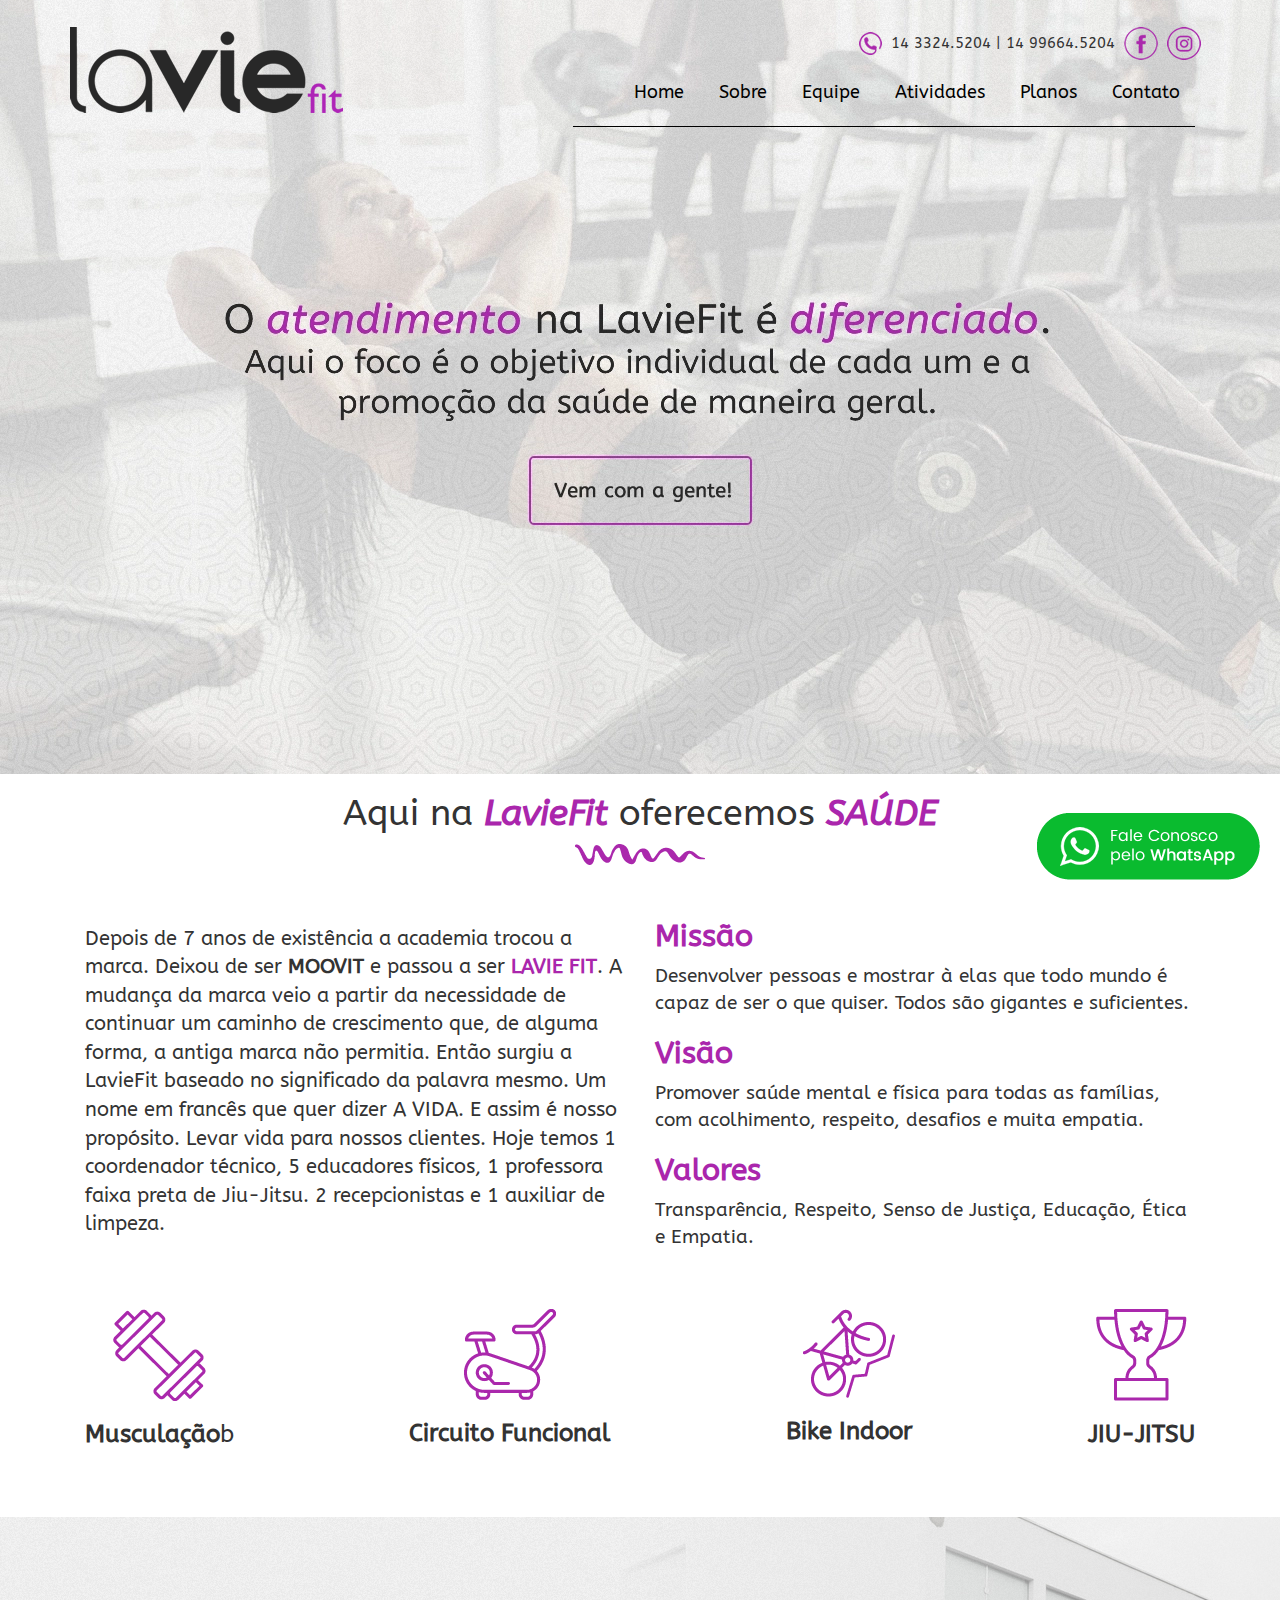
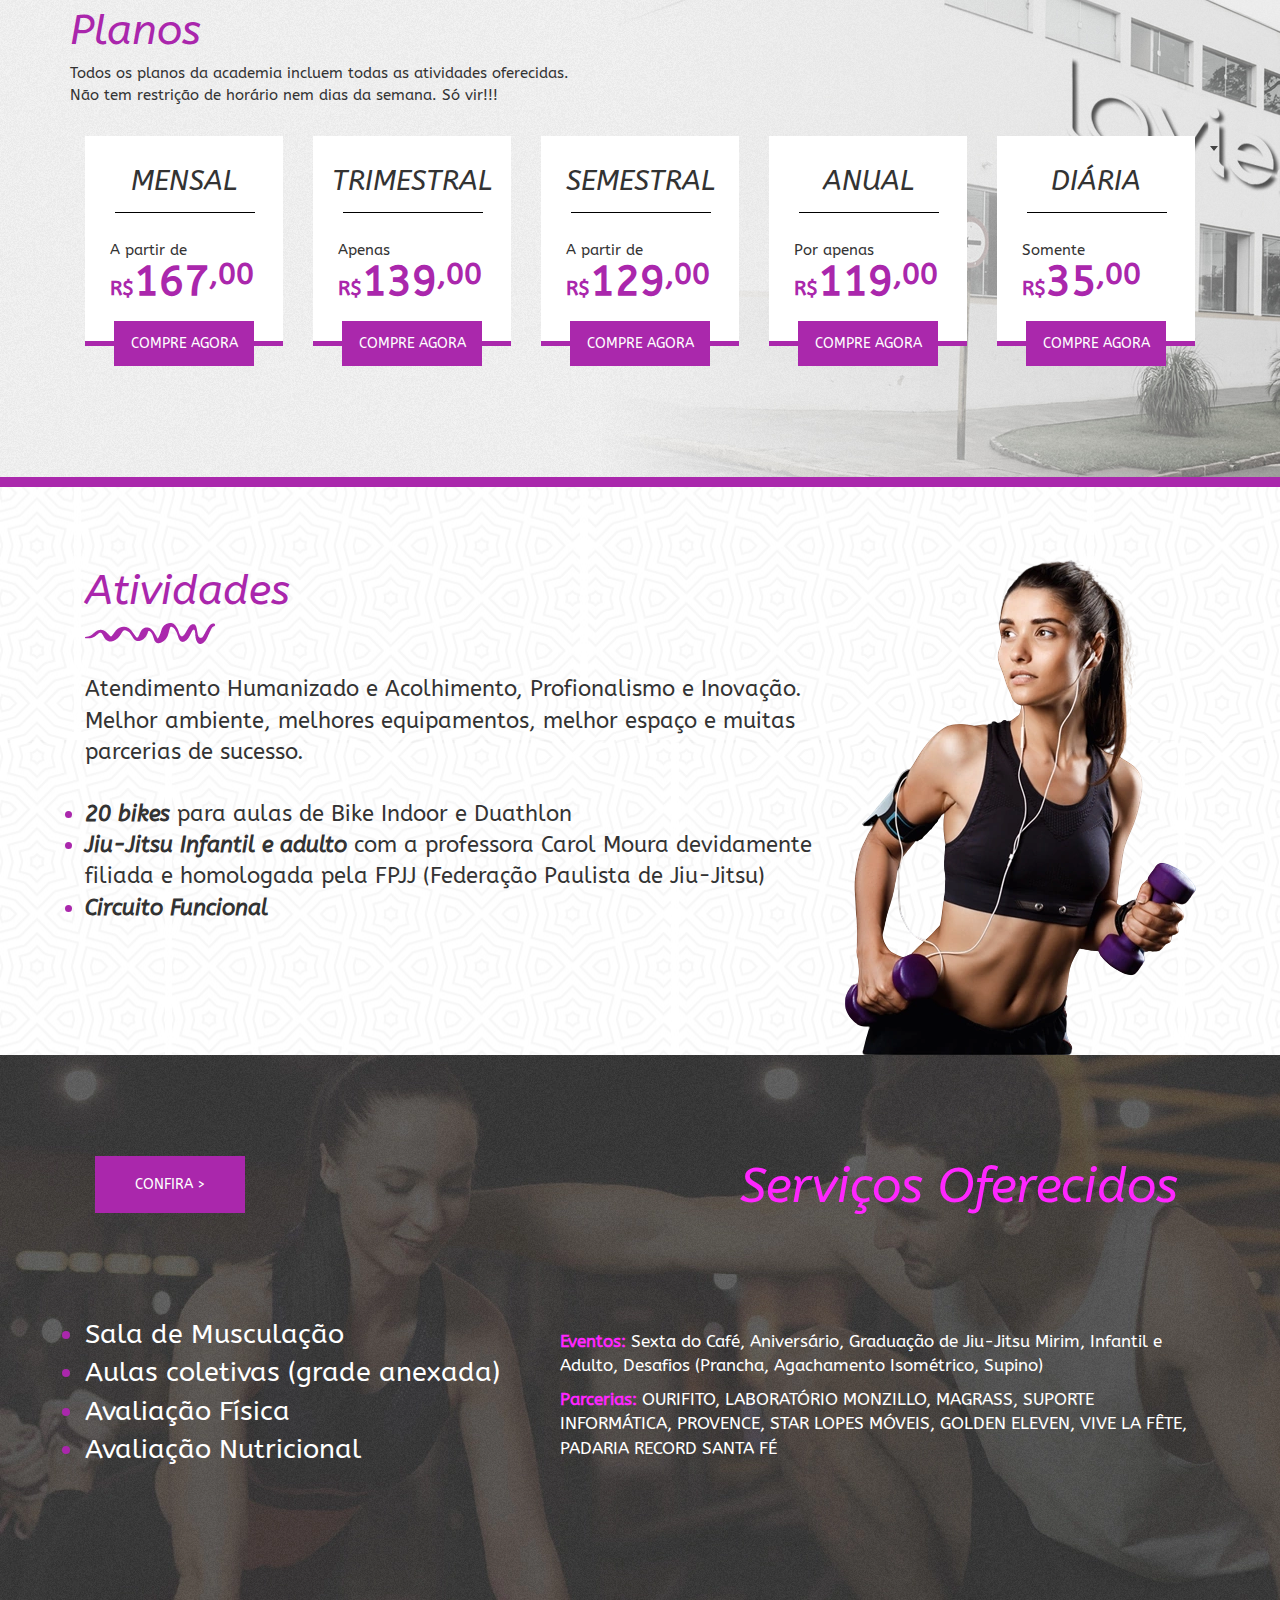
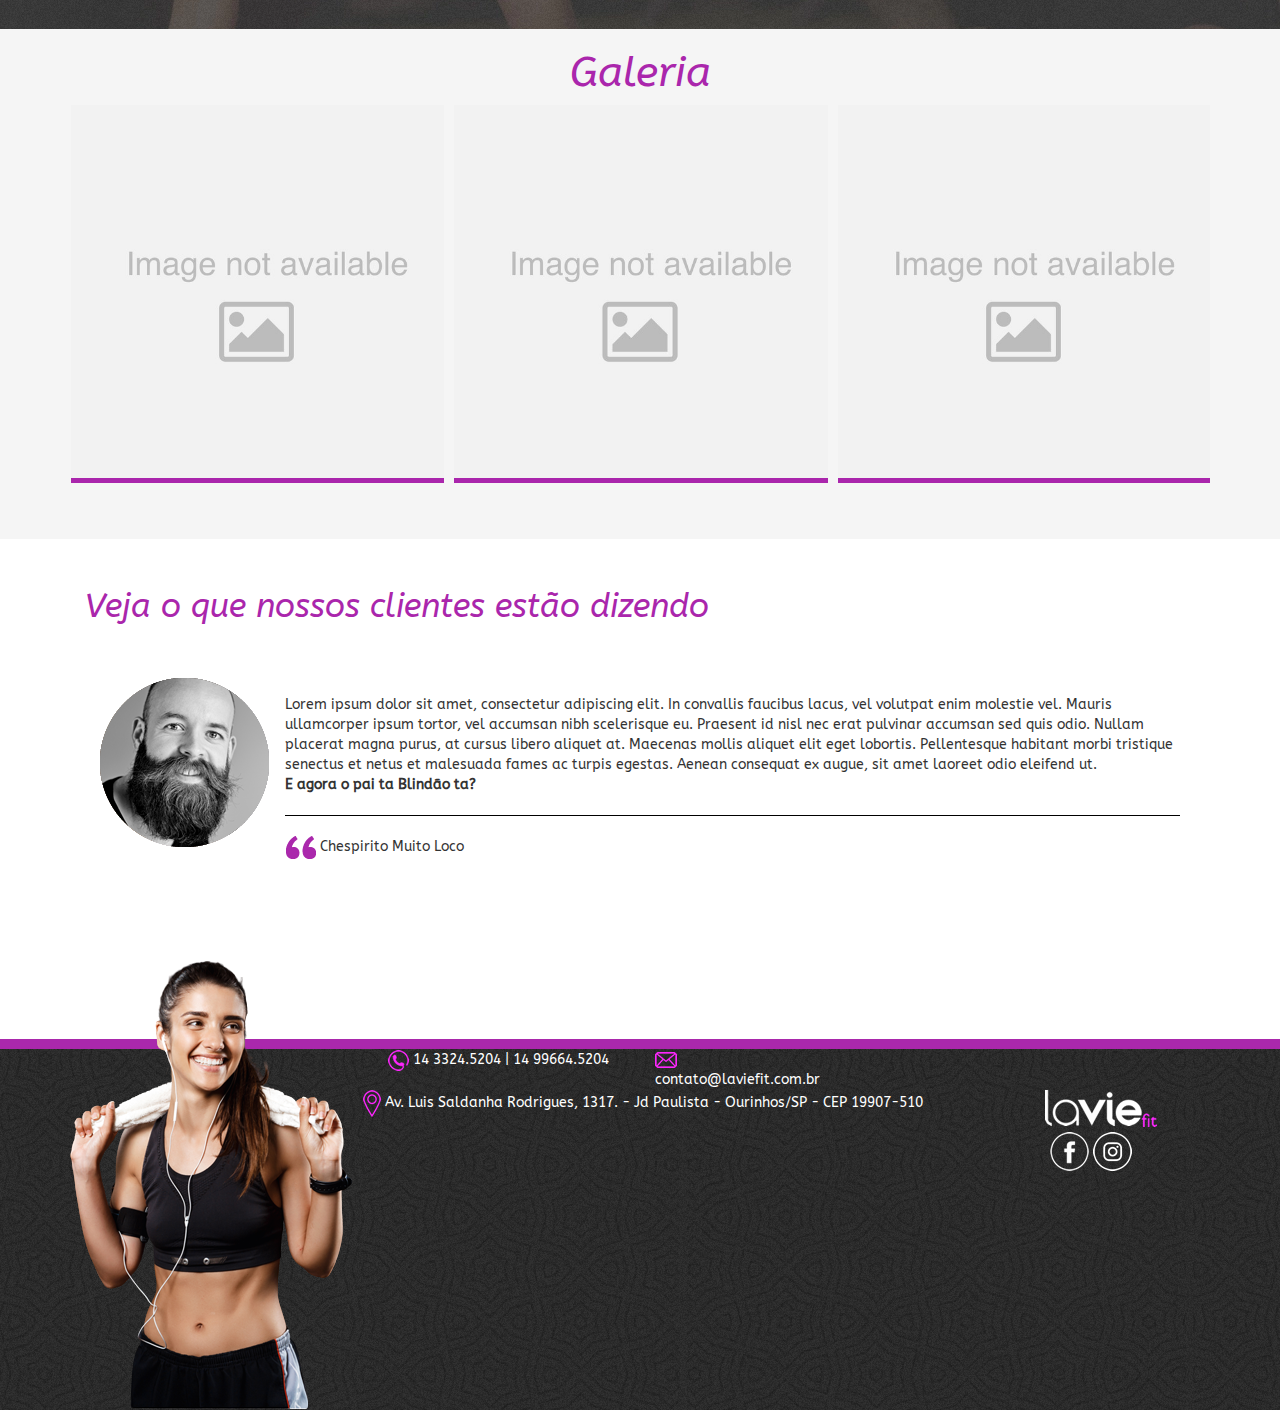
==== laviefit/front/index.html @ 08d27bbf "done?" ====
<!DOCTYPE html>
<html lang="en">
<head>
    <meta charset="UTF-8">
    <meta name="author" content="KЯ13" />
    <meta name="publisher" content="Kryzalis Sites - kryzalis.com.br" />
    <meta name="viewport" content="width=device-width, initial-scale=1, maximum-scale=1, user-scalable=no">
    <link rel="shortcut icon" href="assets/img/KЯ13.png">
    <link rel="stylesheet" href="assets/css/style.css">
    <link rel="stylesheet" href="assets/css/kryztyles.css">
    <link rel="stylesheet" href="assets/owl/css/owl.carousel.min.css">
    <link rel="stylesheet" href="assets/owl/css/owl.theme.default.min.css">
    <link rel="stylesheet" href="https://cdnjs.cloudflare.com/ajax/libs/animate.css/4.1.1/animate.min.css">
    <title>Lavie Fit</title>
</head>
<body class="pg-home">
    <header class="header">
        <div class="container">
            <div class="row">
                <div class="col-md-3">
                    <div class="logo">
                        <img src="assets/imgs/logo-main.png" class="logo" alt="laviefit">
                    </div>
                </div>
                <div class="col-md-4 col-md-offset-5">
                    <div class="cont">
                        <img src="assets/imgs/zap.png" alt="wpp"> 14 3324.5204 | 14 99664.5204
                        <a href="#"><img src="assets/imgs/prp-face.png" alt="facebook"></a>
                        <a href="#"><img src="assets/imgs/prp-insta.png" alt="instagram"></a>
                    </div>
                </div>
                <div class="col-md-7 col-md-offset-2">
                    <nav class="nav" id="nav">
                        <div class="col-md-12">
                            <div id="menu">
                                <ul class="nav__links">
                                    <li><a href="#">Home</a></li>
                                    <li><a href="#">Sobre</a></li>
                                    <li><a href="#">Equipe</a></li>
                                    <li><a href="#">Atividades</a></li>
                                    <li><a href="#">Planos</a></li>
                                    <li><a href="#">Contato</a></li>
                                </ul>
                                <hr class="line1">
                            </div>
                        </div>
                    </nav>
                </div>
            </div>
        </div>
    </header>

    <section class="part1">
        <div class="container">
            <div class="row">
                <div class="col-md-12">
                    <div class="title text-center">
                        <h1 class="ttl">Aqui na <span style="color: #AA26AC; font-weight: bold; font-style: italic;">LavieFit</span> oferecemos <span style="color: #AA26AC; font-weight: bold;"><i>SAÚDE</i></span></h1>
                        <img src="assets/imgs/thing.png" class="img" alt="div">
                    </div>
                    <div class="col-md-6">
                        <div class="txt">
                            <p class="para">Depois de 7 anos de existência a academia trocou a marca. Deixou de ser <span style="font-weight: bold;">MOOVIT</span> e passou a ser <span style="color: #AA26AC; font-weight: bold;">LAVIE FIT</span>. A mudança da marca veio a partir da necessidade de continuar um caminho de crescimento que, de alguma forma, a antiga marca não permitia. Então surgiu a LavieFit baseado no significado da palavra mesmo. Um nome em francês que quer dizer A VIDA. E assim é nosso propósito. Levar vida para nossos clientes. Hoje temos 1 coordenador técnico, 5 educadores físicos, 1 professora faixa preta de Jiu-Jitsu. 2 recepcionistas e 1 auxiliar de limpeza.</p> 
                        </div>
                    </div>
                    <div class="col-lg-6">
                        <ul class="list">
                            <li class="abt">
                                <h2 class="h2p1">Missão</h2>
                                <p>Desenvolver pessoas e mostrar à elas que todo mundo é capaz de ser o que quiser. Todos são gigantes e suficientes.</p>
                            </li>
                            <li class="abt">
                                <h2 class="h2p1">Visão</h2>
                                <p>Promover saúde mental e física para todas as famílias, com acolhimento, respeito, desafios e muita empatia.</p>
                            </li>
                            <li class="abt">
                                <h2 class="h2p1">Valores</h2>
                                <p>Transparência, Respeito, Senso de Justiça, Educação, Ética e Empatia.</p>
                            </li>
                        </ul>
                    </div>
                    <div class="col-md-12 text-center">
                        <ul class="actv">
                            <li class="limg">
                                <img src="assets/imgs/icon-gym.png" alt="Musculação">
                                <h3><b>Musculação</b>b</h3>
                            </li>
                            <li class="limg">
                                <img src="assets/imgs/icon-whale.png" alt="Circuito">
                                <h3><b>Circuito Funcional</b></h3>
                            </li>
                            <li class="limg">
                                <img src="assets/imgs/icon-bike.png" alt="Bike Indoor">
                                <h3><b>Bike Indoor</b></h3>
                            </li>
                            <li class="limg">
                                <img src="assets/imgs/icon-troph.png" alt="JIU-JITSU">
                                <h3><b>JIU-JITSU</b></h3>
                            </li>
                        </ul>
                    </div>
                </div>
            </div>
        </div>
    </section>

    <section class="part2">
        <div class="container">
            <div class="row">
                <div class="col-md-12">
                    <div class="pla">
                        <h2 class="h2p2">Planos</h2>
                        <p style="font-size: 15px;">Todos os planos da academia incluem todas as atividades oferecidas.<br>Não tem restrição de horário nem dias da semana. Só vir!!!</p><br>
                        <div class="col-sm-3 text-center">
                            <div class="box__plan">
                                <h4 class="h4p2">MENSAL</h4>
                                <div class="numbers">
                                    <hr class="line15">
                                    <p>A partir de</p>
                                    <h5 class="prc">R$<strong>167</strong><span class="zero">,00</span></h5>
                                </div>
                            </div>
                                <div class="buy">
                                    <a href="#" class="btn15" target="_blank">COMPRE AGORA</a>
                                </div>
                            </div>
                        </div>
                        <div class="col-sm-3 text-center">
                            <div class="box__plan">
                                <h4 class="h4p2">TRIMESTRAL</h4>
                                <div class="numbers">
                                    <hr class="line15">
                                    <p>Apenas</p>
                                    <h5 class="prc">R$<strong>139</strong><span class="zero">,00</span></h5>
                                </div>
                            </div>
                            <div class="buy">
                                <a href="#" class="btn15" target="_blank">COMPRE AGORA</a>
                            </div>
                        </div>
                        <div class="col-sm-3 text-center">
                            <div class="box__plan">
                                <h4 class="h4p2">SEMESTRAL</h4>
                                <div class="numbers">
                                    <hr class="line15">
                                    <p>A partir de</p>
                                    <h5 class="prc">R$<strong>129</strong><span class="zero">,00</span></h5>
                                </div>
                            </div>
                            <div class="buy">
                                <a href="#" class="btn15" target="_blank">COMPRE AGORA</a>
                            </div>
                        </div>    
                        <div class="col-sm-3 text-center">
                            <div class="box__plan">
                                <h4 class="h4p2">ANUAL</h4>
                                <div class="numbers">
                                    <hr class="line15">
                                    <p>Por apenas</p>
                                    <h5 class="prc">R$<strong>119</strong><span class="zero">,00</span></h5>
                                </div>
                            </div>
                            <div class="buy">
                                <a href="#" class="btn15" target="_blank">COMPRE AGORA</a>
                            </div>
                        </div>
                        <div class="col-sm-3 text-center">
                            <div class="box__plan">
                                <h4 class="h4p2">DIÁRIA</h4>
                                <div class="numbers">
                                    <hr class="line15">
                                    <p>Somente</p>
                                    <h5 class="prc">R$<strong>35</strong><span class="zero">,00</span></h5>
                                </div>
                            </div>
                            <div class="buy">
                                <a href="#" class="btn15" target="_blank">COMPRE AGORA</a></span>
                            </div>
                        </div>
                    </div>
                </div>
            </div>
        </div>
    </section>

    <section class="part3">
        <div class="container">
            <div class="row">
                <div class="col-lg-12">
                    <div class="col-md-8">
                        <h2 class="h2p3">Atividades</h2>
                        <img src="assets/imgs/thing-2.png" class="img" alt="div">
                        <p class="atnd">Atendimento Humanizado e Acolhimento, Profionalismo e Inovação. Melhor ambiente, melhores equipamentos, melhor espaço e muitas parcerias de sucesso.</p>
                    </div>
                    <div class="col-md-8">
                        <ul class="mr">
                            <li><b><i>20 bikes</i></b> para aulas de Bike Indoor e Duathlon</li>
                            <li><b><i>Jiu-Jitsu Infantil e adulto</i></b> com a professora Carol Moura devidamente filiada e homologada pela FPJJ (Federação Paulista de Jiu-Jitsu)</li>
                            <li><b><i>Circuito Funcional</i></b></li>
                        </ul>
                    </div>
                    <div class="col-sm-4">
                        <img src="assets/imgs/wm.png" alt="model" class="wm1">
                    </div>
                </div>
            </div>
        </div>
    </section>

    <section class="part4">
        <div class="container">
            <div class="row">
                <div class="col-lg-12">
                    <div class="col-md-5">
                        <div class="saaa">
                            <a href="#" class="btn1">CONFIRA ></a>
                            <ul class="cnf">
                                <li>Sala de Musculação</li>
                                <li>Aulas coletivas (grade anexada)</li>
                                <li>Avaliação Física</li>
                                <li>Avaliação Nutricional</li>
                            </ul>
                        </div>
                    </div>
                    <div class="col-md-7">
                        <div class="wdwo">
                            <h2 class="h2p4">Serviços Oferecidos</h2>
                            <div class="pd">
                                <p class="evnt"><b style="color: #FE26FE;">Eventos:</b> Sexta do Café, Aniversário, Graduação de Jiu-Jitsu Mirim, Infantil e Adulto, Desafios (Prancha, Agachamento Isométrico, Supino)</p>
                                <p class="evnt"><b style="color: #FE26FE;">Parcerias:</b> OURIFITO, LABORATÓRIO MONZILLO, MAGRASS, SUPORTE INFORMÁTICA, PROVENCE, STAR LOPES MÓVEIS, GOLDEN ELEVEN, VIVE LA FÊTE, PADARIA RECORD SANTA FÉ</p>
                            </div>
                        </div>
                    </div>
                </div>
            </div>
        </div>
    </section>

    <section class="part5">
        <div class="container">
            <div class="row">
                <div class="col-lg-12">
                    <div class="col-6 text-center">
                        <h2 class="h2p5">Galeria</h2>
                        <div class="gale">
                            <div class="owl-carousel">
                                <div class="item"><img src="assets/img/no-img.png" alt="img" style="border-bottom: 5px solid #AA26AC;" class="carjs"></div>
                                <div class="item"><img src="assets/img/no-img.png" alt="img" style="border-bottom: 5px solid #AA26AC;" class="carjs"></div>
                                <div class="item"><img src="assets/img/no-img.png" alt="img" style="border-bottom: 5px solid #AA26AC;" class="carjs"></div>
                                <div class="item"><img src="assets/img/no-img.png" alt="img" style="border-bottom: 5px solid #AA26AC;" class="carjs"></div>
                            </div>
                        </div>
                    </div>
                </div>
            </div>
        </div>
    </section>

    <section class="part6">
        <div class="container">
            <div class="row">
                <div class="col-lg-12">
                    <div class="col-md-8">
                        <h2 class="h2p6">Veja o que nossos clientes estão dizendo</h2>
                    </div>
                    <div class="col-lg-12">
                        <div class="owl-animated-out fadeOut">
                            <div class="item">
                                <div class="col-md-2">
                                    <img src="assets/imgs/chespirito.png" alt="person">
                                </div>
                                <div class="col-lg-10">
                                    <div class="pp6">
                                        <p class="pp6">Lorem ipsum dolor sit amet, consectetur adipiscing elit. In convallis faucibus lacus, vel volutpat enim molestie vel. Mauris ullamcorper ipsum tortor, vel accumsan nibh scelerisque eu. Praesent id nisl nec erat pulvinar accumsan sed quis odio. Nullam placerat magna purus, at cursus libero aliquet at.
                                        Maecenas mollis aliquet elit eget lobortis. Pellentesque habitant morbi tristique senectus et netus et malesuada fames ac turpis egestas. Aenean consequat ex augue, sit amet laoreet odio eleifend ut.<br>
                                        <b>E agora o pai ta Blindão ta?</b></p>
                                        <hr class="line1">
                                        <img src="assets/imgs/asp.jpg" alt="aspas"> Chespirito Muito Loco
                                    </div>
                                </div>
                            </div>
                        </div>
                    </div>
                </div>
            </div>
        </div>
    </section>

    <footer class="footer">
        <div class="container">
            <div class="row">
                <div class="col-md-3">
                    <img src="assets/imgs/wmn-2.png" class="model" alt="model">
                </div>
                <div class="col-md-7 col-sm-offset-3">
                    <div class="contc">
                        <div class="col-md-5">
                            <div class="wpp">
                                <img src="assets/imgs/zap2.png" alt="wpp"> 14 3324.5204  |  14 99664.5204
                            </div>
                        </div>
                        <div class="col-md-4">
                            <div class="email">
                                <img src="assets/imgs/contato.png" alt="cont"> contato@laviefit.com.br
                            </div>
                        </div>
                    </div>
                </div>
                <div class="col-md-7 col-md-offset-3">
                    <div class="loc">
                        <img src="assets/imgs/loc.png" alt="loc"> Av. Luis Saldanha Rodrigues, 1317. - Jd Paulista - Ourinhos/SP - CEP 19907-510
                    </div>
                </div>
                <div class="socials-end">
                    <div class="col-md-2 col-xl-offset-2">
                        <div class="lavie">
                            <a href="#"><img src="assets/imgs/logo-mini.png" alt="logo-end"></a>
                        </div>
                        <div class="socials">
                            <a href="#" target="_blank"><img src="assets/imgs/wt-face.png" alt="facebook"></a>
                            <a href="#" target="_blank"><img src="assets/imgs/wt-insta.png" alt="instagram"></a>
                        </div>
                    </div>
                </div>
            </div>
        </div>
    <!--<div class="footer2">
            <div class="container">
                <div class="row">
                    <div class="col-xs-12 col-lg-3 col-md-6 col-lg-offset-3">
                        <p class="treze">&copy; KЯ13 No Rights Reserveds at all</p>
                    </div>
                </div>
            </div>
        </div>-->
    </footer>
    
    <div class="img">
        <a href="https://api.whatsapp.com/send/?phone=5514996313414&text&type=phone_number&app_absent=0" class="btnwhats" target="_blank"><img src="assets/img/whatsapp.png"/></a>
    </div>

    <script src="assets/js/kryzcripts.js"></script>
    <script src="assets/js/script.js"></script>
    <script src="assets/owl/js/owl.carousel.min.js"></script>
</body>
</html>
---- laviefit/front/assets/css/style.css ----
/* OBS: não me pergunte como tudo esta funcionando, mas se quiser mesmo uma resposta, a melhor de todas é que eu tenho TOC */

@import url('https://fonts.googleapis.com/css2?family=ABeeZee&display=swap');
*{
    padding: 0;
    margin: 0;
    font-family: 'ABeeZee';
}
.pg-home{
    max-width: 1920px;
    margin-right: auto;
    margin-left: auto;
    font-family: 'ABeeZee';
}
::selection{
    background: #AA27AC;
}
::-moz-selection{
    background: #AA27AC;
}
::marker{
    color: #AA27AC;
}
a img{
    transition: all .2s linear;
}
a img:hover{
    transition: all .2s linear;
    transform: scale(1.1);
    filter: brightness(1.1);
}
/* html config */
header{
    padding-top: 27px;
    position: absolute;
    width: 100%;
    z-index: 2;
}
.header{
    background: url(../imgs/banner-1.jpg) center no-repeat;
    position: inherit;
    width: 100%;
    height: 774px;
}
.line1{
    border-top: 1px solid #000;
    margin-top: 20px;
    margin-bottom: 20px;
}
#menu{
    font-size: 18px;
    padding-top: 20px;
    text-decoration: none;
    text-align: end;
}
.nav__links{
    list-style: none;
}
.nav__links li{
    display: inline-block;
    padding: 0px 15px;
}
.nav__links li a{
    color: #000;
    transition: all 0.2s linear;
    text-decoration: underline #FE26FE;
}
.nav__links li a:hover{
    color: #AA27AC;
    filter: brightness(1.2);
}
.cont{
    display: flex;
    justify-content: space-evenly;
    align-items: center;
    font-size: 15px;
    line-height: 1;
    margin-bottom: 0px;
}
.part1{
    background-color: #FFF;
}
.h2p1{
    color: #AA26AC; 
    font-weight: bold;
}
.list{
    padding-top: 35px;
    text-decoration: none;
    list-style: none;
    align-items: center;
    font-size: 19px;
}
.actv{
    display: flex;
    justify-content: space-between;
    text-decoration: none;
    list-style: none;
    padding-bottom: 50px;
}
.para{
    padding-top: 60px;
    padding-bottom: 60px;
    font-size: 20px;
}
.part2{
    background: url(../imgs/banner-2.jpg) center no-repeat;
    border-bottom: 10px solid #AA28AC;
    width: 100%;
    min-height: 570px;
}
.pla{
    padding-top: 70px;
}
.box__plan{
    display: flex;
    flex-direction: column;
    background-color: #FFF;
    border-bottom: 5px solid #AA28AC;
    height: 210px;
}
.line15{
    border-top: 1px solid #000;
    margin-top: 5px;
    margin-bottom: 30px;
    margin-left: 30px;
    width: 140px;
}
.numbers{
    padding-top: 20px;
}
.box__plan p{
    font-size: 15px;
    text-align: left;
    padding-left: 25px;
    margin-bottom: 0px;
    line-height: 1;
}
.h2p2{
    color: #AA26AC; 
    font-size: 42px; 
    font-style: italic;
}
.h4p2{
    font-size: 28px;
    font-style: italic;
    padding-top: 20px;
    margin-bottom: -10px;
}
strong{
    font-size: 42px;
    font-weight: bolder;
}
.prc{
    font-size: 20px;
    text-align: left;
    padding-left: 25px;
    margin-top: 0px;
    font-weight: bolder;
    position: relative;
    color: #AA27AC;
}
.zero{
    position: absolute;
    top: 0px;
    font-size: 30px;
}
.btn15{
    color: #fff;
    background-color: #AA28AC;
    display: block;
    width: 140px;
    line-height: 45px;
    margin-right: auto;
    margin-left: auto;
    margin-top: -25px;
    transition: all .2s linear;
}
.btn15:hover{
    transition: all .2s linear;
    transform: scale(1.1);
    filter: brightness(1.2);
}
.buyn{
    padding-top: 10px;
}
.part3{
    background: url(../imgs/back-1.jpg) center no-repeat;
    width: 100%;
    height: 100%;
}
.h2p3{
    padding-top: 60px;
    color: #AA26AC; 
    font-size: 42px; 
    font-style: italic;
}
.atnd{
    margin: 30px 0px 30px;
    font-size: 22px;
}
.mr{
    font-size: 22px;
}
.wm1{
    margin-top: -240px;
}
.part4{
    background: url(../imgs/banner-3.png) center no-repeat;
    width: 100%;
    min-height: 574px;
}
.btn1{
    color: #fff;
    background: #AA27AC;
    padding: 20px 40px;
    cursor: pointer;
    margin: 10px;
    transition: all .2s linear;
}
.btn1:hover{
    transform: scale(1.1);
    filter: brightness(1.2);
}
.evnt, .cnf{
    color: #fff;
}
.saaa{
    padding-top: 120px;
}
.wdwo{
    padding-top: 70px;
}
.cnf{
    padding-top: 120px;
    font-size: 27px;
}
.evnt{
    font-size: 17px;
}
.pd{
    padding-top: 105px;
}
.h2p4{
    color: #FE26FE; 
    font-size: 49px; 
    font-style: italic; 
    margin-left: 180px;
    padding-top: 15px;
}
.part5{
    background-color: #F5F5F5;
    min-height: 510px;
}
.h2p5{
    color: #AA26AC; 
    font-size: 42px; 
    font-style: italic;
}
.gale{
    display: flex;
    justify-content: space-between;
}
.carjs{
    transition: all .2s linear;
}
.carjs:hover{
    transition: all .2s linear;
    transform: scale(1.1);
}
.part6{
    min-height: 500px;
}
.carousel, .pp6{
    padding-top: 30px;
}
.h2p6{
    padding-top: 30px;
    color: #AA26AC;
    font-size: 33px; 
    font-style: italic;
}
.owl-carousel, .owl-item{
    width: 1200px;
}
footer{
    background: url(../imgs/ftr.jpg) center no-repeat;
    border-top: 10px solid #AA28AC;
    width: 100%;
    color: #fff;
    height: 371px;
}
.contc{
    margin-left: 10px;
}
.loc{
    padding-top: '';
}
.socials{
    padding: 5px 5px;
}
.socials-end{
    margin-top: -40px;
}
.model{
    position: absolute;
    margin-top: -88px;
}
.footer2{
    margin-top: -30px;
}
.treze{
    margin: -20vh 0 0px;
}
.btnwhats{
    position: fixed;
    right: 20px;
    bottom: 20px;
    z-index: 9999;
}

@media screen and (max-width: 1024px) {
    header{
        padding-top: 27px;
        position: absolute;
        width: 100%;
        z-index: 2;
    }
    .header{
        background: url(../imgs/banner-1.jpg) center no-repeat;
        position: inherit;
        width: 100%;
        height: 774px;
    }
    .line1{
        border-top: 1px solid #000;
        margin-top: 20px;
        margin-bottom: 20px;
    }
    #menu{
        font-size: 18px;
        padding-top: 20px;
        text-decoration: none;
        text-align: end;
    }
    .nav__links{
        list-style: none;
    }
    .nav__links li{
        display: inline-block;
        padding: 0px 15px;
    }
    .nav__links li a{
        color: #000;
        transition: all 0.2s linear;
        text-decoration: underline #FE26FE;
    }
    .nav__links li a:hover{
        color: #AA27AC;
        filter: brightness(1.2);
    }
    .cont{
        display: flex;
        justify-content: space-evenly;
        align-items: center;
        font-size: 15px;
        line-height: 1;
        margin-bottom: 0px;
    }
    .part1{
        background-color: #FFF;
    }
    .h2p1{
        color: #AA26AC; 
        font-weight: bold;
    }
    .list{
        padding-top: 35px;
        text-decoration: none;
        list-style: none;
        align-items: center;
        font-size: 19px;
    }
    .actv{
        display: flex;
        justify-content: space-between;
        text-decoration: none;
        list-style: none;
        padding-bottom: 50px;
    }
    .para{
        padding-top: 60px;
        padding-bottom: 60px;
        font-size: 20px;
    }
    .part2{
        background: url(../imgs/banner-2.jpg) center no-repeat;
        border-bottom: 10px solid #AA28AC;
        width: 100%;
        min-height: 570px;
    }
    .pla{
        padding-top: 70px;
    }
    .box__plan{
        display: flex;
        flex-direction: column;
        background-color: #FFF;
        border-bottom: 5px solid #AA28AC;
        height: 210px;
    }
    .line15{
        border-top: 1px solid #000;
        margin-top: 5px;
        margin-bottom: 30px;
        margin-left: 30px;
        width: 140px;
    }
    .numbers{
        padding-top: 20px;
    }
    .box__plan p{
        font-size: 15px;
        text-align: left;
        padding-left: 25px;
        margin-bottom: 0px;
        line-height: 1;
    }
    .h2p2{
        color: #AA26AC; 
        font-size: 42px; 
        font-style: italic;
    }
    .h4p2{
        font-size: 28px;
        font-style: italic;
        padding-top: 20px;
        margin-bottom: -10px;
    }
    strong{
        font-size: 42px;
        font-weight: bolder;
    }
    .prc{
        font-size: 20px;
        text-align: left;
        padding-left: 25px;
        margin-top: 0px;
        font-weight: bolder;
        position: relative;
        color: #AA27AC;
    }
    .zero{
        position: absolute;
        top: 0px;
        font-size: 30px;
    }
    .btn15{
        color: #fff;
        background-color: #AA28AC;
        display: block;
        width: 140px;
        line-height: 45px;
        margin-right: auto;
        margin-left: auto;
        margin-top: -25px;
        transition: all .2s linear;
    }
    .btn15:hover{
        transition: all .2s linear;
        transform: scale(1.1);
        filter: brightness(1.2);
    }
    .buyn{
        padding-top: 10px;
    }
    .part3{
        background: url(../imgs/back-1.jpg) center no-repeat;
        width: 100%;
        height: 100%;
    }
    .h2p3{
        padding-top: 60px;
        color: #AA26AC; 
        font-size: 42px; 
        font-style: italic;
    }
    .atnd{
        margin: 30px 0px 30px;
        font-size: 22px;
    }
    .mr{
        font-size: 22px;
    }
    .wm1{
        margin-top: -240px;
    }
    .part4{
        background: url(../imgs/banner-3.png) center no-repeat;
        width: 100%;
        min-height: 574px;
    }
    .btn1{
        color: #fff;
        background: #AA27AC;
        padding: 20px 40px;
        cursor: pointer;
        margin: 10px;
        transition: all .2s linear;
    }
    .btn1:hover{
        transform: scale(1.1);
        filter: brightness(1.2);
    }
    .evnt, .cnf{
        color: #fff;
    }
    .saaa{
        padding-top: 120px;
    }
    .wdwo{
        padding-top: 70px;
    }
    .cnf{
        padding-top: 120px;
        font-size: 27px;
    }
    .evnt{
        font-size: 17px;
    }
    .pd{
        padding-top: 105px;
    }
    .h2p4{
        color: #FE26FE; 
        font-size: 49px; 
        font-style: italic; 
        margin-left: 180px;
        padding-top: 15px;
    }
    .part5{
        background-color: #F5F5F5;
        min-height: 510px;
    }
    .h2p5{
        color: #AA26AC; 
        font-size: 42px; 
        font-style: italic;
    }
    .gale{
        display: flex;
        justify-content: space-between;
    }
    .carjs{
        transition: all .2s linear;
    }
    .carjs:hover{
        transition: all .2s linear;
        transform: scale(1.1);
    }
    .part6{
        min-height: 500px;
    }
    .carousel, .pp6{
        padding-top: 30px;
    }
    .h2p6{
        padding-top: 30px;
        color: #AA26AC;
        font-size: 33px; 
        font-style: italic;
    }
    .owl-carousel, .owl-item{
        width: 1200px;
    }
    footer{
        background: url(../imgs/ftr.jpg) center no-repeat;
        border-top: 10px solid #AA28AC;
        width: 100%;
        color: #fff;
        height: 371px;
    }
    .contc{
        margin-left: 10px;
    }
    .loc{
        padding-top: '';
    }
    .socials{
        padding: 5px 5px;
    }
    .socials-end{
        margin-top: -40px;
    }
    .model{
        position: absolute;
        margin-top: -88px;
    }
    .footer2{
        margin-top: -30px;
    }
    .treze{
        margin: -20vh 0 0px;
    }
    .btnwhats{
        position: fixed;
        right: 20px;
        bottom: 20px;
        z-index: 9999;
    }
}

@media screen and (max-width: 991px) {
    header{
        padding-top: 27px;
        position: absolute;
        width: 100%;
        z-index: 2;
    }
    .header{
        background: url(../imgs/banner-1.jpg) center no-repeat;
        position: inherit;
        width: 100%;
        height: 774px;
    }
    .line1{
        border-top: 1px solid #000;
        margin-top: 20px;
        margin-bottom: 20px;
    }
    #menu{
        font-size: 18px;
        padding-top: 20px;
        text-decoration: none;
        text-align: end;
    }
    .nav__links{
        list-style: none;
    }
    .nav__links li{
        display: inline-block;
        padding: 0px 15px;
    }
    .nav__links li a{
        color: #000;
        transition: all 0.2s linear;
        text-decoration: underline #FE26FE;
    }
    .nav__links li a:hover{
        color: #AA27AC;
        filter: brightness(1.2);
    }
    .cont{
        display: flex;
        justify-content: space-evenly;
        align-items: center;
        font-size: 15px;
        line-height: 1;
        margin-bottom: 0px;
    }
    .part1{
        background-color: #FFF;
    }
    .h2p1{
        color: #AA26AC; 
        font-weight: bold;
    }
    .list{
        padding-top: 35px;
        text-decoration: none;
        list-style: none;
        align-items: center;
        font-size: 19px;
    }
    .actv{
        display: flex;
        justify-content: space-between;
        text-decoration: none;
        list-style: none;
        padding-bottom: 50px;
    }
    .para{
        padding-top: 60px;
        padding-bottom: 60px;
        font-size: 20px;
    }
    .part2{
        background: url(../imgs/banner-2.jpg) center no-repeat;
        border-bottom: 10px solid #AA28AC;
        width: 100%;
        min-height: 570px;
    }
    .pla{
        padding-top: 70px;
    }
    .box__plan{
        display: flex;
        flex-direction: column;
        background-color: #FFF;
        border-bottom: 5px solid #AA28AC;
        height: 210px;
    }
    .line15{
        border-top: 1px solid #000;
        margin-top: 5px;
        margin-bottom: 30px;
        margin-left: 30px;
        width: 140px;
    }
    .numbers{
        padding-top: 20px;
    }
    .box__plan p{
        font-size: 15px;
        text-align: left;
        padding-left: 25px;
        margin-bottom: 0px;
        line-height: 1;
    }
    .h2p2{
        color: #AA26AC; 
        font-size: 42px; 
        font-style: italic;
    }
    .h4p2{
        font-size: 28px;
        font-style: italic;
        padding-top: 20px;
        margin-bottom: -10px;
    }
    strong{
        font-size: 42px;
        font-weight: bolder;
    }
    .prc{
        font-size: 20px;
        text-align: left;
        padding-left: 25px;
        margin-top: 0px;
        font-weight: bolder;
        position: relative;
        color: #AA27AC;
    }
    .zero{
        position: absolute;
        top: 0px;
        font-size: 30px;
    }
    .btn15{
        color: #fff;
        background-color: #AA28AC;
        display: block;
        width: 140px;
        line-height: 45px;
        margin-right: auto;
        margin-left: auto;
        margin-top: -25px;
        transition: all .2s linear;
    }
    .btn15:hover{
        transition: all .2s linear;
        transform: scale(1.1);
        filter: brightness(1.2);
    }
    .buyn{
        padding-top: 10px;
    }
    .part3{
        background: url(../imgs/back-1.jpg) center no-repeat;
        width: 100%;
        height: 100%;
    }
    .h2p3{
        padding-top: 60px;
        color: #AA26AC; 
        font-size: 42px; 
        font-style: italic;
    }
    .atnd{
        margin: 30px 0px 30px;
        font-size: 22px;
    }
    .mr{
        font-size: 22px;
    }
    .wm1{
        margin-top: -240px;
    }
    .part4{
        background: url(../imgs/banner-3.png) center no-repeat;
        width: 100%;
        min-height: 574px;
    }
    .btn1{
        color: #fff;
        background: #AA27AC;
        padding: 20px 40px;
        cursor: pointer;
        margin: 10px;
        transition: all .2s linear;
    }
    .btn1:hover{
        transform: scale(1.1);
        filter: brightness(1.2);
    }
    .evnt, .cnf{
        color: #fff;
    }
    .saaa{
        padding-top: 120px;
    }
    .wdwo{
        padding-top: 70px;
    }
    .cnf{
        padding-top: 120px;
        font-size: 27px;
    }
    .evnt{
        font-size: 17px;
    }
    .pd{
        padding-top: 105px;
    }
    .h2p4{
        color: #FE26FE; 
        font-size: 49px; 
        font-style: italic; 
        margin-left: 180px;
        padding-top: 15px;
    }
    .part5{
        background-color: #F5F5F5;
        min-height: 510px;
    }
    .h2p5{
        color: #AA26AC; 
        font-size: 42px; 
        font-style: italic;
    }
    .gale{
        display: flex;
        justify-content: space-between;
    }
    .carjs{
        transition: all .2s linear;
    }
    .carjs:hover{
        transition: all .2s linear;
        transform: scale(1.1);
    }
    .part6{
        min-height: 500px;
    }
    .carousel, .pp6{
        padding-top: 30px;
    }
    .h2p6{
        padding-top: 30px;
        color: #AA26AC;
        font-size: 33px; 
        font-style: italic;
    }
    .owl-carousel, .owl-item{
        width: 1200px;
    }
    footer{
        background: url(../imgs/ftr.jpg) center no-repeat;
        border-top: 10px solid #AA28AC;
        width: 100%;
        color: #fff;
        height: 371px;
    }
    .contc{
        margin-left: 10px;
    }
    .loc{
        padding-top: '';
    }
    .socials{
        padding: 5px 5px;
    }
    .socials-end{
        margin-top: -40px;
    }
    .model{
        position: absolute;
        margin-top: -88px;
    }
    .footer2{
        margin-top: -30px;
    }
    .treze{
        margin: -20vh 0 0px;
    }
    .btnwhats{
        position: fixed;
        right: 20px;
        bottom: 20px;
        z-index: 9999;
    }
}
---- laviefit/front/assets/css/kryztyles.css ----
/* Kryzalis Styles */
/* V 1.0 */

/*!
 * Bootstrap v3.3.0 (http://getbootstrap.com)
 * Copyright 2011-2014 Twitter, Inc.
 * Licensed under MIT (https://github.com/twbs/bootstrap/blob/master/LICENSE)
 *//*! normalize.css v3.0.2 | MIT License | git.io/normalize */html{font-family:sans-serif;-webkit-text-size-adjust:100%;-ms-text-size-adjust:100%}body{margin:0}article,aside,details,figcaption,figure,footer,header,hgroup,main,menu,nav,section,summary{display:block}audio,canvas,progress,video{display:inline-block;vertical-align:baseline}audio:not([controls]){display:none;height:0}[hidden],template{display:none}a{background-color:transparent}a:active,a:hover{outline:0}abbr[title]{border-bottom:1px dotted}b,strong{font-weight:700}dfn{font-style:italic}h1{margin:.67em 0;font-size:2em}mark{color:#000;background:#ff0}small{font-size:80%}sub,sup{position:relative;font-size:75%;line-height:0;vertical-align:baseline}sup{top:-.5em}sub{bottom:-.25em}img{border:0}svg:not(:root){overflow:hidden}figure{margin:1em 40px}hr{height:0;-webkit-box-sizing:content-box;-moz-box-sizing:content-box;box-sizing:content-box}pre{overflow:auto}code,kbd,pre,samp{font-family:monospace,monospace;font-size:1em}button,input,optgroup,select,textarea{margin:0;font:inherit;color:inherit}button{overflow:visible}button,select{text-transform:none}button,html input[type=button],input[type=reset],input[type=submit]{-webkit-appearance:button;cursor:pointer}button[disabled],html input[disabled]{cursor:default}button::-moz-focus-inner,input::-moz-focus-inner{padding:0;border:0}input{line-height:normal}input[type=checkbox],input[type=radio]{-webkit-box-sizing:border-box;-moz-box-sizing:border-box;box-sizing:border-box;padding:0}input[type=number]::-webkit-inner-spin-button,input[type=number]::-webkit-outer-spin-button{height:auto}input[type=search]{-webkit-box-sizing:content-box;-moz-box-sizing:content-box;box-sizing:content-box;-webkit-appearance:textfield}input[type=search]::-webkit-search-cancel-button,input[type=search]::-webkit-search-decoration{-webkit-appearance:none}fieldset{padding:.35em .625em .75em;margin:0 2px;border:1px solid silver}legend{padding:0;border:0}textarea{overflow:auto}optgroup{font-weight:700}table{border-spacing:0;border-collapse:collapse}td,th{padding:0}/*! Source: https://github.com/h5bp/html5-boilerplate/blob/master/src/css/main.css */@media print{*,:before,:after{color:#000!important;text-shadow:none!important;background:transparent!important;-webkit-box-shadow:none!important;box-shadow:none!important}a,a:visited{text-decoration:underline}a[href]:after{content:" (" attr(href) ")"}abbr[title]:after{content:" (" attr(title) ")"}a[href^="#"]:after,a[href^="javascript:"]:after{content:""}pre,blockquote{border:1px solid #999;page-break-inside:avoid}thead{display:table-header-group}tr,img{page-break-inside:avoid}img{max-width:100%!important}p,h2,h3{orphans:3;widows:3}h2,h3{page-break-after:avoid}select{background:#fff!important}.navbar{display:none}.btn>.caret,.dropup>.btn>.caret{border-top-color:#000!important}.label{border:1px solid #000}.table{border-collapse:collapse!important}.table td,.table th{background-color:#fff!important}.table-bordered th,.table-bordered td{border:1px solid #ddd!important}}@font-face{font-family:'Glyphicons Halflings';src:url(../fonts/glyphicons-halflings-regular.eot);src:url(../fonts/glyphicons-halflings-regular.eot?#iefix) format('embedded-opentype'),url(../fonts/glyphicons-halflings-regular.woff) format('woff'),url(../fonts/glyphicons-halflings-regular.ttf) format('truetype'),url(../fonts/glyphicons-halflings-regular.svg#glyphicons_halflingsregular) format('svg')}.glyphicon{position:relative;top:1px;display:inline-block;font-family:'Glyphicons Halflings';font-style:normal;font-weight:400;line-height:1;-webkit-font-smoothing:antialiased;-moz-osx-font-smoothing:grayscale}.glyphicon-asterisk:before{content:"\2a"}.glyphicon-plus:before{content:"\2b"}.glyphicon-euro:before,.glyphicon-eur:before{content:"\20ac"}.glyphicon-minus:before{content:"\2212"}.glyphicon-cloud:before{content:"\2601"}.glyphicon-envelope:before{content:"\2709"}.glyphicon-pencil:before{content:"\270f"}.glyphicon-glass:before{content:"\e001"}.glyphicon-music:before{content:"\e002"}.glyphicon-search:before{content:"\e003"}.glyphicon-heart:before{content:"\e005"}.glyphicon-star:before{content:"\e006"}.glyphicon-star-empty:before{content:"\e007"}.glyphicon-user:before{content:"\e008"}.glyphicon-film:before{content:"\e009"}.glyphicon-th-large:before{content:"\e010"}.glyphicon-th:before{content:"\e011"}.glyphicon-th-list:before{content:"\e012"}.glyphicon-ok:before{content:"\e013"}.glyphicon-remove:before{content:"\e014"}.glyphicon-zoom-in:before{content:"\e015"}.glyphicon-zoom-out:before{content:"\e016"}.glyphicon-off:before{content:"\e017"}.glyphicon-signal:before{content:"\e018"}.glyphicon-cog:before{content:"\e019"}.glyphicon-trash:before{content:"\e020"}.glyphicon-home:before{content:"\e021"}.glyphicon-file:before{content:"\e022"}.glyphicon-time:before{content:"\e023"}.glyphicon-road:before{content:"\e024"}.glyphicon-download-alt:before{content:"\e025"}.glyphicon-download:before{content:"\e026"}.glyphicon-upload:before{content:"\e027"}.glyphicon-inbox:before{content:"\e028"}.glyphicon-play-circle:before{content:"\e029"}.glyphicon-repeat:before{content:"\e030"}.glyphicon-refresh:before{content:"\e031"}.glyphicon-list-alt:before{content:"\e032"}.glyphicon-lock:before{content:"\e033"}.glyphicon-flag:before{content:"\e034"}.glyphicon-headphones:before{content:"\e035"}.glyphicon-volume-off:before{content:"\e036"}.glyphicon-volume-down:before{content:"\e037"}.glyphicon-volume-up:before{content:"\e038"}.glyphicon-qrcode:before{content:"\e039"}.glyphicon-barcode:before{content:"\e040"}.glyphicon-tag:before{content:"\e041"}.glyphicon-tags:before{content:"\e042"}.glyphicon-book:before{content:"\e043"}.glyphicon-bookmark:before{content:"\e044"}.glyphicon-print:before{content:"\e045"}.glyphicon-camera:before{content:"\e046"}.glyphicon-font:before{content:"\e047"}.glyphicon-bold:before{content:"\e048"}.glyphicon-italic:before{content:"\e049"}.glyphicon-text-height:before{content:"\e050"}.glyphicon-text-width:before{content:"\e051"}.glyphicon-align-left:before{content:"\e052"}.glyphicon-align-center:before{content:"\e053"}.glyphicon-align-right:before{content:"\e054"}.glyphicon-align-justify:before{content:"\e055"}.glyphicon-list:before{content:"\e056"}.glyphicon-indent-left:before{content:"\e057"}.glyphicon-indent-right:before{content:"\e058"}.glyphicon-facetime-video:before{content:"\e059"}.glyphicon-picture:before{content:"\e060"}.glyphicon-map-marker:before{content:"\e062"}.glyphicon-adjust:before{content:"\e063"}.glyphicon-tint:before{content:"\e064"}.glyphicon-edit:before{content:"\e065"}.glyphicon-share:before{content:"\e066"}.glyphicon-check:before{content:"\e067"}.glyphicon-move:before{content:"\e068"}.glyphicon-step-backward:before{content:"\e069"}.glyphicon-fast-backward:before{content:"\e070"}.glyphicon-backward:before{content:"\e071"}.glyphicon-play:before{content:"\e072"}.glyphicon-pause:before{content:"\e073"}.glyphicon-stop:before{content:"\e074"}.glyphicon-forward:before{content:"\e075"}.glyphicon-fast-forward:before{content:"\e076"}.glyphicon-step-forward:before{content:"\e077"}.glyphicon-eject:before{content:"\e078"}.glyphicon-chevron-left:before{content:"\e079"}.glyphicon-chevron-right:before{content:"\e080"}.glyphicon-plus-sign:before{content:"\e081"}.glyphicon-minus-sign:before{content:"\e082"}.glyphicon-remove-sign:before{content:"\e083"}.glyphicon-ok-sign:before{content:"\e084"}.glyphicon-question-sign:before{content:"\e085"}.glyphicon-info-sign:before{content:"\e086"}.glyphicon-screenshot:before{content:"\e087"}.glyphicon-remove-circle:before{content:"\e088"}.glyphicon-ok-circle:before{content:"\e089"}.glyphicon-ban-circle:before{content:"\e090"}.glyphicon-arrow-left:before{content:"\e091"}.glyphicon-arrow-right:before{content:"\e092"}.glyphicon-arrow-up:before{content:"\e093"}.glyphicon-arrow-down:before{content:"\e094"}.glyphicon-share-alt:before{content:"\e095"}.glyphicon-resize-full:before{content:"\e096"}.glyphicon-resize-small:before{content:"\e097"}.glyphicon-exclamation-sign:before{content:"\e101"}.glyphicon-gift:before{content:"\e102"}.glyphicon-leaf:before{content:"\e103"}.glyphicon-fire:before{content:"\e104"}.glyphicon-eye-open:before{content:"\e105"}.glyphicon-eye-close:before{content:"\e106"}.glyphicon-warning-sign:before{content:"\e107"}.glyphicon-plane:before{content:"\e108"}.glyphicon-calendar:before{content:"\e109"}.glyphicon-random:before{content:"\e110"}.glyphicon-comment:before{content:"\e111"}.glyphicon-magnet:before{content:"\e112"}.glyphicon-chevron-up:before{content:"\e113"}.glyphicon-chevron-down:before{content:"\e114"}.glyphicon-retweet:before{content:"\e115"}.glyphicon-shopping-cart:before{content:"\e116"}.glyphicon-folder-close:before{content:"\e117"}.glyphicon-folder-open:before{content:"\e118"}.glyphicon-resize-vertical:before{content:"\e119"}.glyphicon-resize-horizontal:before{content:"\e120"}.glyphicon-hdd:before{content:"\e121"}.glyphicon-bullhorn:before{content:"\e122"}.glyphicon-bell:before{content:"\e123"}.glyphicon-certificate:before{content:"\e124"}.glyphicon-thumbs-up:before{content:"\e125"}.glyphicon-thumbs-down:before{content:"\e126"}.glyphicon-hand-right:before{content:"\e127"}.glyphicon-hand-left:before{content:"\e128"}.glyphicon-hand-up:before{content:"\e129"}.glyphicon-hand-down:before{content:"\e130"}.glyphicon-circle-arrow-right:before{content:"\e131"}.glyphicon-circle-arrow-left:before{content:"\e132"}.glyphicon-circle-arrow-up:before{content:"\e133"}.glyphicon-circle-arrow-down:before{content:"\e134"}.glyphicon-globe:before{content:"\e135"}.glyphicon-wrench:before{content:"\e136"}.glyphicon-tasks:before{content:"\e137"}.glyphicon-filter:before{content:"\e138"}.glyphicon-briefcase:before{content:"\e139"}.glyphicon-fullscreen:before{content:"\e140"}.glyphicon-dashboard:before{content:"\e141"}.glyphicon-paperclip:before{content:"\e142"}.glyphicon-heart-empty:before{content:"\e143"}.glyphicon-link:before{content:"\e144"}.glyphicon-phone:before{content:"\e145"}.glyphicon-pushpin:before{content:"\e146"}.glyphicon-usd:before{content:"\e148"}.glyphicon-gbp:before{content:"\e149"}.glyphicon-sort:before{content:"\e150"}.glyphicon-sort-by-alphabet:before{content:"\e151"}.glyphicon-sort-by-alphabet-alt:before{content:"\e152"}.glyphicon-sort-by-order:before{content:"\e153"}.glyphicon-sort-by-order-alt:before{content:"\e154"}.glyphicon-sort-by-attributes:before{content:"\e155"}.glyphicon-sort-by-attributes-alt:before{content:"\e156"}.glyphicon-unchecked:before{content:"\e157"}.glyphicon-expand:before{content:"\e158"}.glyphicon-collapse-down:before{content:"\e159"}.glyphicon-collapse-up:before{content:"\e160"}.glyphicon-log-in:before{content:"\e161"}.glyphicon-flash:before{content:"\e162"}.glyphicon-log-out:before{content:"\e163"}.glyphicon-new-window:before{content:"\e164"}.glyphicon-record:before{content:"\e165"}.glyphicon-save:before{content:"\e166"}.glyphicon-open:before{content:"\e167"}.glyphicon-saved:before{content:"\e168"}.glyphicon-import:before{content:"\e169"}.glyphicon-export:before{content:"\e170"}.glyphicon-send:before{content:"\e171"}.glyphicon-floppy-disk:before{content:"\e172"}.glyphicon-floppy-saved:before{content:"\e173"}.glyphicon-floppy-remove:before{content:"\e174"}.glyphicon-floppy-save:before{content:"\e175"}.glyphicon-floppy-open:before{content:"\e176"}.glyphicon-credit-card:before{content:"\e177"}.glyphicon-transfer:before{content:"\e178"}.glyphicon-cutlery:before{content:"\e179"}.glyphicon-header:before{content:"\e180"}.glyphicon-compressed:before{content:"\e181"}.glyphicon-earphone:before{content:"\e182"}.glyphicon-phone-alt:before{content:"\e183"}.glyphicon-tower:before{content:"\e184"}.glyphicon-stats:before{content:"\e185"}.glyphicon-sd-video:before{content:"\e186"}.glyphicon-hd-video:before{content:"\e187"}.glyphicon-subtitles:before{content:"\e188"}.glyphicon-sound-stereo:before{content:"\e189"}.glyphicon-sound-dolby:before{content:"\e190"}.glyphicon-sound-5-1:before{content:"\e191"}.glyphicon-sound-6-1:before{content:"\e192"}.glyphicon-sound-7-1:before{content:"\e193"}.glyphicon-copyright-mark:before{content:"\e194"}.glyphicon-registration-mark:before{content:"\e195"}.glyphicon-cloud-download:before{content:"\e197"}.glyphicon-cloud-upload:before{content:"\e198"}.glyphicon-tree-conifer:before{content:"\e199"}.glyphicon-tree-deciduous:before{content:"\e200"}*{-webkit-box-sizing:border-box;-moz-box-sizing:border-box;box-sizing:border-box}:before,:after{-webkit-box-sizing:border-box;-moz-box-sizing:border-box;box-sizing:border-box}html{font-size:10px;-webkit-tap-highlight-color:rgba(0,0,0,0)}body{font-family:"Helvetica Neue",Helvetica,Arial,sans-serif;font-size:14px;line-height:1.42857143;color:#333;background-color:#fff}input,button,select,textarea{font-family:inherit;font-size:inherit;line-height:inherit}a{color: '';text-decoration:none}a:hover,a:focus{color:'';text-decoration:underline}a:focus{outline:thin dotted;outline:5px auto -webkit-focus-ring-color;outline-offset:-2px}figure{margin:0}img{vertical-align:middle}.img-responsive,.thumbnail>img,.thumbnail a>img,.carousel-inner>.item>img,.carousel-inner>.item>a>img{display:block;max-width:100%;height:auto}.img-rounded{border-radius:6px}.img-thumbnail{display:inline-block;max-width:100%;height:auto;padding:4px;line-height:1.42857143;background-color:#fff;border:1px solid #ddd;border-radius:4px;-webkit-transition:all .2s ease-in-out;-o-transition:all .2s ease-in-out;transition:all .2s ease-in-out}.img-circle{border-radius:50%}hr{margin-top:20px;margin-bottom:20px;border:0;border-top:1px solid #eee}.sr-only{position:absolute;width:1px;height:1px;padding:0;margin:-1px;overflow:hidden;clip:rect(0,0,0,0);border:0}.sr-only-focusable:active,.sr-only-focusable:focus{position:static;width:auto;height:auto;margin:0;overflow:visible;clip:auto}h1,h2,h3,h4,h5,h6,.h1,.h2,.h3,.h4,.h5,.h6{font-family:inherit;font-weight:500;line-height:1.1;color:inherit}h1 small,h2 small,h3 small,h4 small,h5 small,h6 small,.h1 small,.h2 small,.h3 small,.h4 small,.h5 small,.h6 small,h1 .small,h2 .small,h3 .small,h4 .small,h5 .small,h6 .small,.h1 .small,.h2 .small,.h3 .small,.h4 .small,.h5 .small,.h6 .small{font-weight:400;line-height:1;color:#777}h1,.h1,h2,.h2,h3,.h3{margin-top:20px;margin-bottom:10px}h1 small,.h1 small,h2 small,.h2 small,h3 small,.h3 small,h1 .small,.h1 .small,h2 .small,.h2 .small,h3 .small,.h3 .small{font-size:65%}h4,.h4,h5,.h5,h6,.h6{margin-top:10px;margin-bottom:10px}h4 small,.h4 small,h5 small,.h5 small,h6 small,.h6 small,h4 .small,.h4 .small,h5 .small,.h5 .small,h6 .small,.h6 .small{font-size:75%}h1,.h1{font-size:36px}h2,.h2{font-size:30px}h3,.h3{font-size:24px}h4,.h4{font-size:18px}h5,.h5{font-size:14px}h6,.h6{font-size:12px}p{margin:0 0 10px}.lead{margin-bottom:20px;font-size:16px;font-weight:300;line-height:1.4}@media (min-width:768px){.lead{font-size:21px}}small,.small{font-size:85%}mark,.mark{padding:.2em;background-color:#fcf8e3}.text-left{text-align:left}.text-right{text-align:right}.text-center{text-align:center}.text-justify{text-align:justify}.text-nowrap{white-space:nowrap}.text-lowercase{text-transform:lowercase}.text-uppercase{text-transform:uppercase}.text-capitalize{text-transform:capitalize}.text-muted{color:#777}.text-primary{color:#428bca}a.text-primary:hover{color:#3071a9}.text-success{color:#3c763d}a.text-success:hover{color:#2b542c}.text-info{color:#31708f}a.text-info:hover{color:#245269}.text-warning{color:#8a6d3b}a.text-warning:hover{color:#66512c}.text-danger{color:#a94442}a.text-danger:hover{color:#843534}.bg-primary{color:#fff;background-color:#428bca}a.bg-primary:hover{background-color:#3071a9}.bg-success{background-color:#dff0d8}a.bg-success:hover{background-color:#c1e2b3}.bg-info{background-color:#d9edf7}a.bg-info:hover{background-color:#afd9ee}.bg-warning{background-color:#fcf8e3}a.bg-warning:hover{background-color:#f7ecb5}.bg-danger{background-color:#f2dede}a.bg-danger:hover{background-color:#e4b9b9}.page-header{padding-bottom:9px;margin:40px 0 20px;border-bottom:1px solid #eee}ul,ol{margin-top:0;margin-bottom:10px}ul ul,ol ul,ul ol,ol ol{margin-bottom:0}.list-unstyled{padding-left:0;list-style:none}.list-inline{padding-left:0;margin-left:-5px;list-style:none}.list-inline>li{display:inline-block;padding-right:5px;padding-left:5px}dl{margin-top:0;margin-bottom:20px}dt,dd{line-height:1.42857143}dt{font-weight:700}dd{margin-left:0}@media (min-width:768px){.dl-horizontal dt{float:left;width:160px;overflow:hidden;clear:left;text-align:right;text-overflow:ellipsis;white-space:nowrap}.dl-horizontal dd{margin-left:180px}}abbr[title],abbr[data-original-title]{cursor:help;border-bottom:1px dotted #777}.initialism{font-size:90%;text-transform:uppercase}blockquote{padding:10px 20px;margin:0 0 20px;font-size:17.5px;border-left:5px solid #eee}blockquote p:last-child,blockquote ul:last-child,blockquote ol:last-child{margin-bottom:0}blockquote footer,blockquote small,blockquote .small{display:block;font-size:80%;line-height:1.42857143;color:#777}blockquote footer:before,blockquote small:before,blockquote .small:before{content:'\2014 \00A0'}.blockquote-reverse,blockquote.pull-right{padding-right:15px;padding-left:0;text-align:right;border-right:5px solid #eee;border-left:0}.blockquote-reverse footer:before,blockquote.pull-right footer:before,.blockquote-reverse small:before,blockquote.pull-right small:before,.blockquote-reverse .small:before,blockquote.pull-right .small:before{content:''}.blockquote-reverse footer:after,blockquote.pull-right footer:after,.blockquote-reverse small:after,blockquote.pull-right small:after,.blockquote-reverse .small:after,blockquote.pull-right .small:after{content:'\00A0 \2014'}address{margin-bottom:20px;font-style:normal;line-height:1.42857143}code,kbd,pre,samp{font-family:Menlo,Monaco,Consolas,"Courier New",monospace}code{padding:2px 4px;font-size:90%;color:#c7254e;background-color:#f9f2f4;border-radius:4px}kbd{padding:2px 4px;font-size:90%;color:#fff;background-color:#333;border-radius:3px;-webkit-box-shadow:inset 0 -1px 0 rgba(0,0,0,.25);box-shadow:inset 0 -1px 0 rgba(0,0,0,.25)}kbd kbd{padding:0;font-size:100%;font-weight:700;-webkit-box-shadow:none;box-shadow:none}pre{display:block;padding:9.5px;margin:0 0 10px;font-size:13px;line-height:1.42857143;color:#333;word-break:break-all;word-wrap:break-word;background-color:#f5f5f5;border:1px solid #ccc;border-radius:4px}pre code{padding:0;font-size:inherit;color:inherit;white-space:pre-wrap;background-color:transparent;border-radius:0}.pre-scrollable{max-height:340px;overflow-y:scroll}.container{padding-right:15px;padding-left:15px;margin-right:auto;margin-left:auto}@media (min-width:768px){.container{width:750px}}@media (min-width:992px){.container{width:970px}}@media (min-width:1200px){.container{width:1170px}}.container-fluid{padding-right:15px;padding-left:15px;margin-right:auto;margin-left:auto}.row{margin-right:-15px;margin-left:-15px}.col-xs-1,.col-sm-1,.col-md-1,.col-lg-1,.col-xs-2,.col-sm-2,.col-md-2,.col-lg-2,.col-xs-3,.col-sm-3,.col-md-3,.col-lg-3,.col-xs-4,.col-sm-4,.col-md-4,.col-lg-4,.col-xs-5,.col-sm-5,.col-md-5,.col-lg-5,.col-xs-6,.col-sm-6,.col-md-6,.col-lg-6,.col-xs-7,.col-sm-7,.col-md-7,.col-lg-7,.col-xs-8,.col-sm-8,.col-md-8,.col-lg-8,.col-xs-9,.col-sm-9,.col-md-9,.col-lg-9,.col-xs-10,.col-sm-10,.col-md-10,.col-lg-10,.col-xs-11,.col-sm-11,.col-md-11,.col-lg-11,.col-xs-12,.col-sm-12,.col-md-12,.col-lg-12{position:relative;min-height:1px;padding-right:15px;padding-left:15px}.col-xs-1,.col-xs-2,.col-xs-3,.col-xs-4,.col-xs-5,.col-xs-6,.col-xs-7,.col-xs-8,.col-xs-9,.col-xs-10,.col-xs-11,.col-xs-12{float:left}.col-xs-12{width:100%}.col-xs-11{width:91.66666667%}.col-xs-10{width:83.33333333%}.col-xs-9{width:75%}.col-xs-8{width:66.66666667%}.col-xs-7{width:58.33333333%}.col-xs-6{width:50%}.col-xs-5{width:41.66666667%}.col-xs-4{width:33.33333333%}.col-xs-3{width:25%}.col-xs-2{width:16.66666667%}.col-xs-1{width:8.33333333%}.col-xs-pull-12{right:100%}.col-xs-pull-11{right:91.66666667%}.col-xs-pull-10{right:83.33333333%}.col-xs-pull-9{right:75%}.col-xs-pull-8{right:66.66666667%}.col-xs-pull-7{right:58.33333333%}.col-xs-pull-6{right:50%}.col-xs-pull-5{right:41.66666667%}.col-xs-pull-4{right:33.33333333%}.col-xs-pull-3{right:25%}.col-xs-pull-2{right:16.66666667%}.col-xs-pull-1{right:8.33333333%}.col-xs-pull-0{right:auto}.col-xs-push-12{left:100%}.col-xs-push-11{left:91.66666667%}.col-xs-push-10{left:83.33333333%}.col-xs-push-9{left:75%}.col-xs-push-8{left:66.66666667%}.col-xs-push-7{left:58.33333333%}.col-xs-push-6{left:50%}.col-xs-push-5{left:41.66666667%}.col-xs-push-4{left:33.33333333%}.col-xs-push-3{left:25%}.col-xs-push-2{left:16.66666667%}.col-xs-push-1{left:8.33333333%}.col-xs-push-0{left:auto}.col-xs-offset-12{margin-left:100%}.col-xs-offset-11{margin-left:91.66666667%}.col-xs-offset-10{margin-left:83.33333333%}.col-xs-offset-9{margin-left:75%}.col-xs-offset-8{margin-left:66.66666667%}.col-xs-offset-7{margin-left:58.33333333%}.col-xs-offset-6{margin-left:50%}.col-xs-offset-5{margin-left:41.66666667%}.col-xs-offset-4{margin-left:33.33333333%}.col-xs-offset-3{margin-left:25%}.col-xs-offset-2{margin-left:16.66666667%}.col-xs-offset-1{margin-left:8.33333333%}.col-xs-offset-0{margin-left:0}@media (min-width:768px){.col-sm-1,.col-sm-2,.col-sm-3,.col-sm-4,.col-sm-5,.col-sm-6,.col-sm-7,.col-sm-8,.col-sm-9,.col-sm-10,.col-sm-11,.col-sm-12{float:left}.col-sm-12{width:100%}.col-sm-11{width:91.66666667%}.col-sm-10{width:83.33333333%}.col-sm-9{width:75%}.col-sm-8{width:66.66666667%}.col-sm-7{width:58.33333333%}.col-sm-6{width:50%}.col-sm-5{width:41.66666667%}.col-sm-4{width:33.33333333%}.col-sm-3{width:20%}.col-sm-2{width:16.66666667%}.col-sm-1{width:8.33333333%}.col-sm-pull-12{right:100%}.col-sm-pull-11{right:91.66666667%}.col-sm-pull-10{right:83.33333333%}.col-sm-pull-9{right:75%}.col-sm-pull-8{right:66.66666667%}.col-sm-pull-7{right:58.33333333%}.col-sm-pull-6{right:50%}.col-sm-pull-5{right:41.66666667%}.col-sm-pull-4{right:33.33333333%}.col-sm-pull-3{right:25%}.col-sm-pull-2{right:16.66666667%}.col-sm-pull-1{right:8.33333333%}.col-sm-pull-0{right:auto}.col-sm-push-12{left:100%}.col-sm-push-11{left:91.66666667%}.col-sm-push-10{left:83.33333333%}.col-sm-push-9{left:75%}.col-sm-push-8{left:66.66666667%}.col-sm-push-7{left:58.33333333%}.col-sm-push-6{left:50%}.col-sm-push-5{left:41.66666667%}.col-sm-push-4{left:33.33333333%}.col-sm-push-3{left:25%}.col-sm-push-2{left:16.66666667%}.col-sm-push-1{left:8.33333333%}.col-sm-push-0{left:auto}.col-sm-offset-12{margin-left:100%}.col-sm-offset-11{margin-left:91.66666667%}.col-sm-offset-10{margin-left:83.33333333%}.col-sm-offset-9{margin-left:75%}.col-sm-offset-8{margin-left:66.66666667%}.col-sm-offset-7{margin-left:58.33333333%}.col-sm-offset-6{margin-left:50%}.col-sm-offset-5{margin-left:41.66666667%}.col-sm-offset-4{margin-left:33.33333333%}.col-sm-offset-3{margin-left:25%}.col-sm-offset-2{margin-left:16.66666667%}.col-sm-offset-1{margin-left:8.33333333%}.col-sm-offset-0{margin-left:0}}@media (min-width:992px){.col-md-1,.col-md-2,.col-md-3,.col-md-4,.col-md-5,.col-md-6,.col-md-7,.col-md-8,.col-md-9,.col-md-10,.col-md-11,.col-md-12{float:left}.col-md-12{width:100%}.col-md-11{width:91.66666667%}.col-md-10{width:83.33333333%}.col-md-9{width:75%}.col-md-8{width:66.66666667%}.col-md-7{width:58.33333333%}.col-md-6{width:50%}.col-md-5{width:41.66666667%}.col-md-4{width:33.33333333%}.col-md-3{width:25%}.col-md-2{width:16.66666667%}.col-md-1{width:8.33333333%}.col-md-pull-12{right:100%}.col-md-pull-11{right:91.66666667%}.col-md-pull-10{right:83.33333333%}.col-md-pull-9{right:75%}.col-md-pull-8{right:66.66666667%}.col-md-pull-7{right:58.33333333%}.col-md-pull-6{right:50%}.col-md-pull-5{right:41.66666667%}.col-md-pull-4{right:33.33333333%}.col-md-pull-3{right:25%}.col-md-pull-2{right:16.66666667%}.col-md-pull-1{right:8.33333333%}.col-md-pull-0{right:auto}.col-md-push-12{left:100%}.col-md-push-11{left:91.66666667%}.col-md-push-10{left:83.33333333%}.col-md-push-9{left:75%}.col-md-push-8{left:66.66666667%}.col-md-push-7{left:58.33333333%}.col-md-push-6{left:50%}.col-md-push-5{left:41.66666667%}.col-md-push-4{left:33.33333333%}.col-md-push-3{left:25%}.col-md-push-2{left:16.66666667%}.col-md-push-1{left:8.33333333%}.col-md-push-0{left:auto}.col-md-offset-12{margin-left:100%}.col-md-offset-11{margin-left:91.66666667%}.col-md-offset-10{margin-left:83.33333333%}.col-md-offset-9{margin-left:75%}.col-md-offset-8{margin-left:66.66666667%}.col-md-offset-7{margin-left:58.33333333%}.col-md-offset-6{margin-left:50%}.col-md-offset-5{margin-left:41.66666667%}.col-md-offset-4{margin-left:33.33333333%}.col-md-offset-3{margin-left:25%}.col-md-offset-2{margin-left:16.66666667%}.col-md-offset-1{margin-left:8.33333333%}.col-md-offset-0{margin-left:0}}@media (min-width:1200px){.col-lg-1,.col-lg-2,.col-lg-3,.col-lg-4,.col-lg-5,.col-lg-6,.col-lg-7,.col-lg-8,.col-lg-9,.col-lg-10,.col-lg-11,.col-lg-12{float:left}.col-lg-12{width:100%}.col-lg-11{width:91.66666667%}.col-lg-10{width:83.33333333%}.col-lg-9{width:75%}.col-lg-8{width:66.66666667%}.col-lg-7{width:58.33333333%}.col-lg-6{width:50%}.col-lg-5{width:41.66666667%}.col-lg-4{width:33.33333333%}.col-lg-3{width:25%}.col-lg-2{width:16.66666667%}.col-lg-1{width:8.33333333%}.col-lg-pull-12{right:100%}.col-lg-pull-11{right:91.66666667%}.col-lg-pull-10{right:83.33333333%}.col-lg-pull-9{right:75%}.col-lg-pull-8{right:66.66666667%}.col-lg-pull-7{right:58.33333333%}.col-lg-pull-6{right:50%}.col-lg-pull-5{right:41.66666667%}.col-lg-pull-4{right:33.33333333%}.col-lg-pull-3{right:25%}.col-lg-pull-2{right:16.66666667%}.col-lg-pull-1{right:8.33333333%}.col-lg-pull-0{right:auto}.col-lg-push-12{left:100%}.col-lg-push-11{left:91.66666667%}.col-lg-push-10{left:83.33333333%}.col-lg-push-9{left:75%}.col-lg-push-8{left:66.66666667%}.col-lg-push-7{left:58.33333333%}.col-lg-push-6{left:50%}.col-lg-push-5{left:41.66666667%}.col-lg-push-4{left:33.33333333%}.col-lg-push-3{left:25%}.col-lg-push-2{left:16.66666667%}.col-lg-push-1{left:8.33333333%}.col-lg-push-0{left:auto}.col-lg-offset-12{margin-left:100%}.col-lg-offset-11{margin-left:91.66666667%}.col-lg-offset-10{margin-left:83.33333333%}.col-lg-offset-9{margin-left:75%}.col-lg-offset-8{margin-left:66.66666667%}.col-lg-offset-7{margin-left:58.33333333%}.col-lg-offset-6{margin-left:50%}.col-lg-offset-5{margin-left:41.66666667%}.col-lg-offset-4{margin-left:33.33333333%}.col-lg-offset-3{margin-left:25%}.col-lg-offset-2{margin-left:16.66666667%}.col-lg-offset-1{margin-left:8.33333333%}.col-lg-offset-0{margin-left:0}}table{background-color:transparent}caption{padding-top:8px;padding-bottom:8px;color:#777;text-align:left}th{text-align:left}.table{width:100%;max-width:100%;margin-bottom:20px}.table>thead>tr>th,.table>tbody>tr>th,.table>tfoot>tr>th,.table>thead>tr>td,.table>tbody>tr>td,.table>tfoot>tr>td{padding:8px;line-height:1.42857143;vertical-align:top;border-top:1px solid #ddd}.table>thead>tr>th{vertical-align:bottom;border-bottom:2px solid #ddd}.table>caption+thead>tr:first-child>th,.table>colgroup+thead>tr:first-child>th,.table>thead:first-child>tr:first-child>th,.table>caption+thead>tr:first-child>td,.table>colgroup+thead>tr:first-child>td,.table>thead:first-child>tr:first-child>td{border-top:0}.table>tbody+tbody{border-top:2px solid #ddd}.table .table{background-color:#fff}.table-condensed>thead>tr>th,.table-condensed>tbody>tr>th,.table-condensed>tfoot>tr>th,.table-condensed>thead>tr>td,.table-condensed>tbody>tr>td,.table-condensed>tfoot>tr>td{padding:5px}.table-bordered{border:1px solid #ddd}.table-bordered>thead>tr>th,.table-bordered>tbody>tr>th,.table-bordered>tfoot>tr>th,.table-bordered>thead>tr>td,.table-bordered>tbody>tr>td,.table-bordered>tfoot>tr>td{border:1px solid #ddd}.table-bordered>thead>tr>th,.table-bordered>thead>tr>td{border-bottom-width:2px}.table-striped>tbody>tr:nth-child(odd){background-color:#f9f9f9}.table-hover>tbody>tr:hover{background-color:#f5f5f5}table col[class*=col-]{position:static;display:table-column;float:none}table td[class*=col-],table th[class*=col-]{position:static;display:table-cell;float:none}.table>thead>tr>td.active,.table>tbody>tr>td.active,.table>tfoot>tr>td.active,.table>thead>tr>th.active,.table>tbody>tr>th.active,.table>tfoot>tr>th.active,.table>thead>tr.active>td,.table>tbody>tr.active>td,.table>tfoot>tr.active>td,.table>thead>tr.active>th,.table>tbody>tr.active>th,.table>tfoot>tr.active>th{background-color:#f5f5f5}.table-hover>tbody>tr>td.active:hover,.table-hover>tbody>tr>th.active:hover,.table-hover>tbody>tr.active:hover>td,.table-hover>tbody>tr:hover>.active,.table-hover>tbody>tr.active:hover>th{background-color:#e8e8e8}.table>thead>tr>td.success,.table>tbody>tr>td.success,.table>tfoot>tr>td.success,.table>thead>tr>th.success,.table>tbody>tr>th.success,.table>tfoot>tr>th.success,.table>thead>tr.success>td,.table>tbody>tr.success>td,.table>tfoot>tr.success>td,.table>thead>tr.success>th,.table>tbody>tr.success>th,.table>tfoot>tr.success>th{background-color:#dff0d8}.table-hover>tbody>tr>td.success:hover,.table-hover>tbody>tr>th.success:hover,.table-hover>tbody>tr.success:hover>td,.table-hover>tbody>tr:hover>.success,.table-hover>tbody>tr.success:hover>th{background-color:#d0e9c6}.table>thead>tr>td.info,.table>tbody>tr>td.info,.table>tfoot>tr>td.info,.table>thead>tr>th.info,.table>tbody>tr>th.info,.table>tfoot>tr>th.info,.table>thead>tr.info>td,.table>tbody>tr.info>td,.table>tfoot>tr.info>td,.table>thead>tr.info>th,.table>tbody>tr.info>th,.table>tfoot>tr.info>th{background-color:#d9edf7}.table-hover>tbody>tr>td.info:hover,.table-hover>tbody>tr>th.info:hover,.table-hover>tbody>tr.info:hover>td,.table-hover>tbody>tr:hover>.info,.table-hover>tbody>tr.info:hover>th{background-color:#c4e3f3}.table>thead>tr>td.warning,.table>tbody>tr>td.warning,.table>tfoot>tr>td.warning,.table>thead>tr>th.warning,.table>tbody>tr>th.warning,.table>tfoot>tr>th.warning,.table>thead>tr.warning>td,.table>tbody>tr.warning>td,.table>tfoot>tr.warning>td,.table>thead>tr.warning>th,.table>tbody>tr.warning>th,.table>tfoot>tr.warning>th{background-color:#fcf8e3}.table-hover>tbody>tr>td.warning:hover,.table-hover>tbody>tr>th.warning:hover,.table-hover>tbody>tr.warning:hover>td,.table-hover>tbody>tr:hover>.warning,.table-hover>tbody>tr.warning:hover>th{background-color:#faf2cc}.table>thead>tr>td.danger,.table>tbody>tr>td.danger,.table>tfoot>tr>td.danger,.table>thead>tr>th.danger,.table>tbody>tr>th.danger,.table>tfoot>tr>th.danger,.table>thead>tr.danger>td,.table>tbody>tr.danger>td,.table>tfoot>tr.danger>td,.table>thead>tr.danger>th,.table>tbody>tr.danger>th,.table>tfoot>tr.danger>th{background-color:#f2dede}.table-hover>tbody>tr>td.danger:hover,.table-hover>tbody>tr>th.danger:hover,.table-hover>tbody>tr.danger:hover>td,.table-hover>tbody>tr:hover>.danger,.table-hover>tbody>tr.danger:hover>th{background-color:#ebcccc}.table-responsive{min-height:.01%;overflow-x:auto}@media screen and (max-width:767px){.table-responsive{width:100%;margin-bottom:15px;overflow-y:hidden;-ms-overflow-style:-ms-autohiding-scrollbar;border:1px solid #ddd}.table-responsive>.table{margin-bottom:0}.table-responsive>.table>thead>tr>th,.table-responsive>.table>tbody>tr>th,.table-responsive>.table>tfoot>tr>th,.table-responsive>.table>thead>tr>td,.table-responsive>.table>tbody>tr>td,.table-responsive>.table>tfoot>tr>td{white-space:nowrap}.table-responsive>.table-bordered{border:0}.table-responsive>.table-bordered>thead>tr>th:first-child,.table-responsive>.table-bordered>tbody>tr>th:first-child,.table-responsive>.table-bordered>tfoot>tr>th:first-child,.table-responsive>.table-bordered>thead>tr>td:first-child,.table-responsive>.table-bordered>tbody>tr>td:first-child,.table-responsive>.table-bordered>tfoot>tr>td:first-child{border-left:0}.table-responsive>.table-bordered>thead>tr>th:last-child,.table-responsive>.table-bordered>tbody>tr>th:last-child,.table-responsive>.table-bordered>tfoot>tr>th:last-child,.table-responsive>.table-bordered>thead>tr>td:last-child,.table-responsive>.table-bordered>tbody>tr>td:last-child,.table-responsive>.table-bordered>tfoot>tr>td:last-child{border-right:0}.table-responsive>.table-bordered>tbody>tr:last-child>th,.table-responsive>.table-bordered>tfoot>tr:last-child>th,.table-responsive>.table-bordered>tbody>tr:last-child>td,.table-responsive>.table-bordered>tfoot>tr:last-child>td{border-bottom:0}}fieldset{min-width:0;padding:0;margin:0;border:0}legend{display:block;width:100%;padding:0;margin-bottom:20px;font-size:21px;line-height:inherit;color:#333;border:0;border-bottom:1px solid #e5e5e5}label{display:inline-block;max-width:100%;margin-bottom:5px;font-weight:700}input[type=search]{-webkit-box-sizing:border-box;-moz-box-sizing:border-box;box-sizing:border-box}input[type=radio],input[type=checkbox]{margin:4px 0 0;margin-top:1px \9;line-height:normal}input[type=file]{display:block}input[type=range]{display:block;width:100%}select[multiple],select[size]{height:auto}input[type=file]:focus,input[type=radio]:focus,input[type=checkbox]:focus{outline:thin dotted;outline:5px auto -webkit-focus-ring-color;outline-offset:-2px}output{display:block;padding-top:7px;font-size:14px;line-height:1.42857143;color:#555}.form-control{display:block;width:100%;height:34px;padding:6px 12px;font-size:14px;line-height:1.42857143;color:#555;background-color:#fff;background-image:none;border:1px solid #ccc;border-radius:4px;-webkit-box-shadow:inset 0 1px 1px rgba(0,0,0,.075);box-shadow:inset 0 1px 1px rgba(0,0,0,.075);-webkit-transition:border-color ease-in-out .15s,-webkit-box-shadow ease-in-out .15s;-o-transition:border-color ease-in-out .15s,box-shadow ease-in-out .15s;transition:border-color ease-in-out .15s,box-shadow ease-in-out .15s}.form-control:focus{border-color:#66afe9;outline:0;-webkit-box-shadow:inset 0 1px 1px rgba(0,0,0,.075),0 0 8px rgba(102,175,233,.6);box-shadow:inset 0 1px 1px rgba(0,0,0,.075),0 0 8px rgba(102,175,233,.6)}.form-control::-moz-placeholder{color:#999;opacity:1}.form-control:-ms-input-placeholder{color:#999}.form-control::-webkit-input-placeholder{color:#999}.form-control[disabled],.form-control[readonly],fieldset[disabled] .form-control{cursor:not-allowed;background-color:#eee;opacity:1}textarea.form-control{height:auto}input[type=search]{-webkit-appearance:none}input[type=date],input[type=time],input[type=datetime-local],input[type=month]{line-height:34px;line-height:1.42857143 \0}input[type=date].input-sm,input[type=time].input-sm,input[type=datetime-local].input-sm,input[type=month].input-sm{line-height:30px;line-height:1.5 \0}input[type=date].input-lg,input[type=time].input-lg,input[type=datetime-local].input-lg,input[type=month].input-lg{line-height:46px;line-height:1.33 \0}_:-ms-fullscreen,:root input[type=date],_:-ms-fullscreen,:root input[type=time],_:-ms-fullscreen,:root input[type=datetime-local],_:-ms-fullscreen,:root input[type=month]{line-height:1.42857143}_:-ms-fullscreen.input-sm,:root input[type=date].input-sm,_:-ms-fullscreen.input-sm,:root input[type=time].input-sm,_:-ms-fullscreen.input-sm,:root input[type=datetime-local].input-sm,_:-ms-fullscreen.input-sm,:root input[type=month].input-sm{line-height:1.5}_:-ms-fullscreen.input-lg,:root input[type=date].input-lg,_:-ms-fullscreen.input-lg,:root input[type=time].input-lg,_:-ms-fullscreen.input-lg,:root input[type=datetime-local].input-lg,_:-ms-fullscreen.input-lg,:root input[type=month].input-lg{line-height:1.33}.form-group{margin-bottom:15px}.radio,.checkbox{position:relative;display:block;margin-top:10px;margin-bottom:10px}.radio label,.checkbox label{min-height:20px;padding-left:20px;margin-bottom:0;font-weight:400;cursor:pointer}.radio input[type=radio],.radio-inline input[type=radio],.checkbox input[type=checkbox],.checkbox-inline input[type=checkbox]{position:absolute;margin-top:4px \9;margin-left:-20px}.radio+.radio,.checkbox+.checkbox{margin-top:-5px}.radio-inline,.checkbox-inline{display:inline-block;padding-left:20px;margin-bottom:0;font-weight:400;vertical-align:middle;cursor:pointer}.radio-inline+.radio-inline,.checkbox-inline+.checkbox-inline{margin-top:0;margin-left:10px}input[type=radio][disabled],input[type=checkbox][disabled],input[type=radio].disabled,input[type=checkbox].disabled,fieldset[disabled] input[type=radio],fieldset[disabled] input[type=checkbox]{cursor:not-allowed}.radio-inline.disabled,.checkbox-inline.disabled,fieldset[disabled] .radio-inline,fieldset[disabled] .checkbox-inline{cursor:not-allowed}.radio.disabled label,.checkbox.disabled label,fieldset[disabled] .radio label,fieldset[disabled] .checkbox label{cursor:not-allowed}.form-control-static{padding-top:7px;padding-bottom:7px;margin-bottom:0}.form-control-static.input-lg,.form-control-static.input-sm{padding-right:0;padding-left:0}.input-sm,.form-group-sm .form-control{height:30px;padding:5px 10px;font-size:12px;line-height:1.5;border-radius:3px}select.input-sm,select.form-group-sm .form-control{height:30px;line-height:30px}textarea.input-sm,textarea.form-group-sm .form-control,select[multiple].input-sm,select[multiple].form-group-sm .form-control{height:auto}.input-lg,.form-group-lg .form-control{height:46px;padding:10px 16px;font-size:18px;line-height:1.33;border-radius:6px}select.input-lg,select.form-group-lg .form-control{height:46px;line-height:46px}textarea.input-lg,textarea.form-group-lg .form-control,select[multiple].input-lg,select[multiple].form-group-lg .form-control{height:auto}.has-feedback{position:relative}.has-feedback .form-control{padding-right:42.5px}.form-control-feedback{position:absolute;top:0;right:0;z-index:2;display:block;width:34px;height:34px;line-height:34px;text-align:center;pointer-events:none}.input-lg+.form-control-feedback{width:46px;height:46px;line-height:46px}.input-sm+.form-control-feedback{width:30px;height:30px;line-height:30px}.has-success .help-block,.has-success .control-label,.has-success .radio,.has-success .checkbox,.has-success .radio-inline,.has-success .checkbox-inline,.has-success.radio label,.has-success.checkbox label,.has-success.radio-inline label,.has-success.checkbox-inline label{color:#3c763d}.has-success .form-control{border-color:#3c763d;-webkit-box-shadow:inset 0 1px 1px rgba(0,0,0,.075);box-shadow:inset 0 1px 1px rgba(0,0,0,.075)}.has-success .form-control:focus{border-color:#2b542c;-webkit-box-shadow:inset 0 1px 1px rgba(0,0,0,.075),0 0 6px #67b168;box-shadow:inset 0 1px 1px rgba(0,0,0,.075),0 0 6px #67b168}.has-success .input-group-addon{color:#3c763d;background-color:#dff0d8;border-color:#3c763d}.has-success .form-control-feedback{color:#3c763d}.has-warning .help-block,.has-warning .control-label,.has-warning .radio,.has-warning .checkbox,.has-warning .radio-inline,.has-warning .checkbox-inline,.has-warning.radio label,.has-warning.checkbox label,.has-warning.radio-inline label,.has-warning.checkbox-inline label{color:#8a6d3b}.has-warning .form-control{border-color:#8a6d3b;-webkit-box-shadow:inset 0 1px 1px rgba(0,0,0,.075);box-shadow:inset 0 1px 1px rgba(0,0,0,.075)}.has-warning .form-control:focus{border-color:#66512c;-webkit-box-shadow:inset 0 1px 1px rgba(0,0,0,.075),0 0 6px #c0a16b;box-shadow:inset 0 1px 1px rgba(0,0,0,.075),0 0 6px #c0a16b}.has-warning .input-group-addon{color:#8a6d3b;background-color:#fcf8e3;border-color:#8a6d3b}.has-warning .form-control-feedback{color:#8a6d3b}.has-error .help-block,.has-error .control-label,.has-error .radio,.has-error .checkbox,.has-error .radio-inline,.has-error .checkbox-inline,.has-error.radio label,.has-error.checkbox label,.has-error.radio-inline label,.has-error.checkbox-inline label{color:#a94442}.has-error .form-control{border-color:#a94442;-webkit-box-shadow:inset 0 1px 1px rgba(0,0,0,.075);box-shadow:inset 0 1px 1px rgba(0,0,0,.075)}.has-error .form-control:focus{border-color:#843534;-webkit-box-shadow:inset 0 1px 1px rgba(0,0,0,.075),0 0 6px #ce8483;box-shadow:inset 0 1px 1px rgba(0,0,0,.075),0 0 6px #ce8483}.has-error .input-group-addon{color:#a94442;background-color:#f2dede;border-color:#a94442}.has-error .form-control-feedback{color:#a94442}.has-feedback label~.form-control-feedback{top:25px}.has-feedback label.sr-only~.form-control-feedback{top:0}.help-block{display:block;margin-top:5px;margin-bottom:10px;color:#737373}@media (min-width:768px){.form-inline .form-group{display:inline-block;margin-bottom:0;vertical-align:middle}.form-inline .form-control{display:inline-block;width:auto;vertical-align:middle}.form-inline .form-control-static{display:inline-block}.form-inline .input-group{display:inline-table;vertical-align:middle}.form-inline .input-group .input-group-addon,.form-inline .input-group .input-group-btn,.form-inline .input-group .form-control{width:auto}.form-inline .input-group>.form-control{width:100%}.form-inline .control-label{margin-bottom:0;vertical-align:middle}.form-inline .radio,.form-inline .checkbox{display:inline-block;margin-top:0;margin-bottom:0;vertical-align:middle}.form-inline .radio label,.form-inline .checkbox label{padding-left:0}.form-inline .radio input[type=radio],.form-inline .checkbox input[type=checkbox]{position:relative;margin-left:0}.form-inline .has-feedback .form-control-feedback{top:0}}.form-horizontal .radio,.form-horizontal .checkbox,.form-horizontal .radio-inline,.form-horizontal .checkbox-inline{padding-top:7px;margin-top:0;margin-bottom:0}.form-horizontal .radio,.form-horizontal .checkbox{min-height:27px}.form-horizontal .form-group{margin-right:-15px;margin-left:-15px}@media (min-width:768px){.form-horizontal .control-label{padding-top:7px;margin-bottom:0;text-align:right}}.form-horizontal .has-feedback .form-control-feedback{right:15px}@media (min-width:768px){.form-horizontal .form-group-lg .control-label{padding-top:14.3px}}@media (min-width:768px){.form-horizontal .form-group-sm .control-label{padding-top:6px}}.btn{display:inline-block;padding:6px 12px;margin-bottom:0;font-size:14px;font-weight:400;line-height:1.42857143;text-align:center;white-space:nowrap;vertical-align:middle;-ms-touch-action:manipulation;touch-action:manipulation;cursor:pointer;-webkit-user-select:none;-moz-user-select:none;-ms-user-select:none;user-select:none;background-image:none;border:1px solid transparent;border-radius:4px}.btn:focus,.btn:active:focus,.btn.active:focus,.btn.focus,.btn:active.focus,.btn.active.focus{outline:thin dotted;outline:5px auto -webkit-focus-ring-color;outline-offset:-2px}.btn:hover,.btn:focus,.btn.focus{color:#333;text-decoration:none}.btn:active,.btn.active{background-image:none;outline:0;-webkit-box-shadow:inset 0 3px 5px rgba(0,0,0,.125);box-shadow:inset 0 3px 5px rgba(0,0,0,.125)}.btn.disabled,.btn[disabled],fieldset[disabled] .btn{pointer-events:none;cursor:not-allowed;filter:alpha(opacity=65);-webkit-box-shadow:none;box-shadow:none;opacity:.65}.btn-default{color:#333;background-color:#fff;border-color:#ccc}.btn-default:hover,.btn-default:focus,.btn-default.focus,.btn-default:active,.btn-default.active,.open>.dropdown-toggle.btn-default{color:#333;background-color:#e6e6e6;border-color:#adadad}.btn-default:active,.btn-default.active,.open>.dropdown-toggle.btn-default{background-image:none}.btn-default.disabled,.btn-default[disabled],fieldset[disabled] .btn-default,.btn-default.disabled:hover,.btn-default[disabled]:hover,fieldset[disabled] .btn-default:hover,.btn-default.disabled:focus,.btn-default[disabled]:focus,fieldset[disabled] .btn-default:focus,.btn-default.disabled.focus,.btn-default[disabled].focus,fieldset[disabled] .btn-default.focus,.btn-default.disabled:active,.btn-default[disabled]:active,fieldset[disabled] .btn-default:active,.btn-default.disabled.active,.btn-default[disabled].active,fieldset[disabled] .btn-default.active{background-color:#fff;border-color:#ccc}.btn-default .badge{color:#fff;background-color:#333}.btn-primary{color:#fff;background-color:#428bca;border-color:#357ebd}.btn-primary:hover,.btn-primary:focus,.btn-primary.focus,.btn-primary:active,.btn-primary.active,.open>.dropdown-toggle.btn-primary{color:#fff;background-color:#3071a9;border-color:#285e8e}.btn-primary:active,.btn-primary.active,.open>.dropdown-toggle.btn-primary{background-image:none}.btn-primary.disabled,.btn-primary[disabled],fieldset[disabled] .btn-primary,.btn-primary.disabled:hover,.btn-primary[disabled]:hover,fieldset[disabled] .btn-primary:hover,.btn-primary.disabled:focus,.btn-primary[disabled]:focus,fieldset[disabled] .btn-primary:focus,.btn-primary.disabled.focus,.btn-primary[disabled].focus,fieldset[disabled] .btn-primary.focus,.btn-primary.disabled:active,.btn-primary[disabled]:active,fieldset[disabled] .btn-primary:active,.btn-primary.disabled.active,.btn-primary[disabled].active,fieldset[disabled] .btn-primary.active{background-color:#428bca;border-color:#357ebd}.btn-primary .badge{color:#428bca;background-color:#fff}.btn-success{color:#fff;background-color:#5cb85c;border-color:#4cae4c}.btn-success:hover,.btn-success:focus,.btn-success.focus,.btn-success:active,.btn-success.active,.open>.dropdown-toggle.btn-success{color:#fff;background-color:#449d44;border-color:#398439}.btn-success:active,.btn-success.active,.open>.dropdown-toggle.btn-success{background-image:none}.btn-success.disabled,.btn-success[disabled],fieldset[disabled] .btn-success,.btn-success.disabled:hover,.btn-success[disabled]:hover,fieldset[disabled] .btn-success:hover,.btn-success.disabled:focus,.btn-success[disabled]:focus,fieldset[disabled] .btn-success:focus,.btn-success.disabled.focus,.btn-success[disabled].focus,fieldset[disabled] .btn-success.focus,.btn-success.disabled:active,.btn-success[disabled]:active,fieldset[disabled] .btn-success:active,.btn-success.disabled.active,.btn-success[disabled].active,fieldset[disabled] .btn-success.active{background-color:#5cb85c;border-color:#4cae4c}.btn-success .badge{color:#5cb85c;background-color:#fff}.btn-info{color:#fff;background-color:#5bc0de;border-color:#46b8da}.btn-info:hover,.btn-info:focus,.btn-info.focus,.btn-info:active,.btn-info.active,.open>.dropdown-toggle.btn-info{color:#fff;background-color:#31b0d5;border-color:#269abc}.btn-info:active,.btn-info.active,.open>.dropdown-toggle.btn-info{background-image:none}.btn-info.disabled,.btn-info[disabled],fieldset[disabled] .btn-info,.btn-info.disabled:hover,.btn-info[disabled]:hover,fieldset[disabled] .btn-info:hover,.btn-info.disabled:focus,.btn-info[disabled]:focus,fieldset[disabled] .btn-info:focus,.btn-info.disabled.focus,.btn-info[disabled].focus,fieldset[disabled] .btn-info.focus,.btn-info.disabled:active,.btn-info[disabled]:active,fieldset[disabled] .btn-info:active,.btn-info.disabled.active,.btn-info[disabled].active,fieldset[disabled] .btn-info.active{background-color:#5bc0de;border-color:#46b8da}.btn-info .badge{color:#5bc0de;background-color:#fff}.btn-warning{color:#fff;background-color:#f0ad4e;border-color:#eea236}.btn-warning:hover,.btn-warning:focus,.btn-warning.focus,.btn-warning:active,.btn-warning.active,.open>.dropdown-toggle.btn-warning{color:#fff;background-color:#ec971f;border-color:#d58512}.btn-warning:active,.btn-warning.active,.open>.dropdown-toggle.btn-warning{background-image:none}.btn-warning.disabled,.btn-warning[disabled],fieldset[disabled] .btn-warning,.btn-warning.disabled:hover,.btn-warning[disabled]:hover,fieldset[disabled] .btn-warning:hover,.btn-warning.disabled:focus,.btn-warning[disabled]:focus,fieldset[disabled] .btn-warning:focus,.btn-warning.disabled.focus,.btn-warning[disabled].focus,fieldset[disabled] .btn-warning.focus,.btn-warning.disabled:active,.btn-warning[disabled]:active,fieldset[disabled] .btn-warning:active,.btn-warning.disabled.active,.btn-warning[disabled].active,fieldset[disabled] .btn-warning.active{background-color:#f0ad4e;border-color:#eea236}.btn-warning .badge{color:#f0ad4e;background-color:#fff}.btn-danger{color:#fff;background-color:#d9534f;border-color:#d43f3a}.btn-danger:hover,.btn-danger:focus,.btn-danger.focus,.btn-danger:active,.btn-danger.active,.open>.dropdown-toggle.btn-danger{color:#fff;background-color:#c9302c;border-color:#ac2925}.btn-danger:active,.btn-danger.active,.open>.dropdown-toggle.btn-danger{background-image:none}.btn-danger.disabled,.btn-danger[disabled],fieldset[disabled] .btn-danger,.btn-danger.disabled:hover,.btn-danger[disabled]:hover,fieldset[disabled] .btn-danger:hover,.btn-danger.disabled:focus,.btn-danger[disabled]:focus,fieldset[disabled] .btn-danger:focus,.btn-danger.disabled.focus,.btn-danger[disabled].focus,fieldset[disabled] .btn-danger.focus,.btn-danger.disabled:active,.btn-danger[disabled]:active,fieldset[disabled] .btn-danger:active,.btn-danger.disabled.active,.btn-danger[disabled].active,fieldset[disabled] .btn-danger.active{background-color:#d9534f;border-color:#d43f3a}.btn-danger .badge{color:#d9534f;background-color:#fff}.btn-link{font-weight:400;color:#428bca;border-radius:0}.btn-link,.btn-link:active,.btn-link.active,.btn-link[disabled],fieldset[disabled] .btn-link{background-color:transparent;-webkit-box-shadow:none;box-shadow:none}.btn-link,.btn-link:hover,.btn-link:focus,.btn-link:active{border-color:transparent}.btn-link:hover,.btn-link:focus{color:#2a6496;text-decoration:underline;background-color:transparent}.btn-link[disabled]:hover,fieldset[disabled] .btn-link:hover,.btn-link[disabled]:focus,fieldset[disabled] .btn-link:focus{color:#777;text-decoration:none}.btn-lg,.btn-group-lg>.btn{padding:10px 16px;font-size:18px;line-height:1.33;border-radius:6px}.btn-sm,.btn-group-sm>.btn{padding:5px 10px;font-size:12px;line-height:1.5;border-radius:3px}.btn-xs,.btn-group-xs>.btn{padding:1px 5px;font-size:12px;line-height:1.5;border-radius:3px}.btn-block{display:block;width:100%}.btn-block+.btn-block{margin-top:5px}input[type=submit].btn-block,input[type=reset].btn-block,input[type=button].btn-block{width:100%}.fade{opacity:0;-webkit-transition:opacity .15s linear;-o-transition:opacity .15s linear;transition:opacity .15s linear}.fade.in{opacity:1}.collapse{display:none;visibility:hidden}.collapse.in{display:block;visibility:visible}tr.collapse.in{display:table-row}tbody.collapse.in{display:table-row-group}.collapsing{position:relative;height:0;overflow:hidden;-webkit-transition-timing-function:ease;-o-transition-timing-function:ease;transition-timing-function:ease;-webkit-transition-duration:.35s;-o-transition-duration:.35s;transition-duration:.35s;-webkit-transition-property:height,visibility;-o-transition-property:height,visibility;transition-property:height,visibility}.caret{display:inline-block;width:0;height:0;margin-left:2px;vertical-align:middle;border-top:4px solid;border-right:4px solid transparent;border-left:4px solid transparent}.dropdown{position:relative}.dropdown-toggle:focus{outline:0}.dropdown-menu{position:absolute;top:100%;left:0;z-index:1000;display:none;float:left;min-width:160px;padding:5px 0;margin:2px 0 0;font-size:14px;text-align:left;list-style:none;background-color:#fff;-webkit-background-clip:padding-box;background-clip:padding-box;border:1px solid #ccc;border:1px solid rgba(0,0,0,.15);border-radius:4px;-webkit-box-shadow:0 6px 12px rgba(0,0,0,.175);box-shadow:0 6px 12px rgba(0,0,0,.175)}.dropdown-menu.pull-right{right:0;left:auto}.dropdown-menu .divider{height:1px;margin:9px 0;overflow:hidden;background-color:#e5e5e5}.dropdown-menu>li>a{display:block;padding:3px 20px;clear:both;font-weight:400;line-height:1.42857143;color:#333;white-space:nowrap}.dropdown-menu>li>a:hover,.dropdown-menu>li>a:focus{color:#262626;text-decoration:none;background-color:#f5f5f5}.dropdown-menu>.active>a,.dropdown-menu>.active>a:hover,.dropdown-menu>.active>a:focus{color:#fff;text-decoration:none;background-color:#428bca;outline:0}.dropdown-menu>.disabled>a,.dropdown-menu>.disabled>a:hover,.dropdown-menu>.disabled>a:focus{color:#777}.dropdown-menu>.disabled>a:hover,.dropdown-menu>.disabled>a:focus{text-decoration:none;cursor:not-allowed;background-color:transparent;background-image:none;filter:progid:DXImageTransform.Microsoft.gradient(enabled=false)}.open>.dropdown-menu{display:block}.open>a{outline:0}.dropdown-menu-right{right:0;left:auto}.dropdown-menu-left{right:auto;left:0}.dropdown-header{display:block;padding:3px 20px;font-size:12px;line-height:1.42857143;color:#777;white-space:nowrap}.dropdown-backdrop{position:fixed;top:0;right:0;bottom:0;left:0;z-index:990}.pull-right>.dropdown-menu{right:0;left:auto}.dropup .caret,.navbar-fixed-bottom .dropdown .caret{content:"";border-top:0;border-bottom:4px solid}.dropup .dropdown-menu,.navbar-fixed-bottom .dropdown .dropdown-menu{top:auto;bottom:100%;margin-bottom:1px}@media (min-width:768px){.navbar-right .dropdown-menu{right:0;left:auto}.navbar-right .dropdown-menu-left{right:auto;left:0}}.btn-group,.btn-group-vertical{position:relative;display:inline-block;vertical-align:middle}.btn-group>.btn,.btn-group-vertical>.btn{position:relative;float:left}.btn-group>.btn:hover,.btn-group-vertical>.btn:hover,.btn-group>.btn:focus,.btn-group-vertical>.btn:focus,.btn-group>.btn:active,.btn-group-vertical>.btn:active,.btn-group>.btn.active,.btn-group-vertical>.btn.active{z-index:2}.btn-group>.btn:focus,.btn-group-vertical>.btn:focus{outline:0}.btn-group .btn+.btn,.btn-group .btn+.btn-group,.btn-group .btn-group+.btn,.btn-group .btn-group+.btn-group{margin-left:-1px}.btn-toolbar{margin-left:-5px}.btn-toolbar .btn-group,.btn-toolbar .input-group{float:left}.btn-toolbar>.btn,.btn-toolbar>.btn-group,.btn-toolbar>.input-group{margin-left:5px}.btn-group>.btn:not(:first-child):not(:last-child):not(.dropdown-toggle){border-radius:0}.btn-group>.btn:first-child{margin-left:0}.btn-group>.btn:first-child:not(:last-child):not(.dropdown-toggle){border-top-right-radius:0;border-bottom-right-radius:0}.btn-group>.btn:last-child:not(:first-child),.btn-group>.dropdown-toggle:not(:first-child){border-top-left-radius:0;border-bottom-left-radius:0}.btn-group>.btn-group{float:left}.btn-group>.btn-group:not(:first-child):not(:last-child)>.btn{border-radius:0}.btn-group>.btn-group:first-child>.btn:last-child,.btn-group>.btn-group:first-child>.dropdown-toggle{border-top-right-radius:0;border-bottom-right-radius:0}.btn-group>.btn-group:last-child>.btn:first-child{border-top-left-radius:0;border-bottom-left-radius:0}.btn-group .dropdown-toggle:active,.btn-group.open .dropdown-toggle{outline:0}.btn-group>.btn+.dropdown-toggle{padding-right:8px;padding-left:8px}.btn-group>.btn-lg+.dropdown-toggle{padding-right:12px;padding-left:12px}.btn-group.open .dropdown-toggle{-webkit-box-shadow:inset 0 3px 5px rgba(0,0,0,.125);box-shadow:inset 0 3px 5px rgba(0,0,0,.125)}.btn-group.open .dropdown-toggle.btn-link{-webkit-box-shadow:none;box-shadow:none}.btn .caret{margin-left:0}.btn-lg .caret{border-width:5px 5px 0;border-bottom-width:0}.dropup .btn-lg .caret{border-width:0 5px 5px}.btn-group-vertical>.btn,.btn-group-vertical>.btn-group,.btn-group-vertical>.btn-group>.btn{display:block;float:none;width:100%;max-width:100%}.btn-group-vertical>.btn-group>.btn{float:none}.btn-group-vertical>.btn+.btn,.btn-group-vertical>.btn+.btn-group,.btn-group-vertical>.btn-group+.btn,.btn-group-vertical>.btn-group+.btn-group{margin-top:-1px;margin-left:0}.btn-group-vertical>.btn:not(:first-child):not(:last-child){border-radius:0}.btn-group-vertical>.btn:first-child:not(:last-child){border-top-right-radius:4px;border-bottom-right-radius:0;border-bottom-left-radius:0}.btn-group-vertical>.btn:last-child:not(:first-child){border-top-left-radius:0;border-top-right-radius:0;border-bottom-left-radius:4px}.btn-group-vertical>.btn-group:not(:first-child):not(:last-child)>.btn{border-radius:0}.btn-group-vertical>.btn-group:first-child:not(:last-child)>.btn:last-child,.btn-group-vertical>.btn-group:first-child:not(:last-child)>.dropdown-toggle{border-bottom-right-radius:0;border-bottom-left-radius:0}.btn-group-vertical>.btn-group:last-child:not(:first-child)>.btn:first-child{border-top-left-radius:0;border-top-right-radius:0}.btn-group-justified{display:table;width:100%;table-layout:fixed;border-collapse:separate}.btn-group-justified>.btn,.btn-group-justified>.btn-group{display:table-cell;float:none;width:1%}.btn-group-justified>.btn-group .btn{width:100%}.btn-group-justified>.btn-group .dropdown-menu{left:auto}[data-toggle=buttons]>.btn input[type=radio],[data-toggle=buttons]>.btn-group>.btn input[type=radio],[data-toggle=buttons]>.btn input[type=checkbox],[data-toggle=buttons]>.btn-group>.btn input[type=checkbox]{position:absolute;clip:rect(0,0,0,0);pointer-events:none}.input-group{position:relative;display:table;border-collapse:separate}.input-group[class*=col-]{float:none;padding-right:0;padding-left:0}.input-group .form-control{position:relative;z-index:2;float:left;width:100%;margin-bottom:0}.input-group-lg>.form-control,.input-group-lg>.input-group-addon,.input-group-lg>.input-group-btn>.btn{height:46px;padding:10px 16px;font-size:18px;line-height:1.33;border-radius:6px}select.input-group-lg>.form-control,select.input-group-lg>.input-group-addon,select.input-group-lg>.input-group-btn>.btn{height:46px;line-height:46px}textarea.input-group-lg>.form-control,textarea.input-group-lg>.input-group-addon,textarea.input-group-lg>.input-group-btn>.btn,select[multiple].input-group-lg>.form-control,select[multiple].input-group-lg>.input-group-addon,select[multiple].input-group-lg>.input-group-btn>.btn{height:auto}.input-group-sm>.form-control,.input-group-sm>.input-group-addon,.input-group-sm>.input-group-btn>.btn{height:30px;padding:5px 10px;font-size:12px;line-height:1.5;border-radius:3px}select.input-group-sm>.form-control,select.input-group-sm>.input-group-addon,select.input-group-sm>.input-group-btn>.btn{height:30px;line-height:30px}textarea.input-group-sm>.form-control,textarea.input-group-sm>.input-group-addon,textarea.input-group-sm>.input-group-btn>.btn,select[multiple].input-group-sm>.form-control,select[multiple].input-group-sm>.input-group-addon,select[multiple].input-group-sm>.input-group-btn>.btn{height:auto}.input-group-addon,.input-group-btn,.input-group .form-control{display:table-cell}.input-group-addon:not(:first-child):not(:last-child),.input-group-btn:not(:first-child):not(:last-child),.input-group .form-control:not(:first-child):not(:last-child){border-radius:0}.input-group-addon,.input-group-btn{width:1%;white-space:nowrap;vertical-align:middle}.input-group-addon{padding:6px 12px;font-size:14px;font-weight:400;line-height:1;color:#555;text-align:center;background-color:#eee;border:1px solid #ccc;border-radius:4px}.input-group-addon.input-sm{padding:5px 10px;font-size:12px;border-radius:3px}.input-group-addon.input-lg{padding:10px 16px;font-size:18px;border-radius:6px}.input-group-addon input[type=radio],.input-group-addon input[type=checkbox]{margin-top:0}.input-group .form-control:first-child,.input-group-addon:first-child,.input-group-btn:first-child>.btn,.input-group-btn:first-child>.btn-group>.btn,.input-group-btn:first-child>.dropdown-toggle,.input-group-btn:last-child>.btn:not(:last-child):not(.dropdown-toggle),.input-group-btn:last-child>.btn-group:not(:last-child)>.btn{border-top-right-radius:0;border-bottom-right-radius:0}.input-group-addon:first-child{border-right:0}.input-group .form-control:last-child,.input-group-addon:last-child,.input-group-btn:last-child>.btn,.input-group-btn:last-child>.btn-group>.btn,.input-group-btn:last-child>.dropdown-toggle,.input-group-btn:first-child>.btn:not(:first-child),.input-group-btn:first-child>.btn-group:not(:first-child)>.btn{border-top-left-radius:0;border-bottom-left-radius:0}.input-group-addon:last-child{border-left:0}.input-group-btn{position:relative;font-size:0;white-space:nowrap}.input-group-btn>.btn{position:relative}.input-group-btn>.btn+.btn{margin-left:-1px}.input-group-btn>.btn:hover,.input-group-btn>.btn:focus,.input-group-btn>.btn:active{z-index:2}.input-group-btn:first-child>.btn,.input-group-btn:first-child>.btn-group{margin-right:-1px}.input-group-btn:last-child>.btn,.input-group-btn:last-child>.btn-group{margin-left:-1px}.nav{padding-left:0;margin-bottom:0;list-style:none}.nav>li{position:relative;display:block}.nav>li>a{position:relative;display:block;padding:10px 15px}.nav>li>a:hover,.nav>li>a:focus{text-decoration:none;background-color:#eee}.nav>li.disabled>a{color:#777}.nav>li.disabled>a:hover,.nav>li.disabled>a:focus{color:#777;text-decoration:none;cursor:not-allowed;background-color:transparent}.nav .open>a,.nav .open>a:hover,.nav .open>a:focus{background-color:#eee;border-color:#428bca}.nav .nav-divider{height:1px;margin:9px 0;overflow:hidden;background-color:#e5e5e5}.nav>li>a>img{max-width:none}.nav-tabs{border-bottom:1px solid #ddd}.nav-tabs>li{float:left;margin-bottom:-1px}.nav-tabs>li>a{margin-right:2px;line-height:1.42857143;border:1px solid transparent;border-radius:4px 4px 0 0}.nav-tabs>li>a:hover{border-color:#eee #eee #ddd}.nav-tabs>li.active>a,.nav-tabs>li.active>a:hover,.nav-tabs>li.active>a:focus{color:#555;cursor:default;background-color:#fff;border:1px solid #ddd;border-bottom-color:transparent}.nav-tabs.nav-justified{width:100%;border-bottom:0}.nav-tabs.nav-justified>li{float:none}.nav-tabs.nav-justified>li>a{margin-bottom:5px;text-align:center}.nav-tabs.nav-justified>.dropdown .dropdown-menu{top:auto;left:auto}@media (min-width:768px){.nav-tabs.nav-justified>li{display:table-cell;width:1%}.nav-tabs.nav-justified>li>a{margin-bottom:0}}.nav-tabs.nav-justified>li>a{margin-right:0;border-radius:4px}.nav-tabs.nav-justified>.active>a,.nav-tabs.nav-justified>.active>a:hover,.nav-tabs.nav-justified>.active>a:focus{border:1px solid #ddd}@media (min-width:768px){.nav-tabs.nav-justified>li>a{border-bottom:1px solid #ddd;border-radius:4px 4px 0 0}.nav-tabs.nav-justified>.active>a,.nav-tabs.nav-justified>.active>a:hover,.nav-tabs.nav-justified>.active>a:focus{border-bottom-color:#fff}}.nav-pills>li{float:left}.nav-pills>li>a{border-radius:4px}.nav-pills>li+li{margin-left:2px}.nav-pills>li.active>a,.nav-pills>li.active>a:hover,.nav-pills>li.active>a:focus{color:#fff;background-color:#428bca}.nav-stacked>li{float:none}.nav-stacked>li+li{margin-top:2px;margin-left:0}.nav-justified{width:100%}.nav-justified>li{float:none}.nav-justified>li>a{margin-bottom:5px;text-align:center}.nav-justified>.dropdown .dropdown-menu{top:auto;left:auto}@media (min-width:768px){.nav-justified>li{display:table-cell;width:1%}.nav-justified>li>a{margin-bottom:0}}.nav-tabs-justified{border-bottom:0}.nav-tabs-justified>li>a{margin-right:0;border-radius:4px}.nav-tabs-justified>.active>a,.nav-tabs-justified>.active>a:hover,.nav-tabs-justified>.active>a:focus{border:1px solid #ddd}@media (min-width:768px){.nav-tabs-justified>li>a{border-bottom:1px solid #ddd;border-radius:4px 4px 0 0}.nav-tabs-justified>.active>a,.nav-tabs-justified>.active>a:hover,.nav-tabs-justified>.active>a:focus{border-bottom-color:#fff}}.tab-content>.tab-pane{display:none;visibility:hidden}.tab-content>.active{display:block;visibility:visible}.nav-tabs .dropdown-menu{margin-top:-1px;border-top-left-radius:0;border-top-right-radius:0}.navbar{position:relative;min-height:50px;margin-bottom:20px;border:1px solid transparent}@media (min-width:768px){.navbar{border-radius:4px}}@media (min-width:768px){.navbar-header{float:left}}.navbar-collapse{padding-right:15px;padding-left:15px;overflow-x:visible;-webkit-overflow-scrolling:touch;border-top:1px solid transparent;-webkit-box-shadow:inset 0 1px 0 rgba(255,255,255,.1);box-shadow:inset 0 1px 0 rgba(255,255,255,.1)}.navbar-collapse.in{overflow-y:auto}@media (min-width:768px){.navbar-collapse{width:auto;border-top:0;-webkit-box-shadow:none;box-shadow:none}.navbar-collapse.collapse{display:block!important;height:auto!important;padding-bottom:0;overflow:visible!important;visibility:visible!important}.navbar-collapse.in{overflow-y:visible}.navbar-fixed-top .navbar-collapse,.navbar-static-top .navbar-collapse,.navbar-fixed-bottom .navbar-collapse{padding-right:0;padding-left:0}}.navbar-fixed-top .navbar-collapse,.navbar-fixed-bottom .navbar-collapse{max-height:340px}@media (max-device-width:480px) and (orientation:landscape){.navbar-fixed-top .navbar-collapse,.navbar-fixed-bottom .navbar-collapse{max-height:200px}}.container>.navbar-header,.container-fluid>.navbar-header,.container>.navbar-collapse,.container-fluid>.navbar-collapse{margin-right:-15px;margin-left:-15px}@media (min-width:768px){.container>.navbar-header,.container-fluid>.navbar-header,.container>.navbar-collapse,.container-fluid>.navbar-collapse{margin-right:0;margin-left:0}}.navbar-static-top{z-index:1000;border-width:0 0 1px}@media (min-width:768px){.navbar-static-top{border-radius:0}}.navbar-fixed-top,.navbar-fixed-bottom{position:fixed;right:0;left:0;z-index:1030}@media (min-width:768px){.navbar-fixed-top,.navbar-fixed-bottom{border-radius:0}}.navbar-fixed-top{top:0;border-width:0 0 1px}.navbar-fixed-bottom{bottom:0;margin-bottom:0;border-width:1px 0 0}.navbar-brand{float:left;height:50px;padding:15px 15px;font-size:18px;line-height:20px}.navbar-brand:hover,.navbar-brand:focus{text-decoration:none}.navbar-brand>img{display:block}@media (min-width:768px){.navbar>.container .navbar-brand,.navbar>.container-fluid .navbar-brand{margin-left:-15px}}.navbar-toggle{position:relative;float:right;padding:9px 10px;margin-top:8px;margin-right:15px;margin-bottom:8px;background-color:transparent;background-image:none;border:1px solid transparent;border-radius:4px}.navbar-toggle:focus{outline:0}.navbar-toggle .icon-bar{display:block;width:22px;height:2px;border-radius:1px}.navbar-toggle .icon-bar+.icon-bar{margin-top:4px}@media (min-width:768px){.navbar-toggle{display:none}}.navbar-nav{margin:7.5px -15px}.navbar-nav>li>a{padding-top:10px;padding-bottom:10px;line-height:20px}@media (max-width:767px){.navbar-nav .open .dropdown-menu{position:static;float:none;width:auto;margin-top:0;background-color:transparent;border:0;-webkit-box-shadow:none;box-shadow:none}.navbar-nav .open .dropdown-menu>li>a,.navbar-nav .open .dropdown-menu .dropdown-header{padding:5px 15px 5px 25px}.navbar-nav .open .dropdown-menu>li>a{line-height:20px}.navbar-nav .open .dropdown-menu>li>a:hover,.navbar-nav .open .dropdown-menu>li>a:focus{background-image:none}}@media (min-width:768px){.navbar-nav{float:left;margin:0}.navbar-nav>li{float:left}.navbar-nav>li>a{padding-top:15px;padding-bottom:15px}}.navbar-form{padding:10px 15px;margin-top:8px;margin-right:-15px;margin-bottom:8px;margin-left:-15px;border-top:1px solid transparent;border-bottom:1px solid transparent;-webkit-box-shadow:inset 0 1px 0 rgba(255,255,255,.1),0 1px 0 rgba(255,255,255,.1);box-shadow:inset 0 1px 0 rgba(255,255,255,.1),0 1px 0 rgba(255,255,255,.1)}@media (min-width:768px){.navbar-form .form-group{display:inline-block;margin-bottom:0;vertical-align:middle}.navbar-form .form-control{display:inline-block;width:auto;vertical-align:middle}.navbar-form .form-control-static{display:inline-block}.navbar-form .input-group{display:inline-table;vertical-align:middle}.navbar-form .input-group .input-group-addon,.navbar-form .input-group .input-group-btn,.navbar-form .input-group .form-control{width:auto}.navbar-form .input-group>.form-control{width:100%}.navbar-form .control-label{margin-bottom:0;vertical-align:middle}.navbar-form .radio,.navbar-form .checkbox{display:inline-block;margin-top:0;margin-bottom:0;vertical-align:middle}.navbar-form .radio label,.navbar-form .checkbox label{padding-left:0}.navbar-form .radio input[type=radio],.navbar-form .checkbox input[type=checkbox]{position:relative;margin-left:0}.navbar-form .has-feedback .form-control-feedback{top:0}}@media (max-width:767px){.navbar-form .form-group{margin-bottom:5px}.navbar-form .form-group:last-child{margin-bottom:0}}@media (min-width:768px){.navbar-form{width:auto;padding-top:0;padding-bottom:0;margin-right:0;margin-left:0;border:0;-webkit-box-shadow:none;box-shadow:none}}.navbar-nav>li>.dropdown-menu{margin-top:0;border-top-left-radius:0;border-top-right-radius:0}.navbar-fixed-bottom .navbar-nav>li>.dropdown-menu{border-bottom-right-radius:0;border-bottom-left-radius:0}.navbar-btn{margin-top:8px;margin-bottom:8px}.navbar-btn.btn-sm{margin-top:10px;margin-bottom:10px}.navbar-btn.btn-xs{margin-top:14px;margin-bottom:14px}.navbar-text{margin-top:15px;margin-bottom:15px}@media (min-width:768px){.navbar-text{float:left;margin-right:15px;margin-left:15px}}@media (min-width:768px){.navbar-left{float:left!important}.navbar-right{float:right!important;margin-right:-15px}.navbar-right~.navbar-right{margin-right:0}}.navbar-default{background-color:#f8f8f8;border-color:#e7e7e7}.navbar-default .navbar-brand{color:#777}.navbar-default .navbar-brand:hover,.navbar-default .navbar-brand:focus{color:#5e5e5e;background-color:transparent}.navbar-default .navbar-text{color:#777}.navbar-default .navbar-nav>li>a{color:#777}.navbar-default .navbar-nav>li>a:hover,.navbar-default .navbar-nav>li>a:focus{color:#333;background-color:transparent}.navbar-default .navbar-nav>.active>a,.navbar-default .navbar-nav>.active>a:hover,.navbar-default .navbar-nav>.active>a:focus{color:#555;background-color:#e7e7e7}.navbar-default .navbar-nav>.disabled>a,.navbar-default .navbar-nav>.disabled>a:hover,.navbar-default .navbar-nav>.disabled>a:focus{color:#ccc;background-color:transparent}.navbar-default .navbar-toggle{border-color:#ddd}.navbar-default .navbar-toggle:hover,.navbar-default .navbar-toggle:focus{background-color:#ddd}.navbar-default .navbar-toggle .icon-bar{background-color:#888}.navbar-default .navbar-collapse,.navbar-default .navbar-form{border-color:#e7e7e7}.navbar-default .navbar-nav>.open>a,.navbar-default .navbar-nav>.open>a:hover,.navbar-default .navbar-nav>.open>a:focus{color:#555;background-color:#e7e7e7}@media (max-width:767px){.navbar-default .navbar-nav .open .dropdown-menu>li>a{color:#777}.navbar-default .navbar-nav .open .dropdown-menu>li>a:hover,.navbar-default .navbar-nav .open .dropdown-menu>li>a:focus{color:#333;background-color:transparent}.navbar-default .navbar-nav .open .dropdown-menu>.active>a,.navbar-default .navbar-nav .open .dropdown-menu>.active>a:hover,.navbar-default .navbar-nav .open .dropdown-menu>.active>a:focus{color:#555;background-color:#e7e7e7}.navbar-default .navbar-nav .open .dropdown-menu>.disabled>a,.navbar-default .navbar-nav .open .dropdown-menu>.disabled>a:hover,.navbar-default .navbar-nav .open .dropdown-menu>.disabled>a:focus{color:#ccc;background-color:transparent}}.navbar-default .navbar-link{color:#777}.navbar-default .navbar-link:hover{color:#333}.navbar-default .btn-link{color:#777}.navbar-default .btn-link:hover,.navbar-default .btn-link:focus{color:#333}.navbar-default .btn-link[disabled]:hover,fieldset[disabled] .navbar-default .btn-link:hover,.navbar-default .btn-link[disabled]:focus,fieldset[disabled] .navbar-default .btn-link:focus{color:#ccc}.navbar-inverse{background-color:#222;border-color:#080808}.navbar-inverse .navbar-brand{color:#9d9d9d}.navbar-inverse .navbar-brand:hover,.navbar-inverse .navbar-brand:focus{color:#fff;background-color:transparent}.navbar-inverse .navbar-text{color:#9d9d9d}.navbar-inverse .navbar-nav>li>a{color:#9d9d9d}.navbar-inverse .navbar-nav>li>a:hover,.navbar-inverse .navbar-nav>li>a:focus{color:#fff;background-color:transparent}.navbar-inverse .navbar-nav>.active>a,.navbar-inverse .navbar-nav>.active>a:hover,.navbar-inverse .navbar-nav>.active>a:focus{color:#fff;background-color:#080808}.navbar-inverse .navbar-nav>.disabled>a,.navbar-inverse .navbar-nav>.disabled>a:hover,.navbar-inverse .navbar-nav>.disabled>a:focus{color:#444;background-color:transparent}.navbar-inverse .navbar-toggle{border-color:#333}.navbar-inverse .navbar-toggle:hover,.navbar-inverse .navbar-toggle:focus{background-color:#333}.navbar-inverse .navbar-toggle .icon-bar{background-color:#fff}.navbar-inverse .navbar-collapse,.navbar-inverse .navbar-form{border-color:#101010}.navbar-inverse .navbar-nav>.open>a,.navbar-inverse .navbar-nav>.open>a:hover,.navbar-inverse .navbar-nav>.open>a:focus{color:#fff;background-color:#080808}@media (max-width:767px){.navbar-inverse .navbar-nav .open .dropdown-menu>.dropdown-header{border-color:#080808}.navbar-inverse .navbar-nav .open .dropdown-menu .divider{background-color:#080808}.navbar-inverse .navbar-nav .open .dropdown-menu>li>a{color:#9d9d9d}.navbar-inverse .navbar-nav .open .dropdown-menu>li>a:hover,.navbar-inverse .navbar-nav .open .dropdown-menu>li>a:focus{color:#fff;background-color:transparent}.navbar-inverse .navbar-nav .open .dropdown-menu>.active>a,.navbar-inverse .navbar-nav .open .dropdown-menu>.active>a:hover,.navbar-inverse .navbar-nav .open .dropdown-menu>.active>a:focus{color:#fff;background-color:#080808}.navbar-inverse .navbar-nav .open .dropdown-menu>.disabled>a,.navbar-inverse .navbar-nav .open .dropdown-menu>.disabled>a:hover,.navbar-inverse .navbar-nav .open .dropdown-menu>.disabled>a:focus{color:#444;background-color:transparent}}.navbar-inverse .navbar-link{color:#9d9d9d}.navbar-inverse .navbar-link:hover{color:#fff}.navbar-inverse .btn-link{color:#9d9d9d}.navbar-inverse .btn-link:hover,.navbar-inverse .btn-link:focus{color:#fff}.navbar-inverse .btn-link[disabled]:hover,fieldset[disabled] .navbar-inverse .btn-link:hover,.navbar-inverse .btn-link[disabled]:focus,fieldset[disabled] .navbar-inverse .btn-link:focus{color:#444}.breadcrumb{padding:8px 15px;margin-bottom:20px;list-style:none;background-color:#f5f5f5;border-radius:4px}.breadcrumb>li{display:inline-block}.breadcrumb>li+li:before{padding:0 5px;color:#ccc;content:"/\00a0"}.breadcrumb>.active{color:#777}.pagination{display:inline-block;padding-left:0;margin:20px 0;border-radius:4px}.pagination>li{display:inline}.pagination>li>a,.pagination>li>span{position:relative;float:left;padding:6px 12px;margin-left:-1px;line-height:1.42857143;color:#428bca;text-decoration:none;background-color:#fff;border:1px solid #ddd}.pagination>li:first-child>a,.pagination>li:first-child>span{margin-left:0;border-top-left-radius:4px;border-bottom-left-radius:4px}.pagination>li:last-child>a,.pagination>li:last-child>span{border-top-right-radius:4px;border-bottom-right-radius:4px}.pagination>li>a:hover,.pagination>li>span:hover,.pagination>li>a:focus,.pagination>li>span:focus{color:#2a6496;background-color:#eee;border-color:#ddd}.pagination>.active>a,.pagination>.active>span,.pagination>.active>a:hover,.pagination>.active>span:hover,.pagination>.active>a:focus,.pagination>.active>span:focus{z-index:2;color:#fff;cursor:default;background-color:#428bca;border-color:#428bca}.pagination>.disabled>span,.pagination>.disabled>span:hover,.pagination>.disabled>span:focus,.pagination>.disabled>a,.pagination>.disabled>a:hover,.pagination>.disabled>a:focus{color:#777;cursor:not-allowed;background-color:#fff;border-color:#ddd}.pagination-lg>li>a,.pagination-lg>li>span{padding:10px 16px;font-size:18px}.pagination-lg>li:first-child>a,.pagination-lg>li:first-child>span{border-top-left-radius:6px;border-bottom-left-radius:6px}.pagination-lg>li:last-child>a,.pagination-lg>li:last-child>span{border-top-right-radius:6px;border-bottom-right-radius:6px}.pagination-sm>li>a,.pagination-sm>li>span{padding:5px 10px;font-size:12px}.pagination-sm>li:first-child>a,.pagination-sm>li:first-child>span{border-top-left-radius:3px;border-bottom-left-radius:3px}.pagination-sm>li:last-child>a,.pagination-sm>li:last-child>span{border-top-right-radius:3px;border-bottom-right-radius:3px}.pager{padding-left:0;margin:20px 0;text-align:center;list-style:none}.pager li{display:inline}.pager li>a,.pager li>span{display:inline-block;padding:5px 14px;background-color:#fff;border:1px solid #ddd;border-radius:15px}.pager li>a:hover,.pager li>a:focus{text-decoration:none;background-color:#eee}.pager .next>a,.pager .next>span{float:right}.pager .previous>a,.pager .previous>span{float:left}.pager .disabled>a,.pager .disabled>a:hover,.pager .disabled>a:focus,.pager .disabled>span{color:#777;cursor:not-allowed;background-color:#fff}.label{display:inline;padding:.2em .6em .3em;font-size:75%;font-weight:700;line-height:1;color:#fff;text-align:center;white-space:nowrap;vertical-align:baseline;border-radius:.25em}a.label:hover,a.label:focus{color:#fff;text-decoration:none;cursor:pointer}.label:empty{display:none}.btn .label{position:relative;top:-1px}.label-default{background-color:#777}.label-default[href]:hover,.label-default[href]:focus{background-color:#5e5e5e}.label-primary{background-color:#428bca}.label-primary[href]:hover,.label-primary[href]:focus{background-color:#3071a9}.label-success{background-color:#5cb85c}.label-success[href]:hover,.label-success[href]:focus{background-color:#449d44}.label-info{background-color:#5bc0de}.label-info[href]:hover,.label-info[href]:focus{background-color:#31b0d5}.label-warning{background-color:#f0ad4e}.label-warning[href]:hover,.label-warning[href]:focus{background-color:#ec971f}.label-danger{background-color:#d9534f}.label-danger[href]:hover,.label-danger[href]:focus{background-color:#c9302c}.badge{display:inline-block;min-width:10px;padding:3px 7px;font-size:12px;font-weight:700;line-height:1;color:#fff;text-align:center;white-space:nowrap;vertical-align:baseline;background-color:#777;border-radius:10px}.badge:empty{display:none}.btn .badge{position:relative;top:-1px}.btn-xs .badge{top:0;padding:1px 5px}a.badge:hover,a.badge:focus{color:#fff;text-decoration:none;cursor:pointer}a.list-group-item.active>.badge,.nav-pills>.active>a>.badge{color:#428bca;background-color:#fff}.nav-pills>li>a>.badge{margin-left:3px}.jumbotron{padding:30px 15px;margin-bottom:30px;color:inherit;background-color:#FFF}.jumbotron h1,.jumbotron .h1{color:inherit}.jumbotron p{margin-bottom:15px;font-size:21px;font-weight:200}.jumbotron>hr{border-top-color:#d5d5d5}.container .jumbotron,.container-fluid .jumbotron{border-radius:6px}.jumbotron .container{max-width:100%}@media screen and (min-width:768px){.jumbotron{padding:48px 0}.container .jumbotron{padding-right:60px;padding-left:60px}.jumbotron h1,.jumbotron .h1{font-size:63px}}.thumbnail{display:block;padding:4px;margin-bottom:20px;line-height:1.42857143;background-color:#fff;border:1px solid #ddd;border-radius:4px;-webkit-transition:border .2s ease-in-out;-o-transition:border .2s ease-in-out;transition:border .2s ease-in-out}.thumbnail>img,.thumbnail a>img{margin-right:auto;margin-left:auto}a.thumbnail:hover,a.thumbnail:focus,a.thumbnail.active{border-color:#428bca}.thumbnail .caption{padding:9px;color:#333}.alert{padding:15px;margin-bottom:20px;border:1px solid transparent;border-radius:4px}.alert h4{margin-top:0;color:inherit}.alert .alert-link{font-weight:700}.alert>p,.alert>ul{margin-bottom:0}.alert>p+p{margin-top:5px}.alert-dismissable,.alert-dismissible{padding-right:35px}.alert-dismissable .close,.alert-dismissible .close{position:relative;top:-2px;right:-21px;color:inherit}.alert-success{color:#3c763d;background-color:#dff0d8;border-color:#d6e9c6}.alert-success hr{border-top-color:#c9e2b3}.alert-success .alert-link{color:#2b542c}.alert-info{color:#31708f;background-color:#d9edf7;border-color:#bce8f1}.alert-info hr{border-top-color:#a6e1ec}.alert-info .alert-link{color:#245269}.alert-warning{color:#8a6d3b;background-color:#fcf8e3;border-color:#faebcc}.alert-warning hr{border-top-color:#f7e1b5}.alert-warning .alert-link{color:#66512c}.alert-danger{color:#a94442;background-color:#f2dede;border-color:#ebccd1}.alert-danger hr{border-top-color:#e4b9c0}.alert-danger .alert-link{color:#843534}@-webkit-keyframes progress-bar-stripes{from{background-position:40px 0}to{background-position:0 0}}@-o-keyframes progress-bar-stripes{from{background-position:40px 0}to{background-position:0 0}}@keyframes progress-bar-stripes{from{background-position:40px 0}to{background-position:0 0}}.progress{height:20px;margin-bottom:20px;overflow:hidden;background-color:#f5f5f5;border-radius:4px;-webkit-box-shadow:inset 0 1px 2px rgba(0,0,0,.1);box-shadow:inset 0 1px 2px rgba(0,0,0,.1)}.progress-bar{float:left;width:0;height:100%;font-size:12px;line-height:20px;color:#fff;text-align:center;background-color:#428bca;-webkit-box-shadow:inset 0 -1px 0 rgba(0,0,0,.15);box-shadow:inset 0 -1px 0 rgba(0,0,0,.15);-webkit-transition:width .6s ease;-o-transition:width .6s ease;transition:width .6s ease}.progress-striped .progress-bar,.progress-bar-striped{background-image:-webkit-linear-gradient(45deg,rgba(255,255,255,.15) 25%,transparent 25%,transparent 50%,rgba(255,255,255,.15) 50%,rgba(255,255,255,.15) 75%,transparent 75%,transparent);background-image:-o-linear-gradient(45deg,rgba(255,255,255,.15) 25%,transparent 25%,transparent 50%,rgba(255,255,255,.15) 50%,rgba(255,255,255,.15) 75%,transparent 75%,transparent);background-image:linear-gradient(45deg,rgba(255,255,255,.15) 25%,transparent 25%,transparent 50%,rgba(255,255,255,.15) 50%,rgba(255,255,255,.15) 75%,transparent 75%,transparent);-webkit-background-size:40px 40px;background-size:40px 40px}.progress.active .progress-bar,.progress-bar.active{-webkit-animation:progress-bar-stripes 2s linear infinite;-o-animation:progress-bar-stripes 2s linear infinite;animation:progress-bar-stripes 2s linear infinite}.progress-bar-success{background-color:#5cb85c}.progress-striped .progress-bar-success{background-image:-webkit-linear-gradient(45deg,rgba(255,255,255,.15) 25%,transparent 25%,transparent 50%,rgba(255,255,255,.15) 50%,rgba(255,255,255,.15) 75%,transparent 75%,transparent);background-image:-o-linear-gradient(45deg,rgba(255,255,255,.15) 25%,transparent 25%,transparent 50%,rgba(255,255,255,.15) 50%,rgba(255,255,255,.15) 75%,transparent 75%,transparent);background-image:linear-gradient(45deg,rgba(255,255,255,.15) 25%,transparent 25%,transparent 50%,rgba(255,255,255,.15) 50%,rgba(255,255,255,.15) 75%,transparent 75%,transparent)}.progress-bar-info{background-color:#5bc0de}.progress-striped .progress-bar-info{background-image:-webkit-linear-gradient(45deg,rgba(255,255,255,.15) 25%,transparent 25%,transparent 50%,rgba(255,255,255,.15) 50%,rgba(255,255,255,.15) 75%,transparent 75%,transparent);background-image:-o-linear-gradient(45deg,rgba(255,255,255,.15) 25%,transparent 25%,transparent 50%,rgba(255,255,255,.15) 50%,rgba(255,255,255,.15) 75%,transparent 75%,transparent);background-image:linear-gradient(45deg,rgba(255,255,255,.15) 25%,transparent 25%,transparent 50%,rgba(255,255,255,.15) 50%,rgba(255,255,255,.15) 75%,transparent 75%,transparent)}.progress-bar-warning{background-color:#f0ad4e}.progress-striped .progress-bar-warning{background-image:-webkit-linear-gradient(45deg,rgba(255,255,255,.15) 25%,transparent 25%,transparent 50%,rgba(255,255,255,.15) 50%,rgba(255,255,255,.15) 75%,transparent 75%,transparent);background-image:-o-linear-gradient(45deg,rgba(255,255,255,.15) 25%,transparent 25%,transparent 50%,rgba(255,255,255,.15) 50%,rgba(255,255,255,.15) 75%,transparent 75%,transparent);background-image:linear-gradient(45deg,rgba(255,255,255,.15) 25%,transparent 25%,transparent 50%,rgba(255,255,255,.15) 50%,rgba(255,255,255,.15) 75%,transparent 75%,transparent)}.progress-bar-danger{background-color:#d9534f}.progress-striped .progress-bar-danger{background-image:-webkit-linear-gradient(45deg,rgba(255,255,255,.15) 25%,transparent 25%,transparent 50%,rgba(255,255,255,.15) 50%,rgba(255,255,255,.15) 75%,transparent 75%,transparent);background-image:-o-linear-gradient(45deg,rgba(255,255,255,.15) 25%,transparent 25%,transparent 50%,rgba(255,255,255,.15) 50%,rgba(255,255,255,.15) 75%,transparent 75%,transparent);background-image:linear-gradient(45deg,rgba(255,255,255,.15) 25%,transparent 25%,transparent 50%,rgba(255,255,255,.15) 50%,rgba(255,255,255,.15) 75%,transparent 75%,transparent)}.media{margin-top:15px}.media:first-child{margin-top:0}.media-right,.media>.pull-right{padding-left:10px}.media-left,.media>.pull-left{padding-right:10px}.media-left,.media-right,.media-body{display:table-cell;vertical-align:top}.media-middle{vertical-align:middle}.media-bottom{vertical-align:bottom}.media-heading{margin-top:0;margin-bottom:5px}.media-list{padding-left:0;list-style:none}.list-group{padding-left:0;margin-bottom:20px}.list-group-item{position:relative;display:block;padding:10px 15px;margin-bottom:-1px;background-color:#fff;border:1px solid #ddd}.list-group-item:first-child{border-top-left-radius:4px;border-top-right-radius:4px}.list-group-item:last-child{margin-bottom:0;border-bottom-right-radius:4px;border-bottom-left-radius:4px}.list-group-item>.badge{float:right}.list-group-item>.badge+.badge{margin-right:5px}a.list-group-item{color:#555}a.list-group-item .list-group-item-heading{color:#333}a.list-group-item:hover,a.list-group-item:focus{color:#555;text-decoration:none;background-color:#f5f5f5}.list-group-item.disabled,.list-group-item.disabled:hover,.list-group-item.disabled:focus{color:#777;cursor:not-allowed;background-color:#eee}.list-group-item.disabled .list-group-item-heading,.list-group-item.disabled:hover .list-group-item-heading,.list-group-item.disabled:focus .list-group-item-heading{color:inherit}.list-group-item.disabled .list-group-item-text,.list-group-item.disabled:hover .list-group-item-text,.list-group-item.disabled:focus .list-group-item-text{color:#777}.list-group-item.active,.list-group-item.active:hover,.list-group-item.active:focus{z-index:2;color:#fff;background-color:#428bca;border-color:#428bca}.list-group-item.active .list-group-item-heading,.list-group-item.active:hover .list-group-item-heading,.list-group-item.active:focus .list-group-item-heading,.list-group-item.active .list-group-item-heading>small,.list-group-item.active:hover .list-group-item-heading>small,.list-group-item.active:focus .list-group-item-heading>small,.list-group-item.active .list-group-item-heading>.small,.list-group-item.active:hover .list-group-item-heading>.small,.list-group-item.active:focus .list-group-item-heading>.small{color:inherit}.list-group-item.active .list-group-item-text,.list-group-item.active:hover .list-group-item-text,.list-group-item.active:focus .list-group-item-text{color:#e1edf7}.list-group-item-success{color:#3c763d;background-color:#dff0d8}a.list-group-item-success{color:#3c763d}a.list-group-item-success .list-group-item-heading{color:inherit}a.list-group-item-success:hover,a.list-group-item-success:focus{color:#3c763d;background-color:#d0e9c6}a.list-group-item-success.active,a.list-group-item-success.active:hover,a.list-group-item-success.active:focus{color:#fff;background-color:#3c763d;border-color:#3c763d}.list-group-item-info{color:#31708f;background-color:#d9edf7}a.list-group-item-info{color:#31708f}a.list-group-item-info .list-group-item-heading{color:inherit}a.list-group-item-info:hover,a.list-group-item-info:focus{color:#31708f;background-color:#c4e3f3}a.list-group-item-info.active,a.list-group-item-info.active:hover,a.list-group-item-info.active:focus{color:#fff;background-color:#31708f;border-color:#31708f}.list-group-item-warning{color:#8a6d3b;background-color:#fcf8e3}a.list-group-item-warning{color:#8a6d3b}a.list-group-item-warning .list-group-item-heading{color:inherit}a.list-group-item-warning:hover,a.list-group-item-warning:focus{color:#8a6d3b;background-color:#faf2cc}a.list-group-item-warning.active,a.list-group-item-warning.active:hover,a.list-group-item-warning.active:focus{color:#fff;background-color:#8a6d3b;border-color:#8a6d3b}.list-group-item-danger{color:#a94442;background-color:#f2dede}a.list-group-item-danger{color:#a94442}a.list-group-item-danger .list-group-item-heading{color:inherit}a.list-group-item-danger:hover,a.list-group-item-danger:focus{color:#a94442;background-color:#ebcccc}a.list-group-item-danger.active,a.list-group-item-danger.active:hover,a.list-group-item-danger.active:focus{color:#fff;background-color:#a94442;border-color:#a94442}.list-group-item-heading{margin-top:0;margin-bottom:5px}.list-group-item-text{margin-bottom:0;line-height:1.3}.panel{margin-bottom:20px;background-color:#fff;border:1px solid transparent;border-radius:4px;-webkit-box-shadow:0 1px 1px rgba(0,0,0,.05);box-shadow:0 1px 1px rgba(0,0,0,.05)}.panel-body{padding:15px}.panel-heading{padding:10px 15px;border-bottom:1px solid transparent;border-top-left-radius:3px;border-top-right-radius:3px}.panel-heading>.dropdown .dropdown-toggle{color:inherit}.panel-title{margin-top:0;margin-bottom:0;font-size:16px;color:inherit}.panel-title>a{color:inherit}.panel-footer{padding:10px 15px;background-color:#f5f5f5;border-top:1px solid #ddd;border-bottom-right-radius:3px;border-bottom-left-radius:3px}.panel>.list-group,.panel>.panel-collapse>.list-group{margin-bottom:0}.panel>.list-group .list-group-item,.panel>.panel-collapse>.list-group .list-group-item{border-width:1px 0;border-radius:0}.panel>.list-group:first-child .list-group-item:first-child,.panel>.panel-collapse>.list-group:first-child .list-group-item:first-child{border-top:0;border-top-left-radius:3px;border-top-right-radius:3px}.panel>.list-group:last-child .list-group-item:last-child,.panel>.panel-collapse>.list-group:last-child .list-group-item:last-child{border-bottom:0;border-bottom-right-radius:3px;border-bottom-left-radius:3px}.panel-heading+.list-group .list-group-item:first-child{border-top-width:0}.list-group+.panel-footer{border-top-width:0}.panel>.table,.panel>.table-responsive>.table,.panel>.panel-collapse>.table{margin-bottom:0}.panel>.table caption,.panel>.table-responsive>.table caption,.panel>.panel-collapse>.table caption{padding-right:15px;padding-left:15px}.panel>.table:first-child,.panel>.table-responsive:first-child>.table:first-child{border-top-left-radius:3px;border-top-right-radius:3px}.panel>.table:first-child>thead:first-child>tr:first-child,.panel>.table-responsive:first-child>.table:first-child>thead:first-child>tr:first-child,.panel>.table:first-child>tbody:first-child>tr:first-child,.panel>.table-responsive:first-child>.table:first-child>tbody:first-child>tr:first-child{border-top-left-radius:3px;border-top-right-radius:3px}.panel>.table:first-child>thead:first-child>tr:first-child td:first-child,.panel>.table-responsive:first-child>.table:first-child>thead:first-child>tr:first-child td:first-child,.panel>.table:first-child>tbody:first-child>tr:first-child td:first-child,.panel>.table-responsive:first-child>.table:first-child>tbody:first-child>tr:first-child td:first-child,.panel>.table:first-child>thead:first-child>tr:first-child th:first-child,.panel>.table-responsive:first-child>.table:first-child>thead:first-child>tr:first-child th:first-child,.panel>.table:first-child>tbody:first-child>tr:first-child th:first-child,.panel>.table-responsive:first-child>.table:first-child>tbody:first-child>tr:first-child th:first-child{border-top-left-radius:3px}.panel>.table:first-child>thead:first-child>tr:first-child td:last-child,.panel>.table-responsive:first-child>.table:first-child>thead:first-child>tr:first-child td:last-child,.panel>.table:first-child>tbody:first-child>tr:first-child td:last-child,.panel>.table-responsive:first-child>.table:first-child>tbody:first-child>tr:first-child td:last-child,.panel>.table:first-child>thead:first-child>tr:first-child th:last-child,.panel>.table-responsive:first-child>.table:first-child>thead:first-child>tr:first-child th:last-child,.panel>.table:first-child>tbody:first-child>tr:first-child th:last-child,.panel>.table-responsive:first-child>.table:first-child>tbody:first-child>tr:first-child th:last-child{border-top-right-radius:3px}.panel>.table:last-child,.panel>.table-responsive:last-child>.table:last-child{border-bottom-right-radius:3px;border-bottom-left-radius:3px}.panel>.table:last-child>tbody:last-child>tr:last-child,.panel>.table-responsive:last-child>.table:last-child>tbody:last-child>tr:last-child,.panel>.table:last-child>tfoot:last-child>tr:last-child,.panel>.table-responsive:last-child>.table:last-child>tfoot:last-child>tr:last-child{border-bottom-right-radius:3px;border-bottom-left-radius:3px}.panel>.table:last-child>tbody:last-child>tr:last-child td:first-child,.panel>.table-responsive:last-child>.table:last-child>tbody:last-child>tr:last-child td:first-child,.panel>.table:last-child>tfoot:last-child>tr:last-child td:first-child,.panel>.table-responsive:last-child>.table:last-child>tfoot:last-child>tr:last-child td:first-child,.panel>.table:last-child>tbody:last-child>tr:last-child th:first-child,.panel>.table-responsive:last-child>.table:last-child>tbody:last-child>tr:last-child th:first-child,.panel>.table:last-child>tfoot:last-child>tr:last-child th:first-child,.panel>.table-responsive:last-child>.table:last-child>tfoot:last-child>tr:last-child th:first-child{border-bottom-left-radius:3px}.panel>.table:last-child>tbody:last-child>tr:last-child td:last-child,.panel>.table-responsive:last-child>.table:last-child>tbody:last-child>tr:last-child td:last-child,.panel>.table:last-child>tfoot:last-child>tr:last-child td:last-child,.panel>.table-responsive:last-child>.table:last-child>tfoot:last-child>tr:last-child td:last-child,.panel>.table:last-child>tbody:last-child>tr:last-child th:last-child,.panel>.table-responsive:last-child>.table:last-child>tbody:last-child>tr:last-child th:last-child,.panel>.table:last-child>tfoot:last-child>tr:last-child th:last-child,.panel>.table-responsive:last-child>.table:last-child>tfoot:last-child>tr:last-child th:last-child{border-bottom-right-radius:3px}.panel>.panel-body+.table,.panel>.panel-body+.table-responsive,.panel>.table+.panel-body,.panel>.table-responsive+.panel-body{border-top:1px solid #ddd}.panel>.table>tbody:first-child>tr:first-child th,.panel>.table>tbody:first-child>tr:first-child td{border-top:0}.panel>.table-bordered,.panel>.table-responsive>.table-bordered{border:0}.panel>.table-bordered>thead>tr>th:first-child,.panel>.table-responsive>.table-bordered>thead>tr>th:first-child,.panel>.table-bordered>tbody>tr>th:first-child,.panel>.table-responsive>.table-bordered>tbody>tr>th:first-child,.panel>.table-bordered>tfoot>tr>th:first-child,.panel>.table-responsive>.table-bordered>tfoot>tr>th:first-child,.panel>.table-bordered>thead>tr>td:first-child,.panel>.table-responsive>.table-bordered>thead>tr>td:first-child,.panel>.table-bordered>tbody>tr>td:first-child,.panel>.table-responsive>.table-bordered>tbody>tr>td:first-child,.panel>.table-bordered>tfoot>tr>td:first-child,.panel>.table-responsive>.table-bordered>tfoot>tr>td:first-child{border-left:0}.panel>.table-bordered>thead>tr>th:last-child,.panel>.table-responsive>.table-bordered>thead>tr>th:last-child,.panel>.table-bordered>tbody>tr>th:last-child,.panel>.table-responsive>.table-bordered>tbody>tr>th:last-child,.panel>.table-bordered>tfoot>tr>th:last-child,.panel>.table-responsive>.table-bordered>tfoot>tr>th:last-child,.panel>.table-bordered>thead>tr>td:last-child,.panel>.table-responsive>.table-bordered>thead>tr>td:last-child,.panel>.table-bordered>tbody>tr>td:last-child,.panel>.table-responsive>.table-bordered>tbody>tr>td:last-child,.panel>.table-bordered>tfoot>tr>td:last-child,.panel>.table-responsive>.table-bordered>tfoot>tr>td:last-child{border-right:0}.panel>.table-bordered>thead>tr:first-child>td,.panel>.table-responsive>.table-bordered>thead>tr:first-child>td,.panel>.table-bordered>tbody>tr:first-child>td,.panel>.table-responsive>.table-bordered>tbody>tr:first-child>td,.panel>.table-bordered>thead>tr:first-child>th,.panel>.table-responsive>.table-bordered>thead>tr:first-child>th,.panel>.table-bordered>tbody>tr:first-child>th,.panel>.table-responsive>.table-bordered>tbody>tr:first-child>th{border-bottom:0}.panel>.table-bordered>tbody>tr:last-child>td,.panel>.table-responsive>.table-bordered>tbody>tr:last-child>td,.panel>.table-bordered>tfoot>tr:last-child>td,.panel>.table-responsive>.table-bordered>tfoot>tr:last-child>td,.panel>.table-bordered>tbody>tr:last-child>th,.panel>.table-responsive>.table-bordered>tbody>tr:last-child>th,.panel>.table-bordered>tfoot>tr:last-child>th,.panel>.table-responsive>.table-bordered>tfoot>tr:last-child>th{border-bottom:0}.panel>.table-responsive{margin-bottom:0;border:0}.panel-group{margin-bottom:20px}.panel-group .panel{margin-bottom:0;border-radius:4px}.panel-group .panel+.panel{margin-top:5px}.panel-group .panel-heading{border-bottom:0}.panel-group .panel-heading+.panel-collapse>.panel-body,.panel-group .panel-heading+.panel-collapse>.list-group{border-top:1px solid #ddd}.panel-group .panel-footer{border-top:0}.panel-group .panel-footer+.panel-collapse .panel-body{border-bottom:1px solid #ddd}.panel-default{border-color:#ddd}.panel-default>.panel-heading{color:#333;background-color:#f5f5f5;border-color:#ddd}.panel-default>.panel-heading+.panel-collapse>.panel-body{border-top-color:#ddd}.panel-default>.panel-heading .badge{color:#f5f5f5;background-color:#333}.panel-default>.panel-footer+.panel-collapse>.panel-body{border-bottom-color:#ddd}.panel-primary{border-color:#428bca}.panel-primary>.panel-heading{color:#fff;background-color:#428bca;border-color:#428bca}.panel-primary>.panel-heading+.panel-collapse>.panel-body{border-top-color:#428bca}.panel-primary>.panel-heading .badge{color:#428bca;background-color:#fff}.panel-primary>.panel-footer+.panel-collapse>.panel-body{border-bottom-color:#428bca}.panel-success{border-color:#d6e9c6}.panel-success>.panel-heading{color:#3c763d;background-color:#dff0d8;border-color:#d6e9c6}.panel-success>.panel-heading+.panel-collapse>.panel-body{border-top-color:#d6e9c6}.panel-success>.panel-heading .badge{color:#dff0d8;background-color:#3c763d}.panel-success>.panel-footer+.panel-collapse>.panel-body{border-bottom-color:#d6e9c6}.panel-info{border-color:#bce8f1}.panel-info>.panel-heading{color:#31708f;background-color:#d9edf7;border-color:#bce8f1}.panel-info>.panel-heading+.panel-collapse>.panel-body{border-top-color:#bce8f1}.panel-info>.panel-heading .badge{color:#d9edf7;background-color:#31708f}.panel-info>.panel-footer+.panel-collapse>.panel-body{border-bottom-color:#bce8f1}.panel-warning{border-color:#faebcc}.panel-warning>.panel-heading{color:#8a6d3b;background-color:#fcf8e3;border-color:#faebcc}.panel-warning>.panel-heading+.panel-collapse>.panel-body{border-top-color:#faebcc}.panel-warning>.panel-heading .badge{color:#fcf8e3;background-color:#8a6d3b}.panel-warning>.panel-footer+.panel-collapse>.panel-body{border-bottom-color:#faebcc}.panel-danger{border-color:#ebccd1}.panel-danger>.panel-heading{color:#a94442;background-color:#f2dede;border-color:#ebccd1}.panel-danger>.panel-heading+.panel-collapse>.panel-body{border-top-color:#ebccd1}.panel-danger>.panel-heading .badge{color:#f2dede;background-color:#a94442}.panel-danger>.panel-footer+.panel-collapse>.panel-body{border-bottom-color:#ebccd1}.embed-responsive{position:relative;display:block;height:0;padding:0;overflow:hidden}.embed-responsive .embed-responsive-item,.embed-responsive iframe,.embed-responsive embed,.embed-responsive object,.embed-responsive video{position:absolute;top:0;bottom:0;left:0;width:100%;height:100%;border:0}.embed-responsive.embed-responsive-16by9{padding-bottom:56.25%}.embed-responsive.embed-responsive-4by3{padding-bottom:75%}.well{min-height:20px;padding:19px;margin-bottom:20px;background-color:#f5f5f5;border:1px solid #e3e3e3;border-radius:4px;-webkit-box-shadow:inset 0 1px 1px rgba(0,0,0,.05);box-shadow:inset 0 1px 1px rgba(0,0,0,.05)}.well blockquote{border-color:#ddd;border-color:rgba(0,0,0,.15)}.well-lg{padding:24px;border-radius:6px}.well-sm{padding:9px;border-radius:3px}.close{float:right;font-size:21px;font-weight:700;line-height:1;color:#000;text-shadow:0 1px 0 #fff;filter:alpha(opacity=20);opacity:.2}.close:hover,.close:focus{color:#000;text-decoration:none;cursor:pointer;filter:alpha(opacity=50);opacity:.5}button.close{-webkit-appearance:none;padding:0;cursor:pointer;background:0 0;border:0}.modal-open{overflow:hidden}.modal{position:fixed;top:0;right:0;bottom:0;left:0;z-index:1040;display:none;overflow:hidden;-webkit-overflow-scrolling:touch;outline:0}.modal.fade .modal-dialog{-webkit-transition:-webkit-transform .3s ease-out;-o-transition:-o-transform .3s ease-out;transition:transform .3s ease-out;-webkit-transform:translate(0,-25%);-ms-transform:translate(0,-25%);-o-transform:translate(0,-25%);transform:translate(0,-25%)}.modal.in .modal-dialog{-webkit-transform:translate(0,0);-ms-transform:translate(0,0);-o-transform:translate(0,0);transform:translate(0,0)}.modal-open .modal{overflow-x:hidden;overflow-y:auto}.modal-dialog{position:relative;width:auto;margin:10px}.modal-content{position:relative;background-color:#fff;-webkit-background-clip:padding-box;background-clip:padding-box;border:1px solid #999;border:1px solid rgba(0,0,0,.2);border-radius:6px;outline:0;-webkit-box-shadow:0 3px 9px rgba(0,0,0,.5);box-shadow:0 3px 9px rgba(0,0,0,.5)}.modal-backdrop{position:fixed;top:0;right:0;bottom:0;left:0;background-color:#000}.modal-backdrop.fade{filter:alpha(opacity=0);opacity:0}.modal-backdrop.in{filter:alpha(opacity=50);opacity:.5}.modal-header{min-height:16.43px;padding:15px;border-bottom:1px solid #e5e5e5}.modal-header .close{margin-top:-2px}.modal-title{margin:0;line-height:1.42857143}.modal-body{position:relative;padding:15px}.modal-footer{padding:15px;text-align:right;border-top:1px solid #e5e5e5}.modal-footer .btn+.btn{margin-bottom:0;margin-left:5px}.modal-footer .btn-group .btn+.btn{margin-left:-1px}.modal-footer .btn-block+.btn-block{margin-left:0}.modal-scrollbar-measure{position:absolute;top:-9999px;width:50px;height:50px;overflow:scroll}@media (min-width:768px){.modal-dialog{width:600px;margin:30px auto}.modal-content{-webkit-box-shadow:0 5px 15px rgba(0,0,0,.5);box-shadow:0 5px 15px rgba(0,0,0,.5)}.modal-sm{width:300px}}@media (min-width:992px){.modal-lg{width:900px}}.tooltip{position:absolute;z-index:1070;display:block;font-size:12px;line-height:1.4;visibility:visible;filter:alpha(opacity=0);opacity:0}.tooltip.in{filter:alpha(opacity=90);opacity:.9}.tooltip.top{padding:5px 0;margin-top:-3px}.tooltip.right{padding:0 5px;margin-left:3px}.tooltip.bottom{padding:5px 0;margin-top:3px}.tooltip.left{padding:0 5px;margin-left:-3px}.tooltip-inner{max-width:200px;padding:3px 8px;color:#fff;text-align:center;text-decoration:none;background-color:#000;border-radius:4px}.tooltip-arrow{position:absolute;width:0;height:0;border-color:transparent;border-style:solid}.tooltip.top .tooltip-arrow{bottom:0;left:50%;margin-left:-5px;border-width:5px 5px 0;border-top-color:#000}.tooltip.top-left .tooltip-arrow{bottom:0;left:5px;border-width:5px 5px 0;border-top-color:#000}.tooltip.top-right .tooltip-arrow{right:5px;bottom:0;border-width:5px 5px 0;border-top-color:#000}.tooltip.right .tooltip-arrow{top:50%;left:0;margin-top:-5px;border-width:5px 5px 5px 0;border-right-color:#000}.tooltip.left .tooltip-arrow{top:50%;right:0;margin-top:-5px;border-width:5px 0 5px 5px;border-left-color:#000}.tooltip.bottom .tooltip-arrow{top:0;left:50%;margin-left:-5px;border-width:0 5px 5px;border-bottom-color:#000}.tooltip.bottom-left .tooltip-arrow{top:0;left:5px;border-width:0 5px 5px;border-bottom-color:#000}.tooltip.bottom-right .tooltip-arrow{top:0;right:5px;border-width:0 5px 5px;border-bottom-color:#000}.popover{position:absolute;top:0;left:0;z-index:1060;display:none;max-width:276px;padding:1px;font-size:14px;font-weight:400;line-height:1.42857143;text-align:left;white-space:normal;background-color:#fff;-webkit-background-clip:padding-box;background-clip:padding-box;border:1px solid #ccc;border:1px solid rgba(0,0,0,.2);border-radius:6px;-webkit-box-shadow:0 5px 10px rgba(0,0,0,.2);box-shadow:0 5px 10px rgba(0,0,0,.2)}.popover.top{margin-top:-10px}.popover.right{margin-left:10px}.popover.bottom{margin-top:10px}.popover.left{margin-left:-10px}.popover-title{padding:8px 14px;margin:0;font-size:14px;background-color:#f7f7f7;border-bottom:1px solid #ebebeb;border-radius:5px 5px 0 0}.popover-content{padding:9px 14px}.popover>.arrow,.popover>.arrow:after{position:absolute;display:block;width:0;height:0;border-color:transparent;border-style:solid}.popover>.arrow{border-width:11px}.popover>.arrow:after{content:"";border-width:10px}.popover.top>.arrow{bottom:-11px;left:50%;margin-left:-11px;border-top-color:#999;border-top-color:rgba(0,0,0,.25);border-bottom-width:0}.popover.top>.arrow:after{bottom:1px;margin-left:-10px;content:" ";border-top-color:#fff;border-bottom-width:0}.popover.right>.arrow{top:50%;left:-11px;margin-top:-11px;border-right-color:#999;border-right-color:rgba(0,0,0,.25);border-left-width:0}.popover.right>.arrow:after{bottom:-10px;left:1px;content:" ";border-right-color:#fff;border-left-width:0}.popover.bottom>.arrow{top:-11px;left:50%;margin-left:-11px;border-top-width:0;border-bottom-color:#999;border-bottom-color:rgba(0,0,0,.25)}.popover.bottom>.arrow:after{top:1px;margin-left:-10px;content:" ";border-top-width:0;border-bottom-color:#fff}.popover.left>.arrow{top:50%;right:-11px;margin-top:-11px;border-right-width:0;border-left-color:#999;border-left-color:rgba(0,0,0,.25)}.popover.left>.arrow:after{right:1px;bottom:-10px;content:" ";border-right-width:0;border-left-color:#fff}.carousel{position:relative}.carousel-inner{position:relative;width:100%;overflow:hidden}.carousel-inner>.item{position:relative;display:none;-webkit-transition:.6s ease-in-out left;-o-transition:.6s ease-in-out left;transition:.6s ease-in-out left}.carousel-inner>.item>img,.carousel-inner>.item>a>img{line-height:1}@media all and (transform-3d),(-webkit-transform-3d){.carousel-inner>.item{-webkit-transition:-webkit-transform .6s ease-in-out;-o-transition:-o-transform .6s ease-in-out;transition:transform .6s ease-in-out;-webkit-backface-visibility:hidden;backface-visibility:hidden;-webkit-perspective:1000;perspective:1000}.carousel-inner>.item.next,.carousel-inner>.item.active.right{left:0;-webkit-transform:translate3d(100%,0,0);transform:translate3d(100%,0,0)}.carousel-inner>.item.prev,.carousel-inner>.item.active.left{left:0;-webkit-transform:translate3d(-100%,0,0);transform:translate3d(-100%,0,0)}.carousel-inner>.item.next.left,.carousel-inner>.item.prev.right,.carousel-inner>.item.active{left:0;-webkit-transform:translate3d(0,0,0);transform:translate3d(0,0,0)}}.carousel-inner>.active,.carousel-inner>.next,.carousel-inner>.prev{display:block}.carousel-inner>.active{left:0}.carousel-inner>.next,.carousel-inner>.prev{position:absolute;top:0;width:100%}.carousel-inner>.next{left:100%}.carousel-inner>.prev{left:-100%}.carousel-inner>.next.left,.carousel-inner>.prev.right{left:0}.carousel-inner>.active.left{left:-100%}.carousel-inner>.active.right{left:100%}.carousel-control{position:absolute;top:0;bottom:0;left:0;width:15%;font-size:20px;color:#fff;text-align:center;text-shadow:0 1px 2px rgba(0,0,0,.6);filter:alpha(opacity=50);opacity:.5}.carousel-control.left{background-image:-webkit-linear-gradient(left,rgba(0,0,0,.5) 0,rgba(0,0,0,.0001) 100%);background-image:-o-linear-gradient(left,rgba(0,0,0,.5) 0,rgba(0,0,0,.0001) 100%);background-image:-webkit-gradient(linear,left top,right top,from(rgba(0,0,0,.5)),to(rgba(0,0,0,.0001)));background-image:linear-gradient(to right,rgba(0,0,0,.5) 0,rgba(0,0,0,.0001) 100%);filter:progid:DXImageTransform.Microsoft.gradient(startColorstr='#80000000', endColorstr='#00000000', GradientType=1);background-repeat:repeat-x}.carousel-control.right{right:0;left:auto;background-image:-webkit-linear-gradient(left,rgba(0,0,0,.0001) 0,rgba(0,0,0,.5) 100%);background-image:-o-linear-gradient(left,rgba(0,0,0,.0001) 0,rgba(0,0,0,.5) 100%);background-image:-webkit-gradient(linear,left top,right top,from(rgba(0,0,0,.0001)),to(rgba(0,0,0,.5)));background-image:linear-gradient(to right,rgba(0,0,0,.0001) 0,rgba(0,0,0,.5) 100%);filter:progid:DXImageTransform.Microsoft.gradient(startColorstr='#00000000', endColorstr='#80000000', GradientType=1);background-repeat:repeat-x}.carousel-control:hover,.carousel-control:focus{color:#fff;text-decoration:none;filter:alpha(opacity=90);outline:0;opacity:.9}.carousel-control .icon-prev,.carousel-control .icon-next,.carousel-control .glyphicon-chevron-left,.carousel-control .glyphicon-chevron-right{position:absolute;top:50%;z-index:5;display:inline-block}.carousel-control .icon-prev,.carousel-control .glyphicon-chevron-left{left:50%;margin-left:-10px}.carousel-control .icon-next,.carousel-control .glyphicon-chevron-right{right:50%;margin-right:-10px}.carousel-control .icon-prev,.carousel-control .icon-next{width:20px;height:20px;margin-top:-10px;font-family:serif}.carousel-control .icon-prev:before{content:'\2039'}.carousel-control .icon-next:before{content:'\203a'}.carousel-indicators{position:absolute;bottom:10px;left:50%;z-index:15;width:60%;padding-left:0;margin-left:-30%;text-align:center;list-style:none}.carousel-indicators li{display:inline-block;width:10px;height:10px;margin:1px;text-indent:-999px;cursor:pointer;background-color:#000 \9;background-color:rgba(0,0,0,0);border:1px solid #fff;border-radius:10px}.carousel-indicators .active{width:12px;height:12px;margin:0;background-color:#fff}.carousel-caption{position:absolute;right:15%;bottom:20px;left:15%;z-index:10;padding-top:20px;padding-bottom:20px;color:#fff;text-align:center;text-shadow:0 1px 2px rgba(0,0,0,.6)}.carousel-caption .btn{text-shadow:none}@media screen and (min-width:768px){.carousel-control .glyphicon-chevron-left,.carousel-control .glyphicon-chevron-right,.carousel-control .icon-prev,.carousel-control .icon-next{width:30px;height:30px;margin-top:-15px;font-size:30px}.carousel-control .glyphicon-chevron-left,.carousel-control .icon-prev{margin-left:-15px}.carousel-control .glyphicon-chevron-right,.carousel-control .icon-next{margin-right:-15px}.carousel-caption{right:20%;left:20%;padding-bottom:30px}.carousel-indicators{bottom:20px}}.clearfix:before,.clearfix:after,.dl-horizontal dd:before,.dl-horizontal dd:after,.container:before,.container:after,.container-fluid:before,.container-fluid:after,.row:before,.row:after,.form-horizontal .form-group:before,.form-horizontal .form-group:after,.btn-toolbar:before,.btn-toolbar:after,.btn-group-vertical>.btn-group:before,.btn-group-vertical>.btn-group:after,.nav:before,.nav:after,.navbar:before,.navbar:after,.navbar-header:before,.navbar-header:after,.navbar-collapse:before,.navbar-collapse:after,.pager:before,.pager:after,.panel-body:before,.panel-body:after,.modal-footer:before,.modal-footer:after{display:table;content:" "}.clearfix:after,.dl-horizontal dd:after,.container:after,.container-fluid:after,.row:after,.form-horizontal .form-group:after,.btn-toolbar:after,.btn-group-vertical>.btn-group:after,.nav:after,.navbar:after,.navbar-header:after,.navbar-collapse:after,.pager:after,.panel-body:after,.modal-footer:after{clear:both}.center-block{display:block;margin-right:auto;margin-left:auto}.pull-right{float:right!important}.pull-left{float:left!important}.hide{display:none!important}.show{display:block!important}.invisible{visibility:hidden}.text-hide{font:0/0 a;color:transparent;text-shadow:none;background-color:transparent;border:0}.hidden{display:none!important;visibility:hidden!important}.affix{position:fixed}@-ms-viewport{width:device-width}.visible-xs,.visible-sm,.visible-md,.visible-lg{display:none!important}.visible-xs-block,.visible-xs-inline,.visible-xs-inline-block,.visible-sm-block,.visible-sm-inline,.visible-sm-inline-block,.visible-md-block,.visible-md-inline,.visible-md-inline-block,.visible-lg-block,.visible-lg-inline,.visible-lg-inline-block{display:none!important}@media (max-width:767px){.visible-xs{display:block!important}table.visible-xs{display:table}tr.visible-xs{display:table-row!important}th.visible-xs,td.visible-xs{display:table-cell!important}}@media (max-width:767px){.visible-xs-block{display:block!important}}@media (max-width:767px){.visible-xs-inline{display:inline!important}}@media (max-width:767px){.visible-xs-inline-block{display:inline-block!important}}@media (min-width:768px) and (max-width:991px){.visible-sm{display:block!important}table.visible-sm{display:table}tr.visible-sm{display:table-row!important}th.visible-sm,td.visible-sm{display:table-cell!important}}@media (min-width:768px) and (max-width:991px){.visible-sm-block{display:block!important}}@media (min-width:768px) and (max-width:991px){.visible-sm-inline{display:inline!important}}@media (min-width:768px) and (max-width:991px){.visible-sm-inline-block{display:inline-block!important}}@media (min-width:992px) and (max-width:1199px){.visible-md{display:block!important}table.visible-md{display:table}tr.visible-md{display:table-row!important}th.visible-md,td.visible-md{display:table-cell!important}}@media (min-width:992px) and (max-width:1199px){.visible-md-block{display:block!important}}@media (min-width:992px) and (max-width:1199px){.visible-md-inline{display:inline!important}}@media (min-width:992px) and (max-width:1199px){.visible-md-inline-block{display:inline-block!important}}@media (min-width:1200px){.visible-lg{display:block!important}table.visible-lg{display:table}tr.visible-lg{display:table-row!important}th.visible-lg,td.visible-lg{display:table-cell!important}}@media (min-width:1200px){.visible-lg-block{display:block!important}}@media (min-width:1200px){.visible-lg-inline{display:inline!important}}@media (min-width:1200px){.visible-lg-inline-block{display:inline-block!important}}@media (max-width:767px){.hidden-xs{display:none!important}}@media (min-width:768px) and (max-width:991px){.hidden-sm{display:none!important}}@media (min-width:992px) and (max-width:1199px){.hidden-md{display:none!important}}@media (min-width:1200px){.hidden-lg{display:none!important}}.visible-print{display:none!important}@media print{.visible-print{display:block!important}table.visible-print{display:table}tr.visible-print{display:table-row!important}th.visible-print,td.visible-print{display:table-cell!important}}.visible-print-block{display:none!important}@media print{.visible-print-block{display:block!important}}.visible-print-inline{display:none!important}@media print{.visible-print-inline{display:inline!important}}.visible-print-inline-block{display:none!important}@media print{.visible-print-inline-block{display:inline-block!important}}@media print{.hidden-print{display:none!important}}


/* Lightbox 2.7.1 by lokesh dakar*/
/* Preload images */ 
body:after {content: url(lightbox-img/close.png) url(lightbox-img/loading.gif) url(lightbox-img/prev.png) url(lightbox-img/next.png); display: none; } .lightboxOverlay {position: absolute; top: 0; left: 0; z-index: 9999; background-color: black; filter: progid:DXImageTransform.Microsoft.Alpha(Opacity=80); opacity: 0.8; display: none; } .lightbox {position: absolute; left: 0; width: 100%; z-index: 10000; text-align: center; line-height: 0; font-weight: normal; } .lightbox .lb-image {display: block; height: auto; max-width: inherit; -webkit-border-radius: 3px; -moz-border-radius: 3px; -ms-border-radius: 3px; -o-border-radius: 3px; border-radius: 3px; } .lightbox a img {border: none; } .lb-outerContainer {position: relative; background-color: white; *zoom: 1; width: 250px; height: 250px; margin: 0 auto; -webkit-border-radius: 4px; -moz-border-radius: 4px; -ms-border-radius: 4px; -o-border-radius: 4px; border-radius: 4px; } .lb-outerContainer:after {content: ""; display: table; clear: both; } .lb-container {padding: 4px; } .lb-loader {position: absolute; top: 43%; left: 0; height: 25%; width: 100%; text-align: center; line-height: 0; } .lb-cancel {display: block; width: 32px; height: 32px; margin: 0 auto; background: url(lightbox-img/loading.gif) no-repeat; } .lb-nav {position: absolute; top: 0; left: 0; height: 100%; width: 100%; z-index: 10; } .lb-container > .nav {left: 0; } .lb-nav a {outline: none; background-image: url('[data-uri]'); } .lb-prev, .lb-next {height: 100%; cursor: pointer; display: block; } .lb-nav a.lb-prev {width: 34%; left: 0; float: left; background: url(lightbox-img/prev.png) left 48% no-repeat; filter: progid:DXImageTransform.Microsoft.Alpha(Opacity=0); opacity: 0; -webkit-transition: opacity 0.6s; -moz-transition: opacity 0.6s; -o-transition: opacity 0.6s; transition: opacity 0.6s; } .lb-nav a.lb-prev:hover {filter: progid:DXImageTransform.Microsoft.Alpha(Opacity=100); opacity: 1; } .lb-nav a.lb-next {width: 64%; right: 0; float: right; background: url(lightbox-img/next.png) right 48% no-repeat; filter: progid:DXImageTransform.Microsoft.Alpha(Opacity=0); opacity: 0; -webkit-transition: opacity 0.6s; -moz-transition: opacity 0.6s; -o-transition: opacity 0.6s; transition: opacity 0.6s; } .lb-nav a.lb-next:hover {filter: progid:DXImageTransform.Microsoft.Alpha(Opacity=100); opacity: 1; } .lb-dataContainer {margin: 0 auto; padding-top: 5px; *zoom: 1; width: 100%; -moz-border-radius-bottomleft: 4px; -webkit-border-bottom-left-radius: 4px; border-bottom-left-radius: 4px; -moz-border-radius-bottomright: 4px; -webkit-border-bottom-right-radius: 4px; border-bottom-right-radius: 4px; } .lb-dataContainer:after {content: ""; display: table; clear: both; } .lb-data {padding: 0 4px; color: #ccc; } .lb-data .lb-details {width: 85%; float: left; text-align: left; line-height: 1.1em; } .lb-data .lb-caption {font-size: 13px; font-weight: bold; line-height: 1em; } .lb-data .lb-number {display: block; clear: left; padding-bottom: 1em; font-size: 12px; color: #999999; } .lb-data .lb-close {display: block; float: right; width: 30px; height: 30px; background: url(lightbox-img/close.png) top right no-repeat; text-align: right; outline: none; filter: progid:DXImageTransform.Microsoft.Alpha(Opacity=70); opacity: 0.7; -webkit-transition: opacity 0.2s; -moz-transition: opacity 0.2s; -o-transition: opacity 0.2s; transition: opacity 0.2s; } .lb-data .lb-close:hover {cursor: pointer; filter: progid:DXImageTransform.Microsoft.Alpha(Opacity=100); opacity: 1; }


/**
 * Owl Carousel v2.3.4
 * Copyright 2013-2018 David Deutsch
 * Licensed under: SEE LICENSE IN https://github.com/OwlCarousel2/OwlCarousel2/blob/master/LICENSE
 */
.owl-carousel,.owl-carousel .owl-item{-webkit-tap-highlight-color:transparent;position:relative}.owl-carousel{display:none;width:100%;z-index:1}.owl-carousel .owl-stage{position:relative;-ms-touch-action:pan-Y;touch-action:manipulation;-moz-backface-visibility:hidden}.owl-carousel .owl-stage:after{content:".";display:block;clear:both;visibility:hidden;line-height:0;height:0}.owl-carousel .owl-stage-outer{position:relative;overflow:hidden;-webkit-transform:translate3d(0,0,0)}.owl-carousel .owl-item,.owl-carousel .owl-wrapper{-webkit-backface-visibility:hidden;-moz-backface-visibility:hidden;-ms-backface-visibility:hidden;-webkit-transform:translate3d(0,0,0);-moz-transform:translate3d(0,0,0);-ms-transform:translate3d(0,0,0)}.owl-carousel .owl-item{min-height:1px;float:left;-webkit-backface-visibility:hidden;-webkit-touch-callout:none}.owl-carousel .owl-item img{display:block;width:100%}.owl-carousel .owl-dots.disabled,.owl-carousel .owl-nav.disabled{display:none}.no-js .owl-carousel,.owl-carousel.owl-loaded{display:block}.owl-carousel .owl-dot,.owl-carousel .owl-nav .owl-next,.owl-carousel .owl-nav .owl-prev{cursor:pointer;-webkit-user-select:none;-khtml-user-select:none;-moz-user-select:none;-ms-user-select:none;user-select:none}.owl-carousel .owl-nav button.owl-next,.owl-carousel .owl-nav button.owl-prev,.owl-carousel button.owl-dot{background:0 0;color:inherit;border:none;padding:0!important;font:inherit}.owl-carousel.owl-loading{opacity:0;display:block}.owl-carousel.owl-hidden{opacity:0}.owl-carousel.owl-refresh .owl-item{visibility:hidden}.owl-carousel.owl-drag .owl-item{-ms-touch-action:pan-y;touch-action:pan-y;-webkit-user-select:none;-moz-user-select:none;-ms-user-select:none;user-select:none}.owl-carousel.owl-grab{cursor:move;cursor:grab}.owl-carousel.owl-rtl{direction:rtl}.owl-carousel.owl-rtl .owl-item{float:right}.owl-carousel .animated{animation-duration:1s;animation-fill-mode:both}.owl-carousel .owl-animated-in{z-index:0}.owl-carousel .owl-animated-out{z-index:1}.owl-carousel .fadeOut{animation-name:fadeOut}@keyframes fadeOut{0%{opacity:1}100%{opacity:0}}.owl-height{transition:height .5s ease-in-out}.owl-carousel .owl-item .owl-lazy{opacity:0;transition:opacity .4s ease}.owl-carousel .owl-item .owl-lazy:not([src]),.owl-carousel .owl-item .owl-lazy[src^=""]{max-height:0}.owl-carousel .owl-item img.owl-lazy{transform-style:preserve-3d}.owl-carousel .owl-video-wrapper{position:relative;height:100%;background:#000}.owl-carousel .owl-video-play-icon{position:absolute;height:80px;width:80px;left:50%;top:50%;margin-left:-40px;margin-top:-40px;background:url(owl.video.play.png) no-repeat;cursor:pointer;z-index:1;-webkit-backface-visibility:hidden;transition:transform .1s ease}.owl-carousel .owl-video-play-icon:hover{-ms-transform:scale(1.3,1.3);transform:scale(1.3,1.3)}.owl-carousel .owl-video-playing .owl-video-play-icon,.owl-carousel .owl-video-playing .owl-video-tn{display:none}.owl-carousel .owl-video-tn{opacity:0;height:100%;background-position:center center;background-repeat:no-repeat;background-size:contain;transition:opacity .4s ease}.owl-carousel .owl-video-frame{position:relative;z-index:1;height:100%;width:100%}

/**
 * Owl Carousel v2.3.4
 * Copyright 2013-2018 David Deutsch
 * Licensed under: SEE LICENSE IN https://github.com/OwlCarousel2/OwlCarousel2/blob/master/LICENSE
 */
.owl-theme .owl-dots,.owl-theme .owl-nav{text-align:center;-webkit-tap-highlight-color:transparent}.owl-theme .owl-nav{margin-top:10px}.owl-theme .owl-nav [class*=owl-]{color:#FFF;font-size:14px;margin:5px;padding:4px 7px;background:#D6D6D6;display:inline-block;cursor:pointer;border-radius:3px}.owl-theme .owl-nav [class*=owl-]:hover{background:#869791;color:#FFF;text-decoration:none}.owl-theme .owl-nav .disabled{opacity:.5;cursor:default}.owl-theme .owl-nav.disabled+.owl-dots{margin-top:10px}.owl-theme .owl-dots .owl-dot{display:inline-block;zoom:1}.owl-theme .owl-dots .owl-dot span{width:10px;height:10px;margin:5px 7px;background:#D6D6D6;display:block;-webkit-backface-visibility:visible;transition:opacity .2s ease;border-radius:30px}.owl-theme .owl-dots .owl-dot.active span,.owl-theme .owl-dots .owl-dot:hover span{background:#869791}



/** pré configurações da kryzalis **/
.text-center {text-align: center; } .text-right {text-align: right; } a {text-decoration: none!important } .spacer {height: 15px; } .alignright {float: right!important; margin: 0px 0 15px 30px!important; } .alignleft {float: left; margin: 0px 30px 15px 0!important; } .pagination {float: right; margin-top: 0; } .pagination a {color: #535353!important; } .pagination .active a, .pagination .active a:hover {background-color: #078740; border-color: #078740; color: #FFF!important; } ::-moz-selection {color: #fff; text-shadow: none } ::selection {color: #fff; text-shadow: none } .img-responsive{display: inline-block; } .visible-xxs{display: none; } @media (max-width: 480px) {.visible-xxs{display: block; } .hidden-xxs{display: none; } .col-xs-6{width: 100%; } .col-xxs-12{width: 100%; } .col-xxs-6{width: 100%; } } .bread{ color: #333; font-size: 14px; } .bread a{color: #333; }.btnimg img{transition: all .2s linear; } .btnimg:hover img{filter: brightness(1.4); }.c-rodape{margin-top: 30px; } .btn-voltar{border: none; color: #1D120C; font-size: 16px; transition: all .2s linear; display: inline-block; } .btn-voltar:hover{color: #84898F; } @media (min-width: 768px) and (max-width: 991px) {.center-sm{text-align: center; } } @media (max-width: 767px) {.center-xs{text-align: center; } .center-sm{text-align: center; } } @media (max-width: 767px) {.editor img.alignright, .editor img.alignleft{max-width: 50%!important; } } @media (max-width: 480px) {.editor img.alignright, .editor img.alignleft{max-width: 100%!important; } }iframe{max-width:100%;}.flex{display: flex; flex-direction: row; flex-wrap: wrap; align-items: stretch; }.flex-center{justify-content: center; }.editor *{max-width: 100%!important; height: auto!important;}.blockxxs{display: block; margin-top: 10px; opacity: 0; height: 0px; } @media (max-width: 767px) {div.fx-sm{height: auto; padding: 55px 0; min-height: 0; } } @media (max-width: 480px) {div.fx-sm{padding: 30px 0; } } form.wpcf7-form.submitting .lds-ellipsis{display: inline-block!important; } .lds-ellipsis {display: none; position: relative; width: 64px; height: 64px; } .lds-ellipsis div {position: absolute; top: 27px; width: 11px; height: 11px; border-radius: 50%; background: #F00; animation-timing-function: cubic-bezier(0, 1, 1, 0); } .lds-ellipsis div:nth-child(1) {left: 6px; animation: lds-ellipsis1 0.6s infinite; } .lds-ellipsis div:nth-child(2) {left: 6px; animation: lds-ellipsis2 0.6s infinite; } .lds-ellipsis div:nth-child(3) {left: 26px; animation: lds-ellipsis2 0.6s infinite; } .lds-ellipsis div:nth-child(4) {left: 45px; animation: lds-ellipsis3 0.6s infinite; } @keyframes lds-ellipsis1 {0% {transform: scale(0); } 100% {transform: scale(1); } } @keyframes lds-ellipsis3 {0% {transform: scale(1); } 100% {transform: scale(0); } } @keyframes lds-ellipsis2 {0% {transform: translate(0, 0); } 100% {transform: translate(19px, 0); } }.owl-carousel .owl-item img{width: auto; }
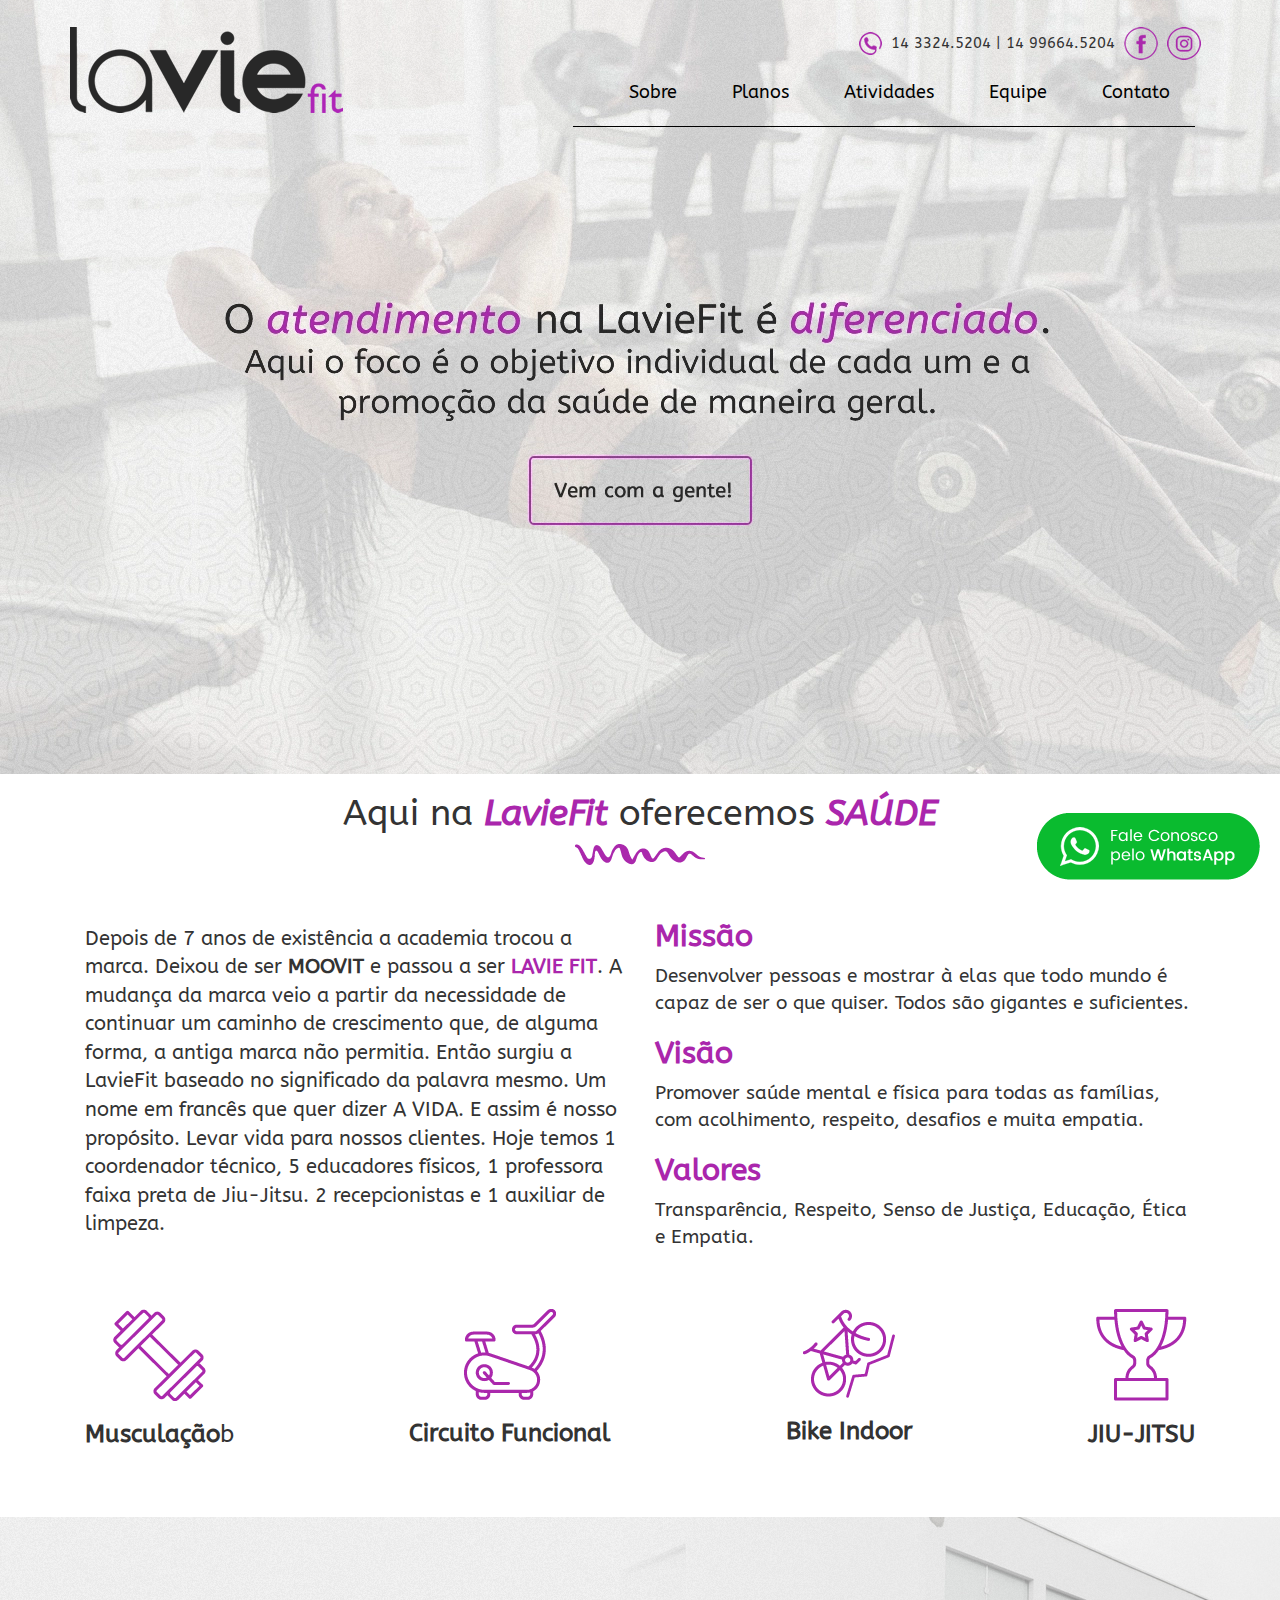
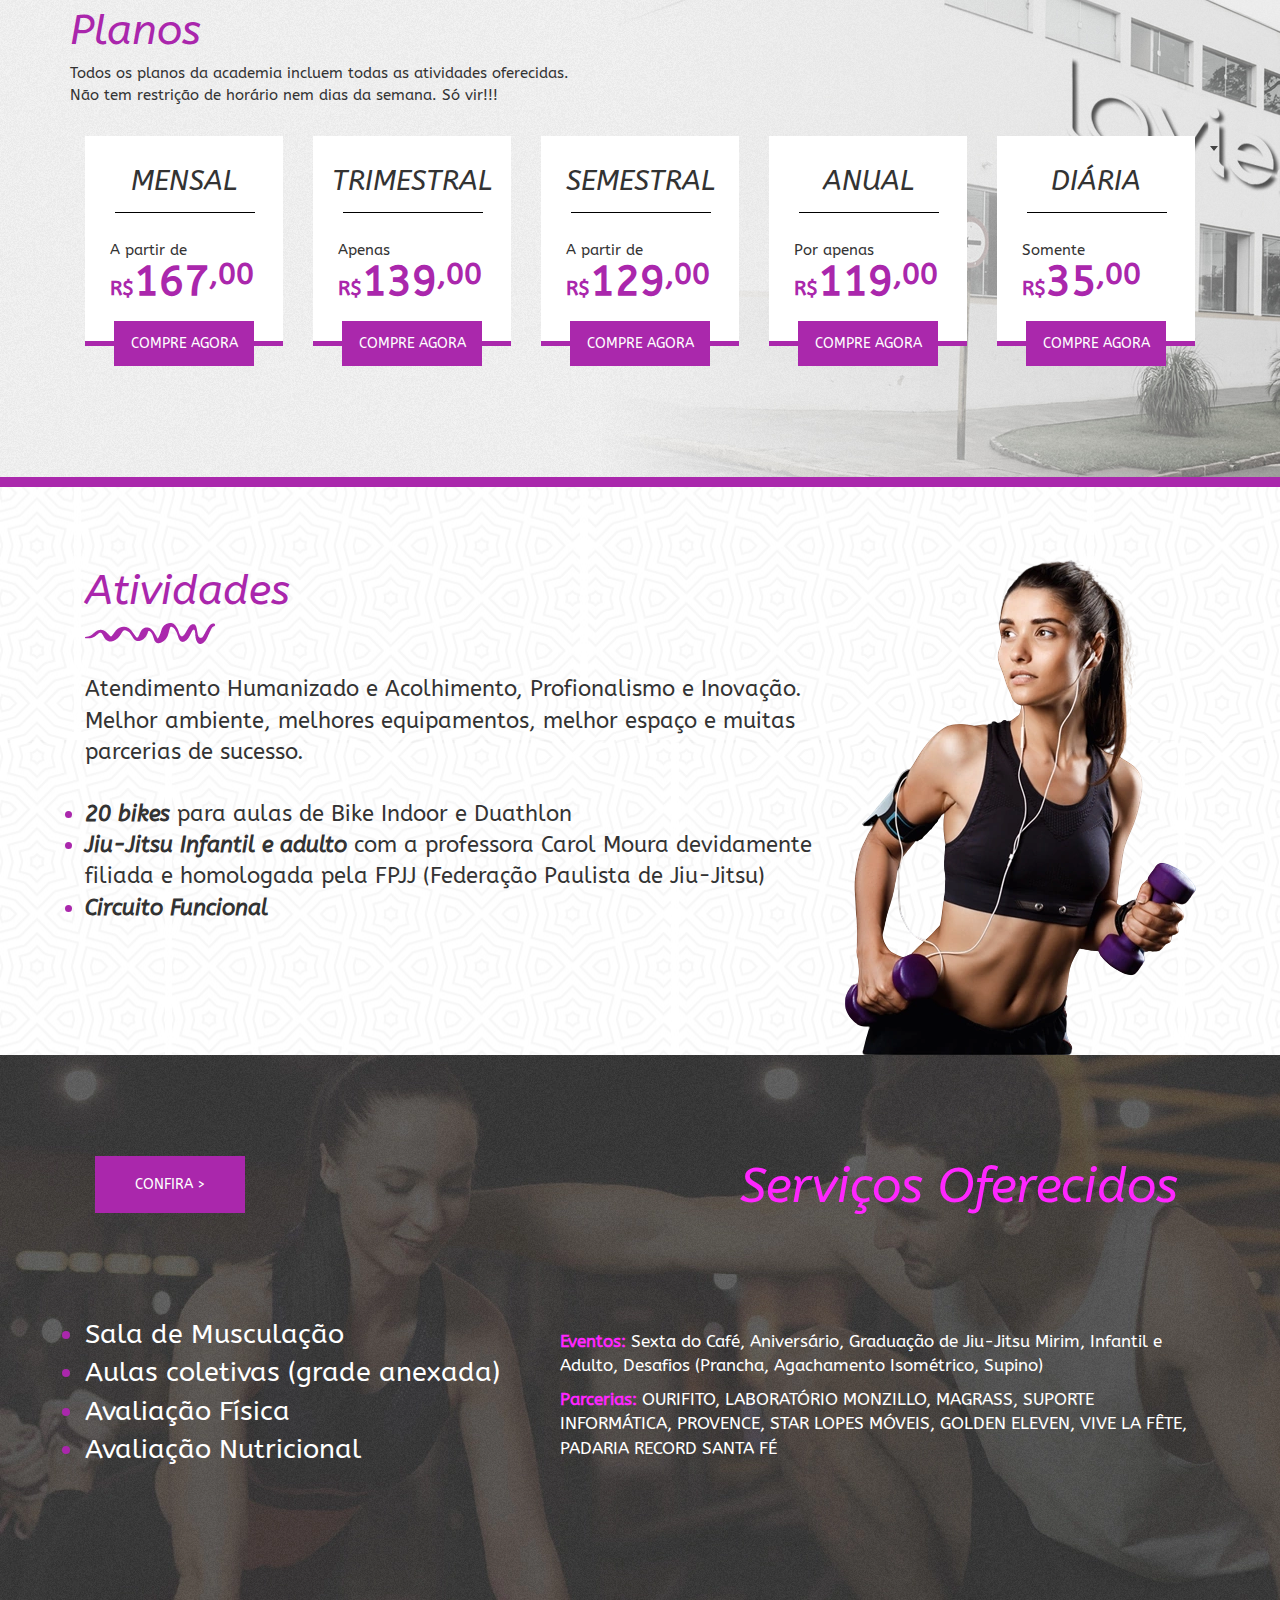
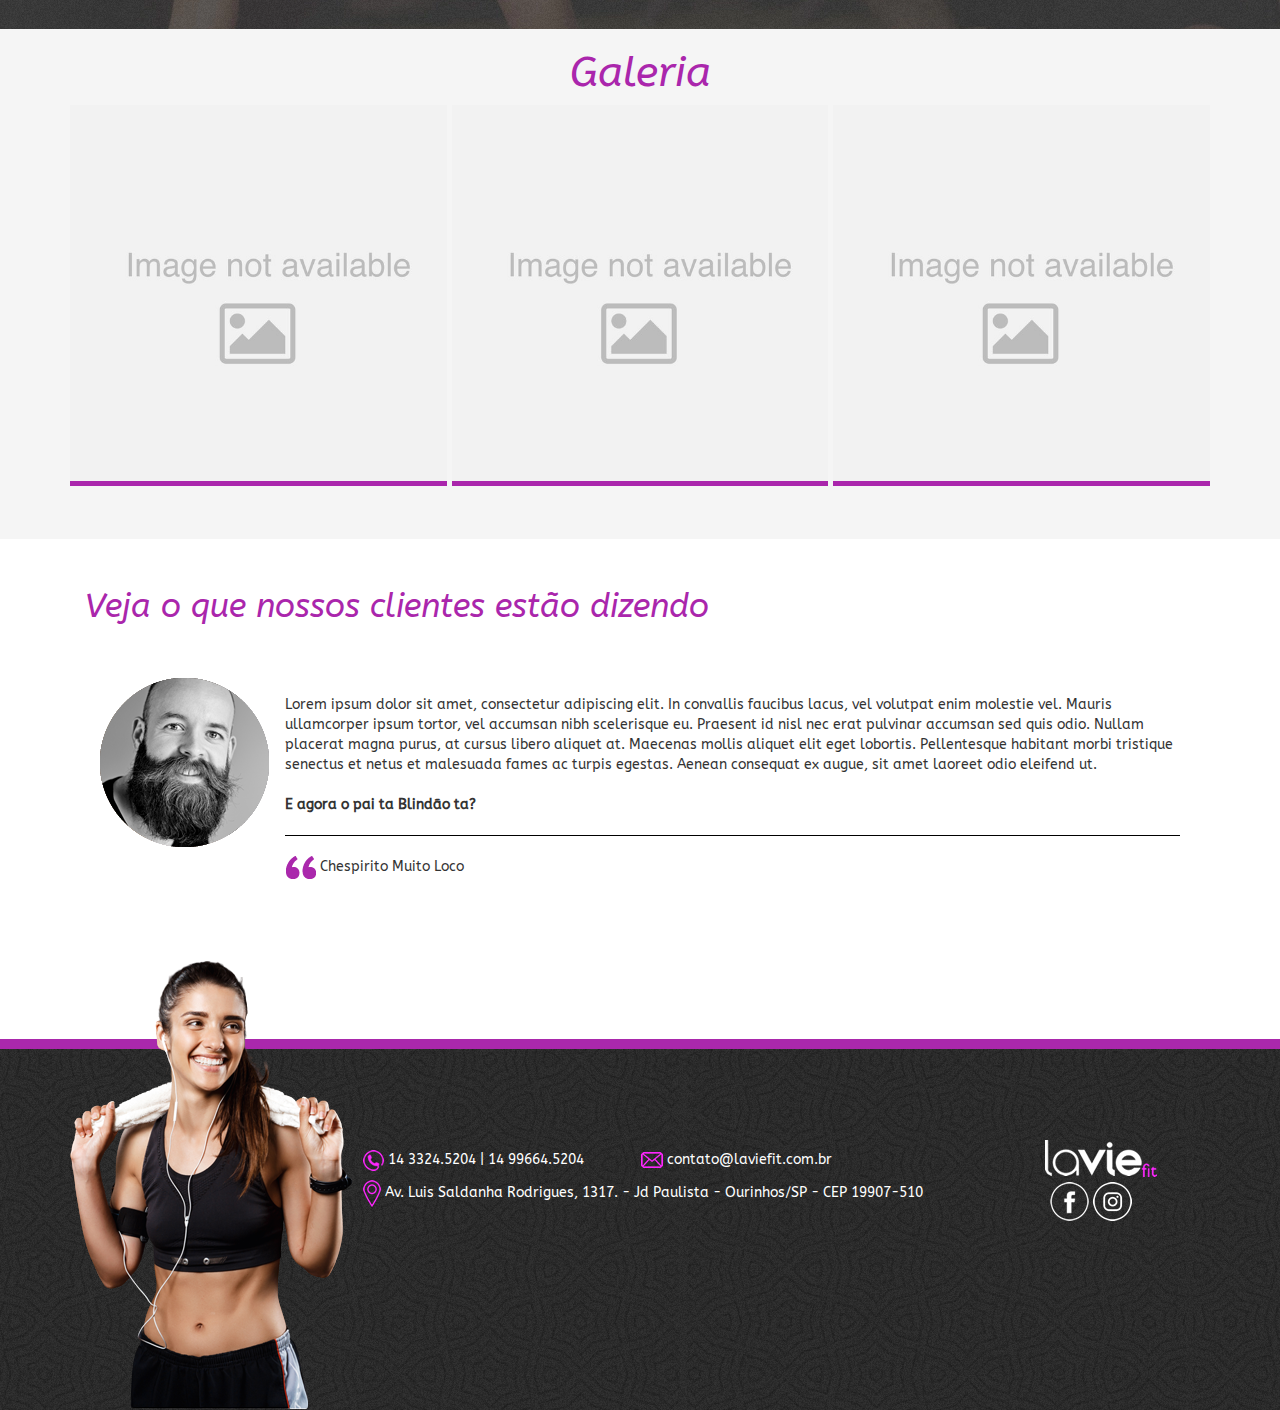
==== commit 6baf75a1: "it is time for a nap i guess" ====
--- a/laviefit/front/index.html
+++ b/laviefit/front/index.html
@@ -8,13 +8,14 @@
     <link rel="shortcut icon" href="assets/img/KЯ13.png">
     <link rel="stylesheet" href="assets/css/style.css">
     <link rel="stylesheet" href="assets/css/kryztyles.css">
-    <link rel="stylesheet" href="assets/owl/css/owl.carousel.min.css">
+    <link rel="stylesheet" href="assets/css/animate.css">
+    <link rel="stylesheet" href="assets/owl/css/owl.carousel.css">
     <link rel="stylesheet" href="assets/owl/css/owl.theme.default.min.css">
     <link rel="stylesheet" href="https://cdnjs.cloudflare.com/ajax/libs/animate.css/4.1.1/animate.min.css">
     <title>Lavie Fit</title>
 </head>
 <body class="pg-home">
-    <header class="header">
+    <header class="header" id="Home">
         <div class="container">
             <div class="row">
                 <div class="col-md-3">
@@ -34,12 +35,11 @@
                         <div class="col-md-12">
                             <div id="menu">
                                 <ul class="nav__links">
-                                    <li><a href="#">Home</a></li>
-                                    <li><a href="#">Sobre</a></li>
-                                    <li><a href="#">Equipe</a></li>
-                                    <li><a href="#">Atividades</a></li>
-                                    <li><a href="#">Planos</a></li>
-                                    <li><a href="#">Contato</a></li>
+                                    <li><a href="#Sobre">Sobre</a></li>
+                                    <li><a href="#Planos">Planos</a></li>
+                                    <li><a href="#Atividades">Atividades</a></li>
+                                    <li><a href="#Equipe">Equipe</a></li>
+                                    <li><a href="#Contato">Contato</a></li>
                                 </ul>
                                 <hr class="line1">
                             </div>
@@ -50,7 +50,7 @@
         </div>
     </header>
 
-    <section class="part1">
+    <section class="part1" id="Sobre">
         <div class="container">
             <div class="row">
                 <div class="col-md-12">
@@ -104,7 +104,7 @@
         </div>
     </section>
 
-    <section class="part2">
+    <section class="part2" id="Planos">
         <div class="container">
             <div class="row">
                 <div class="col-md-12">
@@ -183,7 +183,7 @@
         </div>
     </section>
 
-    <section class="part3">
+    <section class="part3" id="Atividades">
         <div class="container">
             <div class="row">
                 <div class="col-lg-12">
@@ -207,7 +207,7 @@
         </div>
     </section>
 
-    <section class="part4">
+    <section class="part4" id="Equipe">
         <div class="container">
             <div class="row">
                 <div class="col-lg-12">
@@ -264,7 +264,7 @@
                         <h2 class="h2p6">Veja o que nossos clientes estão dizendo</h2>
                     </div>
                     <div class="col-lg-12">
-                        <div class="owl-animated-out fadeOut">
+                        <div class="has-feedback">
                             <div class="item">
                                 <div class="col-md-2">
                                     <img src="assets/imgs/chespirito.png" alt="person">
@@ -273,6 +273,7 @@
                                     <div class="pp6">
                                         <p class="pp6">Lorem ipsum dolor sit amet, consectetur adipiscing elit. In convallis faucibus lacus, vel volutpat enim molestie vel. Mauris ullamcorper ipsum tortor, vel accumsan nibh scelerisque eu. Praesent id nisl nec erat pulvinar accumsan sed quis odio. Nullam placerat magna purus, at cursus libero aliquet at.
                                         Maecenas mollis aliquet elit eget lobortis. Pellentesque habitant morbi tristique senectus et netus et malesuada fames ac turpis egestas. Aenean consequat ex augue, sit amet laoreet odio eleifend ut.<br>
+                                        <br>
                                         <b>E agora o pai ta Blindão ta?</b></p>
                                         <hr class="line1">
                                         <img src="assets/imgs/asp.jpg" alt="aspas"> Chespirito Muito Loco
@@ -286,7 +287,7 @@
         </div>
     </section>
 
-    <footer class="footer">
+    <footer class="footer" id="Contato">
         <div class="container">
             <div class="row">
                 <div class="col-md-3">
@@ -299,7 +300,7 @@
                                 <img src="assets/imgs/zap2.png" alt="wpp"> 14 3324.5204  |  14 99664.5204
                             </div>
                         </div>
-                        <div class="col-md-4">
+                        <div class="col-md-5">
                             <div class="email">
                                 <img src="assets/imgs/contato.png" alt="cont"> contato@laviefit.com.br
                             </div>
@@ -311,10 +312,10 @@
                         <img src="assets/imgs/loc.png" alt="loc"> Av. Luis Saldanha Rodrigues, 1317. - Jd Paulista - Ourinhos/SP - CEP 19907-510
                     </div>
                 </div>
-                <div class="socials-end">
-                    <div class="col-md-2 col-xl-offset-2">
+                <div class="col-md-2 col-xl-offset-2">
+                    <div class="socials-end">
                         <div class="lavie">
-                            <a href="#"><img src="assets/imgs/logo-mini.png" alt="logo-end"></a>
+                            <a href="#Home"><img src="assets/imgs/logo-mini.png" alt="logo-end"></a>
                         </div>
                         <div class="socials">
                             <a href="#" target="_blank"><img src="assets/imgs/wt-face.png" alt="facebook"></a>
@@ -324,23 +325,46 @@
                 </div>
             </div>
         </div>
-    <!--<div class="footer2">
-            <div class="container">
-                <div class="row">
-                    <div class="col-xs-12 col-lg-3 col-md-6 col-lg-offset-3">
-                        <p class="treze">&copy; KЯ13 No Rights Reserveds at all</p>
-                    </div>
-                </div>
-            </div>
-        </div>-->
     </footer>
     
     <div class="img">
         <a href="https://api.whatsapp.com/send/?phone=5514996313414&text&type=phone_number&app_absent=0" class="btnwhats" target="_blank"><img src="assets/img/whatsapp.png"/></a>
     </div>
 
+    <script src="assets/js/script.js"></script>
     <script src="assets/js/kryzcripts.js"></script>
-    <script src="assets/js/script.js"></script>
     <script src="assets/owl/js/owl.carousel.min.js"></script>
+    <script>
+        $('.owl-carousel').owlCarousel({
+            merge: false,
+            autoplay: true,
+            rewind: true,
+            loop: true,
+            margin: 5,
+            dots: false,
+            nav: false,
+            navText: ["<",">"],
+            responsive: {
+                0: {
+                    items: 1
+                },
+                600: {
+                    items: 2
+                },
+                1000: {
+                    items: 3
+                }
+            }
+        })
+
+        $('.owl-feedback').owlCarousel({
+            animateOut: 'slideOutDown',
+            animateIn: 'flipInX',
+            items:1,
+            margin:30,
+            stagePadding:30,
+            smartSpeed:450
+        })
+    </script>
 </body>
 </html>
--- a/laviefit/front/assets/css/style.css
+++ b/laviefit/front/assets/css/style.css
@@ -1,5 +1,4 @@
 /* OBS: não me pergunte como tudo esta funcionando, mas se quiser mesmo uma resposta, a melhor de todas é que eu tenho TOC */
-
 @import url('https://fonts.googleapis.com/css2?family=ABeeZee&display=swap');
 *{
     padding: 0;
@@ -58,7 +57,7 @@
 }
 .nav__links li{
     display: inline-block;
-    padding: 0px 15px;
+    padding: 0px 25px;
 }
 .nav__links li a{
     color: #000;
@@ -66,7 +65,9 @@
     text-decoration: underline #FE26FE;
 }
 .nav__links li a:hover{
-    color: #AA27AC;
+    color: #FE26FE;
+    transition: all 0.2s linear;
+    text-decoration: underline #FE26FE;
     filter: brightness(1.2);
 }
 .cont{
@@ -271,6 +272,9 @@
 .part6{
     min-height: 500px;
 }
+.owl-carousel, .owl-item{
+    width: 1200px;
+}
 .carousel, .pp6{
     padding-top: 30px;
 }
@@ -279,9 +283,6 @@
     color: #AA26AC;
     font-size: 33px; 
     font-style: italic;
-}
-.owl-carousel, .owl-item{
-    width: 1200px;
 }
 footer{
     background: url(../imgs/ftr.jpg) center no-repeat;
@@ -291,7 +292,9 @@
     height: 371px;
 }
 .contc{
-    margin-left: 10px;
+    padding-top: 100px;
+    margin-left: -15px;
+    margin-bottom: 30px;
 }
 .loc{
     padding-top: '';
@@ -320,6 +323,35 @@
 }
 
 @media screen and (max-width: 1024px) {
+    *{
+        padding: 0;
+        margin: 0;
+        font-family: 'ABeeZee';
+    }
+    .pg-home{
+        max-width: 1920px;
+        margin-right: auto;
+        margin-left: auto;
+        font-family: 'ABeeZee';
+    }
+    ::selection{
+        background: #AA27AC;
+    }
+    ::-moz-selection{
+        background: #AA27AC;
+    }
+    ::marker{
+        color: #AA27AC;
+    }
+    a img{
+        transition: all .2s linear;
+    }
+    a img:hover{
+        transition: all .2s linear;
+        transform: scale(1.1);
+        filter: brightness(1.1);
+    }
+    /* html config */
     header{
         padding-top: 27px;
         position: absolute;
@@ -348,7 +380,7 @@
     }
     .nav__links li{
         display: inline-block;
-        padding: 0px 15px;
+        padding: 0px 25px;
     }
     .nav__links li a{
         color: #000;
@@ -356,7 +388,9 @@
         text-decoration: underline #FE26FE;
     }
     .nav__links li a:hover{
-        color: #AA27AC;
+        color: #FE26FE;
+        transition: all 0.2s linear;
+        text-decoration: underline #FE26FE;
         filter: brightness(1.2);
     }
     .cont{
@@ -561,6 +595,9 @@
     .part6{
         min-height: 500px;
     }
+    .owl-carousel, .owl-item{
+        width: 1200px;
+    }
     .carousel, .pp6{
         padding-top: 30px;
     }
@@ -570,9 +607,6 @@
         font-size: 33px; 
         font-style: italic;
     }
-    .owl-carousel, .owl-item{
-        width: 1200px;
-    }
     footer{
         background: url(../imgs/ftr.jpg) center no-repeat;
         border-top: 10px solid #AA28AC;
@@ -581,7 +615,9 @@
         height: 371px;
     }
     .contc{
-        margin-left: 10px;
+        padding-top: 100px;
+        margin-left: -15px;
+        margin-bottom: 30px;
     }
     .loc{
         padding-top: '';
@@ -611,6 +647,35 @@
 }
 
 @media screen and (max-width: 991px) {
+    *{
+        padding: 0;
+        margin: 0;
+        font-family: 'ABeeZee';
+    }
+    .pg-home{
+        max-width: 1920px;
+        margin-right: auto;
+        margin-left: auto;
+        font-family: 'ABeeZee';
+    }
+    ::selection{
+        background: #AA27AC;
+    }
+    ::-moz-selection{
+        background: #AA27AC;
+    }
+    ::marker{
+        color: #AA27AC;
+    }
+    a img{
+        transition: all .2s linear;
+    }
+    a img:hover{
+        transition: all .2s linear;
+        transform: scale(1.1);
+        filter: brightness(1.1);
+    }
+    /* html config */
     header{
         padding-top: 27px;
         position: absolute;
@@ -639,7 +704,7 @@
     }
     .nav__links li{
         display: inline-block;
-        padding: 0px 15px;
+        padding: 0px 25px;
     }
     .nav__links li a{
         color: #000;
@@ -647,7 +712,9 @@
         text-decoration: underline #FE26FE;
     }
     .nav__links li a:hover{
-        color: #AA27AC;
+        color: #FE26FE;
+        transition: all 0.2s linear;
+        text-decoration: underline #FE26FE;
         filter: brightness(1.2);
     }
     .cont{
@@ -852,6 +919,9 @@
     .part6{
         min-height: 500px;
     }
+    .owl-carousel, .owl-item{
+        width: 1200px;
+    }
     .carousel, .pp6{
         padding-top: 30px;
     }
@@ -861,9 +931,6 @@
         font-size: 33px; 
         font-style: italic;
     }
-    .owl-carousel, .owl-item{
-        width: 1200px;
-    }
     footer{
         background: url(../imgs/ftr.jpg) center no-repeat;
         border-top: 10px solid #AA28AC;
@@ -872,7 +939,9 @@
         height: 371px;
     }
     .contc{
-        margin-left: 10px;
+        padding-top: 100px;
+        margin-left: -15px;
+        margin-bottom: 30px;
     }
     .loc{
         padding-top: '';
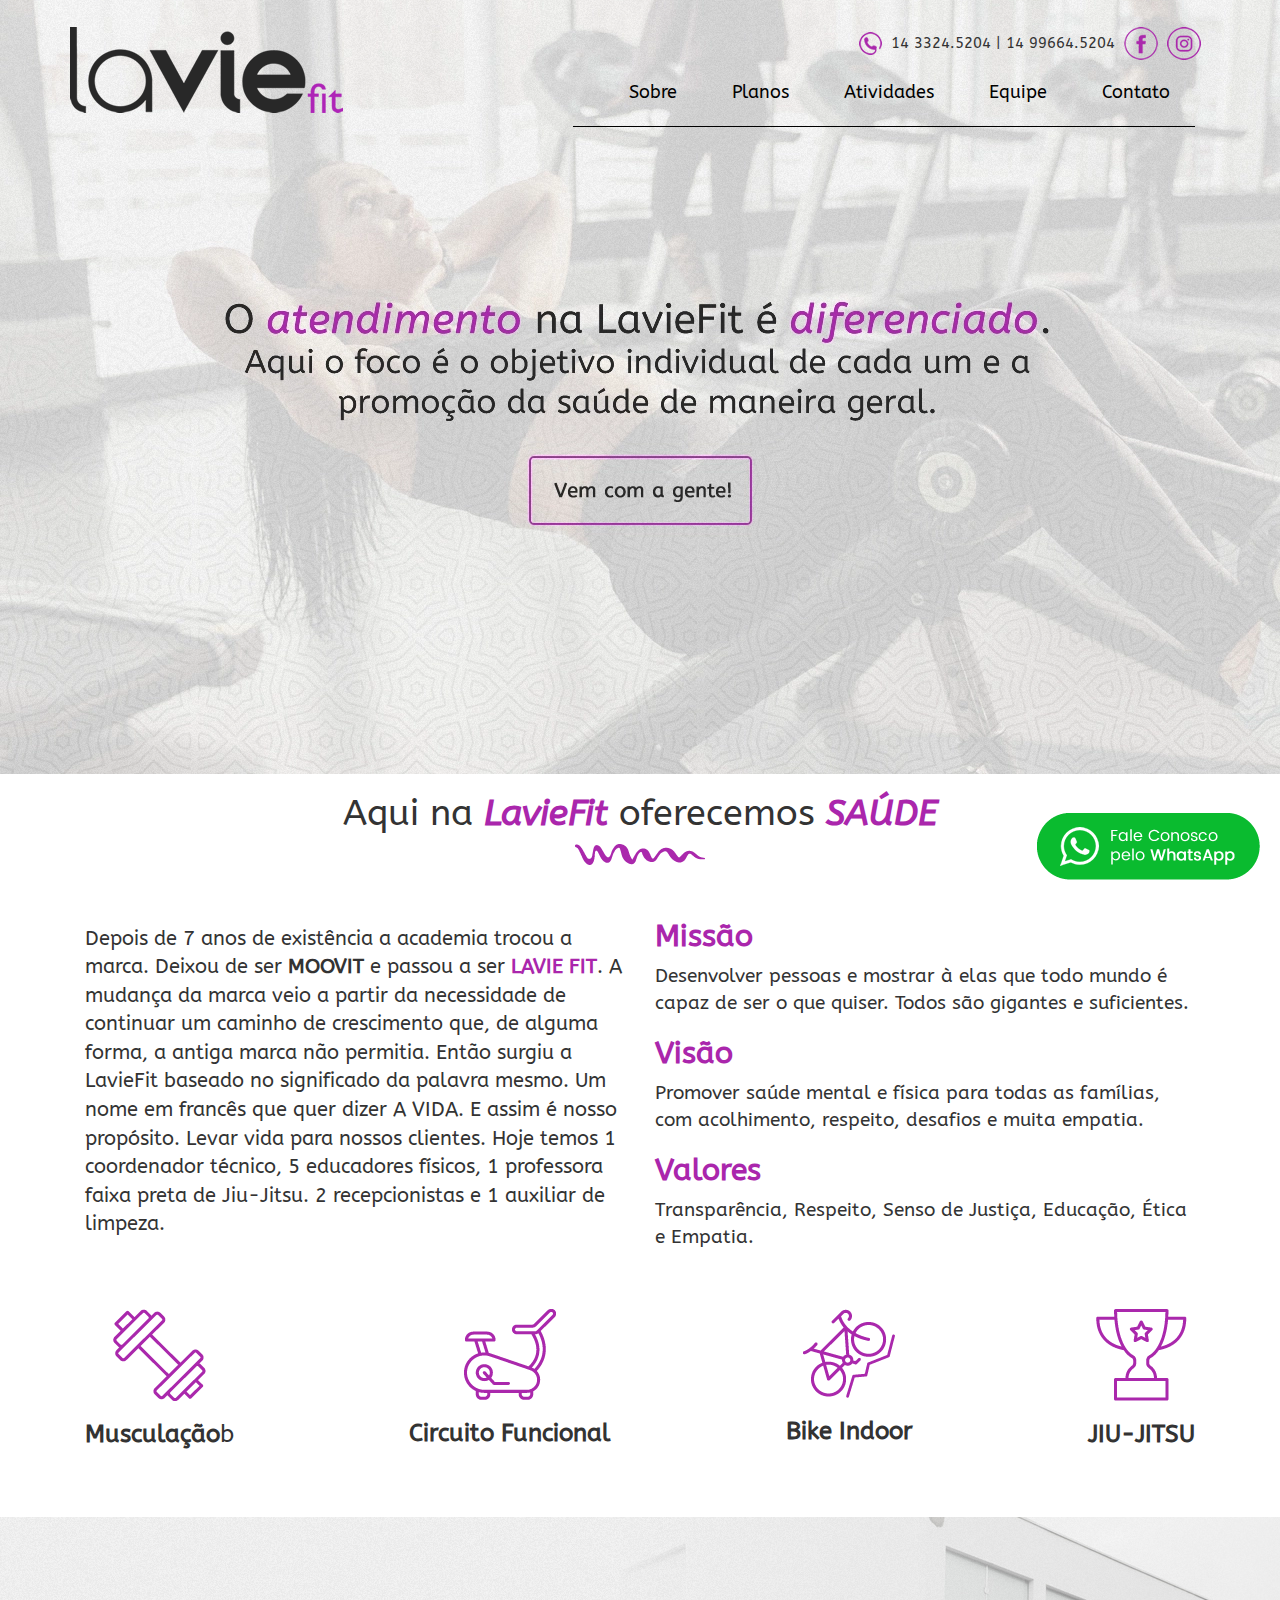
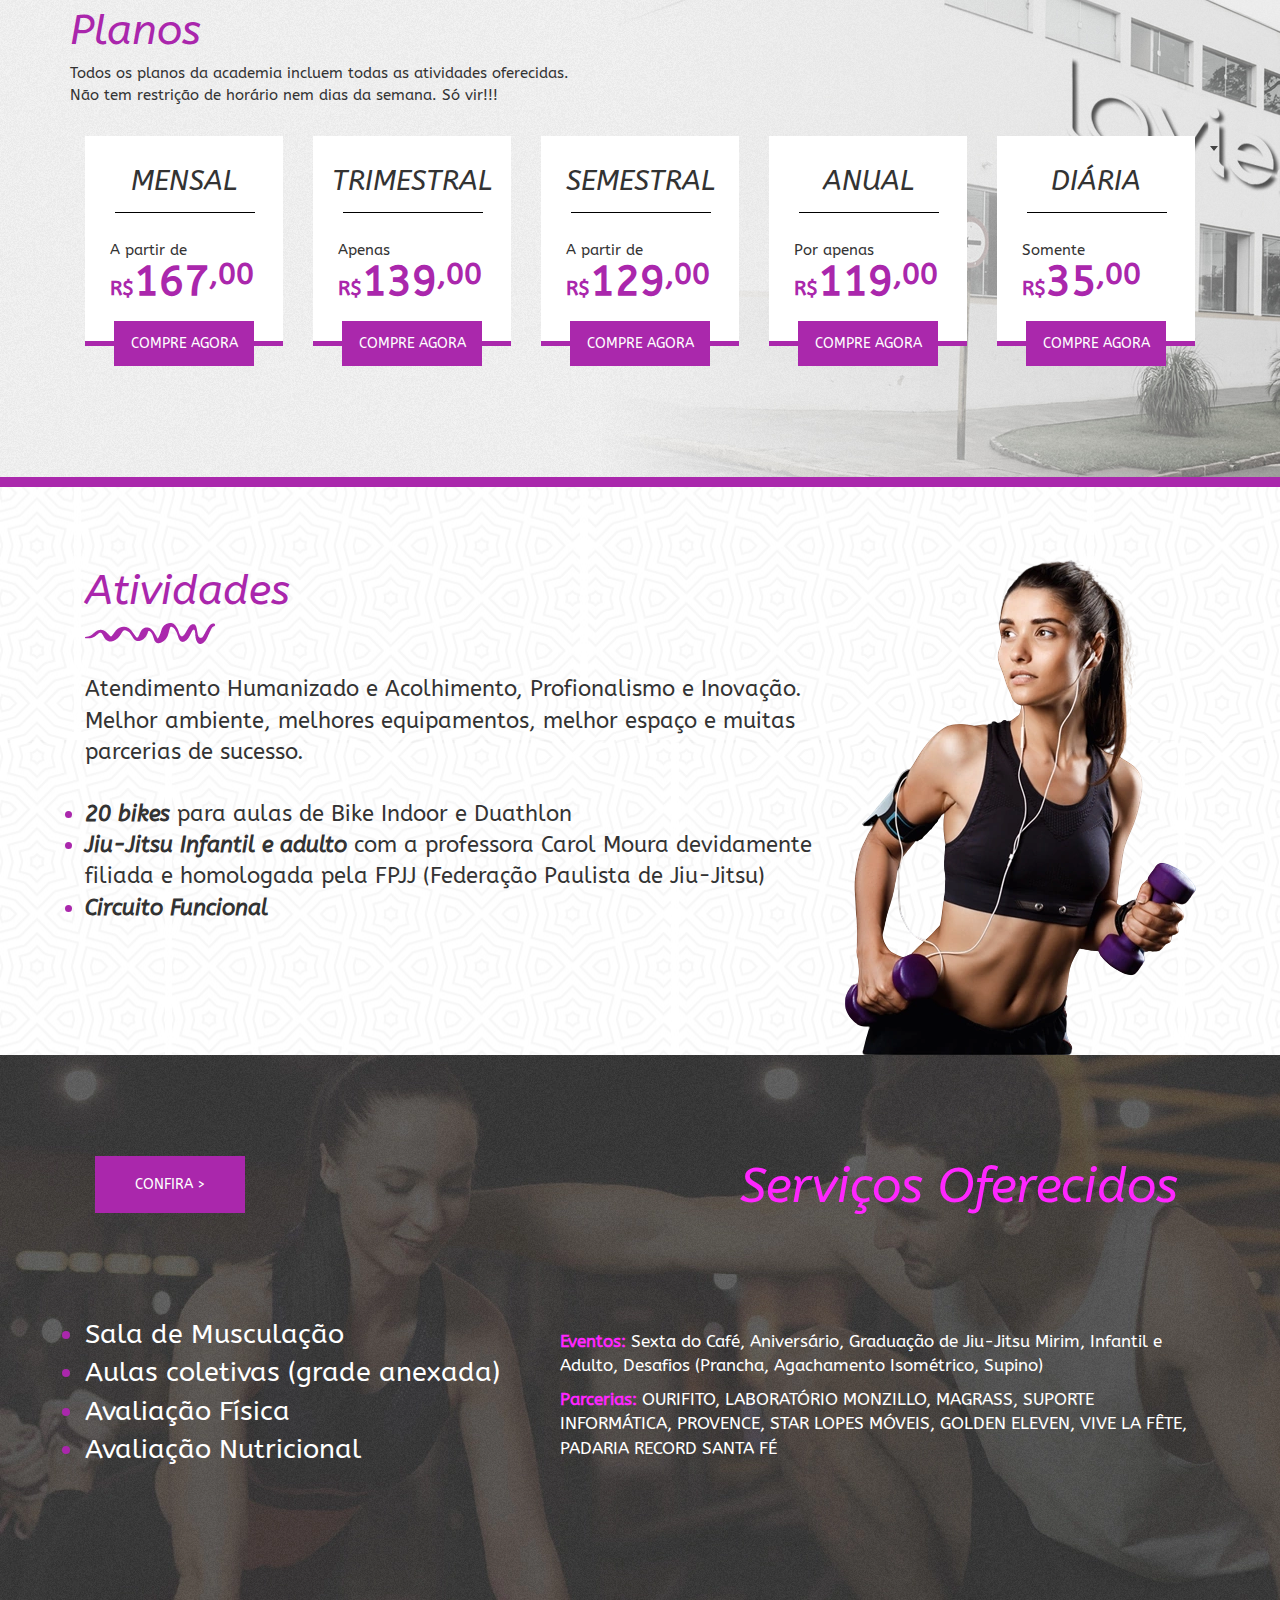
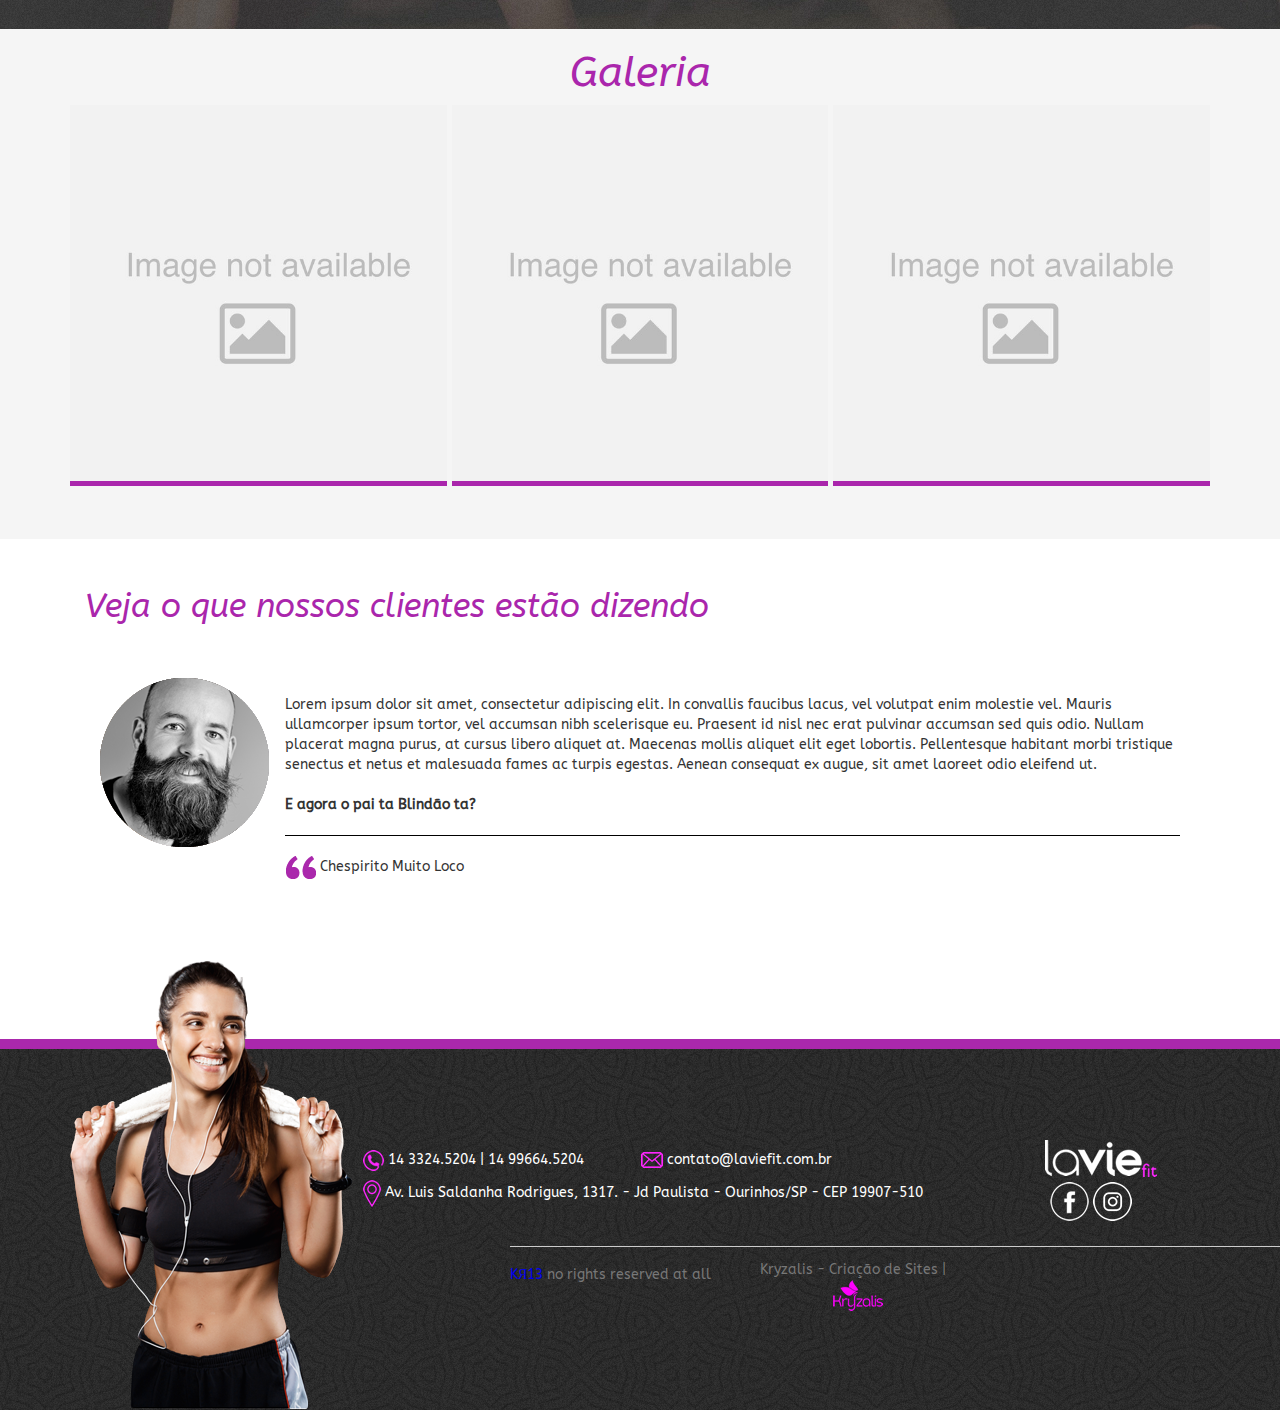
==== commit 31f98570: "99.1%" ====
--- a/laviefit/front/index.html
+++ b/laviefit/front/index.html
@@ -325,7 +325,22 @@
                 </div>
             </div>
         </div>
+        <hr class="line-end">
     </footer>
+    <div class="footer2">
+        <div class="col-lg-7 col-lg-offset-4">
+            <div class="krgit">
+                <div class="col-md-4">
+                    <p class="KRgit"><a href="https://github.com/kriphpher" class="gitkr" target="_blank">KЯ13</a> no rights reserved at all</p>
+                </div>
+            </div>
+            <div class="kryzalis">
+                <div class="col-md-4 text-center">
+                    Kryzalis - Criação de Sites | <a href="https://www.kryzalis.com.br"><img src="assets/img/logo-kryzalis-2.png" alt="kryzalis" class="kryzaimg"></a>
+                </div>
+            </div>
+        </div>
+    </div>
     
     <div class="img">
         <a href="https://api.whatsapp.com/send/?phone=5514996313414&text&type=phone_number&app_absent=0" class="btnwhats" target="_blank"><img src="assets/img/whatsapp.png"/></a>
--- a/laviefit/front/assets/css/style.css
+++ b/laviefit/front/assets/css/style.css
@@ -309,11 +309,33 @@
     position: absolute;
     margin-top: -88px;
 }
+.line-end{
+    width: 1074px;
+    margin-left: 510px;
+}
 .footer2{
-    margin-top: -30px;
-}
-.treze{
-    margin: -20vh 0 0px;
+    width: 100%;
+    color: #777777;
+    margin-top: -55px;
+    display: flex;
+    margin-top: -150px;
+    justify-content: space-evenly;
+    align-items: center;
+}
+.gitkr::before{
+    transform-origin: right;
+    transform: scaleX(0);
+    transition: transform .3s ease-in-out;
+}
+.gitkr:hover::before {
+    transform-origin: left;
+    transform: scaleX(1);
+  }
+.KRgit{
+    margin-top: 5px;
+}
+.kryzaimg{
+    padding-left: 10px;
 }
 .btnwhats{
     position: fixed;
@@ -632,6 +654,9 @@
         position: absolute;
         margin-top: -88px;
     }
+    .line{
+        width: 10px;
+    }
     .footer2{
         margin-top: -30px;
     }
@@ -956,6 +981,9 @@
         position: absolute;
         margin-top: -88px;
     }
+    .line{
+        width: 10px;
+    }
     .footer2{
         margin-top: -30px;
     }
--- a/laviefit/front/assets/css/kryztyles.css
+++ b/laviefit/front/assets/css/kryztyles.css
@@ -5,7 +5,7 @@
  * Bootstrap v3.3.0 (http://getbootstrap.com)
  * Copyright 2011-2014 Twitter, Inc.
  * Licensed under MIT (https://github.com/twbs/bootstrap/blob/master/LICENSE)
- *//*! normalize.css v3.0.2 | MIT License | git.io/normalize */html{font-family:sans-serif;-webkit-text-size-adjust:100%;-ms-text-size-adjust:100%}body{margin:0}article,aside,details,figcaption,figure,footer,header,hgroup,main,menu,nav,section,summary{display:block}audio,canvas,progress,video{display:inline-block;vertical-align:baseline}audio:not([controls]){display:none;height:0}[hidden],template{display:none}a{background-color:transparent}a:active,a:hover{outline:0}abbr[title]{border-bottom:1px dotted}b,strong{font-weight:700}dfn{font-style:italic}h1{margin:.67em 0;font-size:2em}mark{color:#000;background:#ff0}small{font-size:80%}sub,sup{position:relative;font-size:75%;line-height:0;vertical-align:baseline}sup{top:-.5em}sub{bottom:-.25em}img{border:0}svg:not(:root){overflow:hidden}figure{margin:1em 40px}hr{height:0;-webkit-box-sizing:content-box;-moz-box-sizing:content-box;box-sizing:content-box}pre{overflow:auto}code,kbd,pre,samp{font-family:monospace,monospace;font-size:1em}button,input,optgroup,select,textarea{margin:0;font:inherit;color:inherit}button{overflow:visible}button,select{text-transform:none}button,html input[type=button],input[type=reset],input[type=submit]{-webkit-appearance:button;cursor:pointer}button[disabled],html input[disabled]{cursor:default}button::-moz-focus-inner,input::-moz-focus-inner{padding:0;border:0}input{line-height:normal}input[type=checkbox],input[type=radio]{-webkit-box-sizing:border-box;-moz-box-sizing:border-box;box-sizing:border-box;padding:0}input[type=number]::-webkit-inner-spin-button,input[type=number]::-webkit-outer-spin-button{height:auto}input[type=search]{-webkit-box-sizing:content-box;-moz-box-sizing:content-box;box-sizing:content-box;-webkit-appearance:textfield}input[type=search]::-webkit-search-cancel-button,input[type=search]::-webkit-search-decoration{-webkit-appearance:none}fieldset{padding:.35em .625em .75em;margin:0 2px;border:1px solid silver}legend{padding:0;border:0}textarea{overflow:auto}optgroup{font-weight:700}table{border-spacing:0;border-collapse:collapse}td,th{padding:0}/*! Source: https://github.com/h5bp/html5-boilerplate/blob/master/src/css/main.css */@media print{*,:before,:after{color:#000!important;text-shadow:none!important;background:transparent!important;-webkit-box-shadow:none!important;box-shadow:none!important}a,a:visited{text-decoration:underline}a[href]:after{content:" (" attr(href) ")"}abbr[title]:after{content:" (" attr(title) ")"}a[href^="#"]:after,a[href^="javascript:"]:after{content:""}pre,blockquote{border:1px solid #999;page-break-inside:avoid}thead{display:table-header-group}tr,img{page-break-inside:avoid}img{max-width:100%!important}p,h2,h3{orphans:3;widows:3}h2,h3{page-break-after:avoid}select{background:#fff!important}.navbar{display:none}.btn>.caret,.dropup>.btn>.caret{border-top-color:#000!important}.label{border:1px solid #000}.table{border-collapse:collapse!important}.table td,.table th{background-color:#fff!important}.table-bordered th,.table-bordered td{border:1px solid #ddd!important}}@font-face{font-family:'Glyphicons Halflings';src:url(../fonts/glyphicons-halflings-regular.eot);src:url(../fonts/glyphicons-halflings-regular.eot?#iefix) format('embedded-opentype'),url(../fonts/glyphicons-halflings-regular.woff) format('woff'),url(../fonts/glyphicons-halflings-regular.ttf) format('truetype'),url(../fonts/glyphicons-halflings-regular.svg#glyphicons_halflingsregular) format('svg')}.glyphicon{position:relative;top:1px;display:inline-block;font-family:'Glyphicons Halflings';font-style:normal;font-weight:400;line-height:1;-webkit-font-smoothing:antialiased;-moz-osx-font-smoothing:grayscale}.glyphicon-asterisk:before{content:"\2a"}.glyphicon-plus:before{content:"\2b"}.glyphicon-euro:before,.glyphicon-eur:before{content:"\20ac"}.glyphicon-minus:before{content:"\2212"}.glyphicon-cloud:before{content:"\2601"}.glyphicon-envelope:before{content:"\2709"}.glyphicon-pencil:before{content:"\270f"}.glyphicon-glass:before{content:"\e001"}.glyphicon-music:before{content:"\e002"}.glyphicon-search:before{content:"\e003"}.glyphicon-heart:before{content:"\e005"}.glyphicon-star:before{content:"\e006"}.glyphicon-star-empty:before{content:"\e007"}.glyphicon-user:before{content:"\e008"}.glyphicon-film:before{content:"\e009"}.glyphicon-th-large:before{content:"\e010"}.glyphicon-th:before{content:"\e011"}.glyphicon-th-list:before{content:"\e012"}.glyphicon-ok:before{content:"\e013"}.glyphicon-remove:before{content:"\e014"}.glyphicon-zoom-in:before{content:"\e015"}.glyphicon-zoom-out:before{content:"\e016"}.glyphicon-off:before{content:"\e017"}.glyphicon-signal:before{content:"\e018"}.glyphicon-cog:before{content:"\e019"}.glyphicon-trash:before{content:"\e020"}.glyphicon-home:before{content:"\e021"}.glyphicon-file:before{content:"\e022"}.glyphicon-time:before{content:"\e023"}.glyphicon-road:before{content:"\e024"}.glyphicon-download-alt:before{content:"\e025"}.glyphicon-download:before{content:"\e026"}.glyphicon-upload:before{content:"\e027"}.glyphicon-inbox:before{content:"\e028"}.glyphicon-play-circle:before{content:"\e029"}.glyphicon-repeat:before{content:"\e030"}.glyphicon-refresh:before{content:"\e031"}.glyphicon-list-alt:before{content:"\e032"}.glyphicon-lock:before{content:"\e033"}.glyphicon-flag:before{content:"\e034"}.glyphicon-headphones:before{content:"\e035"}.glyphicon-volume-off:before{content:"\e036"}.glyphicon-volume-down:before{content:"\e037"}.glyphicon-volume-up:before{content:"\e038"}.glyphicon-qrcode:before{content:"\e039"}.glyphicon-barcode:before{content:"\e040"}.glyphicon-tag:before{content:"\e041"}.glyphicon-tags:before{content:"\e042"}.glyphicon-book:before{content:"\e043"}.glyphicon-bookmark:before{content:"\e044"}.glyphicon-print:before{content:"\e045"}.glyphicon-camera:before{content:"\e046"}.glyphicon-font:before{content:"\e047"}.glyphicon-bold:before{content:"\e048"}.glyphicon-italic:before{content:"\e049"}.glyphicon-text-height:before{content:"\e050"}.glyphicon-text-width:before{content:"\e051"}.glyphicon-align-left:before{content:"\e052"}.glyphicon-align-center:before{content:"\e053"}.glyphicon-align-right:before{content:"\e054"}.glyphicon-align-justify:before{content:"\e055"}.glyphicon-list:before{content:"\e056"}.glyphicon-indent-left:before{content:"\e057"}.glyphicon-indent-right:before{content:"\e058"}.glyphicon-facetime-video:before{content:"\e059"}.glyphicon-picture:before{content:"\e060"}.glyphicon-map-marker:before{content:"\e062"}.glyphicon-adjust:before{content:"\e063"}.glyphicon-tint:before{content:"\e064"}.glyphicon-edit:before{content:"\e065"}.glyphicon-share:before{content:"\e066"}.glyphicon-check:before{content:"\e067"}.glyphicon-move:before{content:"\e068"}.glyphicon-step-backward:before{content:"\e069"}.glyphicon-fast-backward:before{content:"\e070"}.glyphicon-backward:before{content:"\e071"}.glyphicon-play:before{content:"\e072"}.glyphicon-pause:before{content:"\e073"}.glyphicon-stop:before{content:"\e074"}.glyphicon-forward:before{content:"\e075"}.glyphicon-fast-forward:before{content:"\e076"}.glyphicon-step-forward:before{content:"\e077"}.glyphicon-eject:before{content:"\e078"}.glyphicon-chevron-left:before{content:"\e079"}.glyphicon-chevron-right:before{content:"\e080"}.glyphicon-plus-sign:before{content:"\e081"}.glyphicon-minus-sign:before{content:"\e082"}.glyphicon-remove-sign:before{content:"\e083"}.glyphicon-ok-sign:before{content:"\e084"}.glyphicon-question-sign:before{content:"\e085"}.glyphicon-info-sign:before{content:"\e086"}.glyphicon-screenshot:before{content:"\e087"}.glyphicon-remove-circle:before{content:"\e088"}.glyphicon-ok-circle:before{content:"\e089"}.glyphicon-ban-circle:before{content:"\e090"}.glyphicon-arrow-left:before{content:"\e091"}.glyphicon-arrow-right:before{content:"\e092"}.glyphicon-arrow-up:before{content:"\e093"}.glyphicon-arrow-down:before{content:"\e094"}.glyphicon-share-alt:before{content:"\e095"}.glyphicon-resize-full:before{content:"\e096"}.glyphicon-resize-small:before{content:"\e097"}.glyphicon-exclamation-sign:before{content:"\e101"}.glyphicon-gift:before{content:"\e102"}.glyphicon-leaf:before{content:"\e103"}.glyphicon-fire:before{content:"\e104"}.glyphicon-eye-open:before{content:"\e105"}.glyphicon-eye-close:before{content:"\e106"}.glyphicon-warning-sign:before{content:"\e107"}.glyphicon-plane:before{content:"\e108"}.glyphicon-calendar:before{content:"\e109"}.glyphicon-random:before{content:"\e110"}.glyphicon-comment:before{content:"\e111"}.glyphicon-magnet:before{content:"\e112"}.glyphicon-chevron-up:before{content:"\e113"}.glyphicon-chevron-down:before{content:"\e114"}.glyphicon-retweet:before{content:"\e115"}.glyphicon-shopping-cart:before{content:"\e116"}.glyphicon-folder-close:before{content:"\e117"}.glyphicon-folder-open:before{content:"\e118"}.glyphicon-resize-vertical:before{content:"\e119"}.glyphicon-resize-horizontal:before{content:"\e120"}.glyphicon-hdd:before{content:"\e121"}.glyphicon-bullhorn:before{content:"\e122"}.glyphicon-bell:before{content:"\e123"}.glyphicon-certificate:before{content:"\e124"}.glyphicon-thumbs-up:before{content:"\e125"}.glyphicon-thumbs-down:before{content:"\e126"}.glyphicon-hand-right:before{content:"\e127"}.glyphicon-hand-left:before{content:"\e128"}.glyphicon-hand-up:before{content:"\e129"}.glyphicon-hand-down:before{content:"\e130"}.glyphicon-circle-arrow-right:before{content:"\e131"}.glyphicon-circle-arrow-left:before{content:"\e132"}.glyphicon-circle-arrow-up:before{content:"\e133"}.glyphicon-circle-arrow-down:before{content:"\e134"}.glyphicon-globe:before{content:"\e135"}.glyphicon-wrench:before{content:"\e136"}.glyphicon-tasks:before{content:"\e137"}.glyphicon-filter:before{content:"\e138"}.glyphicon-briefcase:before{content:"\e139"}.glyphicon-fullscreen:before{content:"\e140"}.glyphicon-dashboard:before{content:"\e141"}.glyphicon-paperclip:before{content:"\e142"}.glyphicon-heart-empty:before{content:"\e143"}.glyphicon-link:before{content:"\e144"}.glyphicon-phone:before{content:"\e145"}.glyphicon-pushpin:before{content:"\e146"}.glyphicon-usd:before{content:"\e148"}.glyphicon-gbp:before{content:"\e149"}.glyphicon-sort:before{content:"\e150"}.glyphicon-sort-by-alphabet:before{content:"\e151"}.glyphicon-sort-by-alphabet-alt:before{content:"\e152"}.glyphicon-sort-by-order:before{content:"\e153"}.glyphicon-sort-by-order-alt:before{content:"\e154"}.glyphicon-sort-by-attributes:before{content:"\e155"}.glyphicon-sort-by-attributes-alt:before{content:"\e156"}.glyphicon-unchecked:before{content:"\e157"}.glyphicon-expand:before{content:"\e158"}.glyphicon-collapse-down:before{content:"\e159"}.glyphicon-collapse-up:before{content:"\e160"}.glyphicon-log-in:before{content:"\e161"}.glyphicon-flash:before{content:"\e162"}.glyphicon-log-out:before{content:"\e163"}.glyphicon-new-window:before{content:"\e164"}.glyphicon-record:before{content:"\e165"}.glyphicon-save:before{content:"\e166"}.glyphicon-open:before{content:"\e167"}.glyphicon-saved:before{content:"\e168"}.glyphicon-import:before{content:"\e169"}.glyphicon-export:before{content:"\e170"}.glyphicon-send:before{content:"\e171"}.glyphicon-floppy-disk:before{content:"\e172"}.glyphicon-floppy-saved:before{content:"\e173"}.glyphicon-floppy-remove:before{content:"\e174"}.glyphicon-floppy-save:before{content:"\e175"}.glyphicon-floppy-open:before{content:"\e176"}.glyphicon-credit-card:before{content:"\e177"}.glyphicon-transfer:before{content:"\e178"}.glyphicon-cutlery:before{content:"\e179"}.glyphicon-header:before{content:"\e180"}.glyphicon-compressed:before{content:"\e181"}.glyphicon-earphone:before{content:"\e182"}.glyphicon-phone-alt:before{content:"\e183"}.glyphicon-tower:before{content:"\e184"}.glyphicon-stats:before{content:"\e185"}.glyphicon-sd-video:before{content:"\e186"}.glyphicon-hd-video:before{content:"\e187"}.glyphicon-subtitles:before{content:"\e188"}.glyphicon-sound-stereo:before{content:"\e189"}.glyphicon-sound-dolby:before{content:"\e190"}.glyphicon-sound-5-1:before{content:"\e191"}.glyphicon-sound-6-1:before{content:"\e192"}.glyphicon-sound-7-1:before{content:"\e193"}.glyphicon-copyright-mark:before{content:"\e194"}.glyphicon-registration-mark:before{content:"\e195"}.glyphicon-cloud-download:before{content:"\e197"}.glyphicon-cloud-upload:before{content:"\e198"}.glyphicon-tree-conifer:before{content:"\e199"}.glyphicon-tree-deciduous:before{content:"\e200"}*{-webkit-box-sizing:border-box;-moz-box-sizing:border-box;box-sizing:border-box}:before,:after{-webkit-box-sizing:border-box;-moz-box-sizing:border-box;box-sizing:border-box}html{font-size:10px;-webkit-tap-highlight-color:rgba(0,0,0,0)}body{font-family:"Helvetica Neue",Helvetica,Arial,sans-serif;font-size:14px;line-height:1.42857143;color:#333;background-color:#fff}input,button,select,textarea{font-family:inherit;font-size:inherit;line-height:inherit}a{color: '';text-decoration:none}a:hover,a:focus{color:'';text-decoration:underline}a:focus{outline:thin dotted;outline:5px auto -webkit-focus-ring-color;outline-offset:-2px}figure{margin:0}img{vertical-align:middle}.img-responsive,.thumbnail>img,.thumbnail a>img,.carousel-inner>.item>img,.carousel-inner>.item>a>img{display:block;max-width:100%;height:auto}.img-rounded{border-radius:6px}.img-thumbnail{display:inline-block;max-width:100%;height:auto;padding:4px;line-height:1.42857143;background-color:#fff;border:1px solid #ddd;border-radius:4px;-webkit-transition:all .2s ease-in-out;-o-transition:all .2s ease-in-out;transition:all .2s ease-in-out}.img-circle{border-radius:50%}hr{margin-top:20px;margin-bottom:20px;border:0;border-top:1px solid #eee}.sr-only{position:absolute;width:1px;height:1px;padding:0;margin:-1px;overflow:hidden;clip:rect(0,0,0,0);border:0}.sr-only-focusable:active,.sr-only-focusable:focus{position:static;width:auto;height:auto;margin:0;overflow:visible;clip:auto}h1,h2,h3,h4,h5,h6,.h1,.h2,.h3,.h4,.h5,.h6{font-family:inherit;font-weight:500;line-height:1.1;color:inherit}h1 small,h2 small,h3 small,h4 small,h5 small,h6 small,.h1 small,.h2 small,.h3 small,.h4 small,.h5 small,.h6 small,h1 .small,h2 .small,h3 .small,h4 .small,h5 .small,h6 .small,.h1 .small,.h2 .small,.h3 .small,.h4 .small,.h5 .small,.h6 .small{font-weight:400;line-height:1;color:#777}h1,.h1,h2,.h2,h3,.h3{margin-top:20px;margin-bottom:10px}h1 small,.h1 small,h2 small,.h2 small,h3 small,.h3 small,h1 .small,.h1 .small,h2 .small,.h2 .small,h3 .small,.h3 .small{font-size:65%}h4,.h4,h5,.h5,h6,.h6{margin-top:10px;margin-bottom:10px}h4 small,.h4 small,h5 small,.h5 small,h6 small,.h6 small,h4 .small,.h4 .small,h5 .small,.h5 .small,h6 .small,.h6 .small{font-size:75%}h1,.h1{font-size:36px}h2,.h2{font-size:30px}h3,.h3{font-size:24px}h4,.h4{font-size:18px}h5,.h5{font-size:14px}h6,.h6{font-size:12px}p{margin:0 0 10px}.lead{margin-bottom:20px;font-size:16px;font-weight:300;line-height:1.4}@media (min-width:768px){.lead{font-size:21px}}small,.small{font-size:85%}mark,.mark{padding:.2em;background-color:#fcf8e3}.text-left{text-align:left}.text-right{text-align:right}.text-center{text-align:center}.text-justify{text-align:justify}.text-nowrap{white-space:nowrap}.text-lowercase{text-transform:lowercase}.text-uppercase{text-transform:uppercase}.text-capitalize{text-transform:capitalize}.text-muted{color:#777}.text-primary{color:#428bca}a.text-primary:hover{color:#3071a9}.text-success{color:#3c763d}a.text-success:hover{color:#2b542c}.text-info{color:#31708f}a.text-info:hover{color:#245269}.text-warning{color:#8a6d3b}a.text-warning:hover{color:#66512c}.text-danger{color:#a94442}a.text-danger:hover{color:#843534}.bg-primary{color:#fff;background-color:#428bca}a.bg-primary:hover{background-color:#3071a9}.bg-success{background-color:#dff0d8}a.bg-success:hover{background-color:#c1e2b3}.bg-info{background-color:#d9edf7}a.bg-info:hover{background-color:#afd9ee}.bg-warning{background-color:#fcf8e3}a.bg-warning:hover{background-color:#f7ecb5}.bg-danger{background-color:#f2dede}a.bg-danger:hover{background-color:#e4b9b9}.page-header{padding-bottom:9px;margin:40px 0 20px;border-bottom:1px solid #eee}ul,ol{margin-top:0;margin-bottom:10px}ul ul,ol ul,ul ol,ol ol{margin-bottom:0}.list-unstyled{padding-left:0;list-style:none}.list-inline{padding-left:0;margin-left:-5px;list-style:none}.list-inline>li{display:inline-block;padding-right:5px;padding-left:5px}dl{margin-top:0;margin-bottom:20px}dt,dd{line-height:1.42857143}dt{font-weight:700}dd{margin-left:0}@media (min-width:768px){.dl-horizontal dt{float:left;width:160px;overflow:hidden;clear:left;text-align:right;text-overflow:ellipsis;white-space:nowrap}.dl-horizontal dd{margin-left:180px}}abbr[title],abbr[data-original-title]{cursor:help;border-bottom:1px dotted #777}.initialism{font-size:90%;text-transform:uppercase}blockquote{padding:10px 20px;margin:0 0 20px;font-size:17.5px;border-left:5px solid #eee}blockquote p:last-child,blockquote ul:last-child,blockquote ol:last-child{margin-bottom:0}blockquote footer,blockquote small,blockquote .small{display:block;font-size:80%;line-height:1.42857143;color:#777}blockquote footer:before,blockquote small:before,blockquote .small:before{content:'\2014 \00A0'}.blockquote-reverse,blockquote.pull-right{padding-right:15px;padding-left:0;text-align:right;border-right:5px solid #eee;border-left:0}.blockquote-reverse footer:before,blockquote.pull-right footer:before,.blockquote-reverse small:before,blockquote.pull-right small:before,.blockquote-reverse .small:before,blockquote.pull-right .small:before{content:''}.blockquote-reverse footer:after,blockquote.pull-right footer:after,.blockquote-reverse small:after,blockquote.pull-right small:after,.blockquote-reverse .small:after,blockquote.pull-right .small:after{content:'\00A0 \2014'}address{margin-bottom:20px;font-style:normal;line-height:1.42857143}code,kbd,pre,samp{font-family:Menlo,Monaco,Consolas,"Courier New",monospace}code{padding:2px 4px;font-size:90%;color:#c7254e;background-color:#f9f2f4;border-radius:4px}kbd{padding:2px 4px;font-size:90%;color:#fff;background-color:#333;border-radius:3px;-webkit-box-shadow:inset 0 -1px 0 rgba(0,0,0,.25);box-shadow:inset 0 -1px 0 rgba(0,0,0,.25)}kbd kbd{padding:0;font-size:100%;font-weight:700;-webkit-box-shadow:none;box-shadow:none}pre{display:block;padding:9.5px;margin:0 0 10px;font-size:13px;line-height:1.42857143;color:#333;word-break:break-all;word-wrap:break-word;background-color:#f5f5f5;border:1px solid #ccc;border-radius:4px}pre code{padding:0;font-size:inherit;color:inherit;white-space:pre-wrap;background-color:transparent;border-radius:0}.pre-scrollable{max-height:340px;overflow-y:scroll}.container{padding-right:15px;padding-left:15px;margin-right:auto;margin-left:auto}@media (min-width:768px){.container{width:750px}}@media (min-width:992px){.container{width:970px}}@media (min-width:1200px){.container{width:1170px}}.container-fluid{padding-right:15px;padding-left:15px;margin-right:auto;margin-left:auto}.row{margin-right:-15px;margin-left:-15px}.col-xs-1,.col-sm-1,.col-md-1,.col-lg-1,.col-xs-2,.col-sm-2,.col-md-2,.col-lg-2,.col-xs-3,.col-sm-3,.col-md-3,.col-lg-3,.col-xs-4,.col-sm-4,.col-md-4,.col-lg-4,.col-xs-5,.col-sm-5,.col-md-5,.col-lg-5,.col-xs-6,.col-sm-6,.col-md-6,.col-lg-6,.col-xs-7,.col-sm-7,.col-md-7,.col-lg-7,.col-xs-8,.col-sm-8,.col-md-8,.col-lg-8,.col-xs-9,.col-sm-9,.col-md-9,.col-lg-9,.col-xs-10,.col-sm-10,.col-md-10,.col-lg-10,.col-xs-11,.col-sm-11,.col-md-11,.col-lg-11,.col-xs-12,.col-sm-12,.col-md-12,.col-lg-12{position:relative;min-height:1px;padding-right:15px;padding-left:15px}.col-xs-1,.col-xs-2,.col-xs-3,.col-xs-4,.col-xs-5,.col-xs-6,.col-xs-7,.col-xs-8,.col-xs-9,.col-xs-10,.col-xs-11,.col-xs-12{float:left}.col-xs-12{width:100%}.col-xs-11{width:91.66666667%}.col-xs-10{width:83.33333333%}.col-xs-9{width:75%}.col-xs-8{width:66.66666667%}.col-xs-7{width:58.33333333%}.col-xs-6{width:50%}.col-xs-5{width:41.66666667%}.col-xs-4{width:33.33333333%}.col-xs-3{width:25%}.col-xs-2{width:16.66666667%}.col-xs-1{width:8.33333333%}.col-xs-pull-12{right:100%}.col-xs-pull-11{right:91.66666667%}.col-xs-pull-10{right:83.33333333%}.col-xs-pull-9{right:75%}.col-xs-pull-8{right:66.66666667%}.col-xs-pull-7{right:58.33333333%}.col-xs-pull-6{right:50%}.col-xs-pull-5{right:41.66666667%}.col-xs-pull-4{right:33.33333333%}.col-xs-pull-3{right:25%}.col-xs-pull-2{right:16.66666667%}.col-xs-pull-1{right:8.33333333%}.col-xs-pull-0{right:auto}.col-xs-push-12{left:100%}.col-xs-push-11{left:91.66666667%}.col-xs-push-10{left:83.33333333%}.col-xs-push-9{left:75%}.col-xs-push-8{left:66.66666667%}.col-xs-push-7{left:58.33333333%}.col-xs-push-6{left:50%}.col-xs-push-5{left:41.66666667%}.col-xs-push-4{left:33.33333333%}.col-xs-push-3{left:25%}.col-xs-push-2{left:16.66666667%}.col-xs-push-1{left:8.33333333%}.col-xs-push-0{left:auto}.col-xs-offset-12{margin-left:100%}.col-xs-offset-11{margin-left:91.66666667%}.col-xs-offset-10{margin-left:83.33333333%}.col-xs-offset-9{margin-left:75%}.col-xs-offset-8{margin-left:66.66666667%}.col-xs-offset-7{margin-left:58.33333333%}.col-xs-offset-6{margin-left:50%}.col-xs-offset-5{margin-left:41.66666667%}.col-xs-offset-4{margin-left:33.33333333%}.col-xs-offset-3{margin-left:25%}.col-xs-offset-2{margin-left:16.66666667%}.col-xs-offset-1{margin-left:8.33333333%}.col-xs-offset-0{margin-left:0}@media (min-width:768px){.col-sm-1,.col-sm-2,.col-sm-3,.col-sm-4,.col-sm-5,.col-sm-6,.col-sm-7,.col-sm-8,.col-sm-9,.col-sm-10,.col-sm-11,.col-sm-12{float:left}.col-sm-12{width:100%}.col-sm-11{width:91.66666667%}.col-sm-10{width:83.33333333%}.col-sm-9{width:75%}.col-sm-8{width:66.66666667%}.col-sm-7{width:58.33333333%}.col-sm-6{width:50%}.col-sm-5{width:41.66666667%}.col-sm-4{width:33.33333333%}.col-sm-3{width:20%}.col-sm-2{width:16.66666667%}.col-sm-1{width:8.33333333%}.col-sm-pull-12{right:100%}.col-sm-pull-11{right:91.66666667%}.col-sm-pull-10{right:83.33333333%}.col-sm-pull-9{right:75%}.col-sm-pull-8{right:66.66666667%}.col-sm-pull-7{right:58.33333333%}.col-sm-pull-6{right:50%}.col-sm-pull-5{right:41.66666667%}.col-sm-pull-4{right:33.33333333%}.col-sm-pull-3{right:25%}.col-sm-pull-2{right:16.66666667%}.col-sm-pull-1{right:8.33333333%}.col-sm-pull-0{right:auto}.col-sm-push-12{left:100%}.col-sm-push-11{left:91.66666667%}.col-sm-push-10{left:83.33333333%}.col-sm-push-9{left:75%}.col-sm-push-8{left:66.66666667%}.col-sm-push-7{left:58.33333333%}.col-sm-push-6{left:50%}.col-sm-push-5{left:41.66666667%}.col-sm-push-4{left:33.33333333%}.col-sm-push-3{left:25%}.col-sm-push-2{left:16.66666667%}.col-sm-push-1{left:8.33333333%}.col-sm-push-0{left:auto}.col-sm-offset-12{margin-left:100%}.col-sm-offset-11{margin-left:91.66666667%}.col-sm-offset-10{margin-left:83.33333333%}.col-sm-offset-9{margin-left:75%}.col-sm-offset-8{margin-left:66.66666667%}.col-sm-offset-7{margin-left:58.33333333%}.col-sm-offset-6{margin-left:50%}.col-sm-offset-5{margin-left:41.66666667%}.col-sm-offset-4{margin-left:33.33333333%}.col-sm-offset-3{margin-left:25%}.col-sm-offset-2{margin-left:16.66666667%}.col-sm-offset-1{margin-left:8.33333333%}.col-sm-offset-0{margin-left:0}}@media (min-width:992px){.col-md-1,.col-md-2,.col-md-3,.col-md-4,.col-md-5,.col-md-6,.col-md-7,.col-md-8,.col-md-9,.col-md-10,.col-md-11,.col-md-12{float:left}.col-md-12{width:100%}.col-md-11{width:91.66666667%}.col-md-10{width:83.33333333%}.col-md-9{width:75%}.col-md-8{width:66.66666667%}.col-md-7{width:58.33333333%}.col-md-6{width:50%}.col-md-5{width:41.66666667%}.col-md-4{width:33.33333333%}.col-md-3{width:25%}.col-md-2{width:16.66666667%}.col-md-1{width:8.33333333%}.col-md-pull-12{right:100%}.col-md-pull-11{right:91.66666667%}.col-md-pull-10{right:83.33333333%}.col-md-pull-9{right:75%}.col-md-pull-8{right:66.66666667%}.col-md-pull-7{right:58.33333333%}.col-md-pull-6{right:50%}.col-md-pull-5{right:41.66666667%}.col-md-pull-4{right:33.33333333%}.col-md-pull-3{right:25%}.col-md-pull-2{right:16.66666667%}.col-md-pull-1{right:8.33333333%}.col-md-pull-0{right:auto}.col-md-push-12{left:100%}.col-md-push-11{left:91.66666667%}.col-md-push-10{left:83.33333333%}.col-md-push-9{left:75%}.col-md-push-8{left:66.66666667%}.col-md-push-7{left:58.33333333%}.col-md-push-6{left:50%}.col-md-push-5{left:41.66666667%}.col-md-push-4{left:33.33333333%}.col-md-push-3{left:25%}.col-md-push-2{left:16.66666667%}.col-md-push-1{left:8.33333333%}.col-md-push-0{left:auto}.col-md-offset-12{margin-left:100%}.col-md-offset-11{margin-left:91.66666667%}.col-md-offset-10{margin-left:83.33333333%}.col-md-offset-9{margin-left:75%}.col-md-offset-8{margin-left:66.66666667%}.col-md-offset-7{margin-left:58.33333333%}.col-md-offset-6{margin-left:50%}.col-md-offset-5{margin-left:41.66666667%}.col-md-offset-4{margin-left:33.33333333%}.col-md-offset-3{margin-left:25%}.col-md-offset-2{margin-left:16.66666667%}.col-md-offset-1{margin-left:8.33333333%}.col-md-offset-0{margin-left:0}}@media (min-width:1200px){.col-lg-1,.col-lg-2,.col-lg-3,.col-lg-4,.col-lg-5,.col-lg-6,.col-lg-7,.col-lg-8,.col-lg-9,.col-lg-10,.col-lg-11,.col-lg-12{float:left}.col-lg-12{width:100%}.col-lg-11{width:91.66666667%}.col-lg-10{width:83.33333333%}.col-lg-9{width:75%}.col-lg-8{width:66.66666667%}.col-lg-7{width:58.33333333%}.col-lg-6{width:50%}.col-lg-5{width:41.66666667%}.col-lg-4{width:33.33333333%}.col-lg-3{width:25%}.col-lg-2{width:16.66666667%}.col-lg-1{width:8.33333333%}.col-lg-pull-12{right:100%}.col-lg-pull-11{right:91.66666667%}.col-lg-pull-10{right:83.33333333%}.col-lg-pull-9{right:75%}.col-lg-pull-8{right:66.66666667%}.col-lg-pull-7{right:58.33333333%}.col-lg-pull-6{right:50%}.col-lg-pull-5{right:41.66666667%}.col-lg-pull-4{right:33.33333333%}.col-lg-pull-3{right:25%}.col-lg-pull-2{right:16.66666667%}.col-lg-pull-1{right:8.33333333%}.col-lg-pull-0{right:auto}.col-lg-push-12{left:100%}.col-lg-push-11{left:91.66666667%}.col-lg-push-10{left:83.33333333%}.col-lg-push-9{left:75%}.col-lg-push-8{left:66.66666667%}.col-lg-push-7{left:58.33333333%}.col-lg-push-6{left:50%}.col-lg-push-5{left:41.66666667%}.col-lg-push-4{left:33.33333333%}.col-lg-push-3{left:25%}.col-lg-push-2{left:16.66666667%}.col-lg-push-1{left:8.33333333%}.col-lg-push-0{left:auto}.col-lg-offset-12{margin-left:100%}.col-lg-offset-11{margin-left:91.66666667%}.col-lg-offset-10{margin-left:83.33333333%}.col-lg-offset-9{margin-left:75%}.col-lg-offset-8{margin-left:66.66666667%}.col-lg-offset-7{margin-left:58.33333333%}.col-lg-offset-6{margin-left:50%}.col-lg-offset-5{margin-left:41.66666667%}.col-lg-offset-4{margin-left:33.33333333%}.col-lg-offset-3{margin-left:25%}.col-lg-offset-2{margin-left:16.66666667%}.col-lg-offset-1{margin-left:8.33333333%}.col-lg-offset-0{margin-left:0}}table{background-color:transparent}caption{padding-top:8px;padding-bottom:8px;color:#777;text-align:left}th{text-align:left}.table{width:100%;max-width:100%;margin-bottom:20px}.table>thead>tr>th,.table>tbody>tr>th,.table>tfoot>tr>th,.table>thead>tr>td,.table>tbody>tr>td,.table>tfoot>tr>td{padding:8px;line-height:1.42857143;vertical-align:top;border-top:1px solid #ddd}.table>thead>tr>th{vertical-align:bottom;border-bottom:2px solid #ddd}.table>caption+thead>tr:first-child>th,.table>colgroup+thead>tr:first-child>th,.table>thead:first-child>tr:first-child>th,.table>caption+thead>tr:first-child>td,.table>colgroup+thead>tr:first-child>td,.table>thead:first-child>tr:first-child>td{border-top:0}.table>tbody+tbody{border-top:2px solid #ddd}.table .table{background-color:#fff}.table-condensed>thead>tr>th,.table-condensed>tbody>tr>th,.table-condensed>tfoot>tr>th,.table-condensed>thead>tr>td,.table-condensed>tbody>tr>td,.table-condensed>tfoot>tr>td{padding:5px}.table-bordered{border:1px solid #ddd}.table-bordered>thead>tr>th,.table-bordered>tbody>tr>th,.table-bordered>tfoot>tr>th,.table-bordered>thead>tr>td,.table-bordered>tbody>tr>td,.table-bordered>tfoot>tr>td{border:1px solid #ddd}.table-bordered>thead>tr>th,.table-bordered>thead>tr>td{border-bottom-width:2px}.table-striped>tbody>tr:nth-child(odd){background-color:#f9f9f9}.table-hover>tbody>tr:hover{background-color:#f5f5f5}table col[class*=col-]{position:static;display:table-column;float:none}table td[class*=col-],table th[class*=col-]{position:static;display:table-cell;float:none}.table>thead>tr>td.active,.table>tbody>tr>td.active,.table>tfoot>tr>td.active,.table>thead>tr>th.active,.table>tbody>tr>th.active,.table>tfoot>tr>th.active,.table>thead>tr.active>td,.table>tbody>tr.active>td,.table>tfoot>tr.active>td,.table>thead>tr.active>th,.table>tbody>tr.active>th,.table>tfoot>tr.active>th{background-color:#f5f5f5}.table-hover>tbody>tr>td.active:hover,.table-hover>tbody>tr>th.active:hover,.table-hover>tbody>tr.active:hover>td,.table-hover>tbody>tr:hover>.active,.table-hover>tbody>tr.active:hover>th{background-color:#e8e8e8}.table>thead>tr>td.success,.table>tbody>tr>td.success,.table>tfoot>tr>td.success,.table>thead>tr>th.success,.table>tbody>tr>th.success,.table>tfoot>tr>th.success,.table>thead>tr.success>td,.table>tbody>tr.success>td,.table>tfoot>tr.success>td,.table>thead>tr.success>th,.table>tbody>tr.success>th,.table>tfoot>tr.success>th{background-color:#dff0d8}.table-hover>tbody>tr>td.success:hover,.table-hover>tbody>tr>th.success:hover,.table-hover>tbody>tr.success:hover>td,.table-hover>tbody>tr:hover>.success,.table-hover>tbody>tr.success:hover>th{background-color:#d0e9c6}.table>thead>tr>td.info,.table>tbody>tr>td.info,.table>tfoot>tr>td.info,.table>thead>tr>th.info,.table>tbody>tr>th.info,.table>tfoot>tr>th.info,.table>thead>tr.info>td,.table>tbody>tr.info>td,.table>tfoot>tr.info>td,.table>thead>tr.info>th,.table>tbody>tr.info>th,.table>tfoot>tr.info>th{background-color:#d9edf7}.table-hover>tbody>tr>td.info:hover,.table-hover>tbody>tr>th.info:hover,.table-hover>tbody>tr.info:hover>td,.table-hover>tbody>tr:hover>.info,.table-hover>tbody>tr.info:hover>th{background-color:#c4e3f3}.table>thead>tr>td.warning,.table>tbody>tr>td.warning,.table>tfoot>tr>td.warning,.table>thead>tr>th.warning,.table>tbody>tr>th.warning,.table>tfoot>tr>th.warning,.table>thead>tr.warning>td,.table>tbody>tr.warning>td,.table>tfoot>tr.warning>td,.table>thead>tr.warning>th,.table>tbody>tr.warning>th,.table>tfoot>tr.warning>th{background-color:#fcf8e3}.table-hover>tbody>tr>td.warning:hover,.table-hover>tbody>tr>th.warning:hover,.table-hover>tbody>tr.warning:hover>td,.table-hover>tbody>tr:hover>.warning,.table-hover>tbody>tr.warning:hover>th{background-color:#faf2cc}.table>thead>tr>td.danger,.table>tbody>tr>td.danger,.table>tfoot>tr>td.danger,.table>thead>tr>th.danger,.table>tbody>tr>th.danger,.table>tfoot>tr>th.danger,.table>thead>tr.danger>td,.table>tbody>tr.danger>td,.table>tfoot>tr.danger>td,.table>thead>tr.danger>th,.table>tbody>tr.danger>th,.table>tfoot>tr.danger>th{background-color:#f2dede}.table-hover>tbody>tr>td.danger:hover,.table-hover>tbody>tr>th.danger:hover,.table-hover>tbody>tr.danger:hover>td,.table-hover>tbody>tr:hover>.danger,.table-hover>tbody>tr.danger:hover>th{background-color:#ebcccc}.table-responsive{min-height:.01%;overflow-x:auto}@media screen and (max-width:767px){.table-responsive{width:100%;margin-bottom:15px;overflow-y:hidden;-ms-overflow-style:-ms-autohiding-scrollbar;border:1px solid #ddd}.table-responsive>.table{margin-bottom:0}.table-responsive>.table>thead>tr>th,.table-responsive>.table>tbody>tr>th,.table-responsive>.table>tfoot>tr>th,.table-responsive>.table>thead>tr>td,.table-responsive>.table>tbody>tr>td,.table-responsive>.table>tfoot>tr>td{white-space:nowrap}.table-responsive>.table-bordered{border:0}.table-responsive>.table-bordered>thead>tr>th:first-child,.table-responsive>.table-bordered>tbody>tr>th:first-child,.table-responsive>.table-bordered>tfoot>tr>th:first-child,.table-responsive>.table-bordered>thead>tr>td:first-child,.table-responsive>.table-bordered>tbody>tr>td:first-child,.table-responsive>.table-bordered>tfoot>tr>td:first-child{border-left:0}.table-responsive>.table-bordered>thead>tr>th:last-child,.table-responsive>.table-bordered>tbody>tr>th:last-child,.table-responsive>.table-bordered>tfoot>tr>th:last-child,.table-responsive>.table-bordered>thead>tr>td:last-child,.table-responsive>.table-bordered>tbody>tr>td:last-child,.table-responsive>.table-bordered>tfoot>tr>td:last-child{border-right:0}.table-responsive>.table-bordered>tbody>tr:last-child>th,.table-responsive>.table-bordered>tfoot>tr:last-child>th,.table-responsive>.table-bordered>tbody>tr:last-child>td,.table-responsive>.table-bordered>tfoot>tr:last-child>td{border-bottom:0}}fieldset{min-width:0;padding:0;margin:0;border:0}legend{display:block;width:100%;padding:0;margin-bottom:20px;font-size:21px;line-height:inherit;color:#333;border:0;border-bottom:1px solid #e5e5e5}label{display:inline-block;max-width:100%;margin-bottom:5px;font-weight:700}input[type=search]{-webkit-box-sizing:border-box;-moz-box-sizing:border-box;box-sizing:border-box}input[type=radio],input[type=checkbox]{margin:4px 0 0;margin-top:1px \9;line-height:normal}input[type=file]{display:block}input[type=range]{display:block;width:100%}select[multiple],select[size]{height:auto}input[type=file]:focus,input[type=radio]:focus,input[type=checkbox]:focus{outline:thin dotted;outline:5px auto -webkit-focus-ring-color;outline-offset:-2px}output{display:block;padding-top:7px;font-size:14px;line-height:1.42857143;color:#555}.form-control{display:block;width:100%;height:34px;padding:6px 12px;font-size:14px;line-height:1.42857143;color:#555;background-color:#fff;background-image:none;border:1px solid #ccc;border-radius:4px;-webkit-box-shadow:inset 0 1px 1px rgba(0,0,0,.075);box-shadow:inset 0 1px 1px rgba(0,0,0,.075);-webkit-transition:border-color ease-in-out .15s,-webkit-box-shadow ease-in-out .15s;-o-transition:border-color ease-in-out .15s,box-shadow ease-in-out .15s;transition:border-color ease-in-out .15s,box-shadow ease-in-out .15s}.form-control:focus{border-color:#66afe9;outline:0;-webkit-box-shadow:inset 0 1px 1px rgba(0,0,0,.075),0 0 8px rgba(102,175,233,.6);box-shadow:inset 0 1px 1px rgba(0,0,0,.075),0 0 8px rgba(102,175,233,.6)}.form-control::-moz-placeholder{color:#999;opacity:1}.form-control:-ms-input-placeholder{color:#999}.form-control::-webkit-input-placeholder{color:#999}.form-control[disabled],.form-control[readonly],fieldset[disabled] .form-control{cursor:not-allowed;background-color:#eee;opacity:1}textarea.form-control{height:auto}input[type=search]{-webkit-appearance:none}input[type=date],input[type=time],input[type=datetime-local],input[type=month]{line-height:34px;line-height:1.42857143 \0}input[type=date].input-sm,input[type=time].input-sm,input[type=datetime-local].input-sm,input[type=month].input-sm{line-height:30px;line-height:1.5 \0}input[type=date].input-lg,input[type=time].input-lg,input[type=datetime-local].input-lg,input[type=month].input-lg{line-height:46px;line-height:1.33 \0}_:-ms-fullscreen,:root input[type=date],_:-ms-fullscreen,:root input[type=time],_:-ms-fullscreen,:root input[type=datetime-local],_:-ms-fullscreen,:root input[type=month]{line-height:1.42857143}_:-ms-fullscreen.input-sm,:root input[type=date].input-sm,_:-ms-fullscreen.input-sm,:root input[type=time].input-sm,_:-ms-fullscreen.input-sm,:root input[type=datetime-local].input-sm,_:-ms-fullscreen.input-sm,:root input[type=month].input-sm{line-height:1.5}_:-ms-fullscreen.input-lg,:root input[type=date].input-lg,_:-ms-fullscreen.input-lg,:root input[type=time].input-lg,_:-ms-fullscreen.input-lg,:root input[type=datetime-local].input-lg,_:-ms-fullscreen.input-lg,:root input[type=month].input-lg{line-height:1.33}.form-group{margin-bottom:15px}.radio,.checkbox{position:relative;display:block;margin-top:10px;margin-bottom:10px}.radio label,.checkbox label{min-height:20px;padding-left:20px;margin-bottom:0;font-weight:400;cursor:pointer}.radio input[type=radio],.radio-inline input[type=radio],.checkbox input[type=checkbox],.checkbox-inline input[type=checkbox]{position:absolute;margin-top:4px \9;margin-left:-20px}.radio+.radio,.checkbox+.checkbox{margin-top:-5px}.radio-inline,.checkbox-inline{display:inline-block;padding-left:20px;margin-bottom:0;font-weight:400;vertical-align:middle;cursor:pointer}.radio-inline+.radio-inline,.checkbox-inline+.checkbox-inline{margin-top:0;margin-left:10px}input[type=radio][disabled],input[type=checkbox][disabled],input[type=radio].disabled,input[type=checkbox].disabled,fieldset[disabled] input[type=radio],fieldset[disabled] input[type=checkbox]{cursor:not-allowed}.radio-inline.disabled,.checkbox-inline.disabled,fieldset[disabled] .radio-inline,fieldset[disabled] .checkbox-inline{cursor:not-allowed}.radio.disabled label,.checkbox.disabled label,fieldset[disabled] .radio label,fieldset[disabled] .checkbox label{cursor:not-allowed}.form-control-static{padding-top:7px;padding-bottom:7px;margin-bottom:0}.form-control-static.input-lg,.form-control-static.input-sm{padding-right:0;padding-left:0}.input-sm,.form-group-sm .form-control{height:30px;padding:5px 10px;font-size:12px;line-height:1.5;border-radius:3px}select.input-sm,select.form-group-sm .form-control{height:30px;line-height:30px}textarea.input-sm,textarea.form-group-sm .form-control,select[multiple].input-sm,select[multiple].form-group-sm .form-control{height:auto}.input-lg,.form-group-lg .form-control{height:46px;padding:10px 16px;font-size:18px;line-height:1.33;border-radius:6px}select.input-lg,select.form-group-lg .form-control{height:46px;line-height:46px}textarea.input-lg,textarea.form-group-lg .form-control,select[multiple].input-lg,select[multiple].form-group-lg .form-control{height:auto}.has-feedback{position:relative}.has-feedback .form-control{padding-right:42.5px}.form-control-feedback{position:absolute;top:0;right:0;z-index:2;display:block;width:34px;height:34px;line-height:34px;text-align:center;pointer-events:none}.input-lg+.form-control-feedback{width:46px;height:46px;line-height:46px}.input-sm+.form-control-feedback{width:30px;height:30px;line-height:30px}.has-success .help-block,.has-success .control-label,.has-success .radio,.has-success .checkbox,.has-success .radio-inline,.has-success .checkbox-inline,.has-success.radio label,.has-success.checkbox label,.has-success.radio-inline label,.has-success.checkbox-inline label{color:#3c763d}.has-success .form-control{border-color:#3c763d;-webkit-box-shadow:inset 0 1px 1px rgba(0,0,0,.075);box-shadow:inset 0 1px 1px rgba(0,0,0,.075)}.has-success .form-control:focus{border-color:#2b542c;-webkit-box-shadow:inset 0 1px 1px rgba(0,0,0,.075),0 0 6px #67b168;box-shadow:inset 0 1px 1px rgba(0,0,0,.075),0 0 6px #67b168}.has-success .input-group-addon{color:#3c763d;background-color:#dff0d8;border-color:#3c763d}.has-success .form-control-feedback{color:#3c763d}.has-warning .help-block,.has-warning .control-label,.has-warning .radio,.has-warning .checkbox,.has-warning .radio-inline,.has-warning .checkbox-inline,.has-warning.radio label,.has-warning.checkbox label,.has-warning.radio-inline label,.has-warning.checkbox-inline label{color:#8a6d3b}.has-warning .form-control{border-color:#8a6d3b;-webkit-box-shadow:inset 0 1px 1px rgba(0,0,0,.075);box-shadow:inset 0 1px 1px rgba(0,0,0,.075)}.has-warning .form-control:focus{border-color:#66512c;-webkit-box-shadow:inset 0 1px 1px rgba(0,0,0,.075),0 0 6px #c0a16b;box-shadow:inset 0 1px 1px rgba(0,0,0,.075),0 0 6px #c0a16b}.has-warning .input-group-addon{color:#8a6d3b;background-color:#fcf8e3;border-color:#8a6d3b}.has-warning .form-control-feedback{color:#8a6d3b}.has-error .help-block,.has-error .control-label,.has-error .radio,.has-error .checkbox,.has-error .radio-inline,.has-error .checkbox-inline,.has-error.radio label,.has-error.checkbox label,.has-error.radio-inline label,.has-error.checkbox-inline label{color:#a94442}.has-error .form-control{border-color:#a94442;-webkit-box-shadow:inset 0 1px 1px rgba(0,0,0,.075);box-shadow:inset 0 1px 1px rgba(0,0,0,.075)}.has-error .form-control:focus{border-color:#843534;-webkit-box-shadow:inset 0 1px 1px rgba(0,0,0,.075),0 0 6px #ce8483;box-shadow:inset 0 1px 1px rgba(0,0,0,.075),0 0 6px #ce8483}.has-error .input-group-addon{color:#a94442;background-color:#f2dede;border-color:#a94442}.has-error .form-control-feedback{color:#a94442}.has-feedback label~.form-control-feedback{top:25px}.has-feedback label.sr-only~.form-control-feedback{top:0}.help-block{display:block;margin-top:5px;margin-bottom:10px;color:#737373}@media (min-width:768px){.form-inline .form-group{display:inline-block;margin-bottom:0;vertical-align:middle}.form-inline .form-control{display:inline-block;width:auto;vertical-align:middle}.form-inline .form-control-static{display:inline-block}.form-inline .input-group{display:inline-table;vertical-align:middle}.form-inline .input-group .input-group-addon,.form-inline .input-group .input-group-btn,.form-inline .input-group .form-control{width:auto}.form-inline .input-group>.form-control{width:100%}.form-inline .control-label{margin-bottom:0;vertical-align:middle}.form-inline .radio,.form-inline .checkbox{display:inline-block;margin-top:0;margin-bottom:0;vertical-align:middle}.form-inline .radio label,.form-inline .checkbox label{padding-left:0}.form-inline .radio input[type=radio],.form-inline .checkbox input[type=checkbox]{position:relative;margin-left:0}.form-inline .has-feedback .form-control-feedback{top:0}}.form-horizontal .radio,.form-horizontal .checkbox,.form-horizontal .radio-inline,.form-horizontal .checkbox-inline{padding-top:7px;margin-top:0;margin-bottom:0}.form-horizontal .radio,.form-horizontal .checkbox{min-height:27px}.form-horizontal .form-group{margin-right:-15px;margin-left:-15px}@media (min-width:768px){.form-horizontal .control-label{padding-top:7px;margin-bottom:0;text-align:right}}.form-horizontal .has-feedback .form-control-feedback{right:15px}@media (min-width:768px){.form-horizontal .form-group-lg .control-label{padding-top:14.3px}}@media (min-width:768px){.form-horizontal .form-group-sm .control-label{padding-top:6px}}.btn{display:inline-block;padding:6px 12px;margin-bottom:0;font-size:14px;font-weight:400;line-height:1.42857143;text-align:center;white-space:nowrap;vertical-align:middle;-ms-touch-action:manipulation;touch-action:manipulation;cursor:pointer;-webkit-user-select:none;-moz-user-select:none;-ms-user-select:none;user-select:none;background-image:none;border:1px solid transparent;border-radius:4px}.btn:focus,.btn:active:focus,.btn.active:focus,.btn.focus,.btn:active.focus,.btn.active.focus{outline:thin dotted;outline:5px auto -webkit-focus-ring-color;outline-offset:-2px}.btn:hover,.btn:focus,.btn.focus{color:#333;text-decoration:none}.btn:active,.btn.active{background-image:none;outline:0;-webkit-box-shadow:inset 0 3px 5px rgba(0,0,0,.125);box-shadow:inset 0 3px 5px rgba(0,0,0,.125)}.btn.disabled,.btn[disabled],fieldset[disabled] .btn{pointer-events:none;cursor:not-allowed;filter:alpha(opacity=65);-webkit-box-shadow:none;box-shadow:none;opacity:.65}.btn-default{color:#333;background-color:#fff;border-color:#ccc}.btn-default:hover,.btn-default:focus,.btn-default.focus,.btn-default:active,.btn-default.active,.open>.dropdown-toggle.btn-default{color:#333;background-color:#e6e6e6;border-color:#adadad}.btn-default:active,.btn-default.active,.open>.dropdown-toggle.btn-default{background-image:none}.btn-default.disabled,.btn-default[disabled],fieldset[disabled] .btn-default,.btn-default.disabled:hover,.btn-default[disabled]:hover,fieldset[disabled] .btn-default:hover,.btn-default.disabled:focus,.btn-default[disabled]:focus,fieldset[disabled] .btn-default:focus,.btn-default.disabled.focus,.btn-default[disabled].focus,fieldset[disabled] .btn-default.focus,.btn-default.disabled:active,.btn-default[disabled]:active,fieldset[disabled] .btn-default:active,.btn-default.disabled.active,.btn-default[disabled].active,fieldset[disabled] .btn-default.active{background-color:#fff;border-color:#ccc}.btn-default .badge{color:#fff;background-color:#333}.btn-primary{color:#fff;background-color:#428bca;border-color:#357ebd}.btn-primary:hover,.btn-primary:focus,.btn-primary.focus,.btn-primary:active,.btn-primary.active,.open>.dropdown-toggle.btn-primary{color:#fff;background-color:#3071a9;border-color:#285e8e}.btn-primary:active,.btn-primary.active,.open>.dropdown-toggle.btn-primary{background-image:none}.btn-primary.disabled,.btn-primary[disabled],fieldset[disabled] .btn-primary,.btn-primary.disabled:hover,.btn-primary[disabled]:hover,fieldset[disabled] .btn-primary:hover,.btn-primary.disabled:focus,.btn-primary[disabled]:focus,fieldset[disabled] .btn-primary:focus,.btn-primary.disabled.focus,.btn-primary[disabled].focus,fieldset[disabled] .btn-primary.focus,.btn-primary.disabled:active,.btn-primary[disabled]:active,fieldset[disabled] .btn-primary:active,.btn-primary.disabled.active,.btn-primary[disabled].active,fieldset[disabled] .btn-primary.active{background-color:#428bca;border-color:#357ebd}.btn-primary .badge{color:#428bca;background-color:#fff}.btn-success{color:#fff;background-color:#5cb85c;border-color:#4cae4c}.btn-success:hover,.btn-success:focus,.btn-success.focus,.btn-success:active,.btn-success.active,.open>.dropdown-toggle.btn-success{color:#fff;background-color:#449d44;border-color:#398439}.btn-success:active,.btn-success.active,.open>.dropdown-toggle.btn-success{background-image:none}.btn-success.disabled,.btn-success[disabled],fieldset[disabled] .btn-success,.btn-success.disabled:hover,.btn-success[disabled]:hover,fieldset[disabled] .btn-success:hover,.btn-success.disabled:focus,.btn-success[disabled]:focus,fieldset[disabled] .btn-success:focus,.btn-success.disabled.focus,.btn-success[disabled].focus,fieldset[disabled] .btn-success.focus,.btn-success.disabled:active,.btn-success[disabled]:active,fieldset[disabled] .btn-success:active,.btn-success.disabled.active,.btn-success[disabled].active,fieldset[disabled] .btn-success.active{background-color:#5cb85c;border-color:#4cae4c}.btn-success .badge{color:#5cb85c;background-color:#fff}.btn-info{color:#fff;background-color:#5bc0de;border-color:#46b8da}.btn-info:hover,.btn-info:focus,.btn-info.focus,.btn-info:active,.btn-info.active,.open>.dropdown-toggle.btn-info{color:#fff;background-color:#31b0d5;border-color:#269abc}.btn-info:active,.btn-info.active,.open>.dropdown-toggle.btn-info{background-image:none}.btn-info.disabled,.btn-info[disabled],fieldset[disabled] .btn-info,.btn-info.disabled:hover,.btn-info[disabled]:hover,fieldset[disabled] .btn-info:hover,.btn-info.disabled:focus,.btn-info[disabled]:focus,fieldset[disabled] .btn-info:focus,.btn-info.disabled.focus,.btn-info[disabled].focus,fieldset[disabled] .btn-info.focus,.btn-info.disabled:active,.btn-info[disabled]:active,fieldset[disabled] .btn-info:active,.btn-info.disabled.active,.btn-info[disabled].active,fieldset[disabled] .btn-info.active{background-color:#5bc0de;border-color:#46b8da}.btn-info .badge{color:#5bc0de;background-color:#fff}.btn-warning{color:#fff;background-color:#f0ad4e;border-color:#eea236}.btn-warning:hover,.btn-warning:focus,.btn-warning.focus,.btn-warning:active,.btn-warning.active,.open>.dropdown-toggle.btn-warning{color:#fff;background-color:#ec971f;border-color:#d58512}.btn-warning:active,.btn-warning.active,.open>.dropdown-toggle.btn-warning{background-image:none}.btn-warning.disabled,.btn-warning[disabled],fieldset[disabled] .btn-warning,.btn-warning.disabled:hover,.btn-warning[disabled]:hover,fieldset[disabled] .btn-warning:hover,.btn-warning.disabled:focus,.btn-warning[disabled]:focus,fieldset[disabled] .btn-warning:focus,.btn-warning.disabled.focus,.btn-warning[disabled].focus,fieldset[disabled] .btn-warning.focus,.btn-warning.disabled:active,.btn-warning[disabled]:active,fieldset[disabled] .btn-warning:active,.btn-warning.disabled.active,.btn-warning[disabled].active,fieldset[disabled] .btn-warning.active{background-color:#f0ad4e;border-color:#eea236}.btn-warning .badge{color:#f0ad4e;background-color:#fff}.btn-danger{color:#fff;background-color:#d9534f;border-color:#d43f3a}.btn-danger:hover,.btn-danger:focus,.btn-danger.focus,.btn-danger:active,.btn-danger.active,.open>.dropdown-toggle.btn-danger{color:#fff;background-color:#c9302c;border-color:#ac2925}.btn-danger:active,.btn-danger.active,.open>.dropdown-toggle.btn-danger{background-image:none}.btn-danger.disabled,.btn-danger[disabled],fieldset[disabled] .btn-danger,.btn-danger.disabled:hover,.btn-danger[disabled]:hover,fieldset[disabled] .btn-danger:hover,.btn-danger.disabled:focus,.btn-danger[disabled]:focus,fieldset[disabled] .btn-danger:focus,.btn-danger.disabled.focus,.btn-danger[disabled].focus,fieldset[disabled] .btn-danger.focus,.btn-danger.disabled:active,.btn-danger[disabled]:active,fieldset[disabled] .btn-danger:active,.btn-danger.disabled.active,.btn-danger[disabled].active,fieldset[disabled] .btn-danger.active{background-color:#d9534f;border-color:#d43f3a}.btn-danger .badge{color:#d9534f;background-color:#fff}.btn-link{font-weight:400;color:#428bca;border-radius:0}.btn-link,.btn-link:active,.btn-link.active,.btn-link[disabled],fieldset[disabled] .btn-link{background-color:transparent;-webkit-box-shadow:none;box-shadow:none}.btn-link,.btn-link:hover,.btn-link:focus,.btn-link:active{border-color:transparent}.btn-link:hover,.btn-link:focus{color:#2a6496;text-decoration:underline;background-color:transparent}.btn-link[disabled]:hover,fieldset[disabled] .btn-link:hover,.btn-link[disabled]:focus,fieldset[disabled] .btn-link:focus{color:#777;text-decoration:none}.btn-lg,.btn-group-lg>.btn{padding:10px 16px;font-size:18px;line-height:1.33;border-radius:6px}.btn-sm,.btn-group-sm>.btn{padding:5px 10px;font-size:12px;line-height:1.5;border-radius:3px}.btn-xs,.btn-group-xs>.btn{padding:1px 5px;font-size:12px;line-height:1.5;border-radius:3px}.btn-block{display:block;width:100%}.btn-block+.btn-block{margin-top:5px}input[type=submit].btn-block,input[type=reset].btn-block,input[type=button].btn-block{width:100%}.fade{opacity:0;-webkit-transition:opacity .15s linear;-o-transition:opacity .15s linear;transition:opacity .15s linear}.fade.in{opacity:1}.collapse{display:none;visibility:hidden}.collapse.in{display:block;visibility:visible}tr.collapse.in{display:table-row}tbody.collapse.in{display:table-row-group}.collapsing{position:relative;height:0;overflow:hidden;-webkit-transition-timing-function:ease;-o-transition-timing-function:ease;transition-timing-function:ease;-webkit-transition-duration:.35s;-o-transition-duration:.35s;transition-duration:.35s;-webkit-transition-property:height,visibility;-o-transition-property:height,visibility;transition-property:height,visibility}.caret{display:inline-block;width:0;height:0;margin-left:2px;vertical-align:middle;border-top:4px solid;border-right:4px solid transparent;border-left:4px solid transparent}.dropdown{position:relative}.dropdown-toggle:focus{outline:0}.dropdown-menu{position:absolute;top:100%;left:0;z-index:1000;display:none;float:left;min-width:160px;padding:5px 0;margin:2px 0 0;font-size:14px;text-align:left;list-style:none;background-color:#fff;-webkit-background-clip:padding-box;background-clip:padding-box;border:1px solid #ccc;border:1px solid rgba(0,0,0,.15);border-radius:4px;-webkit-box-shadow:0 6px 12px rgba(0,0,0,.175);box-shadow:0 6px 12px rgba(0,0,0,.175)}.dropdown-menu.pull-right{right:0;left:auto}.dropdown-menu .divider{height:1px;margin:9px 0;overflow:hidden;background-color:#e5e5e5}.dropdown-menu>li>a{display:block;padding:3px 20px;clear:both;font-weight:400;line-height:1.42857143;color:#333;white-space:nowrap}.dropdown-menu>li>a:hover,.dropdown-menu>li>a:focus{color:#262626;text-decoration:none;background-color:#f5f5f5}.dropdown-menu>.active>a,.dropdown-menu>.active>a:hover,.dropdown-menu>.active>a:focus{color:#fff;text-decoration:none;background-color:#428bca;outline:0}.dropdown-menu>.disabled>a,.dropdown-menu>.disabled>a:hover,.dropdown-menu>.disabled>a:focus{color:#777}.dropdown-menu>.disabled>a:hover,.dropdown-menu>.disabled>a:focus{text-decoration:none;cursor:not-allowed;background-color:transparent;background-image:none;filter:progid:DXImageTransform.Microsoft.gradient(enabled=false)}.open>.dropdown-menu{display:block}.open>a{outline:0}.dropdown-menu-right{right:0;left:auto}.dropdown-menu-left{right:auto;left:0}.dropdown-header{display:block;padding:3px 20px;font-size:12px;line-height:1.42857143;color:#777;white-space:nowrap}.dropdown-backdrop{position:fixed;top:0;right:0;bottom:0;left:0;z-index:990}.pull-right>.dropdown-menu{right:0;left:auto}.dropup .caret,.navbar-fixed-bottom .dropdown .caret{content:"";border-top:0;border-bottom:4px solid}.dropup .dropdown-menu,.navbar-fixed-bottom .dropdown .dropdown-menu{top:auto;bottom:100%;margin-bottom:1px}@media (min-width:768px){.navbar-right .dropdown-menu{right:0;left:auto}.navbar-right .dropdown-menu-left{right:auto;left:0}}.btn-group,.btn-group-vertical{position:relative;display:inline-block;vertical-align:middle}.btn-group>.btn,.btn-group-vertical>.btn{position:relative;float:left}.btn-group>.btn:hover,.btn-group-vertical>.btn:hover,.btn-group>.btn:focus,.btn-group-vertical>.btn:focus,.btn-group>.btn:active,.btn-group-vertical>.btn:active,.btn-group>.btn.active,.btn-group-vertical>.btn.active{z-index:2}.btn-group>.btn:focus,.btn-group-vertical>.btn:focus{outline:0}.btn-group .btn+.btn,.btn-group .btn+.btn-group,.btn-group .btn-group+.btn,.btn-group .btn-group+.btn-group{margin-left:-1px}.btn-toolbar{margin-left:-5px}.btn-toolbar .btn-group,.btn-toolbar .input-group{float:left}.btn-toolbar>.btn,.btn-toolbar>.btn-group,.btn-toolbar>.input-group{margin-left:5px}.btn-group>.btn:not(:first-child):not(:last-child):not(.dropdown-toggle){border-radius:0}.btn-group>.btn:first-child{margin-left:0}.btn-group>.btn:first-child:not(:last-child):not(.dropdown-toggle){border-top-right-radius:0;border-bottom-right-radius:0}.btn-group>.btn:last-child:not(:first-child),.btn-group>.dropdown-toggle:not(:first-child){border-top-left-radius:0;border-bottom-left-radius:0}.btn-group>.btn-group{float:left}.btn-group>.btn-group:not(:first-child):not(:last-child)>.btn{border-radius:0}.btn-group>.btn-group:first-child>.btn:last-child,.btn-group>.btn-group:first-child>.dropdown-toggle{border-top-right-radius:0;border-bottom-right-radius:0}.btn-group>.btn-group:last-child>.btn:first-child{border-top-left-radius:0;border-bottom-left-radius:0}.btn-group .dropdown-toggle:active,.btn-group.open .dropdown-toggle{outline:0}.btn-group>.btn+.dropdown-toggle{padding-right:8px;padding-left:8px}.btn-group>.btn-lg+.dropdown-toggle{padding-right:12px;padding-left:12px}.btn-group.open .dropdown-toggle{-webkit-box-shadow:inset 0 3px 5px rgba(0,0,0,.125);box-shadow:inset 0 3px 5px rgba(0,0,0,.125)}.btn-group.open .dropdown-toggle.btn-link{-webkit-box-shadow:none;box-shadow:none}.btn .caret{margin-left:0}.btn-lg .caret{border-width:5px 5px 0;border-bottom-width:0}.dropup .btn-lg .caret{border-width:0 5px 5px}.btn-group-vertical>.btn,.btn-group-vertical>.btn-group,.btn-group-vertical>.btn-group>.btn{display:block;float:none;width:100%;max-width:100%}.btn-group-vertical>.btn-group>.btn{float:none}.btn-group-vertical>.btn+.btn,.btn-group-vertical>.btn+.btn-group,.btn-group-vertical>.btn-group+.btn,.btn-group-vertical>.btn-group+.btn-group{margin-top:-1px;margin-left:0}.btn-group-vertical>.btn:not(:first-child):not(:last-child){border-radius:0}.btn-group-vertical>.btn:first-child:not(:last-child){border-top-right-radius:4px;border-bottom-right-radius:0;border-bottom-left-radius:0}.btn-group-vertical>.btn:last-child:not(:first-child){border-top-left-radius:0;border-top-right-radius:0;border-bottom-left-radius:4px}.btn-group-vertical>.btn-group:not(:first-child):not(:last-child)>.btn{border-radius:0}.btn-group-vertical>.btn-group:first-child:not(:last-child)>.btn:last-child,.btn-group-vertical>.btn-group:first-child:not(:last-child)>.dropdown-toggle{border-bottom-right-radius:0;border-bottom-left-radius:0}.btn-group-vertical>.btn-group:last-child:not(:first-child)>.btn:first-child{border-top-left-radius:0;border-top-right-radius:0}.btn-group-justified{display:table;width:100%;table-layout:fixed;border-collapse:separate}.btn-group-justified>.btn,.btn-group-justified>.btn-group{display:table-cell;float:none;width:1%}.btn-group-justified>.btn-group .btn{width:100%}.btn-group-justified>.btn-group .dropdown-menu{left:auto}[data-toggle=buttons]>.btn input[type=radio],[data-toggle=buttons]>.btn-group>.btn input[type=radio],[data-toggle=buttons]>.btn input[type=checkbox],[data-toggle=buttons]>.btn-group>.btn input[type=checkbox]{position:absolute;clip:rect(0,0,0,0);pointer-events:none}.input-group{position:relative;display:table;border-collapse:separate}.input-group[class*=col-]{float:none;padding-right:0;padding-left:0}.input-group .form-control{position:relative;z-index:2;float:left;width:100%;margin-bottom:0}.input-group-lg>.form-control,.input-group-lg>.input-group-addon,.input-group-lg>.input-group-btn>.btn{height:46px;padding:10px 16px;font-size:18px;line-height:1.33;border-radius:6px}select.input-group-lg>.form-control,select.input-group-lg>.input-group-addon,select.input-group-lg>.input-group-btn>.btn{height:46px;line-height:46px}textarea.input-group-lg>.form-control,textarea.input-group-lg>.input-group-addon,textarea.input-group-lg>.input-group-btn>.btn,select[multiple].input-group-lg>.form-control,select[multiple].input-group-lg>.input-group-addon,select[multiple].input-group-lg>.input-group-btn>.btn{height:auto}.input-group-sm>.form-control,.input-group-sm>.input-group-addon,.input-group-sm>.input-group-btn>.btn{height:30px;padding:5px 10px;font-size:12px;line-height:1.5;border-radius:3px}select.input-group-sm>.form-control,select.input-group-sm>.input-group-addon,select.input-group-sm>.input-group-btn>.btn{height:30px;line-height:30px}textarea.input-group-sm>.form-control,textarea.input-group-sm>.input-group-addon,textarea.input-group-sm>.input-group-btn>.btn,select[multiple].input-group-sm>.form-control,select[multiple].input-group-sm>.input-group-addon,select[multiple].input-group-sm>.input-group-btn>.btn{height:auto}.input-group-addon,.input-group-btn,.input-group .form-control{display:table-cell}.input-group-addon:not(:first-child):not(:last-child),.input-group-btn:not(:first-child):not(:last-child),.input-group .form-control:not(:first-child):not(:last-child){border-radius:0}.input-group-addon,.input-group-btn{width:1%;white-space:nowrap;vertical-align:middle}.input-group-addon{padding:6px 12px;font-size:14px;font-weight:400;line-height:1;color:#555;text-align:center;background-color:#eee;border:1px solid #ccc;border-radius:4px}.input-group-addon.input-sm{padding:5px 10px;font-size:12px;border-radius:3px}.input-group-addon.input-lg{padding:10px 16px;font-size:18px;border-radius:6px}.input-group-addon input[type=radio],.input-group-addon input[type=checkbox]{margin-top:0}.input-group .form-control:first-child,.input-group-addon:first-child,.input-group-btn:first-child>.btn,.input-group-btn:first-child>.btn-group>.btn,.input-group-btn:first-child>.dropdown-toggle,.input-group-btn:last-child>.btn:not(:last-child):not(.dropdown-toggle),.input-group-btn:last-child>.btn-group:not(:last-child)>.btn{border-top-right-radius:0;border-bottom-right-radius:0}.input-group-addon:first-child{border-right:0}.input-group .form-control:last-child,.input-group-addon:last-child,.input-group-btn:last-child>.btn,.input-group-btn:last-child>.btn-group>.btn,.input-group-btn:last-child>.dropdown-toggle,.input-group-btn:first-child>.btn:not(:first-child),.input-group-btn:first-child>.btn-group:not(:first-child)>.btn{border-top-left-radius:0;border-bottom-left-radius:0}.input-group-addon:last-child{border-left:0}.input-group-btn{position:relative;font-size:0;white-space:nowrap}.input-group-btn>.btn{position:relative}.input-group-btn>.btn+.btn{margin-left:-1px}.input-group-btn>.btn:hover,.input-group-btn>.btn:focus,.input-group-btn>.btn:active{z-index:2}.input-group-btn:first-child>.btn,.input-group-btn:first-child>.btn-group{margin-right:-1px}.input-group-btn:last-child>.btn,.input-group-btn:last-child>.btn-group{margin-left:-1px}.nav{padding-left:0;margin-bottom:0;list-style:none}.nav>li{position:relative;display:block}.nav>li>a{position:relative;display:block;padding:10px 15px}.nav>li>a:hover,.nav>li>a:focus{text-decoration:none;background-color:#eee}.nav>li.disabled>a{color:#777}.nav>li.disabled>a:hover,.nav>li.disabled>a:focus{color:#777;text-decoration:none;cursor:not-allowed;background-color:transparent}.nav .open>a,.nav .open>a:hover,.nav .open>a:focus{background-color:#eee;border-color:#428bca}.nav .nav-divider{height:1px;margin:9px 0;overflow:hidden;background-color:#e5e5e5}.nav>li>a>img{max-width:none}.nav-tabs{border-bottom:1px solid #ddd}.nav-tabs>li{float:left;margin-bottom:-1px}.nav-tabs>li>a{margin-right:2px;line-height:1.42857143;border:1px solid transparent;border-radius:4px 4px 0 0}.nav-tabs>li>a:hover{border-color:#eee #eee #ddd}.nav-tabs>li.active>a,.nav-tabs>li.active>a:hover,.nav-tabs>li.active>a:focus{color:#555;cursor:default;background-color:#fff;border:1px solid #ddd;border-bottom-color:transparent}.nav-tabs.nav-justified{width:100%;border-bottom:0}.nav-tabs.nav-justified>li{float:none}.nav-tabs.nav-justified>li>a{margin-bottom:5px;text-align:center}.nav-tabs.nav-justified>.dropdown .dropdown-menu{top:auto;left:auto}@media (min-width:768px){.nav-tabs.nav-justified>li{display:table-cell;width:1%}.nav-tabs.nav-justified>li>a{margin-bottom:0}}.nav-tabs.nav-justified>li>a{margin-right:0;border-radius:4px}.nav-tabs.nav-justified>.active>a,.nav-tabs.nav-justified>.active>a:hover,.nav-tabs.nav-justified>.active>a:focus{border:1px solid #ddd}@media (min-width:768px){.nav-tabs.nav-justified>li>a{border-bottom:1px solid #ddd;border-radius:4px 4px 0 0}.nav-tabs.nav-justified>.active>a,.nav-tabs.nav-justified>.active>a:hover,.nav-tabs.nav-justified>.active>a:focus{border-bottom-color:#fff}}.nav-pills>li{float:left}.nav-pills>li>a{border-radius:4px}.nav-pills>li+li{margin-left:2px}.nav-pills>li.active>a,.nav-pills>li.active>a:hover,.nav-pills>li.active>a:focus{color:#fff;background-color:#428bca}.nav-stacked>li{float:none}.nav-stacked>li+li{margin-top:2px;margin-left:0}.nav-justified{width:100%}.nav-justified>li{float:none}.nav-justified>li>a{margin-bottom:5px;text-align:center}.nav-justified>.dropdown .dropdown-menu{top:auto;left:auto}@media (min-width:768px){.nav-justified>li{display:table-cell;width:1%}.nav-justified>li>a{margin-bottom:0}}.nav-tabs-justified{border-bottom:0}.nav-tabs-justified>li>a{margin-right:0;border-radius:4px}.nav-tabs-justified>.active>a,.nav-tabs-justified>.active>a:hover,.nav-tabs-justified>.active>a:focus{border:1px solid #ddd}@media (min-width:768px){.nav-tabs-justified>li>a{border-bottom:1px solid #ddd;border-radius:4px 4px 0 0}.nav-tabs-justified>.active>a,.nav-tabs-justified>.active>a:hover,.nav-tabs-justified>.active>a:focus{border-bottom-color:#fff}}.tab-content>.tab-pane{display:none;visibility:hidden}.tab-content>.active{display:block;visibility:visible}.nav-tabs .dropdown-menu{margin-top:-1px;border-top-left-radius:0;border-top-right-radius:0}.navbar{position:relative;min-height:50px;margin-bottom:20px;border:1px solid transparent}@media (min-width:768px){.navbar{border-radius:4px}}@media (min-width:768px){.navbar-header{float:left}}.navbar-collapse{padding-right:15px;padding-left:15px;overflow-x:visible;-webkit-overflow-scrolling:touch;border-top:1px solid transparent;-webkit-box-shadow:inset 0 1px 0 rgba(255,255,255,.1);box-shadow:inset 0 1px 0 rgba(255,255,255,.1)}.navbar-collapse.in{overflow-y:auto}@media (min-width:768px){.navbar-collapse{width:auto;border-top:0;-webkit-box-shadow:none;box-shadow:none}.navbar-collapse.collapse{display:block!important;height:auto!important;padding-bottom:0;overflow:visible!important;visibility:visible!important}.navbar-collapse.in{overflow-y:visible}.navbar-fixed-top .navbar-collapse,.navbar-static-top .navbar-collapse,.navbar-fixed-bottom .navbar-collapse{padding-right:0;padding-left:0}}.navbar-fixed-top .navbar-collapse,.navbar-fixed-bottom .navbar-collapse{max-height:340px}@media (max-device-width:480px) and (orientation:landscape){.navbar-fixed-top .navbar-collapse,.navbar-fixed-bottom .navbar-collapse{max-height:200px}}.container>.navbar-header,.container-fluid>.navbar-header,.container>.navbar-collapse,.container-fluid>.navbar-collapse{margin-right:-15px;margin-left:-15px}@media (min-width:768px){.container>.navbar-header,.container-fluid>.navbar-header,.container>.navbar-collapse,.container-fluid>.navbar-collapse{margin-right:0;margin-left:0}}.navbar-static-top{z-index:1000;border-width:0 0 1px}@media (min-width:768px){.navbar-static-top{border-radius:0}}.navbar-fixed-top,.navbar-fixed-bottom{position:fixed;right:0;left:0;z-index:1030}@media (min-width:768px){.navbar-fixed-top,.navbar-fixed-bottom{border-radius:0}}.navbar-fixed-top{top:0;border-width:0 0 1px}.navbar-fixed-bottom{bottom:0;margin-bottom:0;border-width:1px 0 0}.navbar-brand{float:left;height:50px;padding:15px 15px;font-size:18px;line-height:20px}.navbar-brand:hover,.navbar-brand:focus{text-decoration:none}.navbar-brand>img{display:block}@media (min-width:768px){.navbar>.container .navbar-brand,.navbar>.container-fluid .navbar-brand{margin-left:-15px}}.navbar-toggle{position:relative;float:right;padding:9px 10px;margin-top:8px;margin-right:15px;margin-bottom:8px;background-color:transparent;background-image:none;border:1px solid transparent;border-radius:4px}.navbar-toggle:focus{outline:0}.navbar-toggle .icon-bar{display:block;width:22px;height:2px;border-radius:1px}.navbar-toggle .icon-bar+.icon-bar{margin-top:4px}@media (min-width:768px){.navbar-toggle{display:none}}.navbar-nav{margin:7.5px -15px}.navbar-nav>li>a{padding-top:10px;padding-bottom:10px;line-height:20px}@media (max-width:767px){.navbar-nav .open .dropdown-menu{position:static;float:none;width:auto;margin-top:0;background-color:transparent;border:0;-webkit-box-shadow:none;box-shadow:none}.navbar-nav .open .dropdown-menu>li>a,.navbar-nav .open .dropdown-menu .dropdown-header{padding:5px 15px 5px 25px}.navbar-nav .open .dropdown-menu>li>a{line-height:20px}.navbar-nav .open .dropdown-menu>li>a:hover,.navbar-nav .open .dropdown-menu>li>a:focus{background-image:none}}@media (min-width:768px){.navbar-nav{float:left;margin:0}.navbar-nav>li{float:left}.navbar-nav>li>a{padding-top:15px;padding-bottom:15px}}.navbar-form{padding:10px 15px;margin-top:8px;margin-right:-15px;margin-bottom:8px;margin-left:-15px;border-top:1px solid transparent;border-bottom:1px solid transparent;-webkit-box-shadow:inset 0 1px 0 rgba(255,255,255,.1),0 1px 0 rgba(255,255,255,.1);box-shadow:inset 0 1px 0 rgba(255,255,255,.1),0 1px 0 rgba(255,255,255,.1)}@media (min-width:768px){.navbar-form .form-group{display:inline-block;margin-bottom:0;vertical-align:middle}.navbar-form .form-control{display:inline-block;width:auto;vertical-align:middle}.navbar-form .form-control-static{display:inline-block}.navbar-form .input-group{display:inline-table;vertical-align:middle}.navbar-form .input-group .input-group-addon,.navbar-form .input-group .input-group-btn,.navbar-form .input-group .form-control{width:auto}.navbar-form .input-group>.form-control{width:100%}.navbar-form .control-label{margin-bottom:0;vertical-align:middle}.navbar-form .radio,.navbar-form .checkbox{display:inline-block;margin-top:0;margin-bottom:0;vertical-align:middle}.navbar-form .radio label,.navbar-form .checkbox label{padding-left:0}.navbar-form .radio input[type=radio],.navbar-form .checkbox input[type=checkbox]{position:relative;margin-left:0}.navbar-form .has-feedback .form-control-feedback{top:0}}@media (max-width:767px){.navbar-form .form-group{margin-bottom:5px}.navbar-form .form-group:last-child{margin-bottom:0}}@media (min-width:768px){.navbar-form{width:auto;padding-top:0;padding-bottom:0;margin-right:0;margin-left:0;border:0;-webkit-box-shadow:none;box-shadow:none}}.navbar-nav>li>.dropdown-menu{margin-top:0;border-top-left-radius:0;border-top-right-radius:0}.navbar-fixed-bottom .navbar-nav>li>.dropdown-menu{border-bottom-right-radius:0;border-bottom-left-radius:0}.navbar-btn{margin-top:8px;margin-bottom:8px}.navbar-btn.btn-sm{margin-top:10px;margin-bottom:10px}.navbar-btn.btn-xs{margin-top:14px;margin-bottom:14px}.navbar-text{margin-top:15px;margin-bottom:15px}@media (min-width:768px){.navbar-text{float:left;margin-right:15px;margin-left:15px}}@media (min-width:768px){.navbar-left{float:left!important}.navbar-right{float:right!important;margin-right:-15px}.navbar-right~.navbar-right{margin-right:0}}.navbar-default{background-color:#f8f8f8;border-color:#e7e7e7}.navbar-default .navbar-brand{color:#777}.navbar-default .navbar-brand:hover,.navbar-default .navbar-brand:focus{color:#5e5e5e;background-color:transparent}.navbar-default .navbar-text{color:#777}.navbar-default .navbar-nav>li>a{color:#777}.navbar-default .navbar-nav>li>a:hover,.navbar-default .navbar-nav>li>a:focus{color:#333;background-color:transparent}.navbar-default .navbar-nav>.active>a,.navbar-default .navbar-nav>.active>a:hover,.navbar-default .navbar-nav>.active>a:focus{color:#555;background-color:#e7e7e7}.navbar-default .navbar-nav>.disabled>a,.navbar-default .navbar-nav>.disabled>a:hover,.navbar-default .navbar-nav>.disabled>a:focus{color:#ccc;background-color:transparent}.navbar-default .navbar-toggle{border-color:#ddd}.navbar-default .navbar-toggle:hover,.navbar-default .navbar-toggle:focus{background-color:#ddd}.navbar-default .navbar-toggle .icon-bar{background-color:#888}.navbar-default .navbar-collapse,.navbar-default .navbar-form{border-color:#e7e7e7}.navbar-default .navbar-nav>.open>a,.navbar-default .navbar-nav>.open>a:hover,.navbar-default .navbar-nav>.open>a:focus{color:#555;background-color:#e7e7e7}@media (max-width:767px){.navbar-default .navbar-nav .open .dropdown-menu>li>a{color:#777}.navbar-default .navbar-nav .open .dropdown-menu>li>a:hover,.navbar-default .navbar-nav .open .dropdown-menu>li>a:focus{color:#333;background-color:transparent}.navbar-default .navbar-nav .open .dropdown-menu>.active>a,.navbar-default .navbar-nav .open .dropdown-menu>.active>a:hover,.navbar-default .navbar-nav .open .dropdown-menu>.active>a:focus{color:#555;background-color:#e7e7e7}.navbar-default .navbar-nav .open .dropdown-menu>.disabled>a,.navbar-default .navbar-nav .open .dropdown-menu>.disabled>a:hover,.navbar-default .navbar-nav .open .dropdown-menu>.disabled>a:focus{color:#ccc;background-color:transparent}}.navbar-default .navbar-link{color:#777}.navbar-default .navbar-link:hover{color:#333}.navbar-default .btn-link{color:#777}.navbar-default .btn-link:hover,.navbar-default .btn-link:focus{color:#333}.navbar-default .btn-link[disabled]:hover,fieldset[disabled] .navbar-default .btn-link:hover,.navbar-default .btn-link[disabled]:focus,fieldset[disabled] .navbar-default .btn-link:focus{color:#ccc}.navbar-inverse{background-color:#222;border-color:#080808}.navbar-inverse .navbar-brand{color:#9d9d9d}.navbar-inverse .navbar-brand:hover,.navbar-inverse .navbar-brand:focus{color:#fff;background-color:transparent}.navbar-inverse .navbar-text{color:#9d9d9d}.navbar-inverse .navbar-nav>li>a{color:#9d9d9d}.navbar-inverse .navbar-nav>li>a:hover,.navbar-inverse .navbar-nav>li>a:focus{color:#fff;background-color:transparent}.navbar-inverse .navbar-nav>.active>a,.navbar-inverse .navbar-nav>.active>a:hover,.navbar-inverse .navbar-nav>.active>a:focus{color:#fff;background-color:#080808}.navbar-inverse .navbar-nav>.disabled>a,.navbar-inverse .navbar-nav>.disabled>a:hover,.navbar-inverse .navbar-nav>.disabled>a:focus{color:#444;background-color:transparent}.navbar-inverse .navbar-toggle{border-color:#333}.navbar-inverse .navbar-toggle:hover,.navbar-inverse .navbar-toggle:focus{background-color:#333}.navbar-inverse .navbar-toggle .icon-bar{background-color:#fff}.navbar-inverse .navbar-collapse,.navbar-inverse .navbar-form{border-color:#101010}.navbar-inverse .navbar-nav>.open>a,.navbar-inverse .navbar-nav>.open>a:hover,.navbar-inverse .navbar-nav>.open>a:focus{color:#fff;background-color:#080808}@media (max-width:767px){.navbar-inverse .navbar-nav .open .dropdown-menu>.dropdown-header{border-color:#080808}.navbar-inverse .navbar-nav .open .dropdown-menu .divider{background-color:#080808}.navbar-inverse .navbar-nav .open .dropdown-menu>li>a{color:#9d9d9d}.navbar-inverse .navbar-nav .open .dropdown-menu>li>a:hover,.navbar-inverse .navbar-nav .open .dropdown-menu>li>a:focus{color:#fff;background-color:transparent}.navbar-inverse .navbar-nav .open .dropdown-menu>.active>a,.navbar-inverse .navbar-nav .open .dropdown-menu>.active>a:hover,.navbar-inverse .navbar-nav .open .dropdown-menu>.active>a:focus{color:#fff;background-color:#080808}.navbar-inverse .navbar-nav .open .dropdown-menu>.disabled>a,.navbar-inverse .navbar-nav .open .dropdown-menu>.disabled>a:hover,.navbar-inverse .navbar-nav .open .dropdown-menu>.disabled>a:focus{color:#444;background-color:transparent}}.navbar-inverse .navbar-link{color:#9d9d9d}.navbar-inverse .navbar-link:hover{color:#fff}.navbar-inverse .btn-link{color:#9d9d9d}.navbar-inverse .btn-link:hover,.navbar-inverse .btn-link:focus{color:#fff}.navbar-inverse .btn-link[disabled]:hover,fieldset[disabled] .navbar-inverse .btn-link:hover,.navbar-inverse .btn-link[disabled]:focus,fieldset[disabled] .navbar-inverse .btn-link:focus{color:#444}.breadcrumb{padding:8px 15px;margin-bottom:20px;list-style:none;background-color:#f5f5f5;border-radius:4px}.breadcrumb>li{display:inline-block}.breadcrumb>li+li:before{padding:0 5px;color:#ccc;content:"/\00a0"}.breadcrumb>.active{color:#777}.pagination{display:inline-block;padding-left:0;margin:20px 0;border-radius:4px}.pagination>li{display:inline}.pagination>li>a,.pagination>li>span{position:relative;float:left;padding:6px 12px;margin-left:-1px;line-height:1.42857143;color:#428bca;text-decoration:none;background-color:#fff;border:1px solid #ddd}.pagination>li:first-child>a,.pagination>li:first-child>span{margin-left:0;border-top-left-radius:4px;border-bottom-left-radius:4px}.pagination>li:last-child>a,.pagination>li:last-child>span{border-top-right-radius:4px;border-bottom-right-radius:4px}.pagination>li>a:hover,.pagination>li>span:hover,.pagination>li>a:focus,.pagination>li>span:focus{color:#2a6496;background-color:#eee;border-color:#ddd}.pagination>.active>a,.pagination>.active>span,.pagination>.active>a:hover,.pagination>.active>span:hover,.pagination>.active>a:focus,.pagination>.active>span:focus{z-index:2;color:#fff;cursor:default;background-color:#428bca;border-color:#428bca}.pagination>.disabled>span,.pagination>.disabled>span:hover,.pagination>.disabled>span:focus,.pagination>.disabled>a,.pagination>.disabled>a:hover,.pagination>.disabled>a:focus{color:#777;cursor:not-allowed;background-color:#fff;border-color:#ddd}.pagination-lg>li>a,.pagination-lg>li>span{padding:10px 16px;font-size:18px}.pagination-lg>li:first-child>a,.pagination-lg>li:first-child>span{border-top-left-radius:6px;border-bottom-left-radius:6px}.pagination-lg>li:last-child>a,.pagination-lg>li:last-child>span{border-top-right-radius:6px;border-bottom-right-radius:6px}.pagination-sm>li>a,.pagination-sm>li>span{padding:5px 10px;font-size:12px}.pagination-sm>li:first-child>a,.pagination-sm>li:first-child>span{border-top-left-radius:3px;border-bottom-left-radius:3px}.pagination-sm>li:last-child>a,.pagination-sm>li:last-child>span{border-top-right-radius:3px;border-bottom-right-radius:3px}.pager{padding-left:0;margin:20px 0;text-align:center;list-style:none}.pager li{display:inline}.pager li>a,.pager li>span{display:inline-block;padding:5px 14px;background-color:#fff;border:1px solid #ddd;border-radius:15px}.pager li>a:hover,.pager li>a:focus{text-decoration:none;background-color:#eee}.pager .next>a,.pager .next>span{float:right}.pager .previous>a,.pager .previous>span{float:left}.pager .disabled>a,.pager .disabled>a:hover,.pager .disabled>a:focus,.pager .disabled>span{color:#777;cursor:not-allowed;background-color:#fff}.label{display:inline;padding:.2em .6em .3em;font-size:75%;font-weight:700;line-height:1;color:#fff;text-align:center;white-space:nowrap;vertical-align:baseline;border-radius:.25em}a.label:hover,a.label:focus{color:#fff;text-decoration:none;cursor:pointer}.label:empty{display:none}.btn .label{position:relative;top:-1px}.label-default{background-color:#777}.label-default[href]:hover,.label-default[href]:focus{background-color:#5e5e5e}.label-primary{background-color:#428bca}.label-primary[href]:hover,.label-primary[href]:focus{background-color:#3071a9}.label-success{background-color:#5cb85c}.label-success[href]:hover,.label-success[href]:focus{background-color:#449d44}.label-info{background-color:#5bc0de}.label-info[href]:hover,.label-info[href]:focus{background-color:#31b0d5}.label-warning{background-color:#f0ad4e}.label-warning[href]:hover,.label-warning[href]:focus{background-color:#ec971f}.label-danger{background-color:#d9534f}.label-danger[href]:hover,.label-danger[href]:focus{background-color:#c9302c}.badge{display:inline-block;min-width:10px;padding:3px 7px;font-size:12px;font-weight:700;line-height:1;color:#fff;text-align:center;white-space:nowrap;vertical-align:baseline;background-color:#777;border-radius:10px}.badge:empty{display:none}.btn .badge{position:relative;top:-1px}.btn-xs .badge{top:0;padding:1px 5px}a.badge:hover,a.badge:focus{color:#fff;text-decoration:none;cursor:pointer}a.list-group-item.active>.badge,.nav-pills>.active>a>.badge{color:#428bca;background-color:#fff}.nav-pills>li>a>.badge{margin-left:3px}.jumbotron{padding:30px 15px;margin-bottom:30px;color:inherit;background-color:#FFF}.jumbotron h1,.jumbotron .h1{color:inherit}.jumbotron p{margin-bottom:15px;font-size:21px;font-weight:200}.jumbotron>hr{border-top-color:#d5d5d5}.container .jumbotron,.container-fluid .jumbotron{border-radius:6px}.jumbotron .container{max-width:100%}@media screen and (min-width:768px){.jumbotron{padding:48px 0}.container .jumbotron{padding-right:60px;padding-left:60px}.jumbotron h1,.jumbotron .h1{font-size:63px}}.thumbnail{display:block;padding:4px;margin-bottom:20px;line-height:1.42857143;background-color:#fff;border:1px solid #ddd;border-radius:4px;-webkit-transition:border .2s ease-in-out;-o-transition:border .2s ease-in-out;transition:border .2s ease-in-out}.thumbnail>img,.thumbnail a>img{margin-right:auto;margin-left:auto}a.thumbnail:hover,a.thumbnail:focus,a.thumbnail.active{border-color:#428bca}.thumbnail .caption{padding:9px;color:#333}.alert{padding:15px;margin-bottom:20px;border:1px solid transparent;border-radius:4px}.alert h4{margin-top:0;color:inherit}.alert .alert-link{font-weight:700}.alert>p,.alert>ul{margin-bottom:0}.alert>p+p{margin-top:5px}.alert-dismissable,.alert-dismissible{padding-right:35px}.alert-dismissable .close,.alert-dismissible .close{position:relative;top:-2px;right:-21px;color:inherit}.alert-success{color:#3c763d;background-color:#dff0d8;border-color:#d6e9c6}.alert-success hr{border-top-color:#c9e2b3}.alert-success .alert-link{color:#2b542c}.alert-info{color:#31708f;background-color:#d9edf7;border-color:#bce8f1}.alert-info hr{border-top-color:#a6e1ec}.alert-info .alert-link{color:#245269}.alert-warning{color:#8a6d3b;background-color:#fcf8e3;border-color:#faebcc}.alert-warning hr{border-top-color:#f7e1b5}.alert-warning .alert-link{color:#66512c}.alert-danger{color:#a94442;background-color:#f2dede;border-color:#ebccd1}.alert-danger hr{border-top-color:#e4b9c0}.alert-danger .alert-link{color:#843534}@-webkit-keyframes progress-bar-stripes{from{background-position:40px 0}to{background-position:0 0}}@-o-keyframes progress-bar-stripes{from{background-position:40px 0}to{background-position:0 0}}@keyframes progress-bar-stripes{from{background-position:40px 0}to{background-position:0 0}}.progress{height:20px;margin-bottom:20px;overflow:hidden;background-color:#f5f5f5;border-radius:4px;-webkit-box-shadow:inset 0 1px 2px rgba(0,0,0,.1);box-shadow:inset 0 1px 2px rgba(0,0,0,.1)}.progress-bar{float:left;width:0;height:100%;font-size:12px;line-height:20px;color:#fff;text-align:center;background-color:#428bca;-webkit-box-shadow:inset 0 -1px 0 rgba(0,0,0,.15);box-shadow:inset 0 -1px 0 rgba(0,0,0,.15);-webkit-transition:width .6s ease;-o-transition:width .6s ease;transition:width .6s ease}.progress-striped .progress-bar,.progress-bar-striped{background-image:-webkit-linear-gradient(45deg,rgba(255,255,255,.15) 25%,transparent 25%,transparent 50%,rgba(255,255,255,.15) 50%,rgba(255,255,255,.15) 75%,transparent 75%,transparent);background-image:-o-linear-gradient(45deg,rgba(255,255,255,.15) 25%,transparent 25%,transparent 50%,rgba(255,255,255,.15) 50%,rgba(255,255,255,.15) 75%,transparent 75%,transparent);background-image:linear-gradient(45deg,rgba(255,255,255,.15) 25%,transparent 25%,transparent 50%,rgba(255,255,255,.15) 50%,rgba(255,255,255,.15) 75%,transparent 75%,transparent);-webkit-background-size:40px 40px;background-size:40px 40px}.progress.active .progress-bar,.progress-bar.active{-webkit-animation:progress-bar-stripes 2s linear infinite;-o-animation:progress-bar-stripes 2s linear infinite;animation:progress-bar-stripes 2s linear infinite}.progress-bar-success{background-color:#5cb85c}.progress-striped .progress-bar-success{background-image:-webkit-linear-gradient(45deg,rgba(255,255,255,.15) 25%,transparent 25%,transparent 50%,rgba(255,255,255,.15) 50%,rgba(255,255,255,.15) 75%,transparent 75%,transparent);background-image:-o-linear-gradient(45deg,rgba(255,255,255,.15) 25%,transparent 25%,transparent 50%,rgba(255,255,255,.15) 50%,rgba(255,255,255,.15) 75%,transparent 75%,transparent);background-image:linear-gradient(45deg,rgba(255,255,255,.15) 25%,transparent 25%,transparent 50%,rgba(255,255,255,.15) 50%,rgba(255,255,255,.15) 75%,transparent 75%,transparent)}.progress-bar-info{background-color:#5bc0de}.progress-striped .progress-bar-info{background-image:-webkit-linear-gradient(45deg,rgba(255,255,255,.15) 25%,transparent 25%,transparent 50%,rgba(255,255,255,.15) 50%,rgba(255,255,255,.15) 75%,transparent 75%,transparent);background-image:-o-linear-gradient(45deg,rgba(255,255,255,.15) 25%,transparent 25%,transparent 50%,rgba(255,255,255,.15) 50%,rgba(255,255,255,.15) 75%,transparent 75%,transparent);background-image:linear-gradient(45deg,rgba(255,255,255,.15) 25%,transparent 25%,transparent 50%,rgba(255,255,255,.15) 50%,rgba(255,255,255,.15) 75%,transparent 75%,transparent)}.progress-bar-warning{background-color:#f0ad4e}.progress-striped .progress-bar-warning{background-image:-webkit-linear-gradient(45deg,rgba(255,255,255,.15) 25%,transparent 25%,transparent 50%,rgba(255,255,255,.15) 50%,rgba(255,255,255,.15) 75%,transparent 75%,transparent);background-image:-o-linear-gradient(45deg,rgba(255,255,255,.15) 25%,transparent 25%,transparent 50%,rgba(255,255,255,.15) 50%,rgba(255,255,255,.15) 75%,transparent 75%,transparent);background-image:linear-gradient(45deg,rgba(255,255,255,.15) 25%,transparent 25%,transparent 50%,rgba(255,255,255,.15) 50%,rgba(255,255,255,.15) 75%,transparent 75%,transparent)}.progress-bar-danger{background-color:#d9534f}.progress-striped .progress-bar-danger{background-image:-webkit-linear-gradient(45deg,rgba(255,255,255,.15) 25%,transparent 25%,transparent 50%,rgba(255,255,255,.15) 50%,rgba(255,255,255,.15) 75%,transparent 75%,transparent);background-image:-o-linear-gradient(45deg,rgba(255,255,255,.15) 25%,transparent 25%,transparent 50%,rgba(255,255,255,.15) 50%,rgba(255,255,255,.15) 75%,transparent 75%,transparent);background-image:linear-gradient(45deg,rgba(255,255,255,.15) 25%,transparent 25%,transparent 50%,rgba(255,255,255,.15) 50%,rgba(255,255,255,.15) 75%,transparent 75%,transparent)}.media{margin-top:15px}.media:first-child{margin-top:0}.media-right,.media>.pull-right{padding-left:10px}.media-left,.media>.pull-left{padding-right:10px}.media-left,.media-right,.media-body{display:table-cell;vertical-align:top}.media-middle{vertical-align:middle}.media-bottom{vertical-align:bottom}.media-heading{margin-top:0;margin-bottom:5px}.media-list{padding-left:0;list-style:none}.list-group{padding-left:0;margin-bottom:20px}.list-group-item{position:relative;display:block;padding:10px 15px;margin-bottom:-1px;background-color:#fff;border:1px solid #ddd}.list-group-item:first-child{border-top-left-radius:4px;border-top-right-radius:4px}.list-group-item:last-child{margin-bottom:0;border-bottom-right-radius:4px;border-bottom-left-radius:4px}.list-group-item>.badge{float:right}.list-group-item>.badge+.badge{margin-right:5px}a.list-group-item{color:#555}a.list-group-item .list-group-item-heading{color:#333}a.list-group-item:hover,a.list-group-item:focus{color:#555;text-decoration:none;background-color:#f5f5f5}.list-group-item.disabled,.list-group-item.disabled:hover,.list-group-item.disabled:focus{color:#777;cursor:not-allowed;background-color:#eee}.list-group-item.disabled .list-group-item-heading,.list-group-item.disabled:hover .list-group-item-heading,.list-group-item.disabled:focus .list-group-item-heading{color:inherit}.list-group-item.disabled .list-group-item-text,.list-group-item.disabled:hover .list-group-item-text,.list-group-item.disabled:focus .list-group-item-text{color:#777}.list-group-item.active,.list-group-item.active:hover,.list-group-item.active:focus{z-index:2;color:#fff;background-color:#428bca;border-color:#428bca}.list-group-item.active .list-group-item-heading,.list-group-item.active:hover .list-group-item-heading,.list-group-item.active:focus .list-group-item-heading,.list-group-item.active .list-group-item-heading>small,.list-group-item.active:hover .list-group-item-heading>small,.list-group-item.active:focus .list-group-item-heading>small,.list-group-item.active .list-group-item-heading>.small,.list-group-item.active:hover .list-group-item-heading>.small,.list-group-item.active:focus .list-group-item-heading>.small{color:inherit}.list-group-item.active .list-group-item-text,.list-group-item.active:hover .list-group-item-text,.list-group-item.active:focus .list-group-item-text{color:#e1edf7}.list-group-item-success{color:#3c763d;background-color:#dff0d8}a.list-group-item-success{color:#3c763d}a.list-group-item-success .list-group-item-heading{color:inherit}a.list-group-item-success:hover,a.list-group-item-success:focus{color:#3c763d;background-color:#d0e9c6}a.list-group-item-success.active,a.list-group-item-success.active:hover,a.list-group-item-success.active:focus{color:#fff;background-color:#3c763d;border-color:#3c763d}.list-group-item-info{color:#31708f;background-color:#d9edf7}a.list-group-item-info{color:#31708f}a.list-group-item-info .list-group-item-heading{color:inherit}a.list-group-item-info:hover,a.list-group-item-info:focus{color:#31708f;background-color:#c4e3f3}a.list-group-item-info.active,a.list-group-item-info.active:hover,a.list-group-item-info.active:focus{color:#fff;background-color:#31708f;border-color:#31708f}.list-group-item-warning{color:#8a6d3b;background-color:#fcf8e3}a.list-group-item-warning{color:#8a6d3b}a.list-group-item-warning .list-group-item-heading{color:inherit}a.list-group-item-warning:hover,a.list-group-item-warning:focus{color:#8a6d3b;background-color:#faf2cc}a.list-group-item-warning.active,a.list-group-item-warning.active:hover,a.list-group-item-warning.active:focus{color:#fff;background-color:#8a6d3b;border-color:#8a6d3b}.list-group-item-danger{color:#a94442;background-color:#f2dede}a.list-group-item-danger{color:#a94442}a.list-group-item-danger .list-group-item-heading{color:inherit}a.list-group-item-danger:hover,a.list-group-item-danger:focus{color:#a94442;background-color:#ebcccc}a.list-group-item-danger.active,a.list-group-item-danger.active:hover,a.list-group-item-danger.active:focus{color:#fff;background-color:#a94442;border-color:#a94442}.list-group-item-heading{margin-top:0;margin-bottom:5px}.list-group-item-text{margin-bottom:0;line-height:1.3}.panel{margin-bottom:20px;background-color:#fff;border:1px solid transparent;border-radius:4px;-webkit-box-shadow:0 1px 1px rgba(0,0,0,.05);box-shadow:0 1px 1px rgba(0,0,0,.05)}.panel-body{padding:15px}.panel-heading{padding:10px 15px;border-bottom:1px solid transparent;border-top-left-radius:3px;border-top-right-radius:3px}.panel-heading>.dropdown .dropdown-toggle{color:inherit}.panel-title{margin-top:0;margin-bottom:0;font-size:16px;color:inherit}.panel-title>a{color:inherit}.panel-footer{padding:10px 15px;background-color:#f5f5f5;border-top:1px solid #ddd;border-bottom-right-radius:3px;border-bottom-left-radius:3px}.panel>.list-group,.panel>.panel-collapse>.list-group{margin-bottom:0}.panel>.list-group .list-group-item,.panel>.panel-collapse>.list-group .list-group-item{border-width:1px 0;border-radius:0}.panel>.list-group:first-child .list-group-item:first-child,.panel>.panel-collapse>.list-group:first-child .list-group-item:first-child{border-top:0;border-top-left-radius:3px;border-top-right-radius:3px}.panel>.list-group:last-child .list-group-item:last-child,.panel>.panel-collapse>.list-group:last-child .list-group-item:last-child{border-bottom:0;border-bottom-right-radius:3px;border-bottom-left-radius:3px}.panel-heading+.list-group .list-group-item:first-child{border-top-width:0}.list-group+.panel-footer{border-top-width:0}.panel>.table,.panel>.table-responsive>.table,.panel>.panel-collapse>.table{margin-bottom:0}.panel>.table caption,.panel>.table-responsive>.table caption,.panel>.panel-collapse>.table caption{padding-right:15px;padding-left:15px}.panel>.table:first-child,.panel>.table-responsive:first-child>.table:first-child{border-top-left-radius:3px;border-top-right-radius:3px}.panel>.table:first-child>thead:first-child>tr:first-child,.panel>.table-responsive:first-child>.table:first-child>thead:first-child>tr:first-child,.panel>.table:first-child>tbody:first-child>tr:first-child,.panel>.table-responsive:first-child>.table:first-child>tbody:first-child>tr:first-child{border-top-left-radius:3px;border-top-right-radius:3px}.panel>.table:first-child>thead:first-child>tr:first-child td:first-child,.panel>.table-responsive:first-child>.table:first-child>thead:first-child>tr:first-child td:first-child,.panel>.table:first-child>tbody:first-child>tr:first-child td:first-child,.panel>.table-responsive:first-child>.table:first-child>tbody:first-child>tr:first-child td:first-child,.panel>.table:first-child>thead:first-child>tr:first-child th:first-child,.panel>.table-responsive:first-child>.table:first-child>thead:first-child>tr:first-child th:first-child,.panel>.table:first-child>tbody:first-child>tr:first-child th:first-child,.panel>.table-responsive:first-child>.table:first-child>tbody:first-child>tr:first-child th:first-child{border-top-left-radius:3px}.panel>.table:first-child>thead:first-child>tr:first-child td:last-child,.panel>.table-responsive:first-child>.table:first-child>thead:first-child>tr:first-child td:last-child,.panel>.table:first-child>tbody:first-child>tr:first-child td:last-child,.panel>.table-responsive:first-child>.table:first-child>tbody:first-child>tr:first-child td:last-child,.panel>.table:first-child>thead:first-child>tr:first-child th:last-child,.panel>.table-responsive:first-child>.table:first-child>thead:first-child>tr:first-child th:last-child,.panel>.table:first-child>tbody:first-child>tr:first-child th:last-child,.panel>.table-responsive:first-child>.table:first-child>tbody:first-child>tr:first-child th:last-child{border-top-right-radius:3px}.panel>.table:last-child,.panel>.table-responsive:last-child>.table:last-child{border-bottom-right-radius:3px;border-bottom-left-radius:3px}.panel>.table:last-child>tbody:last-child>tr:last-child,.panel>.table-responsive:last-child>.table:last-child>tbody:last-child>tr:last-child,.panel>.table:last-child>tfoot:last-child>tr:last-child,.panel>.table-responsive:last-child>.table:last-child>tfoot:last-child>tr:last-child{border-bottom-right-radius:3px;border-bottom-left-radius:3px}.panel>.table:last-child>tbody:last-child>tr:last-child td:first-child,.panel>.table-responsive:last-child>.table:last-child>tbody:last-child>tr:last-child td:first-child,.panel>.table:last-child>tfoot:last-child>tr:last-child td:first-child,.panel>.table-responsive:last-child>.table:last-child>tfoot:last-child>tr:last-child td:first-child,.panel>.table:last-child>tbody:last-child>tr:last-child th:first-child,.panel>.table-responsive:last-child>.table:last-child>tbody:last-child>tr:last-child th:first-child,.panel>.table:last-child>tfoot:last-child>tr:last-child th:first-child,.panel>.table-responsive:last-child>.table:last-child>tfoot:last-child>tr:last-child th:first-child{border-bottom-left-radius:3px}.panel>.table:last-child>tbody:last-child>tr:last-child td:last-child,.panel>.table-responsive:last-child>.table:last-child>tbody:last-child>tr:last-child td:last-child,.panel>.table:last-child>tfoot:last-child>tr:last-child td:last-child,.panel>.table-responsive:last-child>.table:last-child>tfoot:last-child>tr:last-child td:last-child,.panel>.table:last-child>tbody:last-child>tr:last-child th:last-child,.panel>.table-responsive:last-child>.table:last-child>tbody:last-child>tr:last-child th:last-child,.panel>.table:last-child>tfoot:last-child>tr:last-child th:last-child,.panel>.table-responsive:last-child>.table:last-child>tfoot:last-child>tr:last-child th:last-child{border-bottom-right-radius:3px}.panel>.panel-body+.table,.panel>.panel-body+.table-responsive,.panel>.table+.panel-body,.panel>.table-responsive+.panel-body{border-top:1px solid #ddd}.panel>.table>tbody:first-child>tr:first-child th,.panel>.table>tbody:first-child>tr:first-child td{border-top:0}.panel>.table-bordered,.panel>.table-responsive>.table-bordered{border:0}.panel>.table-bordered>thead>tr>th:first-child,.panel>.table-responsive>.table-bordered>thead>tr>th:first-child,.panel>.table-bordered>tbody>tr>th:first-child,.panel>.table-responsive>.table-bordered>tbody>tr>th:first-child,.panel>.table-bordered>tfoot>tr>th:first-child,.panel>.table-responsive>.table-bordered>tfoot>tr>th:first-child,.panel>.table-bordered>thead>tr>td:first-child,.panel>.table-responsive>.table-bordered>thead>tr>td:first-child,.panel>.table-bordered>tbody>tr>td:first-child,.panel>.table-responsive>.table-bordered>tbody>tr>td:first-child,.panel>.table-bordered>tfoot>tr>td:first-child,.panel>.table-responsive>.table-bordered>tfoot>tr>td:first-child{border-left:0}.panel>.table-bordered>thead>tr>th:last-child,.panel>.table-responsive>.table-bordered>thead>tr>th:last-child,.panel>.table-bordered>tbody>tr>th:last-child,.panel>.table-responsive>.table-bordered>tbody>tr>th:last-child,.panel>.table-bordered>tfoot>tr>th:last-child,.panel>.table-responsive>.table-bordered>tfoot>tr>th:last-child,.panel>.table-bordered>thead>tr>td:last-child,.panel>.table-responsive>.table-bordered>thead>tr>td:last-child,.panel>.table-bordered>tbody>tr>td:last-child,.panel>.table-responsive>.table-bordered>tbody>tr>td:last-child,.panel>.table-bordered>tfoot>tr>td:last-child,.panel>.table-responsive>.table-bordered>tfoot>tr>td:last-child{border-right:0}.panel>.table-bordered>thead>tr:first-child>td,.panel>.table-responsive>.table-bordered>thead>tr:first-child>td,.panel>.table-bordered>tbody>tr:first-child>td,.panel>.table-responsive>.table-bordered>tbody>tr:first-child>td,.panel>.table-bordered>thead>tr:first-child>th,.panel>.table-responsive>.table-bordered>thead>tr:first-child>th,.panel>.table-bordered>tbody>tr:first-child>th,.panel>.table-responsive>.table-bordered>tbody>tr:first-child>th{border-bottom:0}.panel>.table-bordered>tbody>tr:last-child>td,.panel>.table-responsive>.table-bordered>tbody>tr:last-child>td,.panel>.table-bordered>tfoot>tr:last-child>td,.panel>.table-responsive>.table-bordered>tfoot>tr:last-child>td,.panel>.table-bordered>tbody>tr:last-child>th,.panel>.table-responsive>.table-bordered>tbody>tr:last-child>th,.panel>.table-bordered>tfoot>tr:last-child>th,.panel>.table-responsive>.table-bordered>tfoot>tr:last-child>th{border-bottom:0}.panel>.table-responsive{margin-bottom:0;border:0}.panel-group{margin-bottom:20px}.panel-group .panel{margin-bottom:0;border-radius:4px}.panel-group .panel+.panel{margin-top:5px}.panel-group .panel-heading{border-bottom:0}.panel-group .panel-heading+.panel-collapse>.panel-body,.panel-group .panel-heading+.panel-collapse>.list-group{border-top:1px solid #ddd}.panel-group .panel-footer{border-top:0}.panel-group .panel-footer+.panel-collapse .panel-body{border-bottom:1px solid #ddd}.panel-default{border-color:#ddd}.panel-default>.panel-heading{color:#333;background-color:#f5f5f5;border-color:#ddd}.panel-default>.panel-heading+.panel-collapse>.panel-body{border-top-color:#ddd}.panel-default>.panel-heading .badge{color:#f5f5f5;background-color:#333}.panel-default>.panel-footer+.panel-collapse>.panel-body{border-bottom-color:#ddd}.panel-primary{border-color:#428bca}.panel-primary>.panel-heading{color:#fff;background-color:#428bca;border-color:#428bca}.panel-primary>.panel-heading+.panel-collapse>.panel-body{border-top-color:#428bca}.panel-primary>.panel-heading .badge{color:#428bca;background-color:#fff}.panel-primary>.panel-footer+.panel-collapse>.panel-body{border-bottom-color:#428bca}.panel-success{border-color:#d6e9c6}.panel-success>.panel-heading{color:#3c763d;background-color:#dff0d8;border-color:#d6e9c6}.panel-success>.panel-heading+.panel-collapse>.panel-body{border-top-color:#d6e9c6}.panel-success>.panel-heading .badge{color:#dff0d8;background-color:#3c763d}.panel-success>.panel-footer+.panel-collapse>.panel-body{border-bottom-color:#d6e9c6}.panel-info{border-color:#bce8f1}.panel-info>.panel-heading{color:#31708f;background-color:#d9edf7;border-color:#bce8f1}.panel-info>.panel-heading+.panel-collapse>.panel-body{border-top-color:#bce8f1}.panel-info>.panel-heading .badge{color:#d9edf7;background-color:#31708f}.panel-info>.panel-footer+.panel-collapse>.panel-body{border-bottom-color:#bce8f1}.panel-warning{border-color:#faebcc}.panel-warning>.panel-heading{color:#8a6d3b;background-color:#fcf8e3;border-color:#faebcc}.panel-warning>.panel-heading+.panel-collapse>.panel-body{border-top-color:#faebcc}.panel-warning>.panel-heading .badge{color:#fcf8e3;background-color:#8a6d3b}.panel-warning>.panel-footer+.panel-collapse>.panel-body{border-bottom-color:#faebcc}.panel-danger{border-color:#ebccd1}.panel-danger>.panel-heading{color:#a94442;background-color:#f2dede;border-color:#ebccd1}.panel-danger>.panel-heading+.panel-collapse>.panel-body{border-top-color:#ebccd1}.panel-danger>.panel-heading .badge{color:#f2dede;background-color:#a94442}.panel-danger>.panel-footer+.panel-collapse>.panel-body{border-bottom-color:#ebccd1}.embed-responsive{position:relative;display:block;height:0;padding:0;overflow:hidden}.embed-responsive .embed-responsive-item,.embed-responsive iframe,.embed-responsive embed,.embed-responsive object,.embed-responsive video{position:absolute;top:0;bottom:0;left:0;width:100%;height:100%;border:0}.embed-responsive.embed-responsive-16by9{padding-bottom:56.25%}.embed-responsive.embed-responsive-4by3{padding-bottom:75%}.well{min-height:20px;padding:19px;margin-bottom:20px;background-color:#f5f5f5;border:1px solid #e3e3e3;border-radius:4px;-webkit-box-shadow:inset 0 1px 1px rgba(0,0,0,.05);box-shadow:inset 0 1px 1px rgba(0,0,0,.05)}.well blockquote{border-color:#ddd;border-color:rgba(0,0,0,.15)}.well-lg{padding:24px;border-radius:6px}.well-sm{padding:9px;border-radius:3px}.close{float:right;font-size:21px;font-weight:700;line-height:1;color:#000;text-shadow:0 1px 0 #fff;filter:alpha(opacity=20);opacity:.2}.close:hover,.close:focus{color:#000;text-decoration:none;cursor:pointer;filter:alpha(opacity=50);opacity:.5}button.close{-webkit-appearance:none;padding:0;cursor:pointer;background:0 0;border:0}.modal-open{overflow:hidden}.modal{position:fixed;top:0;right:0;bottom:0;left:0;z-index:1040;display:none;overflow:hidden;-webkit-overflow-scrolling:touch;outline:0}.modal.fade .modal-dialog{-webkit-transition:-webkit-transform .3s ease-out;-o-transition:-o-transform .3s ease-out;transition:transform .3s ease-out;-webkit-transform:translate(0,-25%);-ms-transform:translate(0,-25%);-o-transform:translate(0,-25%);transform:translate(0,-25%)}.modal.in .modal-dialog{-webkit-transform:translate(0,0);-ms-transform:translate(0,0);-o-transform:translate(0,0);transform:translate(0,0)}.modal-open .modal{overflow-x:hidden;overflow-y:auto}.modal-dialog{position:relative;width:auto;margin:10px}.modal-content{position:relative;background-color:#fff;-webkit-background-clip:padding-box;background-clip:padding-box;border:1px solid #999;border:1px solid rgba(0,0,0,.2);border-radius:6px;outline:0;-webkit-box-shadow:0 3px 9px rgba(0,0,0,.5);box-shadow:0 3px 9px rgba(0,0,0,.5)}.modal-backdrop{position:fixed;top:0;right:0;bottom:0;left:0;background-color:#000}.modal-backdrop.fade{filter:alpha(opacity=0);opacity:0}.modal-backdrop.in{filter:alpha(opacity=50);opacity:.5}.modal-header{min-height:16.43px;padding:15px;border-bottom:1px solid #e5e5e5}.modal-header .close{margin-top:-2px}.modal-title{margin:0;line-height:1.42857143}.modal-body{position:relative;padding:15px}.modal-footer{padding:15px;text-align:right;border-top:1px solid #e5e5e5}.modal-footer .btn+.btn{margin-bottom:0;margin-left:5px}.modal-footer .btn-group .btn+.btn{margin-left:-1px}.modal-footer .btn-block+.btn-block{margin-left:0}.modal-scrollbar-measure{position:absolute;top:-9999px;width:50px;height:50px;overflow:scroll}@media (min-width:768px){.modal-dialog{width:600px;margin:30px auto}.modal-content{-webkit-box-shadow:0 5px 15px rgba(0,0,0,.5);box-shadow:0 5px 15px rgba(0,0,0,.5)}.modal-sm{width:300px}}@media (min-width:992px){.modal-lg{width:900px}}.tooltip{position:absolute;z-index:1070;display:block;font-size:12px;line-height:1.4;visibility:visible;filter:alpha(opacity=0);opacity:0}.tooltip.in{filter:alpha(opacity=90);opacity:.9}.tooltip.top{padding:5px 0;margin-top:-3px}.tooltip.right{padding:0 5px;margin-left:3px}.tooltip.bottom{padding:5px 0;margin-top:3px}.tooltip.left{padding:0 5px;margin-left:-3px}.tooltip-inner{max-width:200px;padding:3px 8px;color:#fff;text-align:center;text-decoration:none;background-color:#000;border-radius:4px}.tooltip-arrow{position:absolute;width:0;height:0;border-color:transparent;border-style:solid}.tooltip.top .tooltip-arrow{bottom:0;left:50%;margin-left:-5px;border-width:5px 5px 0;border-top-color:#000}.tooltip.top-left .tooltip-arrow{bottom:0;left:5px;border-width:5px 5px 0;border-top-color:#000}.tooltip.top-right .tooltip-arrow{right:5px;bottom:0;border-width:5px 5px 0;border-top-color:#000}.tooltip.right .tooltip-arrow{top:50%;left:0;margin-top:-5px;border-width:5px 5px 5px 0;border-right-color:#000}.tooltip.left .tooltip-arrow{top:50%;right:0;margin-top:-5px;border-width:5px 0 5px 5px;border-left-color:#000}.tooltip.bottom .tooltip-arrow{top:0;left:50%;margin-left:-5px;border-width:0 5px 5px;border-bottom-color:#000}.tooltip.bottom-left .tooltip-arrow{top:0;left:5px;border-width:0 5px 5px;border-bottom-color:#000}.tooltip.bottom-right .tooltip-arrow{top:0;right:5px;border-width:0 5px 5px;border-bottom-color:#000}.popover{position:absolute;top:0;left:0;z-index:1060;display:none;max-width:276px;padding:1px;font-size:14px;font-weight:400;line-height:1.42857143;text-align:left;white-space:normal;background-color:#fff;-webkit-background-clip:padding-box;background-clip:padding-box;border:1px solid #ccc;border:1px solid rgba(0,0,0,.2);border-radius:6px;-webkit-box-shadow:0 5px 10px rgba(0,0,0,.2);box-shadow:0 5px 10px rgba(0,0,0,.2)}.popover.top{margin-top:-10px}.popover.right{margin-left:10px}.popover.bottom{margin-top:10px}.popover.left{margin-left:-10px}.popover-title{padding:8px 14px;margin:0;font-size:14px;background-color:#f7f7f7;border-bottom:1px solid #ebebeb;border-radius:5px 5px 0 0}.popover-content{padding:9px 14px}.popover>.arrow,.popover>.arrow:after{position:absolute;display:block;width:0;height:0;border-color:transparent;border-style:solid}.popover>.arrow{border-width:11px}.popover>.arrow:after{content:"";border-width:10px}.popover.top>.arrow{bottom:-11px;left:50%;margin-left:-11px;border-top-color:#999;border-top-color:rgba(0,0,0,.25);border-bottom-width:0}.popover.top>.arrow:after{bottom:1px;margin-left:-10px;content:" ";border-top-color:#fff;border-bottom-width:0}.popover.right>.arrow{top:50%;left:-11px;margin-top:-11px;border-right-color:#999;border-right-color:rgba(0,0,0,.25);border-left-width:0}.popover.right>.arrow:after{bottom:-10px;left:1px;content:" ";border-right-color:#fff;border-left-width:0}.popover.bottom>.arrow{top:-11px;left:50%;margin-left:-11px;border-top-width:0;border-bottom-color:#999;border-bottom-color:rgba(0,0,0,.25)}.popover.bottom>.arrow:after{top:1px;margin-left:-10px;content:" ";border-top-width:0;border-bottom-color:#fff}.popover.left>.arrow{top:50%;right:-11px;margin-top:-11px;border-right-width:0;border-left-color:#999;border-left-color:rgba(0,0,0,.25)}.popover.left>.arrow:after{right:1px;bottom:-10px;content:" ";border-right-width:0;border-left-color:#fff}.carousel{position:relative}.carousel-inner{position:relative;width:100%;overflow:hidden}.carousel-inner>.item{position:relative;display:none;-webkit-transition:.6s ease-in-out left;-o-transition:.6s ease-in-out left;transition:.6s ease-in-out left}.carousel-inner>.item>img,.carousel-inner>.item>a>img{line-height:1}@media all and (transform-3d),(-webkit-transform-3d){.carousel-inner>.item{-webkit-transition:-webkit-transform .6s ease-in-out;-o-transition:-o-transform .6s ease-in-out;transition:transform .6s ease-in-out;-webkit-backface-visibility:hidden;backface-visibility:hidden;-webkit-perspective:1000;perspective:1000}.carousel-inner>.item.next,.carousel-inner>.item.active.right{left:0;-webkit-transform:translate3d(100%,0,0);transform:translate3d(100%,0,0)}.carousel-inner>.item.prev,.carousel-inner>.item.active.left{left:0;-webkit-transform:translate3d(-100%,0,0);transform:translate3d(-100%,0,0)}.carousel-inner>.item.next.left,.carousel-inner>.item.prev.right,.carousel-inner>.item.active{left:0;-webkit-transform:translate3d(0,0,0);transform:translate3d(0,0,0)}}.carousel-inner>.active,.carousel-inner>.next,.carousel-inner>.prev{display:block}.carousel-inner>.active{left:0}.carousel-inner>.next,.carousel-inner>.prev{position:absolute;top:0;width:100%}.carousel-inner>.next{left:100%}.carousel-inner>.prev{left:-100%}.carousel-inner>.next.left,.carousel-inner>.prev.right{left:0}.carousel-inner>.active.left{left:-100%}.carousel-inner>.active.right{left:100%}.carousel-control{position:absolute;top:0;bottom:0;left:0;width:15%;font-size:20px;color:#fff;text-align:center;text-shadow:0 1px 2px rgba(0,0,0,.6);filter:alpha(opacity=50);opacity:.5}.carousel-control.left{background-image:-webkit-linear-gradient(left,rgba(0,0,0,.5) 0,rgba(0,0,0,.0001) 100%);background-image:-o-linear-gradient(left,rgba(0,0,0,.5) 0,rgba(0,0,0,.0001) 100%);background-image:-webkit-gradient(linear,left top,right top,from(rgba(0,0,0,.5)),to(rgba(0,0,0,.0001)));background-image:linear-gradient(to right,rgba(0,0,0,.5) 0,rgba(0,0,0,.0001) 100%);filter:progid:DXImageTransform.Microsoft.gradient(startColorstr='#80000000', endColorstr='#00000000', GradientType=1);background-repeat:repeat-x}.carousel-control.right{right:0;left:auto;background-image:-webkit-linear-gradient(left,rgba(0,0,0,.0001) 0,rgba(0,0,0,.5) 100%);background-image:-o-linear-gradient(left,rgba(0,0,0,.0001) 0,rgba(0,0,0,.5) 100%);background-image:-webkit-gradient(linear,left top,right top,from(rgba(0,0,0,.0001)),to(rgba(0,0,0,.5)));background-image:linear-gradient(to right,rgba(0,0,0,.0001) 0,rgba(0,0,0,.5) 100%);filter:progid:DXImageTransform.Microsoft.gradient(startColorstr='#00000000', endColorstr='#80000000', GradientType=1);background-repeat:repeat-x}.carousel-control:hover,.carousel-control:focus{color:#fff;text-decoration:none;filter:alpha(opacity=90);outline:0;opacity:.9}.carousel-control .icon-prev,.carousel-control .icon-next,.carousel-control .glyphicon-chevron-left,.carousel-control .glyphicon-chevron-right{position:absolute;top:50%;z-index:5;display:inline-block}.carousel-control .icon-prev,.carousel-control .glyphicon-chevron-left{left:50%;margin-left:-10px}.carousel-control .icon-next,.carousel-control .glyphicon-chevron-right{right:50%;margin-right:-10px}.carousel-control .icon-prev,.carousel-control .icon-next{width:20px;height:20px;margin-top:-10px;font-family:serif}.carousel-control .icon-prev:before{content:'\2039'}.carousel-control .icon-next:before{content:'\203a'}.carousel-indicators{position:absolute;bottom:10px;left:50%;z-index:15;width:60%;padding-left:0;margin-left:-30%;text-align:center;list-style:none}.carousel-indicators li{display:inline-block;width:10px;height:10px;margin:1px;text-indent:-999px;cursor:pointer;background-color:#000 \9;background-color:rgba(0,0,0,0);border:1px solid #fff;border-radius:10px}.carousel-indicators .active{width:12px;height:12px;margin:0;background-color:#fff}.carousel-caption{position:absolute;right:15%;bottom:20px;left:15%;z-index:10;padding-top:20px;padding-bottom:20px;color:#fff;text-align:center;text-shadow:0 1px 2px rgba(0,0,0,.6)}.carousel-caption .btn{text-shadow:none}@media screen and (min-width:768px){.carousel-control .glyphicon-chevron-left,.carousel-control .glyphicon-chevron-right,.carousel-control .icon-prev,.carousel-control .icon-next{width:30px;height:30px;margin-top:-15px;font-size:30px}.carousel-control .glyphicon-chevron-left,.carousel-control .icon-prev{margin-left:-15px}.carousel-control .glyphicon-chevron-right,.carousel-control .icon-next{margin-right:-15px}.carousel-caption{right:20%;left:20%;padding-bottom:30px}.carousel-indicators{bottom:20px}}.clearfix:before,.clearfix:after,.dl-horizontal dd:before,.dl-horizontal dd:after,.container:before,.container:after,.container-fluid:before,.container-fluid:after,.row:before,.row:after,.form-horizontal .form-group:before,.form-horizontal .form-group:after,.btn-toolbar:before,.btn-toolbar:after,.btn-group-vertical>.btn-group:before,.btn-group-vertical>.btn-group:after,.nav:before,.nav:after,.navbar:before,.navbar:after,.navbar-header:before,.navbar-header:after,.navbar-collapse:before,.navbar-collapse:after,.pager:before,.pager:after,.panel-body:before,.panel-body:after,.modal-footer:before,.modal-footer:after{display:table;content:" "}.clearfix:after,.dl-horizontal dd:after,.container:after,.container-fluid:after,.row:after,.form-horizontal .form-group:after,.btn-toolbar:after,.btn-group-vertical>.btn-group:after,.nav:after,.navbar:after,.navbar-header:after,.navbar-collapse:after,.pager:after,.panel-body:after,.modal-footer:after{clear:both}.center-block{display:block;margin-right:auto;margin-left:auto}.pull-right{float:right!important}.pull-left{float:left!important}.hide{display:none!important}.show{display:block!important}.invisible{visibility:hidden}.text-hide{font:0/0 a;color:transparent;text-shadow:none;background-color:transparent;border:0}.hidden{display:none!important;visibility:hidden!important}.affix{position:fixed}@-ms-viewport{width:device-width}.visible-xs,.visible-sm,.visible-md,.visible-lg{display:none!important}.visible-xs-block,.visible-xs-inline,.visible-xs-inline-block,.visible-sm-block,.visible-sm-inline,.visible-sm-inline-block,.visible-md-block,.visible-md-inline,.visible-md-inline-block,.visible-lg-block,.visible-lg-inline,.visible-lg-inline-block{display:none!important}@media (max-width:767px){.visible-xs{display:block!important}table.visible-xs{display:table}tr.visible-xs{display:table-row!important}th.visible-xs,td.visible-xs{display:table-cell!important}}@media (max-width:767px){.visible-xs-block{display:block!important}}@media (max-width:767px){.visible-xs-inline{display:inline!important}}@media (max-width:767px){.visible-xs-inline-block{display:inline-block!important}}@media (min-width:768px) and (max-width:991px){.visible-sm{display:block!important}table.visible-sm{display:table}tr.visible-sm{display:table-row!important}th.visible-sm,td.visible-sm{display:table-cell!important}}@media (min-width:768px) and (max-width:991px){.visible-sm-block{display:block!important}}@media (min-width:768px) and (max-width:991px){.visible-sm-inline{display:inline!important}}@media (min-width:768px) and (max-width:991px){.visible-sm-inline-block{display:inline-block!important}}@media (min-width:992px) and (max-width:1199px){.visible-md{display:block!important}table.visible-md{display:table}tr.visible-md{display:table-row!important}th.visible-md,td.visible-md{display:table-cell!important}}@media (min-width:992px) and (max-width:1199px){.visible-md-block{display:block!important}}@media (min-width:992px) and (max-width:1199px){.visible-md-inline{display:inline!important}}@media (min-width:992px) and (max-width:1199px){.visible-md-inline-block{display:inline-block!important}}@media (min-width:1200px){.visible-lg{display:block!important}table.visible-lg{display:table}tr.visible-lg{display:table-row!important}th.visible-lg,td.visible-lg{display:table-cell!important}}@media (min-width:1200px){.visible-lg-block{display:block!important}}@media (min-width:1200px){.visible-lg-inline{display:inline!important}}@media (min-width:1200px){.visible-lg-inline-block{display:inline-block!important}}@media (max-width:767px){.hidden-xs{display:none!important}}@media (min-width:768px) and (max-width:991px){.hidden-sm{display:none!important}}@media (min-width:992px) and (max-width:1199px){.hidden-md{display:none!important}}@media (min-width:1200px){.hidden-lg{display:none!important}}.visible-print{display:none!important}@media print{.visible-print{display:block!important}table.visible-print{display:table}tr.visible-print{display:table-row!important}th.visible-print,td.visible-print{display:table-cell!important}}.visible-print-block{display:none!important}@media print{.visible-print-block{display:block!important}}.visible-print-inline{display:none!important}@media print{.visible-print-inline{display:inline!important}}.visible-print-inline-block{display:none!important}@media print{.visible-print-inline-block{display:inline-block!important}}@media print{.hidden-print{display:none!important}}
+ *//*! normalize.css v3.0.2 | MIT License | git.io/normalize */html{font-family:sans-serif;-webkit-text-size-adjust:100%;-ms-text-size-adjust:100%}body{margin:0}article,aside,details,figcaption,figure,footer,header,hgroup,main,menu,nav,section,summary{display:block}audio,canvas,progress,video{display:inline-block;vertical-align:baseline}audio:not([controls]){display:none;height:0}[hidden],template{display:none}a{background-color:transparent}a:active,a:hover{outline:0}abbr[title]{border-bottom:1px dotted}b,strong{font-weight:700}dfn{font-style:italic}h1{margin:.67em 0;font-size:2em}mark{color:#000;background:#ff0}small{font-size:80%}sub,sup{position:relative;font-size:75%;line-height:0;vertical-align:baseline}sup{top:-.5em}sub{bottom:-.25em}img{border:0}svg:not(:root){overflow:hidden}figure{margin:1em 40px}hr{height:0;-webkit-box-sizing:content-box;-moz-box-sizing:content-box;box-sizing:content-box}pre{overflow:auto}code,kbd,pre,samp{font-family:monospace,monospace;font-size:1em}button,input,optgroup,select,textarea{margin:0;font:inherit;color:inherit}button{overflow:visible}button,select{text-transform:none}button,html input[type=button],input[type=reset],input[type=submit]{-webkit-appearance:button;cursor:pointer}button[disabled],html input[disabled]{cursor:default}button::-moz-focus-inner,input::-moz-focus-inner{padding:0;border:0}input{line-height:normal}input[type=checkbox],input[type=radio]{-webkit-box-sizing:border-box;-moz-box-sizing:border-box;box-sizing:border-box;padding:0}input[type=number]::-webkit-inner-spin-button,input[type=number]::-webkit-outer-spin-button{height:auto}input[type=search]{-webkit-box-sizing:content-box;-moz-box-sizing:content-box;box-sizing:content-box;-webkit-appearance:textfield}input[type=search]::-webkit-search-cancel-button,input[type=search]::-webkit-search-decoration{-webkit-appearance:none}fieldset{padding:.35em .625em .75em;margin:0 2px;border:1px solid silver}legend{padding:0;border:0}textarea{overflow:auto}optgroup{font-weight:700}table{border-spacing:0;border-collapse:collapse}td,th{padding:0}/*! Source: https://github.com/h5bp/html5-boilerplate/blob/master/src/css/main.css */@media print{*,:before,:after{color:#000!important;text-shadow:none!important;background:transparent!important;-webkit-box-shadow:none!important;box-shadow:none!important}a,a:visited{text-decoration:underline}a[href]:after{content:" (" attr(href) ")"}abbr[title]:after{content:" (" attr(title) ")"}a[href^="#"]:after,a[href^="javascript:"]:after{content:""}pre,blockquote{border:1px solid #999;page-break-inside:avoid}thead{display:table-header-group}tr,img{page-break-inside:avoid}img{max-width:100%!important}p,h2,h3{orphans:3;widows:3}h2,h3{page-break-after:avoid}select{background:#fff!important}.navbar{display:none}.btn>.caret,.dropup>.btn>.caret{border-top-color:#000!important}.label{border:1px solid #000}.table{border-collapse:collapse!important}.table td,.table th{background-color:#fff!important}.table-bordered th,.table-bordered td{border:1px solid #ddd!important}}@font-face{font-family:'Glyphicons Halflings';src:url(../fonts/glyphicons-halflings-regular.eot);src:url(../fonts/glyphicons-halflings-regular.eot?#iefix) format('embedded-opentype'),url(../fonts/glyphicons-halflings-regular.woff) format('woff'),url(../fonts/glyphicons-halflings-regular.ttf) format('truetype'),url(../fonts/glyphicons-halflings-regular.svg#glyphicons_halflingsregular) format('svg')}.glyphicon{position:relative;top:1px;display:inline-block;font-family:'Glyphicons Halflings';font-style:normal;font-weight:400;line-height:1;-webkit-font-smoothing:antialiased;-moz-osx-font-smoothing:grayscale}.glyphicon-asterisk:before{content:"\2a"}.glyphicon-plus:before{content:"\2b"}.glyphicon-euro:before,.glyphicon-eur:before{content:"\20ac"}.glyphicon-minus:before{content:"\2212"}.glyphicon-cloud:before{content:"\2601"}.glyphicon-envelope:before{content:"\2709"}.glyphicon-pencil:before{content:"\270f"}.glyphicon-glass:before{content:"\e001"}.glyphicon-music:before{content:"\e002"}.glyphicon-search:before{content:"\e003"}.glyphicon-heart:before{content:"\e005"}.glyphicon-star:before{content:"\e006"}.glyphicon-star-empty:before{content:"\e007"}.glyphicon-user:before{content:"\e008"}.glyphicon-film:before{content:"\e009"}.glyphicon-th-large:before{content:"\e010"}.glyphicon-th:before{content:"\e011"}.glyphicon-th-list:before{content:"\e012"}.glyphicon-ok:before{content:"\e013"}.glyphicon-remove:before{content:"\e014"}.glyphicon-zoom-in:before{content:"\e015"}.glyphicon-zoom-out:before{content:"\e016"}.glyphicon-off:before{content:"\e017"}.glyphicon-signal:before{content:"\e018"}.glyphicon-cog:before{content:"\e019"}.glyphicon-trash:before{content:"\e020"}.glyphicon-home:before{content:"\e021"}.glyphicon-file:before{content:"\e022"}.glyphicon-time:before{content:"\e023"}.glyphicon-road:before{content:"\e024"}.glyphicon-download-alt:before{content:"\e025"}.glyphicon-download:before{content:"\e026"}.glyphicon-upload:before{content:"\e027"}.glyphicon-inbox:before{content:"\e028"}.glyphicon-play-circle:before{content:"\e029"}.glyphicon-repeat:before{content:"\e030"}.glyphicon-refresh:before{content:"\e031"}.glyphicon-list-alt:before{content:"\e032"}.glyphicon-lock:before{content:"\e033"}.glyphicon-flag:before{content:"\e034"}.glyphicon-headphones:before{content:"\e035"}.glyphicon-volume-off:before{content:"\e036"}.glyphicon-volume-down:before{content:"\e037"}.glyphicon-volume-up:before{content:"\e038"}.glyphicon-qrcode:before{content:"\e039"}.glyphicon-barcode:before{content:"\e040"}.glyphicon-tag:before{content:"\e041"}.glyphicon-tags:before{content:"\e042"}.glyphicon-book:before{content:"\e043"}.glyphicon-bookmark:before{content:"\e044"}.glyphicon-print:before{content:"\e045"}.glyphicon-camera:before{content:"\e046"}.glyphicon-font:before{content:"\e047"}.glyphicon-bold:before{content:"\e048"}.glyphicon-italic:before{content:"\e049"}.glyphicon-text-height:before{content:"\e050"}.glyphicon-text-width:before{content:"\e051"}.glyphicon-align-left:before{content:"\e052"}.glyphicon-align-center:before{content:"\e053"}.glyphicon-align-right:before{content:"\e054"}.glyphicon-align-justify:before{content:"\e055"}.glyphicon-list:before{content:"\e056"}.glyphicon-indent-left:before{content:"\e057"}.glyphicon-indent-right:before{content:"\e058"}.glyphicon-facetime-video:before{content:"\e059"}.glyphicon-picture:before{content:"\e060"}.glyphicon-map-marker:before{content:"\e062"}.glyphicon-adjust:before{content:"\e063"}.glyphicon-tint:before{content:"\e064"}.glyphicon-edit:before{content:"\e065"}.glyphicon-share:before{content:"\e066"}.glyphicon-check:before{content:"\e067"}.glyphicon-move:before{content:"\e068"}.glyphicon-step-backward:before{content:"\e069"}.glyphicon-fast-backward:before{content:"\e070"}.glyphicon-backward:before{content:"\e071"}.glyphicon-play:before{content:"\e072"}.glyphicon-pause:before{content:"\e073"}.glyphicon-stop:before{content:"\e074"}.glyphicon-forward:before{content:"\e075"}.glyphicon-fast-forward:before{content:"\e076"}.glyphicon-step-forward:before{content:"\e077"}.glyphicon-eject:before{content:"\e078"}.glyphicon-chevron-left:before{content:"\e079"}.glyphicon-chevron-right:before{content:"\e080"}.glyphicon-plus-sign:before{content:"\e081"}.glyphicon-minus-sign:before{content:"\e082"}.glyphicon-remove-sign:before{content:"\e083"}.glyphicon-ok-sign:before{content:"\e084"}.glyphicon-question-sign:before{content:"\e085"}.glyphicon-info-sign:before{content:"\e086"}.glyphicon-screenshot:before{content:"\e087"}.glyphicon-remove-circle:before{content:"\e088"}.glyphicon-ok-circle:before{content:"\e089"}.glyphicon-ban-circle:before{content:"\e090"}.glyphicon-arrow-left:before{content:"\e091"}.glyphicon-arrow-right:before{content:"\e092"}.glyphicon-arrow-up:before{content:"\e093"}.glyphicon-arrow-down:before{content:"\e094"}.glyphicon-share-alt:before{content:"\e095"}.glyphicon-resize-full:before{content:"\e096"}.glyphicon-resize-small:before{content:"\e097"}.glyphicon-exclamation-sign:before{content:"\e101"}.glyphicon-gift:before{content:"\e102"}.glyphicon-leaf:before{content:"\e103"}.glyphicon-fire:before{content:"\e104"}.glyphicon-eye-open:before{content:"\e105"}.glyphicon-eye-close:before{content:"\e106"}.glyphicon-warning-sign:before{content:"\e107"}.glyphicon-plane:before{content:"\e108"}.glyphicon-calendar:before{content:"\e109"}.glyphicon-random:before{content:"\e110"}.glyphicon-comment:before{content:"\e111"}.glyphicon-magnet:before{content:"\e112"}.glyphicon-chevron-up:before{content:"\e113"}.glyphicon-chevron-down:before{content:"\e114"}.glyphicon-retweet:before{content:"\e115"}.glyphicon-shopping-cart:before{content:"\e116"}.glyphicon-folder-close:before{content:"\e117"}.glyphicon-folder-open:before{content:"\e118"}.glyphicon-resize-vertical:before{content:"\e119"}.glyphicon-resize-horizontal:before{content:"\e120"}.glyphicon-hdd:before{content:"\e121"}.glyphicon-bullhorn:before{content:"\e122"}.glyphicon-bell:before{content:"\e123"}.glyphicon-certificate:before{content:"\e124"}.glyphicon-thumbs-up:before{content:"\e125"}.glyphicon-thumbs-down:before{content:"\e126"}.glyphicon-hand-right:before{content:"\e127"}.glyphicon-hand-left:before{content:"\e128"}.glyphicon-hand-up:before{content:"\e129"}.glyphicon-hand-down:before{content:"\e130"}.glyphicon-circle-arrow-right:before{content:"\e131"}.glyphicon-circle-arrow-left:before{content:"\e132"}.glyphicon-circle-arrow-up:before{content:"\e133"}.glyphicon-circle-arrow-down:before{content:"\e134"}.glyphicon-globe:before{content:"\e135"}.glyphicon-wrench:before{content:"\e136"}.glyphicon-tasks:before{content:"\e137"}.glyphicon-filter:before{content:"\e138"}.glyphicon-briefcase:before{content:"\e139"}.glyphicon-fullscreen:before{content:"\e140"}.glyphicon-dashboard:before{content:"\e141"}.glyphicon-paperclip:before{content:"\e142"}.glyphicon-heart-empty:before{content:"\e143"}.glyphicon-link:before{content:"\e144"}.glyphicon-phone:before{content:"\e145"}.glyphicon-pushpin:before{content:"\e146"}.glyphicon-usd:before{content:"\e148"}.glyphicon-gbp:before{content:"\e149"}.glyphicon-sort:before{content:"\e150"}.glyphicon-sort-by-alphabet:before{content:"\e151"}.glyphicon-sort-by-alphabet-alt:before{content:"\e152"}.glyphicon-sort-by-order:before{content:"\e153"}.glyphicon-sort-by-order-alt:before{content:"\e154"}.glyphicon-sort-by-attributes:before{content:"\e155"}.glyphicon-sort-by-attributes-alt:before{content:"\e156"}.glyphicon-unchecked:before{content:"\e157"}.glyphicon-expand:before{content:"\e158"}.glyphicon-collapse-down:before{content:"\e159"}.glyphicon-collapse-up:before{content:"\e160"}.glyphicon-log-in:before{content:"\e161"}.glyphicon-flash:before{content:"\e162"}.glyphicon-log-out:before{content:"\e163"}.glyphicon-new-window:before{content:"\e164"}.glyphicon-record:before{content:"\e165"}.glyphicon-save:before{content:"\e166"}.glyphicon-open:before{content:"\e167"}.glyphicon-saved:before{content:"\e168"}.glyphicon-import:before{content:"\e169"}.glyphicon-export:before{content:"\e170"}.glyphicon-send:before{content:"\e171"}.glyphicon-floppy-disk:before{content:"\e172"}.glyphicon-floppy-saved:before{content:"\e173"}.glyphicon-floppy-remove:before{content:"\e174"}.glyphicon-floppy-save:before{content:"\e175"}.glyphicon-floppy-open:before{content:"\e176"}.glyphicon-credit-card:before{content:"\e177"}.glyphicon-transfer:before{content:"\e178"}.glyphicon-cutlery:before{content:"\e179"}.glyphicon-header:before{content:"\e180"}.glyphicon-compressed:before{content:"\e181"}.glyphicon-earphone:before{content:"\e182"}.glyphicon-phone-alt:before{content:"\e183"}.glyphicon-tower:before{content:"\e184"}.glyphicon-stats:before{content:"\e185"}.glyphicon-sd-video:before{content:"\e186"}.glyphicon-hd-video:before{content:"\e187"}.glyphicon-subtitles:before{content:"\e188"}.glyphicon-sound-stereo:before{content:"\e189"}.glyphicon-sound-dolby:before{content:"\e190"}.glyphicon-sound-5-1:before{content:"\e191"}.glyphicon-sound-6-1:before{content:"\e192"}.glyphicon-sound-7-1:before{content:"\e193"}.glyphicon-copyright-mark:before{content:"\e194"}.glyphicon-registration-mark:before{content:"\e195"}.glyphicon-cloud-download:before{content:"\e197"}.glyphicon-cloud-upload:before{content:"\e198"}.glyphicon-tree-conifer:before{content:"\e199"}.glyphicon-tree-deciduous:before{content:"\e200"}*{-webkit-box-sizing:border-box;-moz-box-sizing:border-box;box-sizing:border-box}:before,:after{-webkit-box-sizing:border-box;-moz-box-sizing:border-box;box-sizing:border-box}html{font-size:10px;-webkit-tap-highlight-color:rgba(0,0,0,0)}body{font-family:"Helvetica Neue",Helvetica,Arial,sans-serif;font-size:14px;line-height:1.42857143;color:#333;background-color:#fff}input,button,select,textarea{font-family:inherit;font-size:inherit;line-height:inherit}a{color: '';text-decoration:none}a:hover,a:focus{color:'';text-decoration:underline}a:focus{outline:thin dotted;outline:5px auto -webkit-focus-ring-color;outline-offset:-2px}figure{margin:0}img{vertical-align:middle}.img-responsive,.thumbnail>img,.thumbnail a>img,.carousel-inner>.item>img,.carousel-inner>.item>a>img{display:block;max-width:100%;height:auto}.img-rounded{border-radius:6px}.img-thumbnail{display:inline-block;max-width:100%;height:auto;padding:4px;line-height:1.42857143;background-color:#fff;border:1px solid #ddd;border-radius:4px;-webkit-transition:all .2s ease-in-out;-o-transition:all .2s ease-in-out;transition:all .2s ease-in-out}.img-circle{border-radius:50%}hr{margin-top:20px;margin-bottom:20px;border:0;border-top:1px solid #CCCCCC}.sr-only{position:absolute;width:1px;height:1px;padding:0;margin:-1px;overflow:hidden;clip:rect(0,0,0,0);border:0}.sr-only-focusable:active,.sr-only-focusable:focus{position:static;width:auto;height:auto;margin:0;overflow:visible;clip:auto}h1,h2,h3,h4,h5,h6,.h1,.h2,.h3,.h4,.h5,.h6{font-family:inherit;font-weight:500;line-height:1.1;color:inherit}h1 small,h2 small,h3 small,h4 small,h5 small,h6 small,.h1 small,.h2 small,.h3 small,.h4 small,.h5 small,.h6 small,h1 .small,h2 .small,h3 .small,h4 .small,h5 .small,h6 .small,.h1 .small,.h2 .small,.h3 .small,.h4 .small,.h5 .small,.h6 .small{font-weight:400;line-height:1;color:#777}h1,.h1,h2,.h2,h3,.h3{margin-top:20px;margin-bottom:10px}h1 small,.h1 small,h2 small,.h2 small,h3 small,.h3 small,h1 .small,.h1 .small,h2 .small,.h2 .small,h3 .small,.h3 .small{font-size:65%}h4,.h4,h5,.h5,h6,.h6{margin-top:10px;margin-bottom:10px}h4 small,.h4 small,h5 small,.h5 small,h6 small,.h6 small,h4 .small,.h4 .small,h5 .small,.h5 .small,h6 .small,.h6 .small{font-size:75%}h1,.h1{font-size:36px}h2,.h2{font-size:30px}h3,.h3{font-size:24px}h4,.h4{font-size:18px}h5,.h5{font-size:14px}h6,.h6{font-size:12px}p{margin:0 0 10px}.lead{margin-bottom:20px;font-size:16px;font-weight:300;line-height:1.4}@media (min-width:768px){.lead{font-size:21px}}small,.small{font-size:85%}mark,.mark{padding:.2em;background-color:#fcf8e3}.text-left{text-align:left}.text-right{text-align:right}.text-center{text-align:center}.text-justify{text-align:justify}.text-nowrap{white-space:nowrap}.text-lowercase{text-transform:lowercase}.text-uppercase{text-transform:uppercase}.text-capitalize{text-transform:capitalize}.text-muted{color:#777}.text-primary{color:#428bca}a.text-primary:hover{color:#3071a9}.text-success{color:#3c763d}a.text-success:hover{color:#2b542c}.text-info{color:#31708f}a.text-info:hover{color:#245269}.text-warning{color:#8a6d3b}a.text-warning:hover{color:#66512c}.text-danger{color:#a94442}a.text-danger:hover{color:#843534}.bg-primary{color:#fff;background-color:#428bca}a.bg-primary:hover{background-color:#3071a9}.bg-success{background-color:#dff0d8}a.bg-success:hover{background-color:#c1e2b3}.bg-info{background-color:#d9edf7}a.bg-info:hover{background-color:#afd9ee}.bg-warning{background-color:#fcf8e3}a.bg-warning:hover{background-color:#f7ecb5}.bg-danger{background-color:#f2dede}a.bg-danger:hover{background-color:#e4b9b9}.page-header{padding-bottom:9px;margin:40px 0 20px;border-bottom:1px solid #eee}ul,ol{margin-top:0;margin-bottom:10px}ul ul,ol ul,ul ol,ol ol{margin-bottom:0}.list-unstyled{padding-left:0;list-style:none}.list-inline{padding-left:0;margin-left:-5px;list-style:none}.list-inline>li{display:inline-block;padding-right:5px;padding-left:5px}dl{margin-top:0;margin-bottom:20px}dt,dd{line-height:1.42857143}dt{font-weight:700}dd{margin-left:0}@media (min-width:768px){.dl-horizontal dt{float:left;width:160px;overflow:hidden;clear:left;text-align:right;text-overflow:ellipsis;white-space:nowrap}.dl-horizontal dd{margin-left:180px}}abbr[title],abbr[data-original-title]{cursor:help;border-bottom:1px dotted #777}.initialism{font-size:90%;text-transform:uppercase}blockquote{padding:10px 20px;margin:0 0 20px;font-size:17.5px;border-left:5px solid #eee}blockquote p:last-child,blockquote ul:last-child,blockquote ol:last-child{margin-bottom:0}blockquote footer,blockquote small,blockquote .small{display:block;font-size:80%;line-height:1.42857143;color:#777}blockquote footer:before,blockquote small:before,blockquote .small:before{content:'\2014 \00A0'}.blockquote-reverse,blockquote.pull-right{padding-right:15px;padding-left:0;text-align:right;border-right:5px solid #eee;border-left:0}.blockquote-reverse footer:before,blockquote.pull-right footer:before,.blockquote-reverse small:before,blockquote.pull-right small:before,.blockquote-reverse .small:before,blockquote.pull-right .small:before{content:''}.blockquote-reverse footer:after,blockquote.pull-right footer:after,.blockquote-reverse small:after,blockquote.pull-right small:after,.blockquote-reverse .small:after,blockquote.pull-right .small:after{content:'\00A0 \2014'}address{margin-bottom:20px;font-style:normal;line-height:1.42857143}code,kbd,pre,samp{font-family:Menlo,Monaco,Consolas,"Courier New",monospace}code{padding:2px 4px;font-size:90%;color:#c7254e;background-color:#f9f2f4;border-radius:4px}kbd{padding:2px 4px;font-size:90%;color:#fff;background-color:#333;border-radius:3px;-webkit-box-shadow:inset 0 -1px 0 rgba(0,0,0,.25);box-shadow:inset 0 -1px 0 rgba(0,0,0,.25)}kbd kbd{padding:0;font-size:100%;font-weight:700;-webkit-box-shadow:none;box-shadow:none}pre{display:block;padding:9.5px;margin:0 0 10px;font-size:13px;line-height:1.42857143;color:#333;word-break:break-all;word-wrap:break-word;background-color:#f5f5f5;border:1px solid #ccc;border-radius:4px}pre code{padding:0;font-size:inherit;color:inherit;white-space:pre-wrap;background-color:transparent;border-radius:0}.pre-scrollable{max-height:340px;overflow-y:scroll}.container{padding-right:15px;padding-left:15px;margin-right:auto;margin-left:auto}@media (min-width:768px){.container{width:750px}}@media (min-width:992px){.container{width:970px}}@media (min-width:1200px){.container{width:1170px}}.container-fluid{padding-right:15px;padding-left:15px;margin-right:auto;margin-left:auto}.row{margin-right:-15px;margin-left:-15px}.col-xs-1,.col-sm-1,.col-md-1,.col-lg-1,.col-xs-2,.col-sm-2,.col-md-2,.col-lg-2,.col-xs-3,.col-sm-3,.col-md-3,.col-lg-3,.col-xs-4,.col-sm-4,.col-md-4,.col-lg-4,.col-xs-5,.col-sm-5,.col-md-5,.col-lg-5,.col-xs-6,.col-sm-6,.col-md-6,.col-lg-6,.col-xs-7,.col-sm-7,.col-md-7,.col-lg-7,.col-xs-8,.col-sm-8,.col-md-8,.col-lg-8,.col-xs-9,.col-sm-9,.col-md-9,.col-lg-9,.col-xs-10,.col-sm-10,.col-md-10,.col-lg-10,.col-xs-11,.col-sm-11,.col-md-11,.col-lg-11,.col-xs-12,.col-sm-12,.col-md-12,.col-lg-12{position:relative;min-height:1px;padding-right:15px;padding-left:15px}.col-xs-1,.col-xs-2,.col-xs-3,.col-xs-4,.col-xs-5,.col-xs-6,.col-xs-7,.col-xs-8,.col-xs-9,.col-xs-10,.col-xs-11,.col-xs-12{float:left}.col-xs-12{width:100%}.col-xs-11{width:91.66666667%}.col-xs-10{width:83.33333333%}.col-xs-9{width:75%}.col-xs-8{width:66.66666667%}.col-xs-7{width:58.33333333%}.col-xs-6{width:50%}.col-xs-5{width:41.66666667%}.col-xs-4{width:33.33333333%}.col-xs-3{width:25%}.col-xs-2{width:16.66666667%}.col-xs-1{width:8.33333333%}.col-xs-pull-12{right:100%}.col-xs-pull-11{right:91.66666667%}.col-xs-pull-10{right:83.33333333%}.col-xs-pull-9{right:75%}.col-xs-pull-8{right:66.66666667%}.col-xs-pull-7{right:58.33333333%}.col-xs-pull-6{right:50%}.col-xs-pull-5{right:41.66666667%}.col-xs-pull-4{right:33.33333333%}.col-xs-pull-3{right:25%}.col-xs-pull-2{right:16.66666667%}.col-xs-pull-1{right:8.33333333%}.col-xs-pull-0{right:auto}.col-xs-push-12{left:100%}.col-xs-push-11{left:91.66666667%}.col-xs-push-10{left:83.33333333%}.col-xs-push-9{left:75%}.col-xs-push-8{left:66.66666667%}.col-xs-push-7{left:58.33333333%}.col-xs-push-6{left:50%}.col-xs-push-5{left:41.66666667%}.col-xs-push-4{left:33.33333333%}.col-xs-push-3{left:25%}.col-xs-push-2{left:16.66666667%}.col-xs-push-1{left:8.33333333%}.col-xs-push-0{left:auto}.col-xs-offset-12{margin-left:100%}.col-xs-offset-11{margin-left:91.66666667%}.col-xs-offset-10{margin-left:83.33333333%}.col-xs-offset-9{margin-left:75%}.col-xs-offset-8{margin-left:66.66666667%}.col-xs-offset-7{margin-left:58.33333333%}.col-xs-offset-6{margin-left:50%}.col-xs-offset-5{margin-left:41.66666667%}.col-xs-offset-4{margin-left:33.33333333%}.col-xs-offset-3{margin-left:25%}.col-xs-offset-2{margin-left:16.66666667%}.col-xs-offset-1{margin-left:8.33333333%}.col-xs-offset-0{margin-left:0}@media (min-width:768px){.col-sm-1,.col-sm-2,.col-sm-3,.col-sm-4,.col-sm-5,.col-sm-6,.col-sm-7,.col-sm-8,.col-sm-9,.col-sm-10,.col-sm-11,.col-sm-12{float:left}.col-sm-12{width:100%}.col-sm-11{width:91.66666667%}.col-sm-10{width:83.33333333%}.col-sm-9{width:75%}.col-sm-8{width:66.66666667%}.col-sm-7{width:58.33333333%}.col-sm-6{width:50%}.col-sm-5{width:41.66666667%}.col-sm-4{width:33.33333333%}.col-sm-3{width:20%}.col-sm-2{width:16.66666667%}.col-sm-1{width:8.33333333%}.col-sm-pull-12{right:100%}.col-sm-pull-11{right:91.66666667%}.col-sm-pull-10{right:83.33333333%}.col-sm-pull-9{right:75%}.col-sm-pull-8{right:66.66666667%}.col-sm-pull-7{right:58.33333333%}.col-sm-pull-6{right:50%}.col-sm-pull-5{right:41.66666667%}.col-sm-pull-4{right:33.33333333%}.col-sm-pull-3{right:25%}.col-sm-pull-2{right:16.66666667%}.col-sm-pull-1{right:8.33333333%}.col-sm-pull-0{right:auto}.col-sm-push-12{left:100%}.col-sm-push-11{left:91.66666667%}.col-sm-push-10{left:83.33333333%}.col-sm-push-9{left:75%}.col-sm-push-8{left:66.66666667%}.col-sm-push-7{left:58.33333333%}.col-sm-push-6{left:50%}.col-sm-push-5{left:41.66666667%}.col-sm-push-4{left:33.33333333%}.col-sm-push-3{left:25%}.col-sm-push-2{left:16.66666667%}.col-sm-push-1{left:8.33333333%}.col-sm-push-0{left:auto}.col-sm-offset-12{margin-left:100%}.col-sm-offset-11{margin-left:91.66666667%}.col-sm-offset-10{margin-left:83.33333333%}.col-sm-offset-9{margin-left:75%}.col-sm-offset-8{margin-left:66.66666667%}.col-sm-offset-7{margin-left:58.33333333%}.col-sm-offset-6{margin-left:50%}.col-sm-offset-5{margin-left:41.66666667%}.col-sm-offset-4{margin-left:33.33333333%}.col-sm-offset-3{margin-left:25%}.col-sm-offset-2{margin-left:16.66666667%}.col-sm-offset-1{margin-left:8.33333333%}.col-sm-offset-0{margin-left:0}}@media (min-width:992px){.col-md-1,.col-md-2,.col-md-3,.col-md-4,.col-md-5,.col-md-6,.col-md-7,.col-md-8,.col-md-9,.col-md-10,.col-md-11,.col-md-12{float:left}.col-md-12{width:100%}.col-md-11{width:91.66666667%}.col-md-10{width:83.33333333%}.col-md-9{width:75%}.col-md-8{width:66.66666667%}.col-md-7{width:58.33333333%}.col-md-6{width:50%}.col-md-5{width:41.66666667%}.col-md-4{width:33.33333333%}.col-md-3{width:25%}.col-md-2{width:16.66666667%}.col-md-1{width:8.33333333%}.col-md-pull-12{right:100%}.col-md-pull-11{right:91.66666667%}.col-md-pull-10{right:83.33333333%}.col-md-pull-9{right:75%}.col-md-pull-8{right:66.66666667%}.col-md-pull-7{right:58.33333333%}.col-md-pull-6{right:50%}.col-md-pull-5{right:41.66666667%}.col-md-pull-4{right:33.33333333%}.col-md-pull-3{right:25%}.col-md-pull-2{right:16.66666667%}.col-md-pull-1{right:8.33333333%}.col-md-pull-0{right:auto}.col-md-push-12{left:100%}.col-md-push-11{left:91.66666667%}.col-md-push-10{left:83.33333333%}.col-md-push-9{left:75%}.col-md-push-8{left:66.66666667%}.col-md-push-7{left:58.33333333%}.col-md-push-6{left:50%}.col-md-push-5{left:41.66666667%}.col-md-push-4{left:33.33333333%}.col-md-push-3{left:25%}.col-md-push-2{left:16.66666667%}.col-md-push-1{left:8.33333333%}.col-md-push-0{left:auto}.col-md-offset-12{margin-left:100%}.col-md-offset-11{margin-left:91.66666667%}.col-md-offset-10{margin-left:83.33333333%}.col-md-offset-9{margin-left:75%}.col-md-offset-8{margin-left:66.66666667%}.col-md-offset-7{margin-left:58.33333333%}.col-md-offset-6{margin-left:50%}.col-md-offset-5{margin-left:41.66666667%}.col-md-offset-4{margin-left:33.33333333%}.col-md-offset-3{margin-left:25%}.col-md-offset-2{margin-left:16.66666667%}.col-md-offset-1{margin-left:8.33333333%}.col-md-offset-0{margin-left:0}}@media (min-width:1200px){.col-lg-1,.col-lg-2,.col-lg-3,.col-lg-4,.col-lg-5,.col-lg-6,.col-lg-7,.col-lg-8,.col-lg-9,.col-lg-10,.col-lg-11,.col-lg-12{float:left}.col-lg-12{width:100%}.col-lg-11{width:91.66666667%}.col-lg-10{width:83.33333333%}.col-lg-9{width:75%}.col-lg-8{width:66.66666667%}.col-lg-7{width:58.33333333%}.col-lg-6{width:50%}.col-lg-5{width:41.66666667%}.col-lg-4{width:33.33333333%}.col-lg-3{width:25%}.col-lg-2{width:16.66666667%}.col-lg-1{width:8.33333333%}.col-lg-pull-12{right:100%}.col-lg-pull-11{right:91.66666667%}.col-lg-pull-10{right:83.33333333%}.col-lg-pull-9{right:75%}.col-lg-pull-8{right:66.66666667%}.col-lg-pull-7{right:58.33333333%}.col-lg-pull-6{right:50%}.col-lg-pull-5{right:41.66666667%}.col-lg-pull-4{right:33.33333333%}.col-lg-pull-3{right:25%}.col-lg-pull-2{right:16.66666667%}.col-lg-pull-1{right:8.33333333%}.col-lg-pull-0{right:auto}.col-lg-push-12{left:100%}.col-lg-push-11{left:91.66666667%}.col-lg-push-10{left:83.33333333%}.col-lg-push-9{left:75%}.col-lg-push-8{left:66.66666667%}.col-lg-push-7{left:58.33333333%}.col-lg-push-6{left:50%}.col-lg-push-5{left:41.66666667%}.col-lg-push-4{left:33.33333333%}.col-lg-push-3{left:25%}.col-lg-push-2{left:16.66666667%}.col-lg-push-1{left:8.33333333%}.col-lg-push-0{left:auto}.col-lg-offset-12{margin-left:100%}.col-lg-offset-11{margin-left:91.66666667%}.col-lg-offset-10{margin-left:83.33333333%}.col-lg-offset-9{margin-left:75%}.col-lg-offset-8{margin-left:66.66666667%}.col-lg-offset-7{margin-left:58.33333333%}.col-lg-offset-6{margin-left:50%}.col-lg-offset-5{margin-left:41.66666667%}.col-lg-offset-4{margin-left:33.33333333%}.col-lg-offset-3{margin-left:25%}.col-lg-offset-2{margin-left:16.66666667%}.col-lg-offset-1{margin-left:8.33333333%}.col-lg-offset-0{margin-left:0}}table{background-color:transparent}caption{padding-top:8px;padding-bottom:8px;color:#777;text-align:left}th{text-align:left}.table{width:100%;max-width:100%;margin-bottom:20px}.table>thead>tr>th,.table>tbody>tr>th,.table>tfoot>tr>th,.table>thead>tr>td,.table>tbody>tr>td,.table>tfoot>tr>td{padding:8px;line-height:1.42857143;vertical-align:top;border-top:1px solid #ddd}.table>thead>tr>th{vertical-align:bottom;border-bottom:2px solid #ddd}.table>caption+thead>tr:first-child>th,.table>colgroup+thead>tr:first-child>th,.table>thead:first-child>tr:first-child>th,.table>caption+thead>tr:first-child>td,.table>colgroup+thead>tr:first-child>td,.table>thead:first-child>tr:first-child>td{border-top:0}.table>tbody+tbody{border-top:2px solid #ddd}.table .table{background-color:#fff}.table-condensed>thead>tr>th,.table-condensed>tbody>tr>th,.table-condensed>tfoot>tr>th,.table-condensed>thead>tr>td,.table-condensed>tbody>tr>td,.table-condensed>tfoot>tr>td{padding:5px}.table-bordered{border:1px solid #ddd}.table-bordered>thead>tr>th,.table-bordered>tbody>tr>th,.table-bordered>tfoot>tr>th,.table-bordered>thead>tr>td,.table-bordered>tbody>tr>td,.table-bordered>tfoot>tr>td{border:1px solid #ddd}.table-bordered>thead>tr>th,.table-bordered>thead>tr>td{border-bottom-width:2px}.table-striped>tbody>tr:nth-child(odd){background-color:#f9f9f9}.table-hover>tbody>tr:hover{background-color:#f5f5f5}table col[class*=col-]{position:static;display:table-column;float:none}table td[class*=col-],table th[class*=col-]{position:static;display:table-cell;float:none}.table>thead>tr>td.active,.table>tbody>tr>td.active,.table>tfoot>tr>td.active,.table>thead>tr>th.active,.table>tbody>tr>th.active,.table>tfoot>tr>th.active,.table>thead>tr.active>td,.table>tbody>tr.active>td,.table>tfoot>tr.active>td,.table>thead>tr.active>th,.table>tbody>tr.active>th,.table>tfoot>tr.active>th{background-color:#f5f5f5}.table-hover>tbody>tr>td.active:hover,.table-hover>tbody>tr>th.active:hover,.table-hover>tbody>tr.active:hover>td,.table-hover>tbody>tr:hover>.active,.table-hover>tbody>tr.active:hover>th{background-color:#e8e8e8}.table>thead>tr>td.success,.table>tbody>tr>td.success,.table>tfoot>tr>td.success,.table>thead>tr>th.success,.table>tbody>tr>th.success,.table>tfoot>tr>th.success,.table>thead>tr.success>td,.table>tbody>tr.success>td,.table>tfoot>tr.success>td,.table>thead>tr.success>th,.table>tbody>tr.success>th,.table>tfoot>tr.success>th{background-color:#dff0d8}.table-hover>tbody>tr>td.success:hover,.table-hover>tbody>tr>th.success:hover,.table-hover>tbody>tr.success:hover>td,.table-hover>tbody>tr:hover>.success,.table-hover>tbody>tr.success:hover>th{background-color:#d0e9c6}.table>thead>tr>td.info,.table>tbody>tr>td.info,.table>tfoot>tr>td.info,.table>thead>tr>th.info,.table>tbody>tr>th.info,.table>tfoot>tr>th.info,.table>thead>tr.info>td,.table>tbody>tr.info>td,.table>tfoot>tr.info>td,.table>thead>tr.info>th,.table>tbody>tr.info>th,.table>tfoot>tr.info>th{background-color:#d9edf7}.table-hover>tbody>tr>td.info:hover,.table-hover>tbody>tr>th.info:hover,.table-hover>tbody>tr.info:hover>td,.table-hover>tbody>tr:hover>.info,.table-hover>tbody>tr.info:hover>th{background-color:#c4e3f3}.table>thead>tr>td.warning,.table>tbody>tr>td.warning,.table>tfoot>tr>td.warning,.table>thead>tr>th.warning,.table>tbody>tr>th.warning,.table>tfoot>tr>th.warning,.table>thead>tr.warning>td,.table>tbody>tr.warning>td,.table>tfoot>tr.warning>td,.table>thead>tr.warning>th,.table>tbody>tr.warning>th,.table>tfoot>tr.warning>th{background-color:#fcf8e3}.table-hover>tbody>tr>td.warning:hover,.table-hover>tbody>tr>th.warning:hover,.table-hover>tbody>tr.warning:hover>td,.table-hover>tbody>tr:hover>.warning,.table-hover>tbody>tr.warning:hover>th{background-color:#faf2cc}.table>thead>tr>td.danger,.table>tbody>tr>td.danger,.table>tfoot>tr>td.danger,.table>thead>tr>th.danger,.table>tbody>tr>th.danger,.table>tfoot>tr>th.danger,.table>thead>tr.danger>td,.table>tbody>tr.danger>td,.table>tfoot>tr.danger>td,.table>thead>tr.danger>th,.table>tbody>tr.danger>th,.table>tfoot>tr.danger>th{background-color:#f2dede}.table-hover>tbody>tr>td.danger:hover,.table-hover>tbody>tr>th.danger:hover,.table-hover>tbody>tr.danger:hover>td,.table-hover>tbody>tr:hover>.danger,.table-hover>tbody>tr.danger:hover>th{background-color:#ebcccc}.table-responsive{min-height:.01%;overflow-x:auto}@media screen and (max-width:767px){.table-responsive{width:100%;margin-bottom:15px;overflow-y:hidden;-ms-overflow-style:-ms-autohiding-scrollbar;border:1px solid #ddd}.table-responsive>.table{margin-bottom:0}.table-responsive>.table>thead>tr>th,.table-responsive>.table>tbody>tr>th,.table-responsive>.table>tfoot>tr>th,.table-responsive>.table>thead>tr>td,.table-responsive>.table>tbody>tr>td,.table-responsive>.table>tfoot>tr>td{white-space:nowrap}.table-responsive>.table-bordered{border:0}.table-responsive>.table-bordered>thead>tr>th:first-child,.table-responsive>.table-bordered>tbody>tr>th:first-child,.table-responsive>.table-bordered>tfoot>tr>th:first-child,.table-responsive>.table-bordered>thead>tr>td:first-child,.table-responsive>.table-bordered>tbody>tr>td:first-child,.table-responsive>.table-bordered>tfoot>tr>td:first-child{border-left:0}.table-responsive>.table-bordered>thead>tr>th:last-child,.table-responsive>.table-bordered>tbody>tr>th:last-child,.table-responsive>.table-bordered>tfoot>tr>th:last-child,.table-responsive>.table-bordered>thead>tr>td:last-child,.table-responsive>.table-bordered>tbody>tr>td:last-child,.table-responsive>.table-bordered>tfoot>tr>td:last-child{border-right:0}.table-responsive>.table-bordered>tbody>tr:last-child>th,.table-responsive>.table-bordered>tfoot>tr:last-child>th,.table-responsive>.table-bordered>tbody>tr:last-child>td,.table-responsive>.table-bordered>tfoot>tr:last-child>td{border-bottom:0}}fieldset{min-width:0;padding:0;margin:0;border:0}legend{display:block;width:100%;padding:0;margin-bottom:20px;font-size:21px;line-height:inherit;color:#333;border:0;border-bottom:1px solid #e5e5e5}label{display:inline-block;max-width:100%;margin-bottom:5px;font-weight:700}input[type=search]{-webkit-box-sizing:border-box;-moz-box-sizing:border-box;box-sizing:border-box}input[type=radio],input[type=checkbox]{margin:4px 0 0;margin-top:1px \9;line-height:normal}input[type=file]{display:block}input[type=range]{display:block;width:100%}select[multiple],select[size]{height:auto}input[type=file]:focus,input[type=radio]:focus,input[type=checkbox]:focus{outline:thin dotted;outline:5px auto -webkit-focus-ring-color;outline-offset:-2px}output{display:block;padding-top:7px;font-size:14px;line-height:1.42857143;color:#555}.form-control{display:block;width:100%;height:34px;padding:6px 12px;font-size:14px;line-height:1.42857143;color:#555;background-color:#fff;background-image:none;border:1px solid #ccc;border-radius:4px;-webkit-box-shadow:inset 0 1px 1px rgba(0,0,0,.075);box-shadow:inset 0 1px 1px rgba(0,0,0,.075);-webkit-transition:border-color ease-in-out .15s,-webkit-box-shadow ease-in-out .15s;-o-transition:border-color ease-in-out .15s,box-shadow ease-in-out .15s;transition:border-color ease-in-out .15s,box-shadow ease-in-out .15s}.form-control:focus{border-color:#66afe9;outline:0;-webkit-box-shadow:inset 0 1px 1px rgba(0,0,0,.075),0 0 8px rgba(102,175,233,.6);box-shadow:inset 0 1px 1px rgba(0,0,0,.075),0 0 8px rgba(102,175,233,.6)}.form-control::-moz-placeholder{color:#999;opacity:1}.form-control:-ms-input-placeholder{color:#999}.form-control::-webkit-input-placeholder{color:#999}.form-control[disabled],.form-control[readonly],fieldset[disabled] .form-control{cursor:not-allowed;background-color:#eee;opacity:1}textarea.form-control{height:auto}input[type=search]{-webkit-appearance:none}input[type=date],input[type=time],input[type=datetime-local],input[type=month]{line-height:34px;line-height:1.42857143 \0}input[type=date].input-sm,input[type=time].input-sm,input[type=datetime-local].input-sm,input[type=month].input-sm{line-height:30px;line-height:1.5 \0}input[type=date].input-lg,input[type=time].input-lg,input[type=datetime-local].input-lg,input[type=month].input-lg{line-height:46px;line-height:1.33 \0}_:-ms-fullscreen,:root input[type=date],_:-ms-fullscreen,:root input[type=time],_:-ms-fullscreen,:root input[type=datetime-local],_:-ms-fullscreen,:root input[type=month]{line-height:1.42857143}_:-ms-fullscreen.input-sm,:root input[type=date].input-sm,_:-ms-fullscreen.input-sm,:root input[type=time].input-sm,_:-ms-fullscreen.input-sm,:root input[type=datetime-local].input-sm,_:-ms-fullscreen.input-sm,:root input[type=month].input-sm{line-height:1.5}_:-ms-fullscreen.input-lg,:root input[type=date].input-lg,_:-ms-fullscreen.input-lg,:root input[type=time].input-lg,_:-ms-fullscreen.input-lg,:root input[type=datetime-local].input-lg,_:-ms-fullscreen.input-lg,:root input[type=month].input-lg{line-height:1.33}.form-group{margin-bottom:15px}.radio,.checkbox{position:relative;display:block;margin-top:10px;margin-bottom:10px}.radio label,.checkbox label{min-height:20px;padding-left:20px;margin-bottom:0;font-weight:400;cursor:pointer}.radio input[type=radio],.radio-inline input[type=radio],.checkbox input[type=checkbox],.checkbox-inline input[type=checkbox]{position:absolute;margin-top:4px \9;margin-left:-20px}.radio+.radio,.checkbox+.checkbox{margin-top:-5px}.radio-inline,.checkbox-inline{display:inline-block;padding-left:20px;margin-bottom:0;font-weight:400;vertical-align:middle;cursor:pointer}.radio-inline+.radio-inline,.checkbox-inline+.checkbox-inline{margin-top:0;margin-left:10px}input[type=radio][disabled],input[type=checkbox][disabled],input[type=radio].disabled,input[type=checkbox].disabled,fieldset[disabled] input[type=radio],fieldset[disabled] input[type=checkbox]{cursor:not-allowed}.radio-inline.disabled,.checkbox-inline.disabled,fieldset[disabled] .radio-inline,fieldset[disabled] .checkbox-inline{cursor:not-allowed}.radio.disabled label,.checkbox.disabled label,fieldset[disabled] .radio label,fieldset[disabled] .checkbox label{cursor:not-allowed}.form-control-static{padding-top:7px;padding-bottom:7px;margin-bottom:0}.form-control-static.input-lg,.form-control-static.input-sm{padding-right:0;padding-left:0}.input-sm,.form-group-sm .form-control{height:30px;padding:5px 10px;font-size:12px;line-height:1.5;border-radius:3px}select.input-sm,select.form-group-sm .form-control{height:30px;line-height:30px}textarea.input-sm,textarea.form-group-sm .form-control,select[multiple].input-sm,select[multiple].form-group-sm .form-control{height:auto}.input-lg,.form-group-lg .form-control{height:46px;padding:10px 16px;font-size:18px;line-height:1.33;border-radius:6px}select.input-lg,select.form-group-lg .form-control{height:46px;line-height:46px}textarea.input-lg,textarea.form-group-lg .form-control,select[multiple].input-lg,select[multiple].form-group-lg .form-control{height:auto}.has-feedback{position:relative}.has-feedback .form-control{padding-right:42.5px}.form-control-feedback{position:absolute;top:0;right:0;z-index:2;display:block;width:34px;height:34px;line-height:34px;text-align:center;pointer-events:none}.input-lg+.form-control-feedback{width:46px;height:46px;line-height:46px}.input-sm+.form-control-feedback{width:30px;height:30px;line-height:30px}.has-success .help-block,.has-success .control-label,.has-success .radio,.has-success .checkbox,.has-success .radio-inline,.has-success .checkbox-inline,.has-success.radio label,.has-success.checkbox label,.has-success.radio-inline label,.has-success.checkbox-inline label{color:#3c763d}.has-success .form-control{border-color:#3c763d;-webkit-box-shadow:inset 0 1px 1px rgba(0,0,0,.075);box-shadow:inset 0 1px 1px rgba(0,0,0,.075)}.has-success .form-control:focus{border-color:#2b542c;-webkit-box-shadow:inset 0 1px 1px rgba(0,0,0,.075),0 0 6px #67b168;box-shadow:inset 0 1px 1px rgba(0,0,0,.075),0 0 6px #67b168}.has-success .input-group-addon{color:#3c763d;background-color:#dff0d8;border-color:#3c763d}.has-success .form-control-feedback{color:#3c763d}.has-warning .help-block,.has-warning .control-label,.has-warning .radio,.has-warning .checkbox,.has-warning .radio-inline,.has-warning .checkbox-inline,.has-warning.radio label,.has-warning.checkbox label,.has-warning.radio-inline label,.has-warning.checkbox-inline label{color:#8a6d3b}.has-warning .form-control{border-color:#8a6d3b;-webkit-box-shadow:inset 0 1px 1px rgba(0,0,0,.075);box-shadow:inset 0 1px 1px rgba(0,0,0,.075)}.has-warning .form-control:focus{border-color:#66512c;-webkit-box-shadow:inset 0 1px 1px rgba(0,0,0,.075),0 0 6px #c0a16b;box-shadow:inset 0 1px 1px rgba(0,0,0,.075),0 0 6px #c0a16b}.has-warning .input-group-addon{color:#8a6d3b;background-color:#fcf8e3;border-color:#8a6d3b}.has-warning .form-control-feedback{color:#8a6d3b}.has-error .help-block,.has-error .control-label,.has-error .radio,.has-error .checkbox,.has-error .radio-inline,.has-error .checkbox-inline,.has-error.radio label,.has-error.checkbox label,.has-error.radio-inline label,.has-error.checkbox-inline label{color:#a94442}.has-error .form-control{border-color:#a94442;-webkit-box-shadow:inset 0 1px 1px rgba(0,0,0,.075);box-shadow:inset 0 1px 1px rgba(0,0,0,.075)}.has-error .form-control:focus{border-color:#843534;-webkit-box-shadow:inset 0 1px 1px rgba(0,0,0,.075),0 0 6px #ce8483;box-shadow:inset 0 1px 1px rgba(0,0,0,.075),0 0 6px #ce8483}.has-error .input-group-addon{color:#a94442;background-color:#f2dede;border-color:#a94442}.has-error .form-control-feedback{color:#a94442}.has-feedback label~.form-control-feedback{top:25px}.has-feedback label.sr-only~.form-control-feedback{top:0}.help-block{display:block;margin-top:5px;margin-bottom:10px;color:#737373}@media (min-width:768px){.form-inline .form-group{display:inline-block;margin-bottom:0;vertical-align:middle}.form-inline .form-control{display:inline-block;width:auto;vertical-align:middle}.form-inline .form-control-static{display:inline-block}.form-inline .input-group{display:inline-table;vertical-align:middle}.form-inline .input-group .input-group-addon,.form-inline .input-group .input-group-btn,.form-inline .input-group .form-control{width:auto}.form-inline .input-group>.form-control{width:100%}.form-inline .control-label{margin-bottom:0;vertical-align:middle}.form-inline .radio,.form-inline .checkbox{display:inline-block;margin-top:0;margin-bottom:0;vertical-align:middle}.form-inline .radio label,.form-inline .checkbox label{padding-left:0}.form-inline .radio input[type=radio],.form-inline .checkbox input[type=checkbox]{position:relative;margin-left:0}.form-inline .has-feedback .form-control-feedback{top:0}}.form-horizontal .radio,.form-horizontal .checkbox,.form-horizontal .radio-inline,.form-horizontal .checkbox-inline{padding-top:7px;margin-top:0;margin-bottom:0}.form-horizontal .radio,.form-horizontal .checkbox{min-height:27px}.form-horizontal .form-group{margin-right:-15px;margin-left:-15px}@media (min-width:768px){.form-horizontal .control-label{padding-top:7px;margin-bottom:0;text-align:right}}.form-horizontal .has-feedback .form-control-feedback{right:15px}@media (min-width:768px){.form-horizontal .form-group-lg .control-label{padding-top:14.3px}}@media (min-width:768px){.form-horizontal .form-group-sm .control-label{padding-top:6px}}.btn{display:inline-block;padding:6px 12px;margin-bottom:0;font-size:14px;font-weight:400;line-height:1.42857143;text-align:center;white-space:nowrap;vertical-align:middle;-ms-touch-action:manipulation;touch-action:manipulation;cursor:pointer;-webkit-user-select:none;-moz-user-select:none;-ms-user-select:none;user-select:none;background-image:none;border:1px solid transparent;border-radius:4px}.btn:focus,.btn:active:focus,.btn.active:focus,.btn.focus,.btn:active.focus,.btn.active.focus{outline:thin dotted;outline:5px auto -webkit-focus-ring-color;outline-offset:-2px}.btn:hover,.btn:focus,.btn.focus{color:#333;text-decoration:none}.btn:active,.btn.active{background-image:none;outline:0;-webkit-box-shadow:inset 0 3px 5px rgba(0,0,0,.125);box-shadow:inset 0 3px 5px rgba(0,0,0,.125)}.btn.disabled,.btn[disabled],fieldset[disabled] .btn{pointer-events:none;cursor:not-allowed;filter:alpha(opacity=65);-webkit-box-shadow:none;box-shadow:none;opacity:.65}.btn-default{color:#333;background-color:#fff;border-color:#ccc}.btn-default:hover,.btn-default:focus,.btn-default.focus,.btn-default:active,.btn-default.active,.open>.dropdown-toggle.btn-default{color:#333;background-color:#e6e6e6;border-color:#adadad}.btn-default:active,.btn-default.active,.open>.dropdown-toggle.btn-default{background-image:none}.btn-default.disabled,.btn-default[disabled],fieldset[disabled] .btn-default,.btn-default.disabled:hover,.btn-default[disabled]:hover,fieldset[disabled] .btn-default:hover,.btn-default.disabled:focus,.btn-default[disabled]:focus,fieldset[disabled] .btn-default:focus,.btn-default.disabled.focus,.btn-default[disabled].focus,fieldset[disabled] .btn-default.focus,.btn-default.disabled:active,.btn-default[disabled]:active,fieldset[disabled] .btn-default:active,.btn-default.disabled.active,.btn-default[disabled].active,fieldset[disabled] .btn-default.active{background-color:#fff;border-color:#ccc}.btn-default .badge{color:#fff;background-color:#333}.btn-primary{color:#fff;background-color:#428bca;border-color:#357ebd}.btn-primary:hover,.btn-primary:focus,.btn-primary.focus,.btn-primary:active,.btn-primary.active,.open>.dropdown-toggle.btn-primary{color:#fff;background-color:#3071a9;border-color:#285e8e}.btn-primary:active,.btn-primary.active,.open>.dropdown-toggle.btn-primary{background-image:none}.btn-primary.disabled,.btn-primary[disabled],fieldset[disabled] .btn-primary,.btn-primary.disabled:hover,.btn-primary[disabled]:hover,fieldset[disabled] .btn-primary:hover,.btn-primary.disabled:focus,.btn-primary[disabled]:focus,fieldset[disabled] .btn-primary:focus,.btn-primary.disabled.focus,.btn-primary[disabled].focus,fieldset[disabled] .btn-primary.focus,.btn-primary.disabled:active,.btn-primary[disabled]:active,fieldset[disabled] .btn-primary:active,.btn-primary.disabled.active,.btn-primary[disabled].active,fieldset[disabled] .btn-primary.active{background-color:#428bca;border-color:#357ebd}.btn-primary .badge{color:#428bca;background-color:#fff}.btn-success{color:#fff;background-color:#5cb85c;border-color:#4cae4c}.btn-success:hover,.btn-success:focus,.btn-success.focus,.btn-success:active,.btn-success.active,.open>.dropdown-toggle.btn-success{color:#fff;background-color:#449d44;border-color:#398439}.btn-success:active,.btn-success.active,.open>.dropdown-toggle.btn-success{background-image:none}.btn-success.disabled,.btn-success[disabled],fieldset[disabled] .btn-success,.btn-success.disabled:hover,.btn-success[disabled]:hover,fieldset[disabled] .btn-success:hover,.btn-success.disabled:focus,.btn-success[disabled]:focus,fieldset[disabled] .btn-success:focus,.btn-success.disabled.focus,.btn-success[disabled].focus,fieldset[disabled] .btn-success.focus,.btn-success.disabled:active,.btn-success[disabled]:active,fieldset[disabled] .btn-success:active,.btn-success.disabled.active,.btn-success[disabled].active,fieldset[disabled] .btn-success.active{background-color:#5cb85c;border-color:#4cae4c}.btn-success .badge{color:#5cb85c;background-color:#fff}.btn-info{color:#fff;background-color:#5bc0de;border-color:#46b8da}.btn-info:hover,.btn-info:focus,.btn-info.focus,.btn-info:active,.btn-info.active,.open>.dropdown-toggle.btn-info{color:#fff;background-color:#31b0d5;border-color:#269abc}.btn-info:active,.btn-info.active,.open>.dropdown-toggle.btn-info{background-image:none}.btn-info.disabled,.btn-info[disabled],fieldset[disabled] .btn-info,.btn-info.disabled:hover,.btn-info[disabled]:hover,fieldset[disabled] .btn-info:hover,.btn-info.disabled:focus,.btn-info[disabled]:focus,fieldset[disabled] .btn-info:focus,.btn-info.disabled.focus,.btn-info[disabled].focus,fieldset[disabled] .btn-info.focus,.btn-info.disabled:active,.btn-info[disabled]:active,fieldset[disabled] .btn-info:active,.btn-info.disabled.active,.btn-info[disabled].active,fieldset[disabled] .btn-info.active{background-color:#5bc0de;border-color:#46b8da}.btn-info .badge{color:#5bc0de;background-color:#fff}.btn-warning{color:#fff;background-color:#f0ad4e;border-color:#eea236}.btn-warning:hover,.btn-warning:focus,.btn-warning.focus,.btn-warning:active,.btn-warning.active,.open>.dropdown-toggle.btn-warning{color:#fff;background-color:#ec971f;border-color:#d58512}.btn-warning:active,.btn-warning.active,.open>.dropdown-toggle.btn-warning{background-image:none}.btn-warning.disabled,.btn-warning[disabled],fieldset[disabled] .btn-warning,.btn-warning.disabled:hover,.btn-warning[disabled]:hover,fieldset[disabled] .btn-warning:hover,.btn-warning.disabled:focus,.btn-warning[disabled]:focus,fieldset[disabled] .btn-warning:focus,.btn-warning.disabled.focus,.btn-warning[disabled].focus,fieldset[disabled] .btn-warning.focus,.btn-warning.disabled:active,.btn-warning[disabled]:active,fieldset[disabled] .btn-warning:active,.btn-warning.disabled.active,.btn-warning[disabled].active,fieldset[disabled] .btn-warning.active{background-color:#f0ad4e;border-color:#eea236}.btn-warning .badge{color:#f0ad4e;background-color:#fff}.btn-danger{color:#fff;background-color:#d9534f;border-color:#d43f3a}.btn-danger:hover,.btn-danger:focus,.btn-danger.focus,.btn-danger:active,.btn-danger.active,.open>.dropdown-toggle.btn-danger{color:#fff;background-color:#c9302c;border-color:#ac2925}.btn-danger:active,.btn-danger.active,.open>.dropdown-toggle.btn-danger{background-image:none}.btn-danger.disabled,.btn-danger[disabled],fieldset[disabled] .btn-danger,.btn-danger.disabled:hover,.btn-danger[disabled]:hover,fieldset[disabled] .btn-danger:hover,.btn-danger.disabled:focus,.btn-danger[disabled]:focus,fieldset[disabled] .btn-danger:focus,.btn-danger.disabled.focus,.btn-danger[disabled].focus,fieldset[disabled] .btn-danger.focus,.btn-danger.disabled:active,.btn-danger[disabled]:active,fieldset[disabled] .btn-danger:active,.btn-danger.disabled.active,.btn-danger[disabled].active,fieldset[disabled] .btn-danger.active{background-color:#d9534f;border-color:#d43f3a}.btn-danger .badge{color:#d9534f;background-color:#fff}.btn-link{font-weight:400;color:#428bca;border-radius:0}.btn-link,.btn-link:active,.btn-link.active,.btn-link[disabled],fieldset[disabled] .btn-link{background-color:transparent;-webkit-box-shadow:none;box-shadow:none}.btn-link,.btn-link:hover,.btn-link:focus,.btn-link:active{border-color:transparent}.btn-link:hover,.btn-link:focus{color:#2a6496;text-decoration:underline;background-color:transparent}.btn-link[disabled]:hover,fieldset[disabled] .btn-link:hover,.btn-link[disabled]:focus,fieldset[disabled] .btn-link:focus{color:#777;text-decoration:none}.btn-lg,.btn-group-lg>.btn{padding:10px 16px;font-size:18px;line-height:1.33;border-radius:6px}.btn-sm,.btn-group-sm>.btn{padding:5px 10px;font-size:12px;line-height:1.5;border-radius:3px}.btn-xs,.btn-group-xs>.btn{padding:1px 5px;font-size:12px;line-height:1.5;border-radius:3px}.btn-block{display:block;width:100%}.btn-block+.btn-block{margin-top:5px}input[type=submit].btn-block,input[type=reset].btn-block,input[type=button].btn-block{width:100%}.fade{opacity:0;-webkit-transition:opacity .15s linear;-o-transition:opacity .15s linear;transition:opacity .15s linear}.fade.in{opacity:1}.collapse{display:none;visibility:hidden}.collapse.in{display:block;visibility:visible}tr.collapse.in{display:table-row}tbody.collapse.in{display:table-row-group}.collapsing{position:relative;height:0;overflow:hidden;-webkit-transition-timing-function:ease;-o-transition-timing-function:ease;transition-timing-function:ease;-webkit-transition-duration:.35s;-o-transition-duration:.35s;transition-duration:.35s;-webkit-transition-property:height,visibility;-o-transition-property:height,visibility;transition-property:height,visibility}.caret{display:inline-block;width:0;height:0;margin-left:2px;vertical-align:middle;border-top:4px solid;border-right:4px solid transparent;border-left:4px solid transparent}.dropdown{position:relative}.dropdown-toggle:focus{outline:0}.dropdown-menu{position:absolute;top:100%;left:0;z-index:1000;display:none;float:left;min-width:160px;padding:5px 0;margin:2px 0 0;font-size:14px;text-align:left;list-style:none;background-color:#fff;-webkit-background-clip:padding-box;background-clip:padding-box;border:1px solid #ccc;border:1px solid rgba(0,0,0,.15);border-radius:4px;-webkit-box-shadow:0 6px 12px rgba(0,0,0,.175);box-shadow:0 6px 12px rgba(0,0,0,.175)}.dropdown-menu.pull-right{right:0;left:auto}.dropdown-menu .divider{height:1px;margin:9px 0;overflow:hidden;background-color:#e5e5e5}.dropdown-menu>li>a{display:block;padding:3px 20px;clear:both;font-weight:400;line-height:1.42857143;color:#333;white-space:nowrap}.dropdown-menu>li>a:hover,.dropdown-menu>li>a:focus{color:#262626;text-decoration:none;background-color:#f5f5f5}.dropdown-menu>.active>a,.dropdown-menu>.active>a:hover,.dropdown-menu>.active>a:focus{color:#fff;text-decoration:none;background-color:#428bca;outline:0}.dropdown-menu>.disabled>a,.dropdown-menu>.disabled>a:hover,.dropdown-menu>.disabled>a:focus{color:#777}.dropdown-menu>.disabled>a:hover,.dropdown-menu>.disabled>a:focus{text-decoration:none;cursor:not-allowed;background-color:transparent;background-image:none;filter:progid:DXImageTransform.Microsoft.gradient(enabled=false)}.open>.dropdown-menu{display:block}.open>a{outline:0}.dropdown-menu-right{right:0;left:auto}.dropdown-menu-left{right:auto;left:0}.dropdown-header{display:block;padding:3px 20px;font-size:12px;line-height:1.42857143;color:#777;white-space:nowrap}.dropdown-backdrop{position:fixed;top:0;right:0;bottom:0;left:0;z-index:990}.pull-right>.dropdown-menu{right:0;left:auto}.dropup .caret,.navbar-fixed-bottom .dropdown .caret{content:"";border-top:0;border-bottom:4px solid}.dropup .dropdown-menu,.navbar-fixed-bottom .dropdown .dropdown-menu{top:auto;bottom:100%;margin-bottom:1px}@media (min-width:768px){.navbar-right .dropdown-menu{right:0;left:auto}.navbar-right .dropdown-menu-left{right:auto;left:0}}.btn-group,.btn-group-vertical{position:relative;display:inline-block;vertical-align:middle}.btn-group>.btn,.btn-group-vertical>.btn{position:relative;float:left}.btn-group>.btn:hover,.btn-group-vertical>.btn:hover,.btn-group>.btn:focus,.btn-group-vertical>.btn:focus,.btn-group>.btn:active,.btn-group-vertical>.btn:active,.btn-group>.btn.active,.btn-group-vertical>.btn.active{z-index:2}.btn-group>.btn:focus,.btn-group-vertical>.btn:focus{outline:0}.btn-group .btn+.btn,.btn-group .btn+.btn-group,.btn-group .btn-group+.btn,.btn-group .btn-group+.btn-group{margin-left:-1px}.btn-toolbar{margin-left:-5px}.btn-toolbar .btn-group,.btn-toolbar .input-group{float:left}.btn-toolbar>.btn,.btn-toolbar>.btn-group,.btn-toolbar>.input-group{margin-left:5px}.btn-group>.btn:not(:first-child):not(:last-child):not(.dropdown-toggle){border-radius:0}.btn-group>.btn:first-child{margin-left:0}.btn-group>.btn:first-child:not(:last-child):not(.dropdown-toggle){border-top-right-radius:0;border-bottom-right-radius:0}.btn-group>.btn:last-child:not(:first-child),.btn-group>.dropdown-toggle:not(:first-child){border-top-left-radius:0;border-bottom-left-radius:0}.btn-group>.btn-group{float:left}.btn-group>.btn-group:not(:first-child):not(:last-child)>.btn{border-radius:0}.btn-group>.btn-group:first-child>.btn:last-child,.btn-group>.btn-group:first-child>.dropdown-toggle{border-top-right-radius:0;border-bottom-right-radius:0}.btn-group>.btn-group:last-child>.btn:first-child{border-top-left-radius:0;border-bottom-left-radius:0}.btn-group .dropdown-toggle:active,.btn-group.open .dropdown-toggle{outline:0}.btn-group>.btn+.dropdown-toggle{padding-right:8px;padding-left:8px}.btn-group>.btn-lg+.dropdown-toggle{padding-right:12px;padding-left:12px}.btn-group.open .dropdown-toggle{-webkit-box-shadow:inset 0 3px 5px rgba(0,0,0,.125);box-shadow:inset 0 3px 5px rgba(0,0,0,.125)}.btn-group.open .dropdown-toggle.btn-link{-webkit-box-shadow:none;box-shadow:none}.btn .caret{margin-left:0}.btn-lg .caret{border-width:5px 5px 0;border-bottom-width:0}.dropup .btn-lg .caret{border-width:0 5px 5px}.btn-group-vertical>.btn,.btn-group-vertical>.btn-group,.btn-group-vertical>.btn-group>.btn{display:block;float:none;width:100%;max-width:100%}.btn-group-vertical>.btn-group>.btn{float:none}.btn-group-vertical>.btn+.btn,.btn-group-vertical>.btn+.btn-group,.btn-group-vertical>.btn-group+.btn,.btn-group-vertical>.btn-group+.btn-group{margin-top:-1px;margin-left:0}.btn-group-vertical>.btn:not(:first-child):not(:last-child){border-radius:0}.btn-group-vertical>.btn:first-child:not(:last-child){border-top-right-radius:4px;border-bottom-right-radius:0;border-bottom-left-radius:0}.btn-group-vertical>.btn:last-child:not(:first-child){border-top-left-radius:0;border-top-right-radius:0;border-bottom-left-radius:4px}.btn-group-vertical>.btn-group:not(:first-child):not(:last-child)>.btn{border-radius:0}.btn-group-vertical>.btn-group:first-child:not(:last-child)>.btn:last-child,.btn-group-vertical>.btn-group:first-child:not(:last-child)>.dropdown-toggle{border-bottom-right-radius:0;border-bottom-left-radius:0}.btn-group-vertical>.btn-group:last-child:not(:first-child)>.btn:first-child{border-top-left-radius:0;border-top-right-radius:0}.btn-group-justified{display:table;width:100%;table-layout:fixed;border-collapse:separate}.btn-group-justified>.btn,.btn-group-justified>.btn-group{display:table-cell;float:none;width:1%}.btn-group-justified>.btn-group .btn{width:100%}.btn-group-justified>.btn-group .dropdown-menu{left:auto}[data-toggle=buttons]>.btn input[type=radio],[data-toggle=buttons]>.btn-group>.btn input[type=radio],[data-toggle=buttons]>.btn input[type=checkbox],[data-toggle=buttons]>.btn-group>.btn input[type=checkbox]{position:absolute;clip:rect(0,0,0,0);pointer-events:none}.input-group{position:relative;display:table;border-collapse:separate}.input-group[class*=col-]{float:none;padding-right:0;padding-left:0}.input-group .form-control{position:relative;z-index:2;float:left;width:100%;margin-bottom:0}.input-group-lg>.form-control,.input-group-lg>.input-group-addon,.input-group-lg>.input-group-btn>.btn{height:46px;padding:10px 16px;font-size:18px;line-height:1.33;border-radius:6px}select.input-group-lg>.form-control,select.input-group-lg>.input-group-addon,select.input-group-lg>.input-group-btn>.btn{height:46px;line-height:46px}textarea.input-group-lg>.form-control,textarea.input-group-lg>.input-group-addon,textarea.input-group-lg>.input-group-btn>.btn,select[multiple].input-group-lg>.form-control,select[multiple].input-group-lg>.input-group-addon,select[multiple].input-group-lg>.input-group-btn>.btn{height:auto}.input-group-sm>.form-control,.input-group-sm>.input-group-addon,.input-group-sm>.input-group-btn>.btn{height:30px;padding:5px 10px;font-size:12px;line-height:1.5;border-radius:3px}select.input-group-sm>.form-control,select.input-group-sm>.input-group-addon,select.input-group-sm>.input-group-btn>.btn{height:30px;line-height:30px}textarea.input-group-sm>.form-control,textarea.input-group-sm>.input-group-addon,textarea.input-group-sm>.input-group-btn>.btn,select[multiple].input-group-sm>.form-control,select[multiple].input-group-sm>.input-group-addon,select[multiple].input-group-sm>.input-group-btn>.btn{height:auto}.input-group-addon,.input-group-btn,.input-group .form-control{display:table-cell}.input-group-addon:not(:first-child):not(:last-child),.input-group-btn:not(:first-child):not(:last-child),.input-group .form-control:not(:first-child):not(:last-child){border-radius:0}.input-group-addon,.input-group-btn{width:1%;white-space:nowrap;vertical-align:middle}.input-group-addon{padding:6px 12px;font-size:14px;font-weight:400;line-height:1;color:#555;text-align:center;background-color:#eee;border:1px solid #ccc;border-radius:4px}.input-group-addon.input-sm{padding:5px 10px;font-size:12px;border-radius:3px}.input-group-addon.input-lg{padding:10px 16px;font-size:18px;border-radius:6px}.input-group-addon input[type=radio],.input-group-addon input[type=checkbox]{margin-top:0}.input-group .form-control:first-child,.input-group-addon:first-child,.input-group-btn:first-child>.btn,.input-group-btn:first-child>.btn-group>.btn,.input-group-btn:first-child>.dropdown-toggle,.input-group-btn:last-child>.btn:not(:last-child):not(.dropdown-toggle),.input-group-btn:last-child>.btn-group:not(:last-child)>.btn{border-top-right-radius:0;border-bottom-right-radius:0}.input-group-addon:first-child{border-right:0}.input-group .form-control:last-child,.input-group-addon:last-child,.input-group-btn:last-child>.btn,.input-group-btn:last-child>.btn-group>.btn,.input-group-btn:last-child>.dropdown-toggle,.input-group-btn:first-child>.btn:not(:first-child),.input-group-btn:first-child>.btn-group:not(:first-child)>.btn{border-top-left-radius:0;border-bottom-left-radius:0}.input-group-addon:last-child{border-left:0}.input-group-btn{position:relative;font-size:0;white-space:nowrap}.input-group-btn>.btn{position:relative}.input-group-btn>.btn+.btn{margin-left:-1px}.input-group-btn>.btn:hover,.input-group-btn>.btn:focus,.input-group-btn>.btn:active{z-index:2}.input-group-btn:first-child>.btn,.input-group-btn:first-child>.btn-group{margin-right:-1px}.input-group-btn:last-child>.btn,.input-group-btn:last-child>.btn-group{margin-left:-1px}.nav{padding-left:0;margin-bottom:0;list-style:none}.nav>li{position:relative;display:block}.nav>li>a{position:relative;display:block;padding:10px 15px}.nav>li>a:hover,.nav>li>a:focus{text-decoration:none;background-color:#eee}.nav>li.disabled>a{color:#777}.nav>li.disabled>a:hover,.nav>li.disabled>a:focus{color:#777;text-decoration:none;cursor:not-allowed;background-color:transparent}.nav .open>a,.nav .open>a:hover,.nav .open>a:focus{background-color:#eee;border-color:#428bca}.nav .nav-divider{height:1px;margin:9px 0;overflow:hidden;background-color:#e5e5e5}.nav>li>a>img{max-width:none}.nav-tabs{border-bottom:1px solid #ddd}.nav-tabs>li{float:left;margin-bottom:-1px}.nav-tabs>li>a{margin-right:2px;line-height:1.42857143;border:1px solid transparent;border-radius:4px 4px 0 0}.nav-tabs>li>a:hover{border-color:#eee #eee #ddd}.nav-tabs>li.active>a,.nav-tabs>li.active>a:hover,.nav-tabs>li.active>a:focus{color:#555;cursor:default;background-color:#fff;border:1px solid #ddd;border-bottom-color:transparent}.nav-tabs.nav-justified{width:100%;border-bottom:0}.nav-tabs.nav-justified>li{float:none}.nav-tabs.nav-justified>li>a{margin-bottom:5px;text-align:center}.nav-tabs.nav-justified>.dropdown .dropdown-menu{top:auto;left:auto}@media (min-width:768px){.nav-tabs.nav-justified>li{display:table-cell;width:1%}.nav-tabs.nav-justified>li>a{margin-bottom:0}}.nav-tabs.nav-justified>li>a{margin-right:0;border-radius:4px}.nav-tabs.nav-justified>.active>a,.nav-tabs.nav-justified>.active>a:hover,.nav-tabs.nav-justified>.active>a:focus{border:1px solid #ddd}@media (min-width:768px){.nav-tabs.nav-justified>li>a{border-bottom:1px solid #ddd;border-radius:4px 4px 0 0}.nav-tabs.nav-justified>.active>a,.nav-tabs.nav-justified>.active>a:hover,.nav-tabs.nav-justified>.active>a:focus{border-bottom-color:#fff}}.nav-pills>li{float:left}.nav-pills>li>a{border-radius:4px}.nav-pills>li+li{margin-left:2px}.nav-pills>li.active>a,.nav-pills>li.active>a:hover,.nav-pills>li.active>a:focus{color:#fff;background-color:#428bca}.nav-stacked>li{float:none}.nav-stacked>li+li{margin-top:2px;margin-left:0}.nav-justified{width:100%}.nav-justified>li{float:none}.nav-justified>li>a{margin-bottom:5px;text-align:center}.nav-justified>.dropdown .dropdown-menu{top:auto;left:auto}@media (min-width:768px){.nav-justified>li{display:table-cell;width:1%}.nav-justified>li>a{margin-bottom:0}}.nav-tabs-justified{border-bottom:0}.nav-tabs-justified>li>a{margin-right:0;border-radius:4px}.nav-tabs-justified>.active>a,.nav-tabs-justified>.active>a:hover,.nav-tabs-justified>.active>a:focus{border:1px solid #ddd}@media (min-width:768px){.nav-tabs-justified>li>a{border-bottom:1px solid #ddd;border-radius:4px 4px 0 0}.nav-tabs-justified>.active>a,.nav-tabs-justified>.active>a:hover,.nav-tabs-justified>.active>a:focus{border-bottom-color:#fff}}.tab-content>.tab-pane{display:none;visibility:hidden}.tab-content>.active{display:block;visibility:visible}.nav-tabs .dropdown-menu{margin-top:-1px;border-top-left-radius:0;border-top-right-radius:0}.navbar{position:relative;min-height:50px;margin-bottom:20px;border:1px solid transparent}@media (min-width:768px){.navbar{border-radius:4px}}@media (min-width:768px){.navbar-header{float:left}}.navbar-collapse{padding-right:15px;padding-left:15px;overflow-x:visible;-webkit-overflow-scrolling:touch;border-top:1px solid transparent;-webkit-box-shadow:inset 0 1px 0 rgba(255,255,255,.1);box-shadow:inset 0 1px 0 rgba(255,255,255,.1)}.navbar-collapse.in{overflow-y:auto}@media (min-width:768px){.navbar-collapse{width:auto;border-top:0;-webkit-box-shadow:none;box-shadow:none}.navbar-collapse.collapse{display:block!important;height:auto!important;padding-bottom:0;overflow:visible!important;visibility:visible!important}.navbar-collapse.in{overflow-y:visible}.navbar-fixed-top .navbar-collapse,.navbar-static-top .navbar-collapse,.navbar-fixed-bottom .navbar-collapse{padding-right:0;padding-left:0}}.navbar-fixed-top .navbar-collapse,.navbar-fixed-bottom .navbar-collapse{max-height:340px}@media (max-device-width:480px) and (orientation:landscape){.navbar-fixed-top .navbar-collapse,.navbar-fixed-bottom .navbar-collapse{max-height:200px}}.container>.navbar-header,.container-fluid>.navbar-header,.container>.navbar-collapse,.container-fluid>.navbar-collapse{margin-right:-15px;margin-left:-15px}@media (min-width:768px){.container>.navbar-header,.container-fluid>.navbar-header,.container>.navbar-collapse,.container-fluid>.navbar-collapse{margin-right:0;margin-left:0}}.navbar-static-top{z-index:1000;border-width:0 0 1px}@media (min-width:768px){.navbar-static-top{border-radius:0}}.navbar-fixed-top,.navbar-fixed-bottom{position:fixed;right:0;left:0;z-index:1030}@media (min-width:768px){.navbar-fixed-top,.navbar-fixed-bottom{border-radius:0}}.navbar-fixed-top{top:0;border-width:0 0 1px}.navbar-fixed-bottom{bottom:0;margin-bottom:0;border-width:1px 0 0}.navbar-brand{float:left;height:50px;padding:15px 15px;font-size:18px;line-height:20px}.navbar-brand:hover,.navbar-brand:focus{text-decoration:none}.navbar-brand>img{display:block}@media (min-width:768px){.navbar>.container .navbar-brand,.navbar>.container-fluid .navbar-brand{margin-left:-15px}}.navbar-toggle{position:relative;float:right;padding:9px 10px;margin-top:8px;margin-right:15px;margin-bottom:8px;background-color:transparent;background-image:none;border:1px solid transparent;border-radius:4px}.navbar-toggle:focus{outline:0}.navbar-toggle .icon-bar{display:block;width:22px;height:2px;border-radius:1px}.navbar-toggle .icon-bar+.icon-bar{margin-top:4px}@media (min-width:768px){.navbar-toggle{display:none}}.navbar-nav{margin:7.5px -15px}.navbar-nav>li>a{padding-top:10px;padding-bottom:10px;line-height:20px}@media (max-width:767px){.navbar-nav .open .dropdown-menu{position:static;float:none;width:auto;margin-top:0;background-color:transparent;border:0;-webkit-box-shadow:none;box-shadow:none}.navbar-nav .open .dropdown-menu>li>a,.navbar-nav .open .dropdown-menu .dropdown-header{padding:5px 15px 5px 25px}.navbar-nav .open .dropdown-menu>li>a{line-height:20px}.navbar-nav .open .dropdown-menu>li>a:hover,.navbar-nav .open .dropdown-menu>li>a:focus{background-image:none}}@media (min-width:768px){.navbar-nav{float:left;margin:0}.navbar-nav>li{float:left}.navbar-nav>li>a{padding-top:15px;padding-bottom:15px}}.navbar-form{padding:10px 15px;margin-top:8px;margin-right:-15px;margin-bottom:8px;margin-left:-15px;border-top:1px solid transparent;border-bottom:1px solid transparent;-webkit-box-shadow:inset 0 1px 0 rgba(255,255,255,.1),0 1px 0 rgba(255,255,255,.1);box-shadow:inset 0 1px 0 rgba(255,255,255,.1),0 1px 0 rgba(255,255,255,.1)}@media (min-width:768px){.navbar-form .form-group{display:inline-block;margin-bottom:0;vertical-align:middle}.navbar-form .form-control{display:inline-block;width:auto;vertical-align:middle}.navbar-form .form-control-static{display:inline-block}.navbar-form .input-group{display:inline-table;vertical-align:middle}.navbar-form .input-group .input-group-addon,.navbar-form .input-group .input-group-btn,.navbar-form .input-group .form-control{width:auto}.navbar-form .input-group>.form-control{width:100%}.navbar-form .control-label{margin-bottom:0;vertical-align:middle}.navbar-form .radio,.navbar-form .checkbox{display:inline-block;margin-top:0;margin-bottom:0;vertical-align:middle}.navbar-form .radio label,.navbar-form .checkbox label{padding-left:0}.navbar-form .radio input[type=radio],.navbar-form .checkbox input[type=checkbox]{position:relative;margin-left:0}.navbar-form .has-feedback .form-control-feedback{top:0}}@media (max-width:767px){.navbar-form .form-group{margin-bottom:5px}.navbar-form .form-group:last-child{margin-bottom:0}}@media (min-width:768px){.navbar-form{width:auto;padding-top:0;padding-bottom:0;margin-right:0;margin-left:0;border:0;-webkit-box-shadow:none;box-shadow:none}}.navbar-nav>li>.dropdown-menu{margin-top:0;border-top-left-radius:0;border-top-right-radius:0}.navbar-fixed-bottom .navbar-nav>li>.dropdown-menu{border-bottom-right-radius:0;border-bottom-left-radius:0}.navbar-btn{margin-top:8px;margin-bottom:8px}.navbar-btn.btn-sm{margin-top:10px;margin-bottom:10px}.navbar-btn.btn-xs{margin-top:14px;margin-bottom:14px}.navbar-text{margin-top:15px;margin-bottom:15px}@media (min-width:768px){.navbar-text{float:left;margin-right:15px;margin-left:15px}}@media (min-width:768px){.navbar-left{float:left!important}.navbar-right{float:right!important;margin-right:-15px}.navbar-right~.navbar-right{margin-right:0}}.navbar-default{background-color:#f8f8f8;border-color:#e7e7e7}.navbar-default .navbar-brand{color:#777}.navbar-default .navbar-brand:hover,.navbar-default .navbar-brand:focus{color:#5e5e5e;background-color:transparent}.navbar-default .navbar-text{color:#777}.navbar-default .navbar-nav>li>a{color:#777}.navbar-default .navbar-nav>li>a:hover,.navbar-default .navbar-nav>li>a:focus{color:#333;background-color:transparent}.navbar-default .navbar-nav>.active>a,.navbar-default .navbar-nav>.active>a:hover,.navbar-default .navbar-nav>.active>a:focus{color:#555;background-color:#e7e7e7}.navbar-default .navbar-nav>.disabled>a,.navbar-default .navbar-nav>.disabled>a:hover,.navbar-default .navbar-nav>.disabled>a:focus{color:#ccc;background-color:transparent}.navbar-default .navbar-toggle{border-color:#ddd}.navbar-default .navbar-toggle:hover,.navbar-default .navbar-toggle:focus{background-color:#ddd}.navbar-default .navbar-toggle .icon-bar{background-color:#888}.navbar-default .navbar-collapse,.navbar-default .navbar-form{border-color:#e7e7e7}.navbar-default .navbar-nav>.open>a,.navbar-default .navbar-nav>.open>a:hover,.navbar-default .navbar-nav>.open>a:focus{color:#555;background-color:#e7e7e7}@media (max-width:767px){.navbar-default .navbar-nav .open .dropdown-menu>li>a{color:#777}.navbar-default .navbar-nav .open .dropdown-menu>li>a:hover,.navbar-default .navbar-nav .open .dropdown-menu>li>a:focus{color:#333;background-color:transparent}.navbar-default .navbar-nav .open .dropdown-menu>.active>a,.navbar-default .navbar-nav .open .dropdown-menu>.active>a:hover,.navbar-default .navbar-nav .open .dropdown-menu>.active>a:focus{color:#555;background-color:#e7e7e7}.navbar-default .navbar-nav .open .dropdown-menu>.disabled>a,.navbar-default .navbar-nav .open .dropdown-menu>.disabled>a:hover,.navbar-default .navbar-nav .open .dropdown-menu>.disabled>a:focus{color:#ccc;background-color:transparent}}.navbar-default .navbar-link{color:#777}.navbar-default .navbar-link:hover{color:#333}.navbar-default .btn-link{color:#777}.navbar-default .btn-link:hover,.navbar-default .btn-link:focus{color:#333}.navbar-default .btn-link[disabled]:hover,fieldset[disabled] .navbar-default .btn-link:hover,.navbar-default .btn-link[disabled]:focus,fieldset[disabled] .navbar-default .btn-link:focus{color:#ccc}.navbar-inverse{background-color:#222;border-color:#080808}.navbar-inverse .navbar-brand{color:#9d9d9d}.navbar-inverse .navbar-brand:hover,.navbar-inverse .navbar-brand:focus{color:#fff;background-color:transparent}.navbar-inverse .navbar-text{color:#9d9d9d}.navbar-inverse .navbar-nav>li>a{color:#9d9d9d}.navbar-inverse .navbar-nav>li>a:hover,.navbar-inverse .navbar-nav>li>a:focus{color:#fff;background-color:transparent}.navbar-inverse .navbar-nav>.active>a,.navbar-inverse .navbar-nav>.active>a:hover,.navbar-inverse .navbar-nav>.active>a:focus{color:#fff;background-color:#080808}.navbar-inverse .navbar-nav>.disabled>a,.navbar-inverse .navbar-nav>.disabled>a:hover,.navbar-inverse .navbar-nav>.disabled>a:focus{color:#444;background-color:transparent}.navbar-inverse .navbar-toggle{border-color:#333}.navbar-inverse .navbar-toggle:hover,.navbar-inverse .navbar-toggle:focus{background-color:#333}.navbar-inverse .navbar-toggle .icon-bar{background-color:#fff}.navbar-inverse .navbar-collapse,.navbar-inverse .navbar-form{border-color:#101010}.navbar-inverse .navbar-nav>.open>a,.navbar-inverse .navbar-nav>.open>a:hover,.navbar-inverse .navbar-nav>.open>a:focus{color:#fff;background-color:#080808}@media (max-width:767px){.navbar-inverse .navbar-nav .open .dropdown-menu>.dropdown-header{border-color:#080808}.navbar-inverse .navbar-nav .open .dropdown-menu .divider{background-color:#080808}.navbar-inverse .navbar-nav .open .dropdown-menu>li>a{color:#9d9d9d}.navbar-inverse .navbar-nav .open .dropdown-menu>li>a:hover,.navbar-inverse .navbar-nav .open .dropdown-menu>li>a:focus{color:#fff;background-color:transparent}.navbar-inverse .navbar-nav .open .dropdown-menu>.active>a,.navbar-inverse .navbar-nav .open .dropdown-menu>.active>a:hover,.navbar-inverse .navbar-nav .open .dropdown-menu>.active>a:focus{color:#fff;background-color:#080808}.navbar-inverse .navbar-nav .open .dropdown-menu>.disabled>a,.navbar-inverse .navbar-nav .open .dropdown-menu>.disabled>a:hover,.navbar-inverse .navbar-nav .open .dropdown-menu>.disabled>a:focus{color:#444;background-color:transparent}}.navbar-inverse .navbar-link{color:#9d9d9d}.navbar-inverse .navbar-link:hover{color:#fff}.navbar-inverse .btn-link{color:#9d9d9d}.navbar-inverse .btn-link:hover,.navbar-inverse .btn-link:focus{color:#fff}.navbar-inverse .btn-link[disabled]:hover,fieldset[disabled] .navbar-inverse .btn-link:hover,.navbar-inverse .btn-link[disabled]:focus,fieldset[disabled] .navbar-inverse .btn-link:focus{color:#444}.breadcrumb{padding:8px 15px;margin-bottom:20px;list-style:none;background-color:#f5f5f5;border-radius:4px}.breadcrumb>li{display:inline-block}.breadcrumb>li+li:before{padding:0 5px;color:#ccc;content:"/\00a0"}.breadcrumb>.active{color:#777}.pagination{display:inline-block;padding-left:0;margin:20px 0;border-radius:4px}.pagination>li{display:inline}.pagination>li>a,.pagination>li>span{position:relative;float:left;padding:6px 12px;margin-left:-1px;line-height:1.42857143;color:#428bca;text-decoration:none;background-color:#fff;border:1px solid #ddd}.pagination>li:first-child>a,.pagination>li:first-child>span{margin-left:0;border-top-left-radius:4px;border-bottom-left-radius:4px}.pagination>li:last-child>a,.pagination>li:last-child>span{border-top-right-radius:4px;border-bottom-right-radius:4px}.pagination>li>a:hover,.pagination>li>span:hover,.pagination>li>a:focus,.pagination>li>span:focus{color:#2a6496;background-color:#eee;border-color:#ddd}.pagination>.active>a,.pagination>.active>span,.pagination>.active>a:hover,.pagination>.active>span:hover,.pagination>.active>a:focus,.pagination>.active>span:focus{z-index:2;color:#fff;cursor:default;background-color:#428bca;border-color:#428bca}.pagination>.disabled>span,.pagination>.disabled>span:hover,.pagination>.disabled>span:focus,.pagination>.disabled>a,.pagination>.disabled>a:hover,.pagination>.disabled>a:focus{color:#777;cursor:not-allowed;background-color:#fff;border-color:#ddd}.pagination-lg>li>a,.pagination-lg>li>span{padding:10px 16px;font-size:18px}.pagination-lg>li:first-child>a,.pagination-lg>li:first-child>span{border-top-left-radius:6px;border-bottom-left-radius:6px}.pagination-lg>li:last-child>a,.pagination-lg>li:last-child>span{border-top-right-radius:6px;border-bottom-right-radius:6px}.pagination-sm>li>a,.pagination-sm>li>span{padding:5px 10px;font-size:12px}.pagination-sm>li:first-child>a,.pagination-sm>li:first-child>span{border-top-left-radius:3px;border-bottom-left-radius:3px}.pagination-sm>li:last-child>a,.pagination-sm>li:last-child>span{border-top-right-radius:3px;border-bottom-right-radius:3px}.pager{padding-left:0;margin:20px 0;text-align:center;list-style:none}.pager li{display:inline}.pager li>a,.pager li>span{display:inline-block;padding:5px 14px;background-color:#fff;border:1px solid #ddd;border-radius:15px}.pager li>a:hover,.pager li>a:focus{text-decoration:none;background-color:#eee}.pager .next>a,.pager .next>span{float:right}.pager .previous>a,.pager .previous>span{float:left}.pager .disabled>a,.pager .disabled>a:hover,.pager .disabled>a:focus,.pager .disabled>span{color:#777;cursor:not-allowed;background-color:#fff}.label{display:inline;padding:.2em .6em .3em;font-size:75%;font-weight:700;line-height:1;color:#fff;text-align:center;white-space:nowrap;vertical-align:baseline;border-radius:.25em}a.label:hover,a.label:focus{color:#fff;text-decoration:none;cursor:pointer}.label:empty{display:none}.btn .label{position:relative;top:-1px}.label-default{background-color:#777}.label-default[href]:hover,.label-default[href]:focus{background-color:#5e5e5e}.label-primary{background-color:#428bca}.label-primary[href]:hover,.label-primary[href]:focus{background-color:#3071a9}.label-success{background-color:#5cb85c}.label-success[href]:hover,.label-success[href]:focus{background-color:#449d44}.label-info{background-color:#5bc0de}.label-info[href]:hover,.label-info[href]:focus{background-color:#31b0d5}.label-warning{background-color:#f0ad4e}.label-warning[href]:hover,.label-warning[href]:focus{background-color:#ec971f}.label-danger{background-color:#d9534f}.label-danger[href]:hover,.label-danger[href]:focus{background-color:#c9302c}.badge{display:inline-block;min-width:10px;padding:3px 7px;font-size:12px;font-weight:700;line-height:1;color:#fff;text-align:center;white-space:nowrap;vertical-align:baseline;background-color:#777;border-radius:10px}.badge:empty{display:none}.btn .badge{position:relative;top:-1px}.btn-xs .badge{top:0;padding:1px 5px}a.badge:hover,a.badge:focus{color:#fff;text-decoration:none;cursor:pointer}a.list-group-item.active>.badge,.nav-pills>.active>a>.badge{color:#428bca;background-color:#fff}.nav-pills>li>a>.badge{margin-left:3px}.jumbotron{padding:30px 15px;margin-bottom:30px;color:inherit;background-color:#FFF}.jumbotron h1,.jumbotron .h1{color:inherit}.jumbotron p{margin-bottom:15px;font-size:21px;font-weight:200}.jumbotron>hr{border-top-color:#d5d5d5}.container .jumbotron,.container-fluid .jumbotron{border-radius:6px}.jumbotron .container{max-width:100%}@media screen and (min-width:768px){.jumbotron{padding:48px 0}.container .jumbotron{padding-right:60px;padding-left:60px}.jumbotron h1,.jumbotron .h1{font-size:63px}}.thumbnail{display:block;padding:4px;margin-bottom:20px;line-height:1.42857143;background-color:#fff;border:1px solid #ddd;border-radius:4px;-webkit-transition:border .2s ease-in-out;-o-transition:border .2s ease-in-out;transition:border .2s ease-in-out}.thumbnail>img,.thumbnail a>img{margin-right:auto;margin-left:auto}a.thumbnail:hover,a.thumbnail:focus,a.thumbnail.active{border-color:#428bca}.thumbnail .caption{padding:9px;color:#333}.alert{padding:15px;margin-bottom:20px;border:1px solid transparent;border-radius:4px}.alert h4{margin-top:0;color:inherit}.alert .alert-link{font-weight:700}.alert>p,.alert>ul{margin-bottom:0}.alert>p+p{margin-top:5px}.alert-dismissable,.alert-dismissible{padding-right:35px}.alert-dismissable .close,.alert-dismissible .close{position:relative;top:-2px;right:-21px;color:inherit}.alert-success{color:#3c763d;background-color:#dff0d8;border-color:#d6e9c6}.alert-success hr{border-top-color:#c9e2b3}.alert-success .alert-link{color:#2b542c}.alert-info{color:#31708f;background-color:#d9edf7;border-color:#bce8f1}.alert-info hr{border-top-color:#a6e1ec}.alert-info .alert-link{color:#245269}.alert-warning{color:#8a6d3b;background-color:#fcf8e3;border-color:#faebcc}.alert-warning hr{border-top-color:#f7e1b5}.alert-warning .alert-link{color:#66512c}.alert-danger{color:#a94442;background-color:#f2dede;border-color:#ebccd1}.alert-danger hr{border-top-color:#e4b9c0}.alert-danger .alert-link{color:#843534}@-webkit-keyframes progress-bar-stripes{from{background-position:40px 0}to{background-position:0 0}}@-o-keyframes progress-bar-stripes{from{background-position:40px 0}to{background-position:0 0}}@keyframes progress-bar-stripes{from{background-position:40px 0}to{background-position:0 0}}.progress{height:20px;margin-bottom:20px;overflow:hidden;background-color:#f5f5f5;border-radius:4px;-webkit-box-shadow:inset 0 1px 2px rgba(0,0,0,.1);box-shadow:inset 0 1px 2px rgba(0,0,0,.1)}.progress-bar{float:left;width:0;height:100%;font-size:12px;line-height:20px;color:#fff;text-align:center;background-color:#428bca;-webkit-box-shadow:inset 0 -1px 0 rgba(0,0,0,.15);box-shadow:inset 0 -1px 0 rgba(0,0,0,.15);-webkit-transition:width .6s ease;-o-transition:width .6s ease;transition:width .6s ease}.progress-striped .progress-bar,.progress-bar-striped{background-image:-webkit-linear-gradient(45deg,rgba(255,255,255,.15) 25%,transparent 25%,transparent 50%,rgba(255,255,255,.15) 50%,rgba(255,255,255,.15) 75%,transparent 75%,transparent);background-image:-o-linear-gradient(45deg,rgba(255,255,255,.15) 25%,transparent 25%,transparent 50%,rgba(255,255,255,.15) 50%,rgba(255,255,255,.15) 75%,transparent 75%,transparent);background-image:linear-gradient(45deg,rgba(255,255,255,.15) 25%,transparent 25%,transparent 50%,rgba(255,255,255,.15) 50%,rgba(255,255,255,.15) 75%,transparent 75%,transparent);-webkit-background-size:40px 40px;background-size:40px 40px}.progress.active .progress-bar,.progress-bar.active{-webkit-animation:progress-bar-stripes 2s linear infinite;-o-animation:progress-bar-stripes 2s linear infinite;animation:progress-bar-stripes 2s linear infinite}.progress-bar-success{background-color:#5cb85c}.progress-striped .progress-bar-success{background-image:-webkit-linear-gradient(45deg,rgba(255,255,255,.15) 25%,transparent 25%,transparent 50%,rgba(255,255,255,.15) 50%,rgba(255,255,255,.15) 75%,transparent 75%,transparent);background-image:-o-linear-gradient(45deg,rgba(255,255,255,.15) 25%,transparent 25%,transparent 50%,rgba(255,255,255,.15) 50%,rgba(255,255,255,.15) 75%,transparent 75%,transparent);background-image:linear-gradient(45deg,rgba(255,255,255,.15) 25%,transparent 25%,transparent 50%,rgba(255,255,255,.15) 50%,rgba(255,255,255,.15) 75%,transparent 75%,transparent)}.progress-bar-info{background-color:#5bc0de}.progress-striped .progress-bar-info{background-image:-webkit-linear-gradient(45deg,rgba(255,255,255,.15) 25%,transparent 25%,transparent 50%,rgba(255,255,255,.15) 50%,rgba(255,255,255,.15) 75%,transparent 75%,transparent);background-image:-o-linear-gradient(45deg,rgba(255,255,255,.15) 25%,transparent 25%,transparent 50%,rgba(255,255,255,.15) 50%,rgba(255,255,255,.15) 75%,transparent 75%,transparent);background-image:linear-gradient(45deg,rgba(255,255,255,.15) 25%,transparent 25%,transparent 50%,rgba(255,255,255,.15) 50%,rgba(255,255,255,.15) 75%,transparent 75%,transparent)}.progress-bar-warning{background-color:#f0ad4e}.progress-striped .progress-bar-warning{background-image:-webkit-linear-gradient(45deg,rgba(255,255,255,.15) 25%,transparent 25%,transparent 50%,rgba(255,255,255,.15) 50%,rgba(255,255,255,.15) 75%,transparent 75%,transparent);background-image:-o-linear-gradient(45deg,rgba(255,255,255,.15) 25%,transparent 25%,transparent 50%,rgba(255,255,255,.15) 50%,rgba(255,255,255,.15) 75%,transparent 75%,transparent);background-image:linear-gradient(45deg,rgba(255,255,255,.15) 25%,transparent 25%,transparent 50%,rgba(255,255,255,.15) 50%,rgba(255,255,255,.15) 75%,transparent 75%,transparent)}.progress-bar-danger{background-color:#d9534f}.progress-striped .progress-bar-danger{background-image:-webkit-linear-gradient(45deg,rgba(255,255,255,.15) 25%,transparent 25%,transparent 50%,rgba(255,255,255,.15) 50%,rgba(255,255,255,.15) 75%,transparent 75%,transparent);background-image:-o-linear-gradient(45deg,rgba(255,255,255,.15) 25%,transparent 25%,transparent 50%,rgba(255,255,255,.15) 50%,rgba(255,255,255,.15) 75%,transparent 75%,transparent);background-image:linear-gradient(45deg,rgba(255,255,255,.15) 25%,transparent 25%,transparent 50%,rgba(255,255,255,.15) 50%,rgba(255,255,255,.15) 75%,transparent 75%,transparent)}.media{margin-top:15px}.media:first-child{margin-top:0}.media-right,.media>.pull-right{padding-left:10px}.media-left,.media>.pull-left{padding-right:10px}.media-left,.media-right,.media-body{display:table-cell;vertical-align:top}.media-middle{vertical-align:middle}.media-bottom{vertical-align:bottom}.media-heading{margin-top:0;margin-bottom:5px}.media-list{padding-left:0;list-style:none}.list-group{padding-left:0;margin-bottom:20px}.list-group-item{position:relative;display:block;padding:10px 15px;margin-bottom:-1px;background-color:#fff;border:1px solid #ddd}.list-group-item:first-child{border-top-left-radius:4px;border-top-right-radius:4px}.list-group-item:last-child{margin-bottom:0;border-bottom-right-radius:4px;border-bottom-left-radius:4px}.list-group-item>.badge{float:right}.list-group-item>.badge+.badge{margin-right:5px}a.list-group-item{color:#555}a.list-group-item .list-group-item-heading{color:#333}a.list-group-item:hover,a.list-group-item:focus{color:#555;text-decoration:none;background-color:#f5f5f5}.list-group-item.disabled,.list-group-item.disabled:hover,.list-group-item.disabled:focus{color:#777;cursor:not-allowed;background-color:#eee}.list-group-item.disabled .list-group-item-heading,.list-group-item.disabled:hover .list-group-item-heading,.list-group-item.disabled:focus .list-group-item-heading{color:inherit}.list-group-item.disabled .list-group-item-text,.list-group-item.disabled:hover .list-group-item-text,.list-group-item.disabled:focus .list-group-item-text{color:#777}.list-group-item.active,.list-group-item.active:hover,.list-group-item.active:focus{z-index:2;color:#fff;background-color:#428bca;border-color:#428bca}.list-group-item.active .list-group-item-heading,.list-group-item.active:hover .list-group-item-heading,.list-group-item.active:focus .list-group-item-heading,.list-group-item.active .list-group-item-heading>small,.list-group-item.active:hover .list-group-item-heading>small,.list-group-item.active:focus .list-group-item-heading>small,.list-group-item.active .list-group-item-heading>.small,.list-group-item.active:hover .list-group-item-heading>.small,.list-group-item.active:focus .list-group-item-heading>.small{color:inherit}.list-group-item.active .list-group-item-text,.list-group-item.active:hover .list-group-item-text,.list-group-item.active:focus .list-group-item-text{color:#e1edf7}.list-group-item-success{color:#3c763d;background-color:#dff0d8}a.list-group-item-success{color:#3c763d}a.list-group-item-success .list-group-item-heading{color:inherit}a.list-group-item-success:hover,a.list-group-item-success:focus{color:#3c763d;background-color:#d0e9c6}a.list-group-item-success.active,a.list-group-item-success.active:hover,a.list-group-item-success.active:focus{color:#fff;background-color:#3c763d;border-color:#3c763d}.list-group-item-info{color:#31708f;background-color:#d9edf7}a.list-group-item-info{color:#31708f}a.list-group-item-info .list-group-item-heading{color:inherit}a.list-group-item-info:hover,a.list-group-item-info:focus{color:#31708f;background-color:#c4e3f3}a.list-group-item-info.active,a.list-group-item-info.active:hover,a.list-group-item-info.active:focus{color:#fff;background-color:#31708f;border-color:#31708f}.list-group-item-warning{color:#8a6d3b;background-color:#fcf8e3}a.list-group-item-warning{color:#8a6d3b}a.list-group-item-warning .list-group-item-heading{color:inherit}a.list-group-item-warning:hover,a.list-group-item-warning:focus{color:#8a6d3b;background-color:#faf2cc}a.list-group-item-warning.active,a.list-group-item-warning.active:hover,a.list-group-item-warning.active:focus{color:#fff;background-color:#8a6d3b;border-color:#8a6d3b}.list-group-item-danger{color:#a94442;background-color:#f2dede}a.list-group-item-danger{color:#a94442}a.list-group-item-danger .list-group-item-heading{color:inherit}a.list-group-item-danger:hover,a.list-group-item-danger:focus{color:#a94442;background-color:#ebcccc}a.list-group-item-danger.active,a.list-group-item-danger.active:hover,a.list-group-item-danger.active:focus{color:#fff;background-color:#a94442;border-color:#a94442}.list-group-item-heading{margin-top:0;margin-bottom:5px}.list-group-item-text{margin-bottom:0;line-height:1.3}.panel{margin-bottom:20px;background-color:#fff;border:1px solid transparent;border-radius:4px;-webkit-box-shadow:0 1px 1px rgba(0,0,0,.05);box-shadow:0 1px 1px rgba(0,0,0,.05)}.panel-body{padding:15px}.panel-heading{padding:10px 15px;border-bottom:1px solid transparent;border-top-left-radius:3px;border-top-right-radius:3px}.panel-heading>.dropdown .dropdown-toggle{color:inherit}.panel-title{margin-top:0;margin-bottom:0;font-size:16px;color:inherit}.panel-title>a{color:inherit}.panel-footer{padding:10px 15px;background-color:#f5f5f5;border-top:1px solid #ddd;border-bottom-right-radius:3px;border-bottom-left-radius:3px}.panel>.list-group,.panel>.panel-collapse>.list-group{margin-bottom:0}.panel>.list-group .list-group-item,.panel>.panel-collapse>.list-group .list-group-item{border-width:1px 0;border-radius:0}.panel>.list-group:first-child .list-group-item:first-child,.panel>.panel-collapse>.list-group:first-child .list-group-item:first-child{border-top:0;border-top-left-radius:3px;border-top-right-radius:3px}.panel>.list-group:last-child .list-group-item:last-child,.panel>.panel-collapse>.list-group:last-child .list-group-item:last-child{border-bottom:0;border-bottom-right-radius:3px;border-bottom-left-radius:3px}.panel-heading+.list-group .list-group-item:first-child{border-top-width:0}.list-group+.panel-footer{border-top-width:0}.panel>.table,.panel>.table-responsive>.table,.panel>.panel-collapse>.table{margin-bottom:0}.panel>.table caption,.panel>.table-responsive>.table caption,.panel>.panel-collapse>.table caption{padding-right:15px;padding-left:15px}.panel>.table:first-child,.panel>.table-responsive:first-child>.table:first-child{border-top-left-radius:3px;border-top-right-radius:3px}.panel>.table:first-child>thead:first-child>tr:first-child,.panel>.table-responsive:first-child>.table:first-child>thead:first-child>tr:first-child,.panel>.table:first-child>tbody:first-child>tr:first-child,.panel>.table-responsive:first-child>.table:first-child>tbody:first-child>tr:first-child{border-top-left-radius:3px;border-top-right-radius:3px}.panel>.table:first-child>thead:first-child>tr:first-child td:first-child,.panel>.table-responsive:first-child>.table:first-child>thead:first-child>tr:first-child td:first-child,.panel>.table:first-child>tbody:first-child>tr:first-child td:first-child,.panel>.table-responsive:first-child>.table:first-child>tbody:first-child>tr:first-child td:first-child,.panel>.table:first-child>thead:first-child>tr:first-child th:first-child,.panel>.table-responsive:first-child>.table:first-child>thead:first-child>tr:first-child th:first-child,.panel>.table:first-child>tbody:first-child>tr:first-child th:first-child,.panel>.table-responsive:first-child>.table:first-child>tbody:first-child>tr:first-child th:first-child{border-top-left-radius:3px}.panel>.table:first-child>thead:first-child>tr:first-child td:last-child,.panel>.table-responsive:first-child>.table:first-child>thead:first-child>tr:first-child td:last-child,.panel>.table:first-child>tbody:first-child>tr:first-child td:last-child,.panel>.table-responsive:first-child>.table:first-child>tbody:first-child>tr:first-child td:last-child,.panel>.table:first-child>thead:first-child>tr:first-child th:last-child,.panel>.table-responsive:first-child>.table:first-child>thead:first-child>tr:first-child th:last-child,.panel>.table:first-child>tbody:first-child>tr:first-child th:last-child,.panel>.table-responsive:first-child>.table:first-child>tbody:first-child>tr:first-child th:last-child{border-top-right-radius:3px}.panel>.table:last-child,.panel>.table-responsive:last-child>.table:last-child{border-bottom-right-radius:3px;border-bottom-left-radius:3px}.panel>.table:last-child>tbody:last-child>tr:last-child,.panel>.table-responsive:last-child>.table:last-child>tbody:last-child>tr:last-child,.panel>.table:last-child>tfoot:last-child>tr:last-child,.panel>.table-responsive:last-child>.table:last-child>tfoot:last-child>tr:last-child{border-bottom-right-radius:3px;border-bottom-left-radius:3px}.panel>.table:last-child>tbody:last-child>tr:last-child td:first-child,.panel>.table-responsive:last-child>.table:last-child>tbody:last-child>tr:last-child td:first-child,.panel>.table:last-child>tfoot:last-child>tr:last-child td:first-child,.panel>.table-responsive:last-child>.table:last-child>tfoot:last-child>tr:last-child td:first-child,.panel>.table:last-child>tbody:last-child>tr:last-child th:first-child,.panel>.table-responsive:last-child>.table:last-child>tbody:last-child>tr:last-child th:first-child,.panel>.table:last-child>tfoot:last-child>tr:last-child th:first-child,.panel>.table-responsive:last-child>.table:last-child>tfoot:last-child>tr:last-child th:first-child{border-bottom-left-radius:3px}.panel>.table:last-child>tbody:last-child>tr:last-child td:last-child,.panel>.table-responsive:last-child>.table:last-child>tbody:last-child>tr:last-child td:last-child,.panel>.table:last-child>tfoot:last-child>tr:last-child td:last-child,.panel>.table-responsive:last-child>.table:last-child>tfoot:last-child>tr:last-child td:last-child,.panel>.table:last-child>tbody:last-child>tr:last-child th:last-child,.panel>.table-responsive:last-child>.table:last-child>tbody:last-child>tr:last-child th:last-child,.panel>.table:last-child>tfoot:last-child>tr:last-child th:last-child,.panel>.table-responsive:last-child>.table:last-child>tfoot:last-child>tr:last-child th:last-child{border-bottom-right-radius:3px}.panel>.panel-body+.table,.panel>.panel-body+.table-responsive,.panel>.table+.panel-body,.panel>.table-responsive+.panel-body{border-top:1px solid #ddd}.panel>.table>tbody:first-child>tr:first-child th,.panel>.table>tbody:first-child>tr:first-child td{border-top:0}.panel>.table-bordered,.panel>.table-responsive>.table-bordered{border:0}.panel>.table-bordered>thead>tr>th:first-child,.panel>.table-responsive>.table-bordered>thead>tr>th:first-child,.panel>.table-bordered>tbody>tr>th:first-child,.panel>.table-responsive>.table-bordered>tbody>tr>th:first-child,.panel>.table-bordered>tfoot>tr>th:first-child,.panel>.table-responsive>.table-bordered>tfoot>tr>th:first-child,.panel>.table-bordered>thead>tr>td:first-child,.panel>.table-responsive>.table-bordered>thead>tr>td:first-child,.panel>.table-bordered>tbody>tr>td:first-child,.panel>.table-responsive>.table-bordered>tbody>tr>td:first-child,.panel>.table-bordered>tfoot>tr>td:first-child,.panel>.table-responsive>.table-bordered>tfoot>tr>td:first-child{border-left:0}.panel>.table-bordered>thead>tr>th:last-child,.panel>.table-responsive>.table-bordered>thead>tr>th:last-child,.panel>.table-bordered>tbody>tr>th:last-child,.panel>.table-responsive>.table-bordered>tbody>tr>th:last-child,.panel>.table-bordered>tfoot>tr>th:last-child,.panel>.table-responsive>.table-bordered>tfoot>tr>th:last-child,.panel>.table-bordered>thead>tr>td:last-child,.panel>.table-responsive>.table-bordered>thead>tr>td:last-child,.panel>.table-bordered>tbody>tr>td:last-child,.panel>.table-responsive>.table-bordered>tbody>tr>td:last-child,.panel>.table-bordered>tfoot>tr>td:last-child,.panel>.table-responsive>.table-bordered>tfoot>tr>td:last-child{border-right:0}.panel>.table-bordered>thead>tr:first-child>td,.panel>.table-responsive>.table-bordered>thead>tr:first-child>td,.panel>.table-bordered>tbody>tr:first-child>td,.panel>.table-responsive>.table-bordered>tbody>tr:first-child>td,.panel>.table-bordered>thead>tr:first-child>th,.panel>.table-responsive>.table-bordered>thead>tr:first-child>th,.panel>.table-bordered>tbody>tr:first-child>th,.panel>.table-responsive>.table-bordered>tbody>tr:first-child>th{border-bottom:0}.panel>.table-bordered>tbody>tr:last-child>td,.panel>.table-responsive>.table-bordered>tbody>tr:last-child>td,.panel>.table-bordered>tfoot>tr:last-child>td,.panel>.table-responsive>.table-bordered>tfoot>tr:last-child>td,.panel>.table-bordered>tbody>tr:last-child>th,.panel>.table-responsive>.table-bordered>tbody>tr:last-child>th,.panel>.table-bordered>tfoot>tr:last-child>th,.panel>.table-responsive>.table-bordered>tfoot>tr:last-child>th{border-bottom:0}.panel>.table-responsive{margin-bottom:0;border:0}.panel-group{margin-bottom:20px}.panel-group .panel{margin-bottom:0;border-radius:4px}.panel-group .panel+.panel{margin-top:5px}.panel-group .panel-heading{border-bottom:0}.panel-group .panel-heading+.panel-collapse>.panel-body,.panel-group .panel-heading+.panel-collapse>.list-group{border-top:1px solid #ddd}.panel-group .panel-footer{border-top:0}.panel-group .panel-footer+.panel-collapse .panel-body{border-bottom:1px solid #ddd}.panel-default{border-color:#ddd}.panel-default>.panel-heading{color:#333;background-color:#f5f5f5;border-color:#ddd}.panel-default>.panel-heading+.panel-collapse>.panel-body{border-top-color:#ddd}.panel-default>.panel-heading .badge{color:#f5f5f5;background-color:#333}.panel-default>.panel-footer+.panel-collapse>.panel-body{border-bottom-color:#ddd}.panel-primary{border-color:#428bca}.panel-primary>.panel-heading{color:#fff;background-color:#428bca;border-color:#428bca}.panel-primary>.panel-heading+.panel-collapse>.panel-body{border-top-color:#428bca}.panel-primary>.panel-heading .badge{color:#428bca;background-color:#fff}.panel-primary>.panel-footer+.panel-collapse>.panel-body{border-bottom-color:#428bca}.panel-success{border-color:#d6e9c6}.panel-success>.panel-heading{color:#3c763d;background-color:#dff0d8;border-color:#d6e9c6}.panel-success>.panel-heading+.panel-collapse>.panel-body{border-top-color:#d6e9c6}.panel-success>.panel-heading .badge{color:#dff0d8;background-color:#3c763d}.panel-success>.panel-footer+.panel-collapse>.panel-body{border-bottom-color:#d6e9c6}.panel-info{border-color:#bce8f1}.panel-info>.panel-heading{color:#31708f;background-color:#d9edf7;border-color:#bce8f1}.panel-info>.panel-heading+.panel-collapse>.panel-body{border-top-color:#bce8f1}.panel-info>.panel-heading .badge{color:#d9edf7;background-color:#31708f}.panel-info>.panel-footer+.panel-collapse>.panel-body{border-bottom-color:#bce8f1}.panel-warning{border-color:#faebcc}.panel-warning>.panel-heading{color:#8a6d3b;background-color:#fcf8e3;border-color:#faebcc}.panel-warning>.panel-heading+.panel-collapse>.panel-body{border-top-color:#faebcc}.panel-warning>.panel-heading .badge{color:#fcf8e3;background-color:#8a6d3b}.panel-warning>.panel-footer+.panel-collapse>.panel-body{border-bottom-color:#faebcc}.panel-danger{border-color:#ebccd1}.panel-danger>.panel-heading{color:#a94442;background-color:#f2dede;border-color:#ebccd1}.panel-danger>.panel-heading+.panel-collapse>.panel-body{border-top-color:#ebccd1}.panel-danger>.panel-heading .badge{color:#f2dede;background-color:#a94442}.panel-danger>.panel-footer+.panel-collapse>.panel-body{border-bottom-color:#ebccd1}.embed-responsive{position:relative;display:block;height:0;padding:0;overflow:hidden}.embed-responsive .embed-responsive-item,.embed-responsive iframe,.embed-responsive embed,.embed-responsive object,.embed-responsive video{position:absolute;top:0;bottom:0;left:0;width:100%;height:100%;border:0}.embed-responsive.embed-responsive-16by9{padding-bottom:56.25%}.embed-responsive.embed-responsive-4by3{padding-bottom:75%}.well{min-height:20px;padding:19px;margin-bottom:20px;background-color:#f5f5f5;border:1px solid #e3e3e3;border-radius:4px;-webkit-box-shadow:inset 0 1px 1px rgba(0,0,0,.05);box-shadow:inset 0 1px 1px rgba(0,0,0,.05)}.well blockquote{border-color:#ddd;border-color:rgba(0,0,0,.15)}.well-lg{padding:24px;border-radius:6px}.well-sm{padding:9px;border-radius:3px}.close{float:right;font-size:21px;font-weight:700;line-height:1;color:#000;text-shadow:0 1px 0 #fff;filter:alpha(opacity=20);opacity:.2}.close:hover,.close:focus{color:#000;text-decoration:none;cursor:pointer;filter:alpha(opacity=50);opacity:.5}button.close{-webkit-appearance:none;padding:0;cursor:pointer;background:0 0;border:0}.modal-open{overflow:hidden}.modal{position:fixed;top:0;right:0;bottom:0;left:0;z-index:1040;display:none;overflow:hidden;-webkit-overflow-scrolling:touch;outline:0}.modal.fade .modal-dialog{-webkit-transition:-webkit-transform .3s ease-out;-o-transition:-o-transform .3s ease-out;transition:transform .3s ease-out;-webkit-transform:translate(0,-25%);-ms-transform:translate(0,-25%);-o-transform:translate(0,-25%);transform:translate(0,-25%)}.modal.in .modal-dialog{-webkit-transform:translate(0,0);-ms-transform:translate(0,0);-o-transform:translate(0,0);transform:translate(0,0)}.modal-open .modal{overflow-x:hidden;overflow-y:auto}.modal-dialog{position:relative;width:auto;margin:10px}.modal-content{position:relative;background-color:#fff;-webkit-background-clip:padding-box;background-clip:padding-box;border:1px solid #999;border:1px solid rgba(0,0,0,.2);border-radius:6px;outline:0;-webkit-box-shadow:0 3px 9px rgba(0,0,0,.5);box-shadow:0 3px 9px rgba(0,0,0,.5)}.modal-backdrop{position:fixed;top:0;right:0;bottom:0;left:0;background-color:#000}.modal-backdrop.fade{filter:alpha(opacity=0);opacity:0}.modal-backdrop.in{filter:alpha(opacity=50);opacity:.5}.modal-header{min-height:16.43px;padding:15px;border-bottom:1px solid #e5e5e5}.modal-header .close{margin-top:-2px}.modal-title{margin:0;line-height:1.42857143}.modal-body{position:relative;padding:15px}.modal-footer{padding:15px;text-align:right;border-top:1px solid #e5e5e5}.modal-footer .btn+.btn{margin-bottom:0;margin-left:5px}.modal-footer .btn-group .btn+.btn{margin-left:-1px}.modal-footer .btn-block+.btn-block{margin-left:0}.modal-scrollbar-measure{position:absolute;top:-9999px;width:50px;height:50px;overflow:scroll}@media (min-width:768px){.modal-dialog{width:600px;margin:30px auto}.modal-content{-webkit-box-shadow:0 5px 15px rgba(0,0,0,.5);box-shadow:0 5px 15px rgba(0,0,0,.5)}.modal-sm{width:300px}}@media (min-width:992px){.modal-lg{width:900px}}.tooltip{position:absolute;z-index:1070;display:block;font-size:12px;line-height:1.4;visibility:visible;filter:alpha(opacity=0);opacity:0}.tooltip.in{filter:alpha(opacity=90);opacity:.9}.tooltip.top{padding:5px 0;margin-top:-3px}.tooltip.right{padding:0 5px;margin-left:3px}.tooltip.bottom{padding:5px 0;margin-top:3px}.tooltip.left{padding:0 5px;margin-left:-3px}.tooltip-inner{max-width:200px;padding:3px 8px;color:#fff;text-align:center;text-decoration:none;background-color:#000;border-radius:4px}.tooltip-arrow{position:absolute;width:0;height:0;border-color:transparent;border-style:solid}.tooltip.top .tooltip-arrow{bottom:0;left:50%;margin-left:-5px;border-width:5px 5px 0;border-top-color:#000}.tooltip.top-left .tooltip-arrow{bottom:0;left:5px;border-width:5px 5px 0;border-top-color:#000}.tooltip.top-right .tooltip-arrow{right:5px;bottom:0;border-width:5px 5px 0;border-top-color:#000}.tooltip.right .tooltip-arrow{top:50%;left:0;margin-top:-5px;border-width:5px 5px 5px 0;border-right-color:#000}.tooltip.left .tooltip-arrow{top:50%;right:0;margin-top:-5px;border-width:5px 0 5px 5px;border-left-color:#000}.tooltip.bottom .tooltip-arrow{top:0;left:50%;margin-left:-5px;border-width:0 5px 5px;border-bottom-color:#000}.tooltip.bottom-left .tooltip-arrow{top:0;left:5px;border-width:0 5px 5px;border-bottom-color:#000}.tooltip.bottom-right .tooltip-arrow{top:0;right:5px;border-width:0 5px 5px;border-bottom-color:#000}.popover{position:absolute;top:0;left:0;z-index:1060;display:none;max-width:276px;padding:1px;font-size:14px;font-weight:400;line-height:1.42857143;text-align:left;white-space:normal;background-color:#fff;-webkit-background-clip:padding-box;background-clip:padding-box;border:1px solid #ccc;border:1px solid rgba(0,0,0,.2);border-radius:6px;-webkit-box-shadow:0 5px 10px rgba(0,0,0,.2);box-shadow:0 5px 10px rgba(0,0,0,.2)}.popover.top{margin-top:-10px}.popover.right{margin-left:10px}.popover.bottom{margin-top:10px}.popover.left{margin-left:-10px}.popover-title{padding:8px 14px;margin:0;font-size:14px;background-color:#f7f7f7;border-bottom:1px solid #ebebeb;border-radius:5px 5px 0 0}.popover-content{padding:9px 14px}.popover>.arrow,.popover>.arrow:after{position:absolute;display:block;width:0;height:0;border-color:transparent;border-style:solid}.popover>.arrow{border-width:11px}.popover>.arrow:after{content:"";border-width:10px}.popover.top>.arrow{bottom:-11px;left:50%;margin-left:-11px;border-top-color:#999;border-top-color:rgba(0,0,0,.25);border-bottom-width:0}.popover.top>.arrow:after{bottom:1px;margin-left:-10px;content:" ";border-top-color:#fff;border-bottom-width:0}.popover.right>.arrow{top:50%;left:-11px;margin-top:-11px;border-right-color:#999;border-right-color:rgba(0,0,0,.25);border-left-width:0}.popover.right>.arrow:after{bottom:-10px;left:1px;content:" ";border-right-color:#fff;border-left-width:0}.popover.bottom>.arrow{top:-11px;left:50%;margin-left:-11px;border-top-width:0;border-bottom-color:#999;border-bottom-color:rgba(0,0,0,.25)}.popover.bottom>.arrow:after{top:1px;margin-left:-10px;content:" ";border-top-width:0;border-bottom-color:#fff}.popover.left>.arrow{top:50%;right:-11px;margin-top:-11px;border-right-width:0;border-left-color:#999;border-left-color:rgba(0,0,0,.25)}.popover.left>.arrow:after{right:1px;bottom:-10px;content:" ";border-right-width:0;border-left-color:#fff}.carousel{position:relative}.carousel-inner{position:relative;width:100%;overflow:hidden}.carousel-inner>.item{position:relative;display:none;-webkit-transition:.6s ease-in-out left;-o-transition:.6s ease-in-out left;transition:.6s ease-in-out left}.carousel-inner>.item>img,.carousel-inner>.item>a>img{line-height:1}@media all and (transform-3d),(-webkit-transform-3d){.carousel-inner>.item{-webkit-transition:-webkit-transform .6s ease-in-out;-o-transition:-o-transform .6s ease-in-out;transition:transform .6s ease-in-out;-webkit-backface-visibility:hidden;backface-visibility:hidden;-webkit-perspective:1000;perspective:1000}.carousel-inner>.item.next,.carousel-inner>.item.active.right{left:0;-webkit-transform:translate3d(100%,0,0);transform:translate3d(100%,0,0)}.carousel-inner>.item.prev,.carousel-inner>.item.active.left{left:0;-webkit-transform:translate3d(-100%,0,0);transform:translate3d(-100%,0,0)}.carousel-inner>.item.next.left,.carousel-inner>.item.prev.right,.carousel-inner>.item.active{left:0;-webkit-transform:translate3d(0,0,0);transform:translate3d(0,0,0)}}.carousel-inner>.active,.carousel-inner>.next,.carousel-inner>.prev{display:block}.carousel-inner>.active{left:0}.carousel-inner>.next,.carousel-inner>.prev{position:absolute;top:0;width:100%}.carousel-inner>.next{left:100%}.carousel-inner>.prev{left:-100%}.carousel-inner>.next.left,.carousel-inner>.prev.right{left:0}.carousel-inner>.active.left{left:-100%}.carousel-inner>.active.right{left:100%}.carousel-control{position:absolute;top:0;bottom:0;left:0;width:15%;font-size:20px;color:#fff;text-align:center;text-shadow:0 1px 2px rgba(0,0,0,.6);filter:alpha(opacity=50);opacity:.5}.carousel-control.left{background-image:-webkit-linear-gradient(left,rgba(0,0,0,.5) 0,rgba(0,0,0,.0001) 100%);background-image:-o-linear-gradient(left,rgba(0,0,0,.5) 0,rgba(0,0,0,.0001) 100%);background-image:-webkit-gradient(linear,left top,right top,from(rgba(0,0,0,.5)),to(rgba(0,0,0,.0001)));background-image:linear-gradient(to right,rgba(0,0,0,.5) 0,rgba(0,0,0,.0001) 100%);filter:progid:DXImageTransform.Microsoft.gradient(startColorstr='#80000000', endColorstr='#00000000', GradientType=1);background-repeat:repeat-x}.carousel-control.right{right:0;left:auto;background-image:-webkit-linear-gradient(left,rgba(0,0,0,.0001) 0,rgba(0,0,0,.5) 100%);background-image:-o-linear-gradient(left,rgba(0,0,0,.0001) 0,rgba(0,0,0,.5) 100%);background-image:-webkit-gradient(linear,left top,right top,from(rgba(0,0,0,.0001)),to(rgba(0,0,0,.5)));background-image:linear-gradient(to right,rgba(0,0,0,.0001) 0,rgba(0,0,0,.5) 100%);filter:progid:DXImageTransform.Microsoft.gradient(startColorstr='#00000000', endColorstr='#80000000', GradientType=1);background-repeat:repeat-x}.carousel-control:hover,.carousel-control:focus{color:#fff;text-decoration:none;filter:alpha(opacity=90);outline:0;opacity:.9}.carousel-control .icon-prev,.carousel-control .icon-next,.carousel-control .glyphicon-chevron-left,.carousel-control .glyphicon-chevron-right{position:absolute;top:50%;z-index:5;display:inline-block}.carousel-control .icon-prev,.carousel-control .glyphicon-chevron-left{left:50%;margin-left:-10px}.carousel-control .icon-next,.carousel-control .glyphicon-chevron-right{right:50%;margin-right:-10px}.carousel-control .icon-prev,.carousel-control .icon-next{width:20px;height:20px;margin-top:-10px;font-family:serif}.carousel-control .icon-prev:before{content:'\2039'}.carousel-control .icon-next:before{content:'\203a'}.carousel-indicators{position:absolute;bottom:10px;left:50%;z-index:15;width:60%;padding-left:0;margin-left:-30%;text-align:center;list-style:none}.carousel-indicators li{display:inline-block;width:10px;height:10px;margin:1px;text-indent:-999px;cursor:pointer;background-color:#000 \9;background-color:rgba(0,0,0,0);border:1px solid #fff;border-radius:10px}.carousel-indicators .active{width:12px;height:12px;margin:0;background-color:#fff}.carousel-caption{position:absolute;right:15%;bottom:20px;left:15%;z-index:10;padding-top:20px;padding-bottom:20px;color:#fff;text-align:center;text-shadow:0 1px 2px rgba(0,0,0,.6)}.carousel-caption .btn{text-shadow:none}@media screen and (min-width:768px){.carousel-control .glyphicon-chevron-left,.carousel-control .glyphicon-chevron-right,.carousel-control .icon-prev,.carousel-control .icon-next{width:30px;height:30px;margin-top:-15px;font-size:30px}.carousel-control .glyphicon-chevron-left,.carousel-control .icon-prev{margin-left:-15px}.carousel-control .glyphicon-chevron-right,.carousel-control .icon-next{margin-right:-15px}.carousel-caption{right:20%;left:20%;padding-bottom:30px}.carousel-indicators{bottom:20px}}.clearfix:before,.clearfix:after,.dl-horizontal dd:before,.dl-horizontal dd:after,.container:before,.container:after,.container-fluid:before,.container-fluid:after,.row:before,.row:after,.form-horizontal .form-group:before,.form-horizontal .form-group:after,.btn-toolbar:before,.btn-toolbar:after,.btn-group-vertical>.btn-group:before,.btn-group-vertical>.btn-group:after,.nav:before,.nav:after,.navbar:before,.navbar:after,.navbar-header:before,.navbar-header:after,.navbar-collapse:before,.navbar-collapse:after,.pager:before,.pager:after,.panel-body:before,.panel-body:after,.modal-footer:before,.modal-footer:after{display:table;content:" "}.clearfix:after,.dl-horizontal dd:after,.container:after,.container-fluid:after,.row:after,.form-horizontal .form-group:after,.btn-toolbar:after,.btn-group-vertical>.btn-group:after,.nav:after,.navbar:after,.navbar-header:after,.navbar-collapse:after,.pager:after,.panel-body:after,.modal-footer:after{clear:both}.center-block{display:block;margin-right:auto;margin-left:auto}.pull-right{float:right!important}.pull-left{float:left!important}.hide{display:none!important}.show{display:block!important}.invisible{visibility:hidden}.text-hide{font:0/0 a;color:transparent;text-shadow:none;background-color:transparent;border:0}.hidden{display:none!important;visibility:hidden!important}.affix{position:fixed}@-ms-viewport{width:device-width}.visible-xs,.visible-sm,.visible-md,.visible-lg{display:none!important}.visible-xs-block,.visible-xs-inline,.visible-xs-inline-block,.visible-sm-block,.visible-sm-inline,.visible-sm-inline-block,.visible-md-block,.visible-md-inline,.visible-md-inline-block,.visible-lg-block,.visible-lg-inline,.visible-lg-inline-block{display:none!important}@media (max-width:767px){.visible-xs{display:block!important}table.visible-xs{display:table}tr.visible-xs{display:table-row!important}th.visible-xs,td.visible-xs{display:table-cell!important}}@media (max-width:767px){.visible-xs-block{display:block!important}}@media (max-width:767px){.visible-xs-inline{display:inline!important}}@media (max-width:767px){.visible-xs-inline-block{display:inline-block!important}}@media (min-width:768px) and (max-width:991px){.visible-sm{display:block!important}table.visible-sm{display:table}tr.visible-sm{display:table-row!important}th.visible-sm,td.visible-sm{display:table-cell!important}}@media (min-width:768px) and (max-width:991px){.visible-sm-block{display:block!important}}@media (min-width:768px) and (max-width:991px){.visible-sm-inline{display:inline!important}}@media (min-width:768px) and (max-width:991px){.visible-sm-inline-block{display:inline-block!important}}@media (min-width:992px) and (max-width:1199px){.visible-md{display:block!important}table.visible-md{display:table}tr.visible-md{display:table-row!important}th.visible-md,td.visible-md{display:table-cell!important}}@media (min-width:992px) and (max-width:1199px){.visible-md-block{display:block!important}}@media (min-width:992px) and (max-width:1199px){.visible-md-inline{display:inline!important}}@media (min-width:992px) and (max-width:1199px){.visible-md-inline-block{display:inline-block!important}}@media (min-width:1200px){.visible-lg{display:block!important}table.visible-lg{display:table}tr.visible-lg{display:table-row!important}th.visible-lg,td.visible-lg{display:table-cell!important}}@media (min-width:1200px){.visible-lg-block{display:block!important}}@media (min-width:1200px){.visible-lg-inline{display:inline!important}}@media (min-width:1200px){.visible-lg-inline-block{display:inline-block!important}}@media (max-width:767px){.hidden-xs{display:none!important}}@media (min-width:768px) and (max-width:991px){.hidden-sm{display:none!important}}@media (min-width:992px) and (max-width:1199px){.hidden-md{display:none!important}}@media (min-width:1200px){.hidden-lg{display:none!important}}.visible-print{display:none!important}@media print{.visible-print{display:block!important}table.visible-print{display:table}tr.visible-print{display:table-row!important}th.visible-print,td.visible-print{display:table-cell!important}}.visible-print-block{display:none!important}@media print{.visible-print-block{display:block!important}}.visible-print-inline{display:none!important}@media print{.visible-print-inline{display:inline!important}}.visible-print-inline-block{display:none!important}@media print{.visible-print-inline-block{display:inline-block!important}}@media print{.hidden-print{display:none!important}}
 
 
 /* Lightbox 2.7.1 by lokesh dakar*/
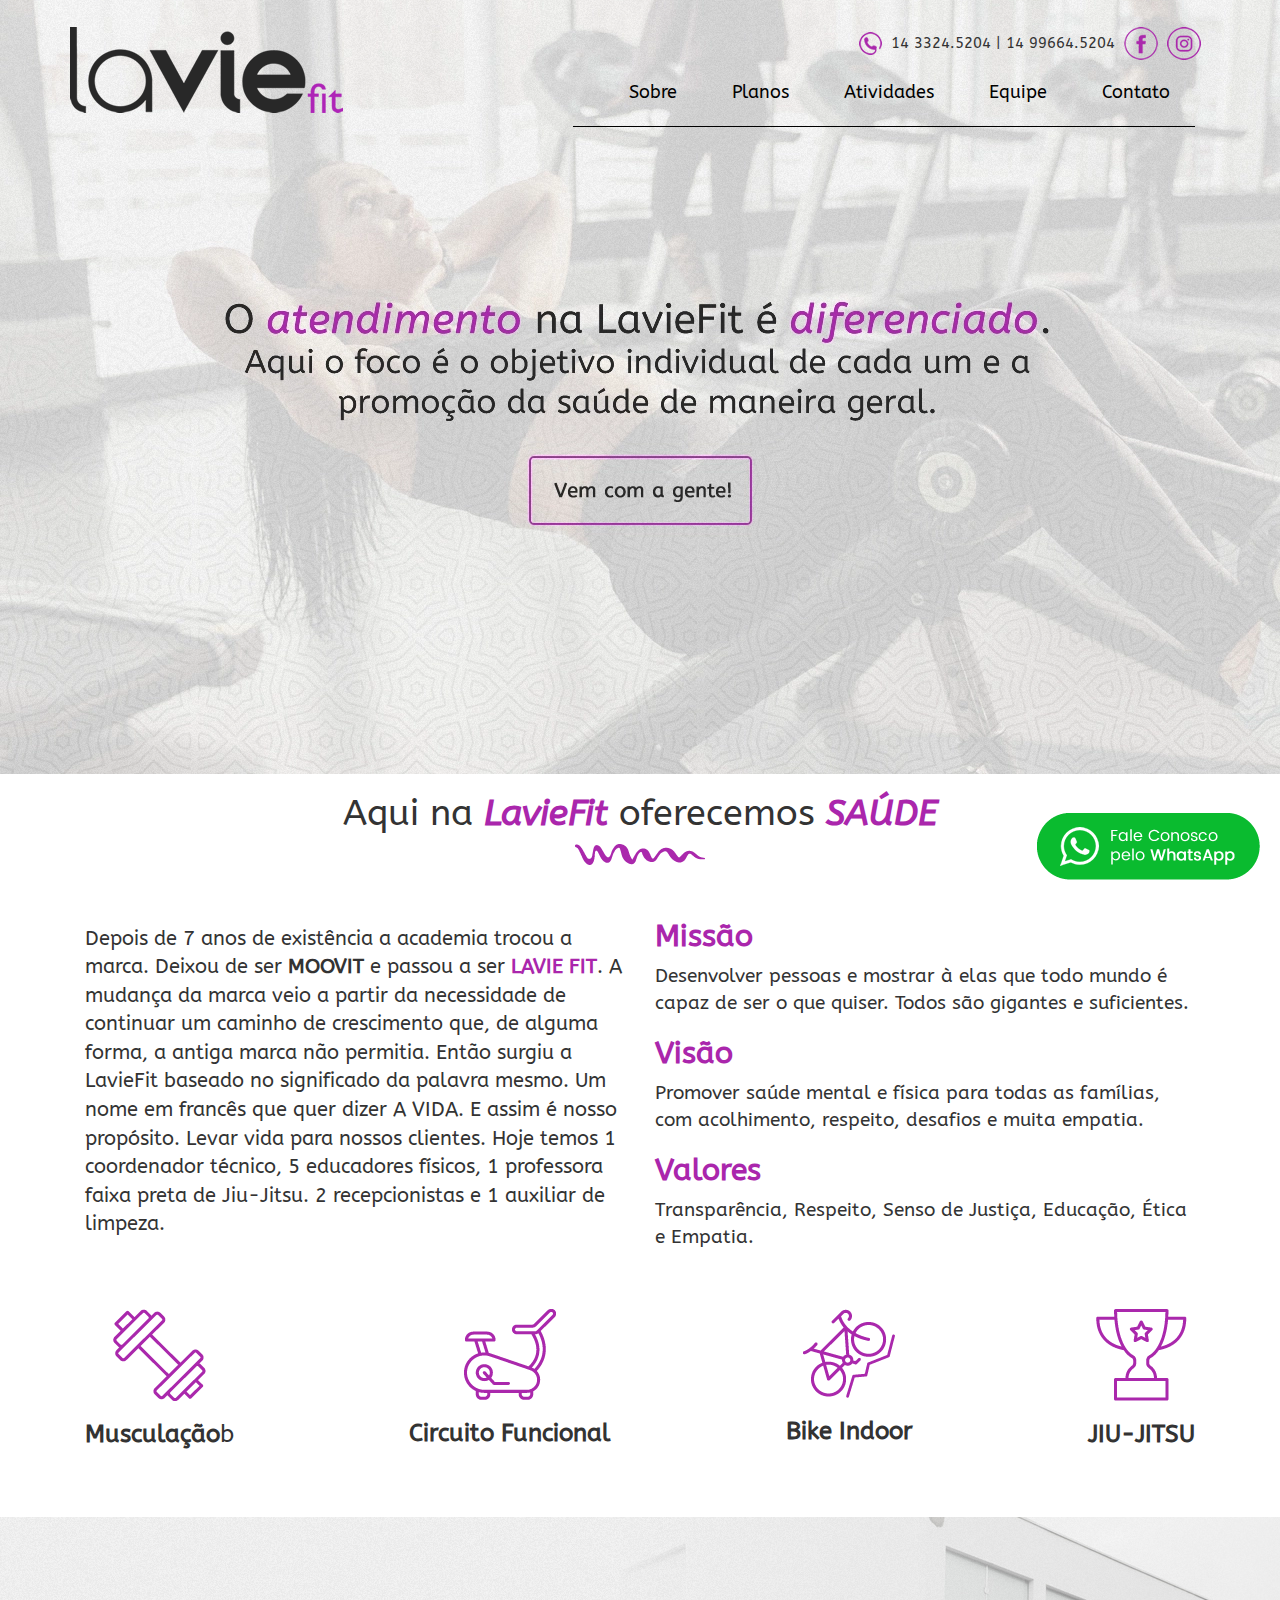
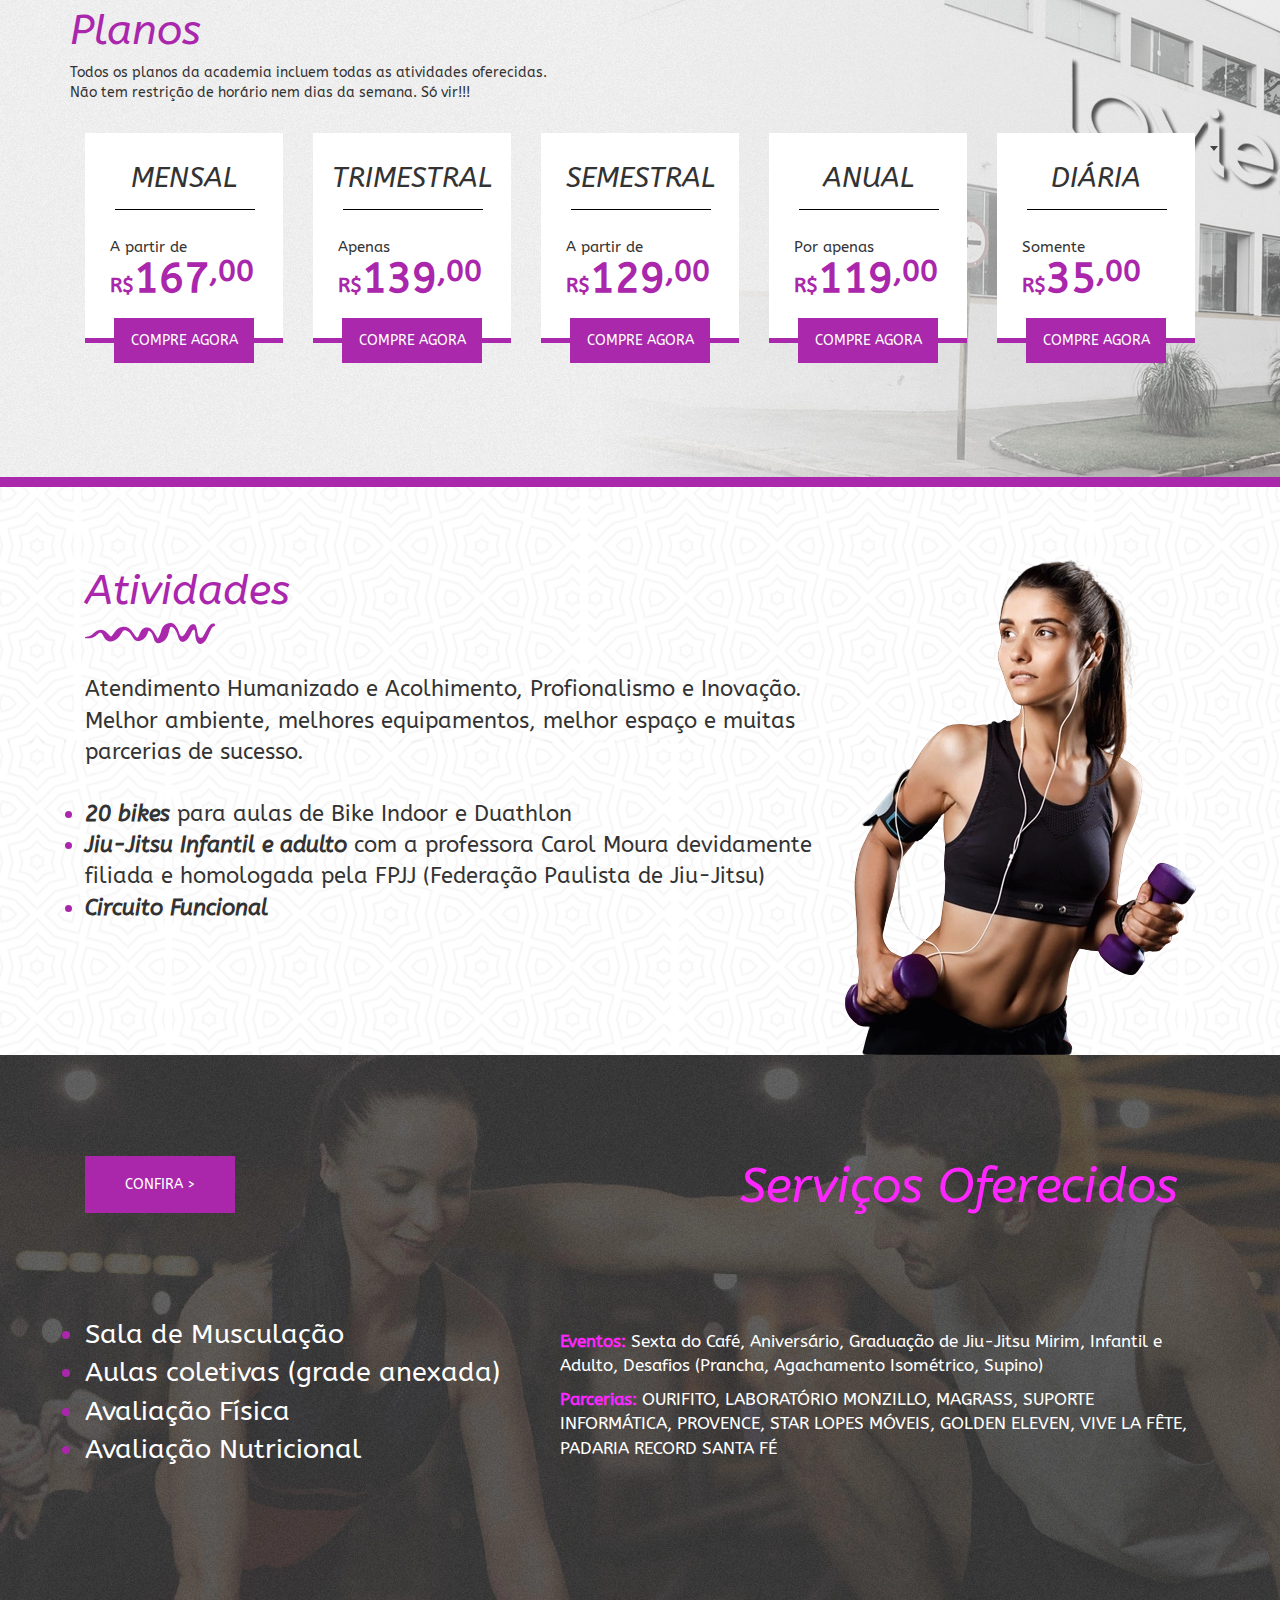
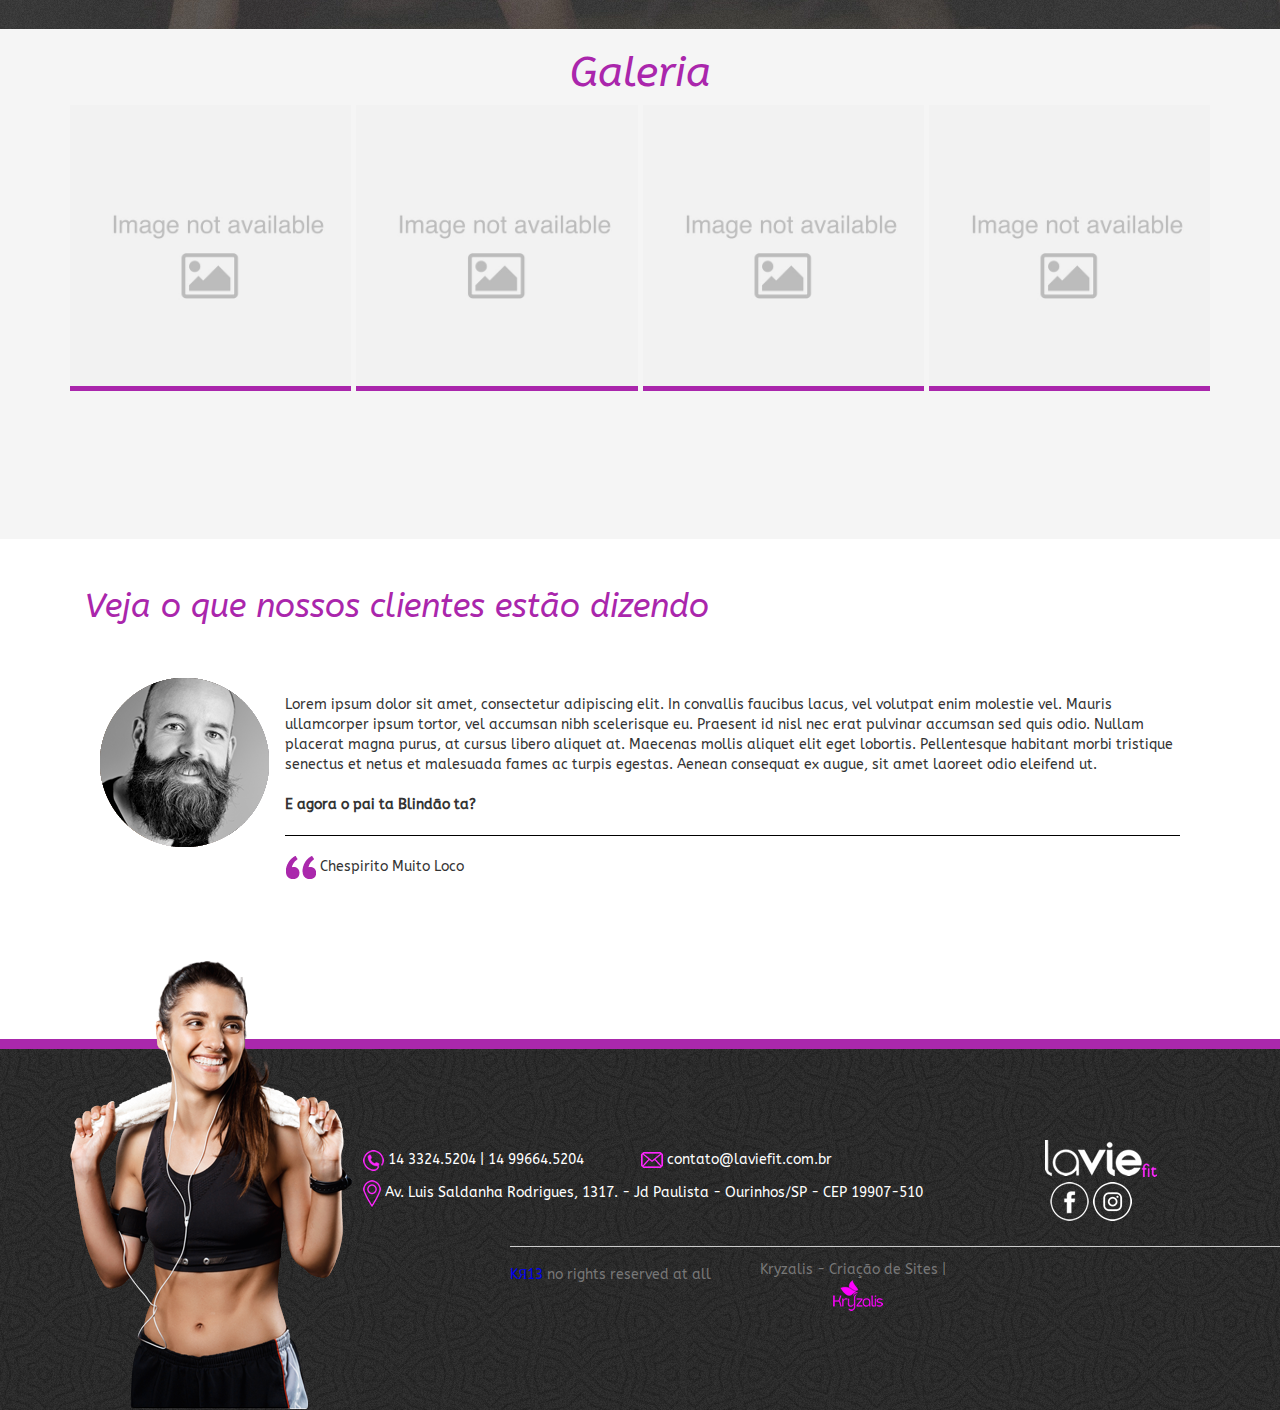
==== commit f8df9b31: "1042 media stuff" ====
--- a/laviefit/front/index.html
+++ b/laviefit/front/index.html
@@ -7,10 +7,10 @@
     <meta name="viewport" content="width=device-width, initial-scale=1, maximum-scale=1, user-scalable=no">
     <link rel="shortcut icon" href="assets/img/KЯ13.png">
     <link rel="stylesheet" href="assets/css/style.css">
-    <link rel="stylesheet" href="assets/css/kryztyles.css">
+    <link rel="stylesheet" href="assets/css/bootstrap3.css">
     <link rel="stylesheet" href="assets/css/animate.css">
-    <link rel="stylesheet" href="assets/owl/css/owl.carousel.css">
-    <link rel="stylesheet" href="assets/owl/css/owl.theme.default.min.css">
+    <link rel="stylesheet" href="assets/css/owl.carousel.css">
+    <link rel="stylesheet" href="assets/css/owl.theme.default.css">
     <link rel="stylesheet" href="https://cdnjs.cloudflare.com/ajax/libs/animate.css/4.1.1/animate.min.css">
     <title>Lavie Fit</title>
 </head>
@@ -110,7 +110,7 @@
                 <div class="col-md-12">
                     <div class="pla">
                         <h2 class="h2p2">Planos</h2>
-                        <p style="font-size: 15px;">Todos os planos da academia incluem todas as atividades oferecidas.<br>Não tem restrição de horário nem dias da semana. Só vir!!!</p><br>
+                        <p sty="font-size: 15px;" class="pp2">Todos os planos da academia incluem todas as atividades oferecidas.<br>Não tem restrição de horário nem dias da semana. Só vir!!!</p><br>
                         <div class="col-sm-3 text-center">
                             <div class="box__plan">
                                 <h4 class="h4p2">MENSAL</h4>
@@ -199,7 +199,7 @@
                             <li><b><i>Circuito Funcional</i></b></li>
                         </ul>
                     </div>
-                    <div class="col-sm-4">
+                    <div class="col-md-4">
                         <img src="assets/imgs/wm.png" alt="model" class="wm1">
                     </div>
                 </div>
@@ -267,7 +267,7 @@
                         <div class="has-feedback">
                             <div class="item">
                                 <div class="col-md-2">
-                                    <img src="assets/imgs/chespirito.png" alt="person">
+                                    <img src="assets/imgs/chespirito.png" alt="person" class="chespirito">
                                 </div>
                                 <div class="col-lg-10">
                                     <div class="pp6">
@@ -347,8 +347,9 @@
     </div>
 
     <script src="assets/js/script.js"></script>
-    <script src="assets/js/kryzcripts.js"></script>
-    <script src="assets/owl/js/owl.carousel.min.js"></script>
+    <script src="assets/js/jquery-ui.min.js"></script>
+    <script src="assets/js/jquery.js"></script>
+    <script src="assets/s/owl.carousel.min.js"></script>
     <script>
         $('.owl-carousel').owlCarousel({
             merge: false,
@@ -368,6 +369,9 @@
                 },
                 1000: {
                     items: 3
+                },
+                1200: {
+                    items: 4
                 }
             }
         })
--- a/laviefit/front/assets/css/style.css
+++ b/laviefit/front/assets/css/style.css
@@ -216,7 +216,7 @@
     background: #AA27AC;
     padding: 20px 40px;
     cursor: pointer;
-    margin: 10px;
+    /*margin: 10px;*/
     transition: all .2s linear;
 }
 .btn1:hover{
@@ -330,7 +330,7 @@
 .gitkr:hover::before {
     transform-origin: left;
     transform: scaleX(1);
-  }
+}
 .KRgit{
     margin-top: 5px;
 }
@@ -345,6 +345,371 @@
 }
 
 @media screen and (max-width: 1024px) {
+    *{
+        padding: 0;
+        margin: 0;
+        font-family: 'ABeeZee';
+    }
+    .pg-home{
+        max-width: 1024px;
+        margin-right: auto;
+        margin-left: auto;
+        font-family: 'ABeeZee';
+    }
+    ::selection{
+        background: #AA27AC;
+    }
+    ::-moz-selection{
+        background: #AA27AC;
+    }
+    ::marker{
+        color: #AA27AC;
+    }
+    a img{
+        transition: all .2s linear;
+    }
+    a img:hover{
+        transition: all .2s linear;
+        transform: scale(1.1);
+        filter: brightness(1.1);
+    }
+    /* html config */
+
+    header{
+        padding-top: 27px;
+        position: absolute;
+        width: 100%;
+        z-index: 2;
+    }
+    .header{
+        background: url(../imgs/banner-1.jpg) center no-repeat;
+        position: inherit;
+        width: 100%;
+        height: 774px;
+    }
+    .line1{
+        border-top: 1px solid #000;
+        margin-top: 20px;
+        margin-bottom: 20px;
+    }
+    #menu{
+        font-size: 18px;
+        padding-top: 20px;
+        text-decoration: none;
+        text-align: end;
+    }
+    .nav__links{
+        list-style: none;
+    }
+    .nav__links li{
+        display: inline-block;
+        padding: 0px 10px;
+    }
+    .nav__links li a{
+        color: #000;
+        transition: all 0.2s linear;
+        text-decoration: underline #FE26FE;
+    }
+    .nav__links li a:hover{
+        color: #FE26FE;
+        transition: all 0.2s linear;
+        text-decoration: underline #FE26FE;
+        filter: brightness(1.2);
+    }
+    .cont{
+        display: flex;
+        justify-content: space-evenly;
+        align-items: center;
+        font-size: 12px;
+        line-height: 1;
+        margin-bottom: 0px;
+    }
+    .part1{
+        background-color: #FFF;
+    }
+    .h2p1{
+        color: #AA26AC; 
+        font-weight: bold;
+    }
+    .list{
+        padding-top: 35px;
+        text-decoration: none;
+        list-style: none;
+        align-items: center;
+        font-size: 19px;
+    }
+    .actv{
+        display: flex;
+        justify-content: space-between;
+        text-decoration: none;
+        list-style: none;
+        padding-bottom: 50px;
+    }
+    .para{
+        padding-top: 60px;
+        padding-bottom: 60px;
+        font-size: 20px;
+    }
+    .part2{
+        background: url(../imgs/banner-2.jpg) center no-repeat;
+        border-bottom: 10px solid #AA28AC;
+        width: 100%;
+        min-height: 570px;
+    }
+    .pla{
+        padding-top: 70px;
+        margin-left: -18px;
+    }
+    .box__plan{
+        display: flex;
+        flex-direction: column;
+        background-color: #FFF;
+        border-bottom: 5px solid #AA28AC;
+        height: 210px;
+        width: 180px;
+    }
+    .line15{
+        border-top: 1px solid #000;
+        margin-top: 5px;
+        margin-bottom: 30px;
+        margin-left: 20px;
+        width: 140px;
+    }
+    .numbers{
+        padding-top: 20px;
+    }
+    .box__plan p{
+        font-size: 15px;
+        text-align: left;
+        padding-left: 25px;
+        margin-bottom: 0px;
+        line-height: 1;
+    }
+    .h2p2{
+        color: #AA26AC; 
+        font-size: 42px; 
+        font-style: italic;
+        margin-left: 10px;
+    }
+    .pp2{
+        margin-left: 10px;
+    }
+    .h4p2{
+        font-size: 28px;
+        font-style: italic;
+        padding-top: 20px;
+        margin-bottom: -10px;
+    }
+    strong{
+        font-size: 42px;
+        font-weight: bolder;
+    }
+    .prc{
+        font-size: 20px;
+        text-align: left;
+        padding-left: 25px;
+        margin-top: 0px;
+        font-weight: bolder;
+        position: relative;
+        color: #AA27AC;
+    }
+    .zero{
+        position: absolute;
+        top: 0px;
+        font-size: 30px;
+    }
+    .btn15{
+        color: #fff;
+        background-color: #AA28AC;
+        display: block;
+        width: 140px;
+        line-height: 45px;
+        margin-right: -2px;
+        margin-top: -25px;
+        transition: all .2s linear;
+    }
+    .btn15:hover{
+        transition: all .2s linear;
+        transform: scale(1.1);
+        filter: brightness(1.2);
+    }
+    .buyn{
+        padding-top: 10px;
+    }
+    .part3{
+        background: url(../imgs/back-1.jpg) center no-repeat;
+        width: 100%;
+        height: 100%;
+    }
+    .h2p3{
+        padding-top: 60px;
+        color: #AA26AC; 
+        font-size: 40px; 
+        font-style: italic;
+    }
+    .atnd{
+        margin: 30px 0px 30px;
+        font-size: 20px;
+    }
+    .mr{
+        font-size: 20px;
+    }
+    .wm1{
+        margin-top: -240px;
+        width: 330px;
+    }
+    .part4{
+        background: url(../imgs/banner-3.png) center no-repeat;
+        width: 100%;
+        min-height: 574px;
+    }
+    .btn1{
+        color: #fff;
+        background: #AA27AC;
+        padding: 20px 40px;
+        cursor: pointer;
+        margin: 10px;
+        transition: all .2s linear;
+    }
+    .btn1:hover{
+        transform: scale(1.1);
+        filter: brightness(1.2);
+    }
+    .evnt, .cnf{
+        color: #fff;
+    }
+    .evnt{
+        margin-bottom: 70px;
+        margin-top: -60px;
+    }
+    .saaa{
+        padding-top: 165px;
+    }
+    .wdwo{
+        padding-top: 120px;
+    }
+    .cnf{
+        padding-top: 83px;
+        font-size: 22px;
+    }
+    .evnt{
+        font-size: 17px;
+    }
+    .pd{
+        padding-top: 105px;
+    }
+    .h2p4{
+        color: #FE26FE; 
+        font-size: 33px; 
+        font-style: italic; 
+        margin-left: 163px;
+        padding-top: 15px;
+    }
+    .part5{
+        background-color: #F5F5F5;
+        min-height: 510px;
+    }
+    .h2p5{
+        color: #AA26AC; 
+        font-size: 42px; 
+        font-style: italic;
+    }
+    .gale{
+        display: flex;
+        justify-content: space-between;
+    }
+    .carjs{
+        transition: all .2s linear;
+    }
+    .carjs:hover{
+        transition: all .2s linear;
+        transform: scale(1.1);
+    }
+    .part6{
+        min-height: 500px;
+    }
+    .owl-carousel, .owl-item{
+        width: 1200px;
+    }
+    .carousel, .pp6{
+        padding-top: 30px;
+    }
+    .h2p6{
+        padding-top: 30px;
+        color: #AA26AC;
+        font-size: 30px; 
+        font-style: italic;
+    }
+    .has-feedback{
+        display: flex;
+        width: 770px;
+    }
+    .chespirito{
+        width: webkit-fill-available;
+    }
+    .pp6{
+        margin-left: 90px;
+        font-size: 15px;
+    }
+    footer{
+        background: url(../imgs/ftr.jpg) center no-repeat;
+        border-top: 10px solid #AA28AC;
+        width: 100%;
+        color: #fff;
+        height: 282px;
+    }
+    .contc{
+        padding-top: 50px;
+        margin-left: 17px;
+        margin-bottom: 30px;
+        font-size: 11px;
+    }
+    .loc{
+        margin-left: 32px;
+        margin-bottom: 30px;
+        font-size: 12px;
+    }
+    .socials{
+        padding: 5px 5px;
+    }
+    .socials-end{
+        margin-top: -40px;
+    }
+    .model{
+        position: absolute;
+        margin-top: -88px;
+        width: -webkit-fill-available;
+    }
+    .line-end{
+        width: 710px;
+        margin-left: 310px;
+    }
+    .footer2{
+        width: 100%;
+        color: #777777;
+        margin-top: -100px;
+        display: flex;
+        align-items: center;
+        justify-content: flex-end;
+    }
+    .KRgit{
+        content-visibility: hidden;
+    }
+    .kryzalis{
+        width: 830px;
+    }
+    .kryzaimg{
+        padding-left: 10px;
+    }
+    .btnwhats{
+        position: fixed;
+        right: 20px;
+        bottom: 20px;
+        z-index: 9999;
+    }
+}
+
+@media screen and (max-width: 991px) {
     *{
         padding: 0;
         margin: 0;
@@ -669,331 +1034,4 @@
         bottom: 20px;
         z-index: 9999;
     }
-}
-
-@media screen and (max-width: 991px) {
-    *{
-        padding: 0;
-        margin: 0;
-        font-family: 'ABeeZee';
-    }
-    .pg-home{
-        max-width: 1920px;
-        margin-right: auto;
-        margin-left: auto;
-        font-family: 'ABeeZee';
-    }
-    ::selection{
-        background: #AA27AC;
-    }
-    ::-moz-selection{
-        background: #AA27AC;
-    }
-    ::marker{
-        color: #AA27AC;
-    }
-    a img{
-        transition: all .2s linear;
-    }
-    a img:hover{
-        transition: all .2s linear;
-        transform: scale(1.1);
-        filter: brightness(1.1);
-    }
-    /* html config */
-    header{
-        padding-top: 27px;
-        position: absolute;
-        width: 100%;
-        z-index: 2;
-    }
-    .header{
-        background: url(../imgs/banner-1.jpg) center no-repeat;
-        position: inherit;
-        width: 100%;
-        height: 774px;
-    }
-    .line1{
-        border-top: 1px solid #000;
-        margin-top: 20px;
-        margin-bottom: 20px;
-    }
-    #menu{
-        font-size: 18px;
-        padding-top: 20px;
-        text-decoration: none;
-        text-align: end;
-    }
-    .nav__links{
-        list-style: none;
-    }
-    .nav__links li{
-        display: inline-block;
-        padding: 0px 25px;
-    }
-    .nav__links li a{
-        color: #000;
-        transition: all 0.2s linear;
-        text-decoration: underline #FE26FE;
-    }
-    .nav__links li a:hover{
-        color: #FE26FE;
-        transition: all 0.2s linear;
-        text-decoration: underline #FE26FE;
-        filter: brightness(1.2);
-    }
-    .cont{
-        display: flex;
-        justify-content: space-evenly;
-        align-items: center;
-        font-size: 15px;
-        line-height: 1;
-        margin-bottom: 0px;
-    }
-    .part1{
-        background-color: #FFF;
-    }
-    .h2p1{
-        color: #AA26AC; 
-        font-weight: bold;
-    }
-    .list{
-        padding-top: 35px;
-        text-decoration: none;
-        list-style: none;
-        align-items: center;
-        font-size: 19px;
-    }
-    .actv{
-        display: flex;
-        justify-content: space-between;
-        text-decoration: none;
-        list-style: none;
-        padding-bottom: 50px;
-    }
-    .para{
-        padding-top: 60px;
-        padding-bottom: 60px;
-        font-size: 20px;
-    }
-    .part2{
-        background: url(../imgs/banner-2.jpg) center no-repeat;
-        border-bottom: 10px solid #AA28AC;
-        width: 100%;
-        min-height: 570px;
-    }
-    .pla{
-        padding-top: 70px;
-    }
-    .box__plan{
-        display: flex;
-        flex-direction: column;
-        background-color: #FFF;
-        border-bottom: 5px solid #AA28AC;
-        height: 210px;
-    }
-    .line15{
-        border-top: 1px solid #000;
-        margin-top: 5px;
-        margin-bottom: 30px;
-        margin-left: 30px;
-        width: 140px;
-    }
-    .numbers{
-        padding-top: 20px;
-    }
-    .box__plan p{
-        font-size: 15px;
-        text-align: left;
-        padding-left: 25px;
-        margin-bottom: 0px;
-        line-height: 1;
-    }
-    .h2p2{
-        color: #AA26AC; 
-        font-size: 42px; 
-        font-style: italic;
-    }
-    .h4p2{
-        font-size: 28px;
-        font-style: italic;
-        padding-top: 20px;
-        margin-bottom: -10px;
-    }
-    strong{
-        font-size: 42px;
-        font-weight: bolder;
-    }
-    .prc{
-        font-size: 20px;
-        text-align: left;
-        padding-left: 25px;
-        margin-top: 0px;
-        font-weight: bolder;
-        position: relative;
-        color: #AA27AC;
-    }
-    .zero{
-        position: absolute;
-        top: 0px;
-        font-size: 30px;
-    }
-    .btn15{
-        color: #fff;
-        background-color: #AA28AC;
-        display: block;
-        width: 140px;
-        line-height: 45px;
-        margin-right: auto;
-        margin-left: auto;
-        margin-top: -25px;
-        transition: all .2s linear;
-    }
-    .btn15:hover{
-        transition: all .2s linear;
-        transform: scale(1.1);
-        filter: brightness(1.2);
-    }
-    .buyn{
-        padding-top: 10px;
-    }
-    .part3{
-        background: url(../imgs/back-1.jpg) center no-repeat;
-        width: 100%;
-        height: 100%;
-    }
-    .h2p3{
-        padding-top: 60px;
-        color: #AA26AC; 
-        font-size: 42px; 
-        font-style: italic;
-    }
-    .atnd{
-        margin: 30px 0px 30px;
-        font-size: 22px;
-    }
-    .mr{
-        font-size: 22px;
-    }
-    .wm1{
-        margin-top: -240px;
-    }
-    .part4{
-        background: url(../imgs/banner-3.png) center no-repeat;
-        width: 100%;
-        min-height: 574px;
-    }
-    .btn1{
-        color: #fff;
-        background: #AA27AC;
-        padding: 20px 40px;
-        cursor: pointer;
-        margin: 10px;
-        transition: all .2s linear;
-    }
-    .btn1:hover{
-        transform: scale(1.1);
-        filter: brightness(1.2);
-    }
-    .evnt, .cnf{
-        color: #fff;
-    }
-    .saaa{
-        padding-top: 120px;
-    }
-    .wdwo{
-        padding-top: 70px;
-    }
-    .cnf{
-        padding-top: 120px;
-        font-size: 27px;
-    }
-    .evnt{
-        font-size: 17px;
-    }
-    .pd{
-        padding-top: 105px;
-    }
-    .h2p4{
-        color: #FE26FE; 
-        font-size: 49px; 
-        font-style: italic; 
-        margin-left: 180px;
-        padding-top: 15px;
-    }
-    .part5{
-        background-color: #F5F5F5;
-        min-height: 510px;
-    }
-    .h2p5{
-        color: #AA26AC; 
-        font-size: 42px; 
-        font-style: italic;
-    }
-    .gale{
-        display: flex;
-        justify-content: space-between;
-    }
-    .carjs{
-        transition: all .2s linear;
-    }
-    .carjs:hover{
-        transition: all .2s linear;
-        transform: scale(1.1);
-    }
-    .part6{
-        min-height: 500px;
-    }
-    .owl-carousel, .owl-item{
-        width: 1200px;
-    }
-    .carousel, .pp6{
-        padding-top: 30px;
-    }
-    .h2p6{
-        padding-top: 30px;
-        color: #AA26AC;
-        font-size: 33px; 
-        font-style: italic;
-    }
-    footer{
-        background: url(../imgs/ftr.jpg) center no-repeat;
-        border-top: 10px solid #AA28AC;
-        width: 100%;
-        color: #fff;
-        height: 371px;
-    }
-    .contc{
-        padding-top: 100px;
-        margin-left: -15px;
-        margin-bottom: 30px;
-    }
-    .loc{
-        padding-top: '';
-    }
-    .socials{
-        padding: 5px 5px;
-    }
-    .socials-end{
-        margin-top: -40px;
-    }
-    .model{
-        position: absolute;
-        margin-top: -88px;
-    }
-    .line{
-        width: 10px;
-    }
-    .footer2{
-        margin-top: -30px;
-    }
-    .treze{
-        margin: -20vh 0 0px;
-    }
-    .btnwhats{
-        position: fixed;
-        right: 20px;
-        bottom: 20px;
-        z-index: 9999;
-    }
 }--- a/laviefit/front/assets/css/bootstrap3.css
+++ b/laviefit/front/assets/css/bootstrap3.css
@@ -0,0 +1,30 @@
+/*!
+ * Bootstrap v3.3.0 (http://getbootstrap.com)
+ * Copyright 2011-2014 Twitter, Inc.
+ * Licensed under MIT (https://github.com/twbs/bootstrap/blob/master/LICENSE)
+ *//*! normalize.css v3.0.2 | MIT License | git.io/normalize */html{font-family:sans-serif;-webkit-text-size-adjust:100%;-ms-text-size-adjust:100%}body{margin:0}article,aside,details,figcaption,figure,footer,header,hgroup,main,menu,nav,section,summary{display:block}audio,canvas,progress,video{display:inline-block;vertical-align:baseline}audio:not([controls]){display:none;height:0}[hidden],template{display:none}a{background-color:transparent}a:active,a:hover{outline:0}abbr[title]{border-bottom:1px dotted}b,strong{font-weight:700}dfn{font-style:italic}h1{margin:.67em 0;font-size:2em}mark{color:#000;background:#ff0}small{font-size:80%}sub,sup{position:relative;font-size:75%;line-height:0;vertical-align:baseline}sup{top:-.5em}sub{bottom:-.25em}img{border:0}svg:not(:root){overflow:hidden}figure{margin:1em 40px}hr{height:0;-webkit-box-sizing:content-box;-moz-box-sizing:content-box;box-sizing:content-box}pre{overflow:auto}code,kbd,pre,samp{font-family:monospace,monospace;font-size:1em}button,input,optgroup,select,textarea{margin:0;font:inherit;color:inherit}button{overflow:visible}button,select{text-transform:none}button,html input[type=button],input[type=reset],input[type=submit]{-webkit-appearance:button;cursor:pointer}button[disabled],html input[disabled]{cursor:default}button::-moz-focus-inner,input::-moz-focus-inner{padding:0;border:0}input{line-height:normal}input[type=checkbox],input[type=radio]{-webkit-box-sizing:border-box;-moz-box-sizing:border-box;box-sizing:border-box;padding:0}input[type=number]::-webkit-inner-spin-button,input[type=number]::-webkit-outer-spin-button{height:auto}input[type=search]{-webkit-box-sizing:content-box;-moz-box-sizing:content-box;box-sizing:content-box;-webkit-appearance:textfield}input[type=search]::-webkit-search-cancel-button,input[type=search]::-webkit-search-decoration{-webkit-appearance:none}fieldset{padding:.35em .625em .75em;margin:0 2px;border:1px solid silver}legend{padding:0;border:0}textarea{overflow:auto}optgroup{font-weight:700}table{border-spacing:0;border-collapse:collapse}td,th{padding:0}/*! Source: https://github.com/h5bp/html5-boilerplate/blob/master/src/css/main.css */@media print{*,:before,:after{color:#000!important;text-shadow:none!important;background:transparent!important;-webkit-box-shadow:none!important;box-shadow:none!important}a,a:visited{text-decoration:underline}a[href]:after{content:" (" attr(href) ")"}abbr[title]:after{content:" (" attr(title) ")"}a[href^="#"]:after,a[href^="javascript:"]:after{content:""}pre,blockquote{border:1px solid #999;page-break-inside:avoid}thead{display:table-header-group}tr,img{page-break-inside:avoid}img{max-width:100%!important}p,h2,h3{orphans:3;widows:3}h2,h3{page-break-after:avoid}select{background:#fff!important}.navbar{display:none}.btn>.caret,.dropup>.btn>.caret{border-top-color:#000!important}.label{border:1px solid #000}.table{border-collapse:collapse!important}.table td,.table th{background-color:#fff!important}.table-bordered th,.table-bordered td{border:1px solid #ddd!important}}@font-face{font-family:'Glyphicons Halflings';src:url(../fonts/glyphicons-halflings-regular.eot);src:url(../fonts/glyphicons-halflings-regular.eot?#iefix) format('embedded-opentype'),url(../fonts/glyphicons-halflings-regular.woff) format('woff'),url(../fonts/glyphicons-halflings-regular.ttf) format('truetype'),url(../fonts/glyphicons-halflings-regular.svg#glyphicons_halflingsregular) format('svg')}.glyphicon{position:relative;top:1px;display:inline-block;font-family:'Glyphicons Halflings';font-style:normal;font-weight:400;line-height:1;-webkit-font-smoothing:antialiased;-moz-osx-font-smoothing:grayscale}.glyphicon-asterisk:before{content:"\2a"}.glyphicon-plus:before{content:"\2b"}.glyphicon-euro:before,.glyphicon-eur:before{content:"\20ac"}.glyphicon-minus:before{content:"\2212"}.glyphicon-cloud:before{content:"\2601"}.glyphicon-envelope:before{content:"\2709"}.glyphicon-pencil:before{content:"\270f"}.glyphicon-glass:before{content:"\e001"}.glyphicon-music:before{content:"\e002"}.glyphicon-search:before{content:"\e003"}.glyphicon-heart:before{content:"\e005"}.glyphicon-star:before{content:"\e006"}.glyphicon-star-empty:before{content:"\e007"}.glyphicon-user:before{content:"\e008"}.glyphicon-film:before{content:"\e009"}.glyphicon-th-large:before{content:"\e010"}.glyphicon-th:before{content:"\e011"}.glyphicon-th-list:before{content:"\e012"}.glyphicon-ok:before{content:"\e013"}.glyphicon-remove:before{content:"\e014"}.glyphicon-zoom-in:before{content:"\e015"}.glyphicon-zoom-out:before{content:"\e016"}.glyphicon-off:before{content:"\e017"}.glyphicon-signal:before{content:"\e018"}.glyphicon-cog:before{content:"\e019"}.glyphicon-trash:before{content:"\e020"}.glyphicon-home:before{content:"\e021"}.glyphicon-file:before{content:"\e022"}.glyphicon-time:before{content:"\e023"}.glyphicon-road:before{content:"\e024"}.glyphicon-download-alt:before{content:"\e025"}.glyphicon-download:before{content:"\e026"}.glyphicon-upload:before{content:"\e027"}.glyphicon-inbox:before{content:"\e028"}.glyphicon-play-circle:before{content:"\e029"}.glyphicon-repeat:before{content:"\e030"}.glyphicon-refresh:before{content:"\e031"}.glyphicon-list-alt:before{content:"\e032"}.glyphicon-lock:before{content:"\e033"}.glyphicon-flag:before{content:"\e034"}.glyphicon-headphones:before{content:"\e035"}.glyphicon-volume-off:before{content:"\e036"}.glyphicon-volume-down:before{content:"\e037"}.glyphicon-volume-up:before{content:"\e038"}.glyphicon-qrcode:before{content:"\e039"}.glyphicon-barcode:before{content:"\e040"}.glyphicon-tag:before{content:"\e041"}.glyphicon-tags:before{content:"\e042"}.glyphicon-book:before{content:"\e043"}.glyphicon-bookmark:before{content:"\e044"}.glyphicon-print:before{content:"\e045"}.glyphicon-camera:before{content:"\e046"}.glyphicon-font:before{content:"\e047"}.glyphicon-bold:before{content:"\e048"}.glyphicon-italic:before{content:"\e049"}.glyphicon-text-height:before{content:"\e050"}.glyphicon-text-width:before{content:"\e051"}.glyphicon-align-left:before{content:"\e052"}.glyphicon-align-center:before{content:"\e053"}.glyphicon-align-right:before{content:"\e054"}.glyphicon-align-justify:before{content:"\e055"}.glyphicon-list:before{content:"\e056"}.glyphicon-indent-left:before{content:"\e057"}.glyphicon-indent-right:before{content:"\e058"}.glyphicon-facetime-video:before{content:"\e059"}.glyphicon-picture:before{content:"\e060"}.glyphicon-map-marker:before{content:"\e062"}.glyphicon-adjust:before{content:"\e063"}.glyphicon-tint:before{content:"\e064"}.glyphicon-edit:before{content:"\e065"}.glyphicon-share:before{content:"\e066"}.glyphicon-check:before{content:"\e067"}.glyphicon-move:before{content:"\e068"}.glyphicon-step-backward:before{content:"\e069"}.glyphicon-fast-backward:before{content:"\e070"}.glyphicon-backward:before{content:"\e071"}.glyphicon-play:before{content:"\e072"}.glyphicon-pause:before{content:"\e073"}.glyphicon-stop:before{content:"\e074"}.glyphicon-forward:before{content:"\e075"}.glyphicon-fast-forward:before{content:"\e076"}.glyphicon-step-forward:before{content:"\e077"}.glyphicon-eject:before{content:"\e078"}.glyphicon-chevron-left:before{content:"\e079"}.glyphicon-chevron-right:before{content:"\e080"}.glyphicon-plus-sign:before{content:"\e081"}.glyphicon-minus-sign:before{content:"\e082"}.glyphicon-remove-sign:before{content:"\e083"}.glyphicon-ok-sign:before{content:"\e084"}.glyphicon-question-sign:before{content:"\e085"}.glyphicon-info-sign:before{content:"\e086"}.glyphicon-screenshot:before{content:"\e087"}.glyphicon-remove-circle:before{content:"\e088"}.glyphicon-ok-circle:before{content:"\e089"}.glyphicon-ban-circle:before{content:"\e090"}.glyphicon-arrow-left:before{content:"\e091"}.glyphicon-arrow-right:before{content:"\e092"}.glyphicon-arrow-up:before{content:"\e093"}.glyphicon-arrow-down:before{content:"\e094"}.glyphicon-share-alt:before{content:"\e095"}.glyphicon-resize-full:before{content:"\e096"}.glyphicon-resize-small:before{content:"\e097"}.glyphicon-exclamation-sign:before{content:"\e101"}.glyphicon-gift:before{content:"\e102"}.glyphicon-leaf:before{content:"\e103"}.glyphicon-fire:before{content:"\e104"}.glyphicon-eye-open:before{content:"\e105"}.glyphicon-eye-close:before{content:"\e106"}.glyphicon-warning-sign:before{content:"\e107"}.glyphicon-plane:before{content:"\e108"}.glyphicon-calendar:before{content:"\e109"}.glyphicon-random:before{content:"\e110"}.glyphicon-comment:before{content:"\e111"}.glyphicon-magnet:before{content:"\e112"}.glyphicon-chevron-up:before{content:"\e113"}.glyphicon-chevron-down:before{content:"\e114"}.glyphicon-retweet:before{content:"\e115"}.glyphicon-shopping-cart:before{content:"\e116"}.glyphicon-folder-close:before{content:"\e117"}.glyphicon-folder-open:before{content:"\e118"}.glyphicon-resize-vertical:before{content:"\e119"}.glyphicon-resize-horizontal:before{content:"\e120"}.glyphicon-hdd:before{content:"\e121"}.glyphicon-bullhorn:before{content:"\e122"}.glyphicon-bell:before{content:"\e123"}.glyphicon-certificate:before{content:"\e124"}.glyphicon-thumbs-up:before{content:"\e125"}.glyphicon-thumbs-down:before{content:"\e126"}.glyphicon-hand-right:before{content:"\e127"}.glyphicon-hand-left:before{content:"\e128"}.glyphicon-hand-up:before{content:"\e129"}.glyphicon-hand-down:before{content:"\e130"}.glyphicon-circle-arrow-right:before{content:"\e131"}.glyphicon-circle-arrow-left:before{content:"\e132"}.glyphicon-circle-arrow-up:before{content:"\e133"}.glyphicon-circle-arrow-down:before{content:"\e134"}.glyphicon-globe:before{content:"\e135"}.glyphicon-wrench:before{content:"\e136"}.glyphicon-tasks:before{content:"\e137"}.glyphicon-filter:before{content:"\e138"}.glyphicon-briefcase:before{content:"\e139"}.glyphicon-fullscreen:before{content:"\e140"}.glyphicon-dashboard:before{content:"\e141"}.glyphicon-paperclip:before{content:"\e142"}.glyphicon-heart-empty:before{content:"\e143"}.glyphicon-link:before{content:"\e144"}.glyphicon-phone:before{content:"\e145"}.glyphicon-pushpin:before{content:"\e146"}.glyphicon-usd:before{content:"\e148"}.glyphicon-gbp:before{content:"\e149"}.glyphicon-sort:before{content:"\e150"}.glyphicon-sort-by-alphabet:before{content:"\e151"}.glyphicon-sort-by-alphabet-alt:before{content:"\e152"}.glyphicon-sort-by-order:before{content:"\e153"}.glyphicon-sort-by-order-alt:before{content:"\e154"}.glyphicon-sort-by-attributes:before{content:"\e155"}.glyphicon-sort-by-attributes-alt:before{content:"\e156"}.glyphicon-unchecked:before{content:"\e157"}.glyphicon-expand:before{content:"\e158"}.glyphicon-collapse-down:before{content:"\e159"}.glyphicon-collapse-up:before{content:"\e160"}.glyphicon-log-in:before{content:"\e161"}.glyphicon-flash:before{content:"\e162"}.glyphicon-log-out:before{content:"\e163"}.glyphicon-new-window:before{content:"\e164"}.glyphicon-record:before{content:"\e165"}.glyphicon-save:before{content:"\e166"}.glyphicon-open:before{content:"\e167"}.glyphicon-saved:before{content:"\e168"}.glyphicon-import:before{content:"\e169"}.glyphicon-export:before{content:"\e170"}.glyphicon-send:before{content:"\e171"}.glyphicon-floppy-disk:before{content:"\e172"}.glyphicon-floppy-saved:before{content:"\e173"}.glyphicon-floppy-remove:before{content:"\e174"}.glyphicon-floppy-save:before{content:"\e175"}.glyphicon-floppy-open:before{content:"\e176"}.glyphicon-credit-card:before{content:"\e177"}.glyphicon-transfer:before{content:"\e178"}.glyphicon-cutlery:before{content:"\e179"}.glyphicon-header:before{content:"\e180"}.glyphicon-compressed:before{content:"\e181"}.glyphicon-earphone:before{content:"\e182"}.glyphicon-phone-alt:before{content:"\e183"}.glyphicon-tower:before{content:"\e184"}.glyphicon-stats:before{content:"\e185"}.glyphicon-sd-video:before{content:"\e186"}.glyphicon-hd-video:before{content:"\e187"}.glyphicon-subtitles:before{content:"\e188"}.glyphicon-sound-stereo:before{content:"\e189"}.glyphicon-sound-dolby:before{content:"\e190"}.glyphicon-sound-5-1:before{content:"\e191"}.glyphicon-sound-6-1:before{content:"\e192"}.glyphicon-sound-7-1:before{content:"\e193"}.glyphicon-copyright-mark:before{content:"\e194"}.glyphicon-registration-mark:before{content:"\e195"}.glyphicon-cloud-download:before{content:"\e197"}.glyphicon-cloud-upload:before{content:"\e198"}.glyphicon-tree-conifer:before{content:"\e199"}.glyphicon-tree-deciduous:before{content:"\e200"}*{-webkit-box-sizing:border-box;-moz-box-sizing:border-box;box-sizing:border-box}:before,:after{-webkit-box-sizing:border-box;-moz-box-sizing:border-box;box-sizing:border-box}html{font-size:10px;-webkit-tap-highlight-color:rgba(0,0,0,0)}body{font-family:"Helvetica Neue",Helvetica,Arial,sans-serif;font-size:14px;line-height:1.42857143;color:#333;background-color:#fff}input,button,select,textarea{font-family:inherit;font-size:inherit;line-height:inherit}a{color: '';text-decoration:none}a:hover,a:focus{color:'';text-decoration:underline}a:focus{outline:thin dotted;outline:5px auto -webkit-focus-ring-color;outline-offset:-2px}figure{margin:0}img{vertical-align:middle}.img-responsive,.thumbnail>img,.thumbnail a>img,.carousel-inner>.item>img,.carousel-inner>.item>a>img{display:block;max-width:100%;height:auto}.img-rounded{border-radius:6px}.img-thumbnail{display:inline-block;max-width:100%;height:auto;padding:4px;line-height:1.42857143;background-color:#fff;border:1px solid #ddd;border-radius:4px;-webkit-transition:all .2s ease-in-out;-o-transition:all .2s ease-in-out;transition:all .2s ease-in-out}.img-circle{border-radius:50%}hr{margin-top:20px;margin-bottom:20px;border:0;border-top:1px solid #CCCCCC}.sr-only{position:absolute;width:1px;height:1px;padding:0;margin:-1px;overflow:hidden;clip:rect(0,0,0,0);border:0}.sr-only-focusable:active,.sr-only-focusable:focus{position:static;width:auto;height:auto;margin:0;overflow:visible;clip:auto}h1,h2,h3,h4,h5,h6,.h1,.h2,.h3,.h4,.h5,.h6{font-family:inherit;font-weight:500;line-height:1.1;color:inherit}h1 small,h2 small,h3 small,h4 small,h5 small,h6 small,.h1 small,.h2 small,.h3 small,.h4 small,.h5 small,.h6 small,h1 .small,h2 .small,h3 .small,h4 .small,h5 .small,h6 .small,.h1 .small,.h2 .small,.h3 .small,.h4 .small,.h5 .small,.h6 .small{font-weight:400;line-height:1;color:#777}h1,.h1,h2,.h2,h3,.h3{margin-top:20px;margin-bottom:10px}h1 small,.h1 small,h2 small,.h2 small,h3 small,.h3 small,h1 .small,.h1 .small,h2 .small,.h2 .small,h3 .small,.h3 .small{font-size:65%}h4,.h4,h5,.h5,h6,.h6{margin-top:10px;margin-bottom:10px}h4 small,.h4 small,h5 small,.h5 small,h6 small,.h6 small,h4 .small,.h4 .small,h5 .small,.h5 .small,h6 .small,.h6 .small{font-size:75%}h1,.h1{font-size:36px}h2,.h2{font-size:30px}h3,.h3{font-size:24px}h4,.h4{font-size:18px}h5,.h5{font-size:14px}h6,.h6{font-size:12px}p{margin:0 0 10px}.lead{margin-bottom:20px;font-size:16px;font-weight:300;line-height:1.4}@media (min-width:768px){.lead{font-size:21px}}small,.small{font-size:85%}mark,.mark{padding:.2em;background-color:#fcf8e3}.text-left{text-align:left}.text-right{text-align:right}.text-center{text-align:center}.text-justify{text-align:justify}.text-nowrap{white-space:nowrap}.text-lowercase{text-transform:lowercase}.text-uppercase{text-transform:uppercase}.text-capitalize{text-transform:capitalize}.text-muted{color:#777}.text-primary{color:#428bca}a.text-primary:hover{color:#3071a9}.text-success{color:#3c763d}a.text-success:hover{color:#2b542c}.text-info{color:#31708f}a.text-info:hover{color:#245269}.text-warning{color:#8a6d3b}a.text-warning:hover{color:#66512c}.text-danger{color:#a94442}a.text-danger:hover{color:#843534}.bg-primary{color:#fff;background-color:#428bca}a.bg-primary:hover{background-color:#3071a9}.bg-success{background-color:#dff0d8}a.bg-success:hover{background-color:#c1e2b3}.bg-info{background-color:#d9edf7}a.bg-info:hover{background-color:#afd9ee}.bg-warning{background-color:#fcf8e3}a.bg-warning:hover{background-color:#f7ecb5}.bg-danger{background-color:#f2dede}a.bg-danger:hover{background-color:#e4b9b9}.page-header{padding-bottom:9px;margin:40px 0 20px;border-bottom:1px solid #eee}ul,ol{margin-top:0;margin-bottom:10px}ul ul,ol ul,ul ol,ol ol{margin-bottom:0}.list-unstyled{padding-left:0;list-style:none}.list-inline{padding-left:0;margin-left:-5px;list-style:none}.list-inline>li{display:inline-block;padding-right:5px;padding-left:5px}dl{margin-top:0;margin-bottom:20px}dt,dd{line-height:1.42857143}dt{font-weight:700}dd{margin-left:0}@media (min-width:768px){.dl-horizontal dt{float:left;width:160px;overflow:hidden;clear:left;text-align:right;text-overflow:ellipsis;white-space:nowrap}.dl-horizontal dd{margin-left:180px}}abbr[title],abbr[data-original-title]{cursor:help;border-bottom:1px dotted #777}.initialism{font-size:90%;text-transform:uppercase}blockquote{padding:10px 20px;margin:0 0 20px;font-size:17.5px;border-left:5px solid #eee}blockquote p:last-child,blockquote ul:last-child,blockquote ol:last-child{margin-bottom:0}blockquote footer,blockquote small,blockquote .small{display:block;font-size:80%;line-height:1.42857143;color:#777}blockquote footer:before,blockquote small:before,blockquote .small:before{content:'\2014 \00A0'}.blockquote-reverse,blockquote.pull-right{padding-right:15px;padding-left:0;text-align:right;border-right:5px solid #eee;border-left:0}.blockquote-reverse footer:before,blockquote.pull-right footer:before,.blockquote-reverse small:before,blockquote.pull-right small:before,.blockquote-reverse .small:before,blockquote.pull-right .small:before{content:''}.blockquote-reverse footer:after,blockquote.pull-right footer:after,.blockquote-reverse small:after,blockquote.pull-right small:after,.blockquote-reverse .small:after,blockquote.pull-right .small:after{content:'\00A0 \2014'}address{margin-bottom:20px;font-style:normal;line-height:1.42857143}code,kbd,pre,samp{font-family:Menlo,Monaco,Consolas,"Courier New",monospace}code{padding:2px 4px;font-size:90%;color:#c7254e;background-color:#f9f2f4;border-radius:4px}kbd{padding:2px 4px;font-size:90%;color:#fff;background-color:#333;border-radius:3px;-webkit-box-shadow:inset 0 -1px 0 rgba(0,0,0,.25);box-shadow:inset 0 -1px 0 rgba(0,0,0,.25)}kbd kbd{padding:0;font-size:100%;font-weight:700;-webkit-box-shadow:none;box-shadow:none}pre{display:block;padding:9.5px;margin:0 0 10px;font-size:13px;line-height:1.42857143;color:#333;word-break:break-all;word-wrap:break-word;background-color:#f5f5f5;border:1px solid #ccc;border-radius:4px}pre code{padding:0;font-size:inherit;color:inherit;white-space:pre-wrap;background-color:transparent;border-radius:0}.pre-scrollable{max-height:340px;overflow-y:scroll}.container{padding-right:15px;padding-left:15px;margin-right:auto;margin-left:auto}@media (min-width:768px){.container{width:750px}}@media (min-width:992px){.container{width:970px}}@media (min-width:1200px){.container{width:1170px}}.container-fluid{padding-right:15px;padding-left:15px;margin-right:auto;margin-left:auto}.row{margin-right:-15px;margin-left:-15px}.col-xs-1,.col-sm-1,.col-md-1,.col-lg-1,.col-xs-2,.col-sm-2,.col-md-2,.col-lg-2,.col-xs-3,.col-sm-3,.col-md-3,.col-lg-3,.col-xs-4,.col-sm-4,.col-md-4,.col-lg-4,.col-xs-5,.col-sm-5,.col-md-5,.col-lg-5,.col-xs-6,.col-sm-6,.col-md-6,.col-lg-6,.col-xs-7,.col-sm-7,.col-md-7,.col-lg-7,.col-xs-8,.col-sm-8,.col-md-8,.col-lg-8,.col-xs-9,.col-sm-9,.col-md-9,.col-lg-9,.col-xs-10,.col-sm-10,.col-md-10,.col-lg-10,.col-xs-11,.col-sm-11,.col-md-11,.col-lg-11,.col-xs-12,.col-sm-12,.col-md-12,.col-lg-12{position:relative;min-height:1px;padding-right:15px;padding-left:15px}.col-xs-1,.col-xs-2,.col-xs-3,.col-xs-4,.col-xs-5,.col-xs-6,.col-xs-7,.col-xs-8,.col-xs-9,.col-xs-10,.col-xs-11,.col-xs-12{float:left}.col-xs-12{width:100%}.col-xs-11{width:91.66666667%}.col-xs-10{width:83.33333333%}.col-xs-9{width:75%}.col-xs-8{width:66.66666667%}.col-xs-7{width:58.33333333%}.col-xs-6{width:50%}.col-xs-5{width:41.66666667%}.col-xs-4{width:33.33333333%}.col-xs-3{width:25%}.col-xs-2{width:16.66666667%}.col-xs-1{width:8.33333333%}.col-xs-pull-12{right:100%}.col-xs-pull-11{right:91.66666667%}.col-xs-pull-10{right:83.33333333%}.col-xs-pull-9{right:75%}.col-xs-pull-8{right:66.66666667%}.col-xs-pull-7{right:58.33333333%}.col-xs-pull-6{right:50%}.col-xs-pull-5{right:41.66666667%}.col-xs-pull-4{right:33.33333333%}.col-xs-pull-3{right:25%}.col-xs-pull-2{right:16.66666667%}.col-xs-pull-1{right:8.33333333%}.col-xs-pull-0{right:auto}.col-xs-push-12{left:100%}.col-xs-push-11{left:91.66666667%}.col-xs-push-10{left:83.33333333%}.col-xs-push-9{left:75%}.col-xs-push-8{left:66.66666667%}.col-xs-push-7{left:58.33333333%}.col-xs-push-6{left:50%}.col-xs-push-5{left:41.66666667%}.col-xs-push-4{left:33.33333333%}.col-xs-push-3{left:25%}.col-xs-push-2{left:16.66666667%}.col-xs-push-1{left:8.33333333%}.col-xs-push-0{left:auto}.col-xs-offset-12{margin-left:100%}.col-xs-offset-11{margin-left:91.66666667%}.col-xs-offset-10{margin-left:83.33333333%}.col-xs-offset-9{margin-left:75%}.col-xs-offset-8{margin-left:66.66666667%}.col-xs-offset-7{margin-left:58.33333333%}.col-xs-offset-6{margin-left:50%}.col-xs-offset-5{margin-left:41.66666667%}.col-xs-offset-4{margin-left:33.33333333%}.col-xs-offset-3{margin-left:25%}.col-xs-offset-2{margin-left:16.66666667%}.col-xs-offset-1{margin-left:8.33333333%}.col-xs-offset-0{margin-left:0}@media (min-width:768px){.col-sm-1,.col-sm-2,.col-sm-3,.col-sm-4,.col-sm-5,.col-sm-6,.col-sm-7,.col-sm-8,.col-sm-9,.col-sm-10,.col-sm-11,.col-sm-12{float:left}.col-sm-12{width:100%}.col-sm-11{width:91.66666667%}.col-sm-10{width:83.33333333%}.col-sm-9{width:75%}.col-sm-8{width:66.66666667%}.col-sm-7{width:58.33333333%}.col-sm-6{width:50%}.col-sm-5{width:41.66666667%}.col-sm-4{width:33.33333333%}.col-sm-3{width:20%}.col-sm-2{width:16.66666667%}.col-sm-1{width:8.33333333%}.col-sm-pull-12{right:100%}.col-sm-pull-11{right:91.66666667%}.col-sm-pull-10{right:83.33333333%}.col-sm-pull-9{right:75%}.col-sm-pull-8{right:66.66666667%}.col-sm-pull-7{right:58.33333333%}.col-sm-pull-6{right:50%}.col-sm-pull-5{right:41.66666667%}.col-sm-pull-4{right:33.33333333%}.col-sm-pull-3{right:25%}.col-sm-pull-2{right:16.66666667%}.col-sm-pull-1{right:8.33333333%}.col-sm-pull-0{right:auto}.col-sm-push-12{left:100%}.col-sm-push-11{left:91.66666667%}.col-sm-push-10{left:83.33333333%}.col-sm-push-9{left:75%}.col-sm-push-8{left:66.66666667%}.col-sm-push-7{left:58.33333333%}.col-sm-push-6{left:50%}.col-sm-push-5{left:41.66666667%}.col-sm-push-4{left:33.33333333%}.col-sm-push-3{left:25%}.col-sm-push-2{left:16.66666667%}.col-sm-push-1{left:8.33333333%}.col-sm-push-0{left:auto}.col-sm-offset-12{margin-left:100%}.col-sm-offset-11{margin-left:91.66666667%}.col-sm-offset-10{margin-left:83.33333333%}.col-sm-offset-9{margin-left:75%}.col-sm-offset-8{margin-left:66.66666667%}.col-sm-offset-7{margin-left:58.33333333%}.col-sm-offset-6{margin-left:50%}.col-sm-offset-5{margin-left:41.66666667%}.col-sm-offset-4{margin-left:33.33333333%}.col-sm-offset-3{margin-left:25%}.col-sm-offset-2{margin-left:16.66666667%}.col-sm-offset-1{margin-left:8.33333333%}.col-sm-offset-0{margin-left:0}}@media (min-width:992px){.col-md-1,.col-md-2,.col-md-3,.col-md-4,.col-md-5,.col-md-6,.col-md-7,.col-md-8,.col-md-9,.col-md-10,.col-md-11,.col-md-12{float:left}.col-md-12{width:100%}.col-md-11{width:91.66666667%}.col-md-10{width:83.33333333%}.col-md-9{width:75%}.col-md-8{width:66.66666667%}.col-md-7{width:58.33333333%}.col-md-6{width:50%}.col-md-5{width:41.66666667%}.col-md-4{width:33.33333333%}.col-md-3{width:25%}.col-md-2{width:16.66666667%}.col-md-1{width:8.33333333%}.col-md-pull-12{right:100%}.col-md-pull-11{right:91.66666667%}.col-md-pull-10{right:83.33333333%}.col-md-pull-9{right:75%}.col-md-pull-8{right:66.66666667%}.col-md-pull-7{right:58.33333333%}.col-md-pull-6{right:50%}.col-md-pull-5{right:41.66666667%}.col-md-pull-4{right:33.33333333%}.col-md-pull-3{right:25%}.col-md-pull-2{right:16.66666667%}.col-md-pull-1{right:8.33333333%}.col-md-pull-0{right:auto}.col-md-push-12{left:100%}.col-md-push-11{left:91.66666667%}.col-md-push-10{left:83.33333333%}.col-md-push-9{left:75%}.col-md-push-8{left:66.66666667%}.col-md-push-7{left:58.33333333%}.col-md-push-6{left:50%}.col-md-push-5{left:41.66666667%}.col-md-push-4{left:33.33333333%}.col-md-push-3{left:25%}.col-md-push-2{left:16.66666667%}.col-md-push-1{left:8.33333333%}.col-md-push-0{left:auto}.col-md-offset-12{margin-left:100%}.col-md-offset-11{margin-left:91.66666667%}.col-md-offset-10{margin-left:83.33333333%}.col-md-offset-9{margin-left:75%}.col-md-offset-8{margin-left:66.66666667%}.col-md-offset-7{margin-left:58.33333333%}.col-md-offset-6{margin-left:50%}.col-md-offset-5{margin-left:41.66666667%}.col-md-offset-4{margin-left:33.33333333%}.col-md-offset-3{margin-left:25%}.col-md-offset-2{margin-left:16.66666667%}.col-md-offset-1{margin-left:8.33333333%}.col-md-offset-0{margin-left:0}}@media (min-width:1200px){.col-lg-1,.col-lg-2,.col-lg-3,.col-lg-4,.col-lg-5,.col-lg-6,.col-lg-7,.col-lg-8,.col-lg-9,.col-lg-10,.col-lg-11,.col-lg-12{float:left}.col-lg-12{width:100%}.col-lg-11{width:91.66666667%}.col-lg-10{width:83.33333333%}.col-lg-9{width:75%}.col-lg-8{width:66.66666667%}.col-lg-7{width:58.33333333%}.col-lg-6{width:50%}.col-lg-5{width:41.66666667%}.col-lg-4{width:33.33333333%}.col-lg-3{width:25%}.col-lg-2{width:16.66666667%}.col-lg-1{width:8.33333333%}.col-lg-pull-12{right:100%}.col-lg-pull-11{right:91.66666667%}.col-lg-pull-10{right:83.33333333%}.col-lg-pull-9{right:75%}.col-lg-pull-8{right:66.66666667%}.col-lg-pull-7{right:58.33333333%}.col-lg-pull-6{right:50%}.col-lg-pull-5{right:41.66666667%}.col-lg-pull-4{right:33.33333333%}.col-lg-pull-3{right:25%}.col-lg-pull-2{right:16.66666667%}.col-lg-pull-1{right:8.33333333%}.col-lg-pull-0{right:auto}.col-lg-push-12{left:100%}.col-lg-push-11{left:91.66666667%}.col-lg-push-10{left:83.33333333%}.col-lg-push-9{left:75%}.col-lg-push-8{left:66.66666667%}.col-lg-push-7{left:58.33333333%}.col-lg-push-6{left:50%}.col-lg-push-5{left:41.66666667%}.col-lg-push-4{left:33.33333333%}.col-lg-push-3{left:25%}.col-lg-push-2{left:16.66666667%}.col-lg-push-1{left:8.33333333%}.col-lg-push-0{left:auto}.col-lg-offset-12{margin-left:100%}.col-lg-offset-11{margin-left:91.66666667%}.col-lg-offset-10{margin-left:83.33333333%}.col-lg-offset-9{margin-left:75%}.col-lg-offset-8{margin-left:66.66666667%}.col-lg-offset-7{margin-left:58.33333333%}.col-lg-offset-6{margin-left:50%}.col-lg-offset-5{margin-left:41.66666667%}.col-lg-offset-4{margin-left:33.33333333%}.col-lg-offset-3{margin-left:25%}.col-lg-offset-2{margin-left:16.66666667%}.col-lg-offset-1{margin-left:8.33333333%}.col-lg-offset-0{margin-left:0}}table{background-color:transparent}caption{padding-top:8px;padding-bottom:8px;color:#777;text-align:left}th{text-align:left}.table{width:100%;max-width:100%;margin-bottom:20px}.table>thead>tr>th,.table>tbody>tr>th,.table>tfoot>tr>th,.table>thead>tr>td,.table>tbody>tr>td,.table>tfoot>tr>td{padding:8px;line-height:1.42857143;vertical-align:top;border-top:1px solid #ddd}.table>thead>tr>th{vertical-align:bottom;border-bottom:2px solid #ddd}.table>caption+thead>tr:first-child>th,.table>colgroup+thead>tr:first-child>th,.table>thead:first-child>tr:first-child>th,.table>caption+thead>tr:first-child>td,.table>colgroup+thead>tr:first-child>td,.table>thead:first-child>tr:first-child>td{border-top:0}.table>tbody+tbody{border-top:2px solid #ddd}.table .table{background-color:#fff}.table-condensed>thead>tr>th,.table-condensed>tbody>tr>th,.table-condensed>tfoot>tr>th,.table-condensed>thead>tr>td,.table-condensed>tbody>tr>td,.table-condensed>tfoot>tr>td{padding:5px}.table-bordered{border:1px solid #ddd}.table-bordered>thead>tr>th,.table-bordered>tbody>tr>th,.table-bordered>tfoot>tr>th,.table-bordered>thead>tr>td,.table-bordered>tbody>tr>td,.table-bordered>tfoot>tr>td{border:1px solid #ddd}.table-bordered>thead>tr>th,.table-bordered>thead>tr>td{border-bottom-width:2px}.table-striped>tbody>tr:nth-child(odd){background-color:#f9f9f9}.table-hover>tbody>tr:hover{background-color:#f5f5f5}table col[class*=col-]{position:static;display:table-column;float:none}table td[class*=col-],table th[class*=col-]{position:static;display:table-cell;float:none}.table>thead>tr>td.active,.table>tbody>tr>td.active,.table>tfoot>tr>td.active,.table>thead>tr>th.active,.table>tbody>tr>th.active,.table>tfoot>tr>th.active,.table>thead>tr.active>td,.table>tbody>tr.active>td,.table>tfoot>tr.active>td,.table>thead>tr.active>th,.table>tbody>tr.active>th,.table>tfoot>tr.active>th{background-color:#f5f5f5}.table-hover>tbody>tr>td.active:hover,.table-hover>tbody>tr>th.active:hover,.table-hover>tbody>tr.active:hover>td,.table-hover>tbody>tr:hover>.active,.table-hover>tbody>tr.active:hover>th{background-color:#e8e8e8}.table>thead>tr>td.success,.table>tbody>tr>td.success,.table>tfoot>tr>td.success,.table>thead>tr>th.success,.table>tbody>tr>th.success,.table>tfoot>tr>th.success,.table>thead>tr.success>td,.table>tbody>tr.success>td,.table>tfoot>tr.success>td,.table>thead>tr.success>th,.table>tbody>tr.success>th,.table>tfoot>tr.success>th{background-color:#dff0d8}.table-hover>tbody>tr>td.success:hover,.table-hover>tbody>tr>th.success:hover,.table-hover>tbody>tr.success:hover>td,.table-hover>tbody>tr:hover>.success,.table-hover>tbody>tr.success:hover>th{background-color:#d0e9c6}.table>thead>tr>td.info,.table>tbody>tr>td.info,.table>tfoot>tr>td.info,.table>thead>tr>th.info,.table>tbody>tr>th.info,.table>tfoot>tr>th.info,.table>thead>tr.info>td,.table>tbody>tr.info>td,.table>tfoot>tr.info>td,.table>thead>tr.info>th,.table>tbody>tr.info>th,.table>tfoot>tr.info>th{background-color:#d9edf7}.table-hover>tbody>tr>td.info:hover,.table-hover>tbody>tr>th.info:hover,.table-hover>tbody>tr.info:hover>td,.table-hover>tbody>tr:hover>.info,.table-hover>tbody>tr.info:hover>th{background-color:#c4e3f3}.table>thead>tr>td.warning,.table>tbody>tr>td.warning,.table>tfoot>tr>td.warning,.table>thead>tr>th.warning,.table>tbody>tr>th.warning,.table>tfoot>tr>th.warning,.table>thead>tr.warning>td,.table>tbody>tr.warning>td,.table>tfoot>tr.warning>td,.table>thead>tr.warning>th,.table>tbody>tr.warning>th,.table>tfoot>tr.warning>th{background-color:#fcf8e3}.table-hover>tbody>tr>td.warning:hover,.table-hover>tbody>tr>th.warning:hover,.table-hover>tbody>tr.warning:hover>td,.table-hover>tbody>tr:hover>.warning,.table-hover>tbody>tr.warning:hover>th{background-color:#faf2cc}.table>thead>tr>td.danger,.table>tbody>tr>td.danger,.table>tfoot>tr>td.danger,.table>thead>tr>th.danger,.table>tbody>tr>th.danger,.table>tfoot>tr>th.danger,.table>thead>tr.danger>td,.table>tbody>tr.danger>td,.table>tfoot>tr.danger>td,.table>thead>tr.danger>th,.table>tbody>tr.danger>th,.table>tfoot>tr.danger>th{background-color:#f2dede}.table-hover>tbody>tr>td.danger:hover,.table-hover>tbody>tr>th.danger:hover,.table-hover>tbody>tr.danger:hover>td,.table-hover>tbody>tr:hover>.danger,.table-hover>tbody>tr.danger:hover>th{background-color:#ebcccc}.table-responsive{min-height:.01%;overflow-x:auto}@media screen and (max-width:767px){.table-responsive{width:100%;margin-bottom:15px;overflow-y:hidden;-ms-overflow-style:-ms-autohiding-scrollbar;border:1px solid #ddd}.table-responsive>.table{margin-bottom:0}.table-responsive>.table>thead>tr>th,.table-responsive>.table>tbody>tr>th,.table-responsive>.table>tfoot>tr>th,.table-responsive>.table>thead>tr>td,.table-responsive>.table>tbody>tr>td,.table-responsive>.table>tfoot>tr>td{white-space:nowrap}.table-responsive>.table-bordered{border:0}.table-responsive>.table-bordered>thead>tr>th:first-child,.table-responsive>.table-bordered>tbody>tr>th:first-child,.table-responsive>.table-bordered>tfoot>tr>th:first-child,.table-responsive>.table-bordered>thead>tr>td:first-child,.table-responsive>.table-bordered>tbody>tr>td:first-child,.table-responsive>.table-bordered>tfoot>tr>td:first-child{border-left:0}.table-responsive>.table-bordered>thead>tr>th:last-child,.table-responsive>.table-bordered>tbody>tr>th:last-child,.table-responsive>.table-bordered>tfoot>tr>th:last-child,.table-responsive>.table-bordered>thead>tr>td:last-child,.table-responsive>.table-bordered>tbody>tr>td:last-child,.table-responsive>.table-bordered>tfoot>tr>td:last-child{border-right:0}.table-responsive>.table-bordered>tbody>tr:last-child>th,.table-responsive>.table-bordered>tfoot>tr:last-child>th,.table-responsive>.table-bordered>tbody>tr:last-child>td,.table-responsive>.table-bordered>tfoot>tr:last-child>td{border-bottom:0}}fieldset{min-width:0;padding:0;margin:0;border:0}legend{display:block;width:100%;padding:0;margin-bottom:20px;font-size:21px;line-height:inherit;color:#333;border:0;border-bottom:1px solid #e5e5e5}label{display:inline-block;max-width:100%;margin-bottom:5px;font-weight:700}input[type=search]{-webkit-box-sizing:border-box;-moz-box-sizing:border-box;box-sizing:border-box}input[type=radio],input[type=checkbox]{margin:4px 0 0;margin-top:1px \9;line-height:normal}input[type=file]{display:block}input[type=range]{display:block;width:100%}select[multiple],select[size]{height:auto}input[type=file]:focus,input[type=radio]:focus,input[type=checkbox]:focus{outline:thin dotted;outline:5px auto -webkit-focus-ring-color;outline-offset:-2px}output{display:block;padding-top:7px;font-size:14px;line-height:1.42857143;color:#555}.form-control{display:block;width:100%;height:34px;padding:6px 12px;font-size:14px;line-height:1.42857143;color:#555;background-color:#fff;background-image:none;border:1px solid #ccc;border-radius:4px;-webkit-box-shadow:inset 0 1px 1px rgba(0,0,0,.075);box-shadow:inset 0 1px 1px rgba(0,0,0,.075);-webkit-transition:border-color ease-in-out .15s,-webkit-box-shadow ease-in-out .15s;-o-transition:border-color ease-in-out .15s,box-shadow ease-in-out .15s;transition:border-color ease-in-out .15s,box-shadow ease-in-out .15s}.form-control:focus{border-color:#66afe9;outline:0;-webkit-box-shadow:inset 0 1px 1px rgba(0,0,0,.075),0 0 8px rgba(102,175,233,.6);box-shadow:inset 0 1px 1px rgba(0,0,0,.075),0 0 8px rgba(102,175,233,.6)}.form-control::-moz-placeholder{color:#999;opacity:1}.form-control:-ms-input-placeholder{color:#999}.form-control::-webkit-input-placeholder{color:#999}.form-control[disabled],.form-control[readonly],fieldset[disabled] .form-control{cursor:not-allowed;background-color:#eee;opacity:1}textarea.form-control{height:auto}input[type=search]{-webkit-appearance:none}input[type=date],input[type=time],input[type=datetime-local],input[type=month]{line-height:34px;line-height:1.42857143 \0}input[type=date].input-sm,input[type=time].input-sm,input[type=datetime-local].input-sm,input[type=month].input-sm{line-height:30px;line-height:1.5 \0}input[type=date].input-lg,input[type=time].input-lg,input[type=datetime-local].input-lg,input[type=month].input-lg{line-height:46px;line-height:1.33 \0}_:-ms-fullscreen,:root input[type=date],_:-ms-fullscreen,:root input[type=time],_:-ms-fullscreen,:root input[type=datetime-local],_:-ms-fullscreen,:root input[type=month]{line-height:1.42857143}_:-ms-fullscreen.input-sm,:root input[type=date].input-sm,_:-ms-fullscreen.input-sm,:root input[type=time].input-sm,_:-ms-fullscreen.input-sm,:root input[type=datetime-local].input-sm,_:-ms-fullscreen.input-sm,:root input[type=month].input-sm{line-height:1.5}_:-ms-fullscreen.input-lg,:root input[type=date].input-lg,_:-ms-fullscreen.input-lg,:root input[type=time].input-lg,_:-ms-fullscreen.input-lg,:root input[type=datetime-local].input-lg,_:-ms-fullscreen.input-lg,:root input[type=month].input-lg{line-height:1.33}.form-group{margin-bottom:15px}.radio,.checkbox{position:relative;display:block;margin-top:10px;margin-bottom:10px}.radio label,.checkbox label{min-height:20px;padding-left:20px;margin-bottom:0;font-weight:400;cursor:pointer}.radio input[type=radio],.radio-inline input[type=radio],.checkbox input[type=checkbox],.checkbox-inline input[type=checkbox]{position:absolute;margin-top:4px \9;margin-left:-20px}.radio+.radio,.checkbox+.checkbox{margin-top:-5px}.radio-inline,.checkbox-inline{display:inline-block;padding-left:20px;margin-bottom:0;font-weight:400;vertical-align:middle;cursor:pointer}.radio-inline+.radio-inline,.checkbox-inline+.checkbox-inline{margin-top:0;margin-left:10px}input[type=radio][disabled],input[type=checkbox][disabled],input[type=radio].disabled,input[type=checkbox].disabled,fieldset[disabled] input[type=radio],fieldset[disabled] input[type=checkbox]{cursor:not-allowed}.radio-inline.disabled,.checkbox-inline.disabled,fieldset[disabled] .radio-inline,fieldset[disabled] .checkbox-inline{cursor:not-allowed}.radio.disabled label,.checkbox.disabled label,fieldset[disabled] .radio label,fieldset[disabled] .checkbox label{cursor:not-allowed}.form-control-static{padding-top:7px;padding-bottom:7px;margin-bottom:0}.form-control-static.input-lg,.form-control-static.input-sm{padding-right:0;padding-left:0}.input-sm,.form-group-sm .form-control{height:30px;padding:5px 10px;font-size:12px;line-height:1.5;border-radius:3px}select.input-sm,select.form-group-sm .form-control{height:30px;line-height:30px}textarea.input-sm,textarea.form-group-sm .form-control,select[multiple].input-sm,select[multiple].form-group-sm .form-control{height:auto}.input-lg,.form-group-lg .form-control{height:46px;padding:10px 16px;font-size:18px;line-height:1.33;border-radius:6px}select.input-lg,select.form-group-lg .form-control{height:46px;line-height:46px}textarea.input-lg,textarea.form-group-lg .form-control,select[multiple].input-lg,select[multiple].form-group-lg .form-control{height:auto}.has-feedback{position:relative}.has-feedback .form-control{padding-right:42.5px}.form-control-feedback{position:absolute;top:0;right:0;z-index:2;display:block;width:34px;height:34px;line-height:34px;text-align:center;pointer-events:none}.input-lg+.form-control-feedback{width:46px;height:46px;line-height:46px}.input-sm+.form-control-feedback{width:30px;height:30px;line-height:30px}.has-success .help-block,.has-success .control-label,.has-success .radio,.has-success .checkbox,.has-success .radio-inline,.has-success .checkbox-inline,.has-success.radio label,.has-success.checkbox label,.has-success.radio-inline label,.has-success.checkbox-inline label{color:#3c763d}.has-success .form-control{border-color:#3c763d;-webkit-box-shadow:inset 0 1px 1px rgba(0,0,0,.075);box-shadow:inset 0 1px 1px rgba(0,0,0,.075)}.has-success .form-control:focus{border-color:#2b542c;-webkit-box-shadow:inset 0 1px 1px rgba(0,0,0,.075),0 0 6px #67b168;box-shadow:inset 0 1px 1px rgba(0,0,0,.075),0 0 6px #67b168}.has-success .input-group-addon{color:#3c763d;background-color:#dff0d8;border-color:#3c763d}.has-success .form-control-feedback{color:#3c763d}.has-warning .help-block,.has-warning .control-label,.has-warning .radio,.has-warning .checkbox,.has-warning .radio-inline,.has-warning .checkbox-inline,.has-warning.radio label,.has-warning.checkbox label,.has-warning.radio-inline label,.has-warning.checkbox-inline label{color:#8a6d3b}.has-warning .form-control{border-color:#8a6d3b;-webkit-box-shadow:inset 0 1px 1px rgba(0,0,0,.075);box-shadow:inset 0 1px 1px rgba(0,0,0,.075)}.has-warning .form-control:focus{border-color:#66512c;-webkit-box-shadow:inset 0 1px 1px rgba(0,0,0,.075),0 0 6px #c0a16b;box-shadow:inset 0 1px 1px rgba(0,0,0,.075),0 0 6px #c0a16b}.has-warning .input-group-addon{color:#8a6d3b;background-color:#fcf8e3;border-color:#8a6d3b}.has-warning .form-control-feedback{color:#8a6d3b}.has-error .help-block,.has-error .control-label,.has-error .radio,.has-error .checkbox,.has-error .radio-inline,.has-error .checkbox-inline,.has-error.radio label,.has-error.checkbox label,.has-error.radio-inline label,.has-error.checkbox-inline label{color:#a94442}.has-error .form-control{border-color:#a94442;-webkit-box-shadow:inset 0 1px 1px rgba(0,0,0,.075);box-shadow:inset 0 1px 1px rgba(0,0,0,.075)}.has-error .form-control:focus{border-color:#843534;-webkit-box-shadow:inset 0 1px 1px rgba(0,0,0,.075),0 0 6px #ce8483;box-shadow:inset 0 1px 1px rgba(0,0,0,.075),0 0 6px #ce8483}.has-error .input-group-addon{color:#a94442;background-color:#f2dede;border-color:#a94442}.has-error .form-control-feedback{color:#a94442}.has-feedback label~.form-control-feedback{top:25px}.has-feedback label.sr-only~.form-control-feedback{top:0}.help-block{display:block;margin-top:5px;margin-bottom:10px;color:#737373}@media (min-width:768px){.form-inline .form-group{display:inline-block;margin-bottom:0;vertical-align:middle}.form-inline .form-control{display:inline-block;width:auto;vertical-align:middle}.form-inline .form-control-static{display:inline-block}.form-inline .input-group{display:inline-table;vertical-align:middle}.form-inline .input-group .input-group-addon,.form-inline .input-group .input-group-btn,.form-inline .input-group .form-control{width:auto}.form-inline .input-group>.form-control{width:100%}.form-inline .control-label{margin-bottom:0;vertical-align:middle}.form-inline .radio,.form-inline .checkbox{display:inline-block;margin-top:0;margin-bottom:0;vertical-align:middle}.form-inline .radio label,.form-inline .checkbox label{padding-left:0}.form-inline .radio input[type=radio],.form-inline .checkbox input[type=checkbox]{position:relative;margin-left:0}.form-inline .has-feedback .form-control-feedback{top:0}}.form-horizontal .radio,.form-horizontal .checkbox,.form-horizontal .radio-inline,.form-horizontal .checkbox-inline{padding-top:7px;margin-top:0;margin-bottom:0}.form-horizontal .radio,.form-horizontal .checkbox{min-height:27px}.form-horizontal .form-group{margin-right:-15px;margin-left:-15px}@media (min-width:768px){.form-horizontal .control-label{padding-top:7px;margin-bottom:0;text-align:right}}.form-horizontal .has-feedback .form-control-feedback{right:15px}@media (min-width:768px){.form-horizontal .form-group-lg .control-label{padding-top:14.3px}}@media (min-width:768px){.form-horizontal .form-group-sm .control-label{padding-top:6px}}.btn{display:inline-block;padding:6px 12px;margin-bottom:0;font-size:14px;font-weight:400;line-height:1.42857143;text-align:center;white-space:nowrap;vertical-align:middle;-ms-touch-action:manipulation;touch-action:manipulation;cursor:pointer;-webkit-user-select:none;-moz-user-select:none;-ms-user-select:none;user-select:none;background-image:none;border:1px solid transparent;border-radius:4px}.btn:focus,.btn:active:focus,.btn.active:focus,.btn.focus,.btn:active.focus,.btn.active.focus{outline:thin dotted;outline:5px auto -webkit-focus-ring-color;outline-offset:-2px}.btn:hover,.btn:focus,.btn.focus{color:#333;text-decoration:none}.btn:active,.btn.active{background-image:none;outline:0;-webkit-box-shadow:inset 0 3px 5px rgba(0,0,0,.125);box-shadow:inset 0 3px 5px rgba(0,0,0,.125)}.btn.disabled,.btn[disabled],fieldset[disabled] .btn{pointer-events:none;cursor:not-allowed;filter:alpha(opacity=65);-webkit-box-shadow:none;box-shadow:none;opacity:.65}.btn-default{color:#333;background-color:#fff;border-color:#ccc}.btn-default:hover,.btn-default:focus,.btn-default.focus,.btn-default:active,.btn-default.active,.open>.dropdown-toggle.btn-default{color:#333;background-color:#e6e6e6;border-color:#adadad}.btn-default:active,.btn-default.active,.open>.dropdown-toggle.btn-default{background-image:none}.btn-default.disabled,.btn-default[disabled],fieldset[disabled] .btn-default,.btn-default.disabled:hover,.btn-default[disabled]:hover,fieldset[disabled] .btn-default:hover,.btn-default.disabled:focus,.btn-default[disabled]:focus,fieldset[disabled] .btn-default:focus,.btn-default.disabled.focus,.btn-default[disabled].focus,fieldset[disabled] .btn-default.focus,.btn-default.disabled:active,.btn-default[disabled]:active,fieldset[disabled] .btn-default:active,.btn-default.disabled.active,.btn-default[disabled].active,fieldset[disabled] .btn-default.active{background-color:#fff;border-color:#ccc}.btn-default .badge{color:#fff;background-color:#333}.btn-primary{color:#fff;background-color:#428bca;border-color:#357ebd}.btn-primary:hover,.btn-primary:focus,.btn-primary.focus,.btn-primary:active,.btn-primary.active,.open>.dropdown-toggle.btn-primary{color:#fff;background-color:#3071a9;border-color:#285e8e}.btn-primary:active,.btn-primary.active,.open>.dropdown-toggle.btn-primary{background-image:none}.btn-primary.disabled,.btn-primary[disabled],fieldset[disabled] .btn-primary,.btn-primary.disabled:hover,.btn-primary[disabled]:hover,fieldset[disabled] .btn-primary:hover,.btn-primary.disabled:focus,.btn-primary[disabled]:focus,fieldset[disabled] .btn-primary:focus,.btn-primary.disabled.focus,.btn-primary[disabled].focus,fieldset[disabled] .btn-primary.focus,.btn-primary.disabled:active,.btn-primary[disabled]:active,fieldset[disabled] .btn-primary:active,.btn-primary.disabled.active,.btn-primary[disabled].active,fieldset[disabled] .btn-primary.active{background-color:#428bca;border-color:#357ebd}.btn-primary .badge{color:#428bca;background-color:#fff}.btn-success{color:#fff;background-color:#5cb85c;border-color:#4cae4c}.btn-success:hover,.btn-success:focus,.btn-success.focus,.btn-success:active,.btn-success.active,.open>.dropdown-toggle.btn-success{color:#fff;background-color:#449d44;border-color:#398439}.btn-success:active,.btn-success.active,.open>.dropdown-toggle.btn-success{background-image:none}.btn-success.disabled,.btn-success[disabled],fieldset[disabled] .btn-success,.btn-success.disabled:hover,.btn-success[disabled]:hover,fieldset[disabled] .btn-success:hover,.btn-success.disabled:focus,.btn-success[disabled]:focus,fieldset[disabled] .btn-success:focus,.btn-success.disabled.focus,.btn-success[disabled].focus,fieldset[disabled] .btn-success.focus,.btn-success.disabled:active,.btn-success[disabled]:active,fieldset[disabled] .btn-success:active,.btn-success.disabled.active,.btn-success[disabled].active,fieldset[disabled] .btn-success.active{background-color:#5cb85c;border-color:#4cae4c}.btn-success .badge{color:#5cb85c;background-color:#fff}.btn-info{color:#fff;background-color:#5bc0de;border-color:#46b8da}.btn-info:hover,.btn-info:focus,.btn-info.focus,.btn-info:active,.btn-info.active,.open>.dropdown-toggle.btn-info{color:#fff;background-color:#31b0d5;border-color:#269abc}.btn-info:active,.btn-info.active,.open>.dropdown-toggle.btn-info{background-image:none}.btn-info.disabled,.btn-info[disabled],fieldset[disabled] .btn-info,.btn-info.disabled:hover,.btn-info[disabled]:hover,fieldset[disabled] .btn-info:hover,.btn-info.disabled:focus,.btn-info[disabled]:focus,fieldset[disabled] .btn-info:focus,.btn-info.disabled.focus,.btn-info[disabled].focus,fieldset[disabled] .btn-info.focus,.btn-info.disabled:active,.btn-info[disabled]:active,fieldset[disabled] .btn-info:active,.btn-info.disabled.active,.btn-info[disabled].active,fieldset[disabled] .btn-info.active{background-color:#5bc0de;border-color:#46b8da}.btn-info .badge{color:#5bc0de;background-color:#fff}.btn-warning{color:#fff;background-color:#f0ad4e;border-color:#eea236}.btn-warning:hover,.btn-warning:focus,.btn-warning.focus,.btn-warning:active,.btn-warning.active,.open>.dropdown-toggle.btn-warning{color:#fff;background-color:#ec971f;border-color:#d58512}.btn-warning:active,.btn-warning.active,.open>.dropdown-toggle.btn-warning{background-image:none}.btn-warning.disabled,.btn-warning[disabled],fieldset[disabled] .btn-warning,.btn-warning.disabled:hover,.btn-warning[disabled]:hover,fieldset[disabled] .btn-warning:hover,.btn-warning.disabled:focus,.btn-warning[disabled]:focus,fieldset[disabled] .btn-warning:focus,.btn-warning.disabled.focus,.btn-warning[disabled].focus,fieldset[disabled] .btn-warning.focus,.btn-warning.disabled:active,.btn-warning[disabled]:active,fieldset[disabled] .btn-warning:active,.btn-warning.disabled.active,.btn-warning[disabled].active,fieldset[disabled] .btn-warning.active{background-color:#f0ad4e;border-color:#eea236}.btn-warning .badge{color:#f0ad4e;background-color:#fff}.btn-danger{color:#fff;background-color:#d9534f;border-color:#d43f3a}.btn-danger:hover,.btn-danger:focus,.btn-danger.focus,.btn-danger:active,.btn-danger.active,.open>.dropdown-toggle.btn-danger{color:#fff;background-color:#c9302c;border-color:#ac2925}.btn-danger:active,.btn-danger.active,.open>.dropdown-toggle.btn-danger{background-image:none}.btn-danger.disabled,.btn-danger[disabled],fieldset[disabled] .btn-danger,.btn-danger.disabled:hover,.btn-danger[disabled]:hover,fieldset[disabled] .btn-danger:hover,.btn-danger.disabled:focus,.btn-danger[disabled]:focus,fieldset[disabled] .btn-danger:focus,.btn-danger.disabled.focus,.btn-danger[disabled].focus,fieldset[disabled] .btn-danger.focus,.btn-danger.disabled:active,.btn-danger[disabled]:active,fieldset[disabled] .btn-danger:active,.btn-danger.disabled.active,.btn-danger[disabled].active,fieldset[disabled] .btn-danger.active{background-color:#d9534f;border-color:#d43f3a}.btn-danger .badge{color:#d9534f;background-color:#fff}.btn-link{font-weight:400;color:#428bca;border-radius:0}.btn-link,.btn-link:active,.btn-link.active,.btn-link[disabled],fieldset[disabled] .btn-link{background-color:transparent;-webkit-box-shadow:none;box-shadow:none}.btn-link,.btn-link:hover,.btn-link:focus,.btn-link:active{border-color:transparent}.btn-link:hover,.btn-link:focus{color:#2a6496;text-decoration:underline;background-color:transparent}.btn-link[disabled]:hover,fieldset[disabled] .btn-link:hover,.btn-link[disabled]:focus,fieldset[disabled] .btn-link:focus{color:#777;text-decoration:none}.btn-lg,.btn-group-lg>.btn{padding:10px 16px;font-size:18px;line-height:1.33;border-radius:6px}.btn-sm,.btn-group-sm>.btn{padding:5px 10px;font-size:12px;line-height:1.5;border-radius:3px}.btn-xs,.btn-group-xs>.btn{padding:1px 5px;font-size:12px;line-height:1.5;border-radius:3px}.btn-block{display:block;width:100%}.btn-block+.btn-block{margin-top:5px}input[type=submit].btn-block,input[type=reset].btn-block,input[type=button].btn-block{width:100%}.fade{opacity:0;-webkit-transition:opacity .15s linear;-o-transition:opacity .15s linear;transition:opacity .15s linear}.fade.in{opacity:1}.collapse{display:none;visibility:hidden}.collapse.in{display:block;visibility:visible}tr.collapse.in{display:table-row}tbody.collapse.in{display:table-row-group}.collapsing{position:relative;height:0;overflow:hidden;-webkit-transition-timing-function:ease;-o-transition-timing-function:ease;transition-timing-function:ease;-webkit-transition-duration:.35s;-o-transition-duration:.35s;transition-duration:.35s;-webkit-transition-property:height,visibility;-o-transition-property:height,visibility;transition-property:height,visibility}.caret{display:inline-block;width:0;height:0;margin-left:2px;vertical-align:middle;border-top:4px solid;border-right:4px solid transparent;border-left:4px solid transparent}.dropdown{position:relative}.dropdown-toggle:focus{outline:0}.dropdown-menu{position:absolute;top:100%;left:0;z-index:1000;display:none;float:left;min-width:160px;padding:5px 0;margin:2px 0 0;font-size:14px;text-align:left;list-style:none;background-color:#fff;-webkit-background-clip:padding-box;background-clip:padding-box;border:1px solid #ccc;border:1px solid rgba(0,0,0,.15);border-radius:4px;-webkit-box-shadow:0 6px 12px rgba(0,0,0,.175);box-shadow:0 6px 12px rgba(0,0,0,.175)}.dropdown-menu.pull-right{right:0;left:auto}.dropdown-menu .divider{height:1px;margin:9px 0;overflow:hidden;background-color:#e5e5e5}.dropdown-menu>li>a{display:block;padding:3px 20px;clear:both;font-weight:400;line-height:1.42857143;color:#333;white-space:nowrap}.dropdown-menu>li>a:hover,.dropdown-menu>li>a:focus{color:#262626;text-decoration:none;background-color:#f5f5f5}.dropdown-menu>.active>a,.dropdown-menu>.active>a:hover,.dropdown-menu>.active>a:focus{color:#fff;text-decoration:none;background-color:#428bca;outline:0}.dropdown-menu>.disabled>a,.dropdown-menu>.disabled>a:hover,.dropdown-menu>.disabled>a:focus{color:#777}.dropdown-menu>.disabled>a:hover,.dropdown-menu>.disabled>a:focus{text-decoration:none;cursor:not-allowed;background-color:transparent;background-image:none;filter:progid:DXImageTransform.Microsoft.gradient(enabled=false)}.open>.dropdown-menu{display:block}.open>a{outline:0}.dropdown-menu-right{right:0;left:auto}.dropdown-menu-left{right:auto;left:0}.dropdown-header{display:block;padding:3px 20px;font-size:12px;line-height:1.42857143;color:#777;white-space:nowrap}.dropdown-backdrop{position:fixed;top:0;right:0;bottom:0;left:0;z-index:990}.pull-right>.dropdown-menu{right:0;left:auto}.dropup .caret,.navbar-fixed-bottom .dropdown .caret{content:"";border-top:0;border-bottom:4px solid}.dropup .dropdown-menu,.navbar-fixed-bottom .dropdown .dropdown-menu{top:auto;bottom:100%;margin-bottom:1px}@media (min-width:768px){.navbar-right .dropdown-menu{right:0;left:auto}.navbar-right .dropdown-menu-left{right:auto;left:0}}.btn-group,.btn-group-vertical{position:relative;display:inline-block;vertical-align:middle}.btn-group>.btn,.btn-group-vertical>.btn{position:relative;float:left}.btn-group>.btn:hover,.btn-group-vertical>.btn:hover,.btn-group>.btn:focus,.btn-group-vertical>.btn:focus,.btn-group>.btn:active,.btn-group-vertical>.btn:active,.btn-group>.btn.active,.btn-group-vertical>.btn.active{z-index:2}.btn-group>.btn:focus,.btn-group-vertical>.btn:focus{outline:0}.btn-group .btn+.btn,.btn-group .btn+.btn-group,.btn-group .btn-group+.btn,.btn-group .btn-group+.btn-group{margin-left:-1px}.btn-toolbar{margin-left:-5px}.btn-toolbar .btn-group,.btn-toolbar .input-group{float:left}.btn-toolbar>.btn,.btn-toolbar>.btn-group,.btn-toolbar>.input-group{margin-left:5px}.btn-group>.btn:not(:first-child):not(:last-child):not(.dropdown-toggle){border-radius:0}.btn-group>.btn:first-child{margin-left:0}.btn-group>.btn:first-child:not(:last-child):not(.dropdown-toggle){border-top-right-radius:0;border-bottom-right-radius:0}.btn-group>.btn:last-child:not(:first-child),.btn-group>.dropdown-toggle:not(:first-child){border-top-left-radius:0;border-bottom-left-radius:0}.btn-group>.btn-group{float:left}.btn-group>.btn-group:not(:first-child):not(:last-child)>.btn{border-radius:0}.btn-group>.btn-group:first-child>.btn:last-child,.btn-group>.btn-group:first-child>.dropdown-toggle{border-top-right-radius:0;border-bottom-right-radius:0}.btn-group>.btn-group:last-child>.btn:first-child{border-top-left-radius:0;border-bottom-left-radius:0}.btn-group .dropdown-toggle:active,.btn-group.open .dropdown-toggle{outline:0}.btn-group>.btn+.dropdown-toggle{padding-right:8px;padding-left:8px}.btn-group>.btn-lg+.dropdown-toggle{padding-right:12px;padding-left:12px}.btn-group.open .dropdown-toggle{-webkit-box-shadow:inset 0 3px 5px rgba(0,0,0,.125);box-shadow:inset 0 3px 5px rgba(0,0,0,.125)}.btn-group.open .dropdown-toggle.btn-link{-webkit-box-shadow:none;box-shadow:none}.btn .caret{margin-left:0}.btn-lg .caret{border-width:5px 5px 0;border-bottom-width:0}.dropup .btn-lg .caret{border-width:0 5px 5px}.btn-group-vertical>.btn,.btn-group-vertical>.btn-group,.btn-group-vertical>.btn-group>.btn{display:block;float:none;width:100%;max-width:100%}.btn-group-vertical>.btn-group>.btn{float:none}.btn-group-vertical>.btn+.btn,.btn-group-vertical>.btn+.btn-group,.btn-group-vertical>.btn-group+.btn,.btn-group-vertical>.btn-group+.btn-group{margin-top:-1px;margin-left:0}.btn-group-vertical>.btn:not(:first-child):not(:last-child){border-radius:0}.btn-group-vertical>.btn:first-child:not(:last-child){border-top-right-radius:4px;border-bottom-right-radius:0;border-bottom-left-radius:0}.btn-group-vertical>.btn:last-child:not(:first-child){border-top-left-radius:0;border-top-right-radius:0;border-bottom-left-radius:4px}.btn-group-vertical>.btn-group:not(:first-child):not(:last-child)>.btn{border-radius:0}.btn-group-vertical>.btn-group:first-child:not(:last-child)>.btn:last-child,.btn-group-vertical>.btn-group:first-child:not(:last-child)>.dropdown-toggle{border-bottom-right-radius:0;border-bottom-left-radius:0}.btn-group-vertical>.btn-group:last-child:not(:first-child)>.btn:first-child{border-top-left-radius:0;border-top-right-radius:0}.btn-group-justified{display:table;width:100%;table-layout:fixed;border-collapse:separate}.btn-group-justified>.btn,.btn-group-justified>.btn-group{display:table-cell;float:none;width:1%}.btn-group-justified>.btn-group .btn{width:100%}.btn-group-justified>.btn-group .dropdown-menu{left:auto}[data-toggle=buttons]>.btn input[type=radio],[data-toggle=buttons]>.btn-group>.btn input[type=radio],[data-toggle=buttons]>.btn input[type=checkbox],[data-toggle=buttons]>.btn-group>.btn input[type=checkbox]{position:absolute;clip:rect(0,0,0,0);pointer-events:none}.input-group{position:relative;display:table;border-collapse:separate}.input-group[class*=col-]{float:none;padding-right:0;padding-left:0}.input-group .form-control{position:relative;z-index:2;float:left;width:100%;margin-bottom:0}.input-group-lg>.form-control,.input-group-lg>.input-group-addon,.input-group-lg>.input-group-btn>.btn{height:46px;padding:10px 16px;font-size:18px;line-height:1.33;border-radius:6px}select.input-group-lg>.form-control,select.input-group-lg>.input-group-addon,select.input-group-lg>.input-group-btn>.btn{height:46px;line-height:46px}textarea.input-group-lg>.form-control,textarea.input-group-lg>.input-group-addon,textarea.input-group-lg>.input-group-btn>.btn,select[multiple].input-group-lg>.form-control,select[multiple].input-group-lg>.input-group-addon,select[multiple].input-group-lg>.input-group-btn>.btn{height:auto}.input-group-sm>.form-control,.input-group-sm>.input-group-addon,.input-group-sm>.input-group-btn>.btn{height:30px;padding:5px 10px;font-size:12px;line-height:1.5;border-radius:3px}select.input-group-sm>.form-control,select.input-group-sm>.input-group-addon,select.input-group-sm>.input-group-btn>.btn{height:30px;line-height:30px}textarea.input-group-sm>.form-control,textarea.input-group-sm>.input-group-addon,textarea.input-group-sm>.input-group-btn>.btn,select[multiple].input-group-sm>.form-control,select[multiple].input-group-sm>.input-group-addon,select[multiple].input-group-sm>.input-group-btn>.btn{height:auto}.input-group-addon,.input-group-btn,.input-group .form-control{display:table-cell}.input-group-addon:not(:first-child):not(:last-child),.input-group-btn:not(:first-child):not(:last-child),.input-group .form-control:not(:first-child):not(:last-child){border-radius:0}.input-group-addon,.input-group-btn{width:1%;white-space:nowrap;vertical-align:middle}.input-group-addon{padding:6px 12px;font-size:14px;font-weight:400;line-height:1;color:#555;text-align:center;background-color:#eee;border:1px solid #ccc;border-radius:4px}.input-group-addon.input-sm{padding:5px 10px;font-size:12px;border-radius:3px}.input-group-addon.input-lg{padding:10px 16px;font-size:18px;border-radius:6px}.input-group-addon input[type=radio],.input-group-addon input[type=checkbox]{margin-top:0}.input-group .form-control:first-child,.input-group-addon:first-child,.input-group-btn:first-child>.btn,.input-group-btn:first-child>.btn-group>.btn,.input-group-btn:first-child>.dropdown-toggle,.input-group-btn:last-child>.btn:not(:last-child):not(.dropdown-toggle),.input-group-btn:last-child>.btn-group:not(:last-child)>.btn{border-top-right-radius:0;border-bottom-right-radius:0}.input-group-addon:first-child{border-right:0}.input-group .form-control:last-child,.input-group-addon:last-child,.input-group-btn:last-child>.btn,.input-group-btn:last-child>.btn-group>.btn,.input-group-btn:last-child>.dropdown-toggle,.input-group-btn:first-child>.btn:not(:first-child),.input-group-btn:first-child>.btn-group:not(:first-child)>.btn{border-top-left-radius:0;border-bottom-left-radius:0}.input-group-addon:last-child{border-left:0}.input-group-btn{position:relative;font-size:0;white-space:nowrap}.input-group-btn>.btn{position:relative}.input-group-btn>.btn+.btn{margin-left:-1px}.input-group-btn>.btn:hover,.input-group-btn>.btn:focus,.input-group-btn>.btn:active{z-index:2}.input-group-btn:first-child>.btn,.input-group-btn:first-child>.btn-group{margin-right:-1px}.input-group-btn:last-child>.btn,.input-group-btn:last-child>.btn-group{margin-left:-1px}.nav{padding-left:0;margin-bottom:0;list-style:none}.nav>li{position:relative;display:block}.nav>li>a{position:relative;display:block;padding:10px 15px}.nav>li>a:hover,.nav>li>a:focus{text-decoration:none;background-color:#eee}.nav>li.disabled>a{color:#777}.nav>li.disabled>a:hover,.nav>li.disabled>a:focus{color:#777;text-decoration:none;cursor:not-allowed;background-color:transparent}.nav .open>a,.nav .open>a:hover,.nav .open>a:focus{background-color:#eee;border-color:#428bca}.nav .nav-divider{height:1px;margin:9px 0;overflow:hidden;background-color:#e5e5e5}.nav>li>a>img{max-width:none}.nav-tabs{border-bottom:1px solid #ddd}.nav-tabs>li{float:left;margin-bottom:-1px}.nav-tabs>li>a{margin-right:2px;line-height:1.42857143;border:1px solid transparent;border-radius:4px 4px 0 0}.nav-tabs>li>a:hover{border-color:#eee #eee #ddd}.nav-tabs>li.active>a,.nav-tabs>li.active>a:hover,.nav-tabs>li.active>a:focus{color:#555;cursor:default;background-color:#fff;border:1px solid #ddd;border-bottom-color:transparent}.nav-tabs.nav-justified{width:100%;border-bottom:0}.nav-tabs.nav-justified>li{float:none}.nav-tabs.nav-justified>li>a{margin-bottom:5px;text-align:center}.nav-tabs.nav-justified>.dropdown .dropdown-menu{top:auto;left:auto}@media (min-width:768px){.nav-tabs.nav-justified>li{display:table-cell;width:1%}.nav-tabs.nav-justified>li>a{margin-bottom:0}}.nav-tabs.nav-justified>li>a{margin-right:0;border-radius:4px}.nav-tabs.nav-justified>.active>a,.nav-tabs.nav-justified>.active>a:hover,.nav-tabs.nav-justified>.active>a:focus{border:1px solid #ddd}@media (min-width:768px){.nav-tabs.nav-justified>li>a{border-bottom:1px solid #ddd;border-radius:4px 4px 0 0}.nav-tabs.nav-justified>.active>a,.nav-tabs.nav-justified>.active>a:hover,.nav-tabs.nav-justified>.active>a:focus{border-bottom-color:#fff}}.nav-pills>li{float:left}.nav-pills>li>a{border-radius:4px}.nav-pills>li+li{margin-left:2px}.nav-pills>li.active>a,.nav-pills>li.active>a:hover,.nav-pills>li.active>a:focus{color:#fff;background-color:#428bca}.nav-stacked>li{float:none}.nav-stacked>li+li{margin-top:2px;margin-left:0}.nav-justified{width:100%}.nav-justified>li{float:none}.nav-justified>li>a{margin-bottom:5px;text-align:center}.nav-justified>.dropdown .dropdown-menu{top:auto;left:auto}@media (min-width:768px){.nav-justified>li{display:table-cell;width:1%}.nav-justified>li>a{margin-bottom:0}}.nav-tabs-justified{border-bottom:0}.nav-tabs-justified>li>a{margin-right:0;border-radius:4px}.nav-tabs-justified>.active>a,.nav-tabs-justified>.active>a:hover,.nav-tabs-justified>.active>a:focus{border:1px solid #ddd}@media (min-width:768px){.nav-tabs-justified>li>a{border-bottom:1px solid #ddd;border-radius:4px 4px 0 0}.nav-tabs-justified>.active>a,.nav-tabs-justified>.active>a:hover,.nav-tabs-justified>.active>a:focus{border-bottom-color:#fff}}.tab-content>.tab-pane{display:none;visibility:hidden}.tab-content>.active{display:block;visibility:visible}.nav-tabs .dropdown-menu{margin-top:-1px;border-top-left-radius:0;border-top-right-radius:0}.navbar{position:relative;min-height:50px;margin-bottom:20px;border:1px solid transparent}@media (min-width:768px){.navbar{border-radius:4px}}@media (min-width:768px){.navbar-header{float:left}}.navbar-collapse{padding-right:15px;padding-left:15px;overflow-x:visible;-webkit-overflow-scrolling:touch;border-top:1px solid transparent;-webkit-box-shadow:inset 0 1px 0 rgba(255,255,255,.1);box-shadow:inset 0 1px 0 rgba(255,255,255,.1)}.navbar-collapse.in{overflow-y:auto}@media (min-width:768px){.navbar-collapse{width:auto;border-top:0;-webkit-box-shadow:none;box-shadow:none}.navbar-collapse.collapse{display:block!important;height:auto!important;padding-bottom:0;overflow:visible!important;visibility:visible!important}.navbar-collapse.in{overflow-y:visible}.navbar-fixed-top .navbar-collapse,.navbar-static-top .navbar-collapse,.navbar-fixed-bottom .navbar-collapse{padding-right:0;padding-left:0}}.navbar-fixed-top .navbar-collapse,.navbar-fixed-bottom .navbar-collapse{max-height:340px}@media (max-device-width:480px) and (orientation:landscape){.navbar-fixed-top .navbar-collapse,.navbar-fixed-bottom .navbar-collapse{max-height:200px}}.container>.navbar-header,.container-fluid>.navbar-header,.container>.navbar-collapse,.container-fluid>.navbar-collapse{margin-right:-15px;margin-left:-15px}@media (min-width:768px){.container>.navbar-header,.container-fluid>.navbar-header,.container>.navbar-collapse,.container-fluid>.navbar-collapse{margin-right:0;margin-left:0}}.navbar-static-top{z-index:1000;border-width:0 0 1px}@media (min-width:768px){.navbar-static-top{border-radius:0}}.navbar-fixed-top,.navbar-fixed-bottom{position:fixed;right:0;left:0;z-index:1030}@media (min-width:768px){.navbar-fixed-top,.navbar-fixed-bottom{border-radius:0}}.navbar-fixed-top{top:0;border-width:0 0 1px}.navbar-fixed-bottom{bottom:0;margin-bottom:0;border-width:1px 0 0}.navbar-brand{float:left;height:50px;padding:15px 15px;font-size:18px;line-height:20px}.navbar-brand:hover,.navbar-brand:focus{text-decoration:none}.navbar-brand>img{display:block}@media (min-width:768px){.navbar>.container .navbar-brand,.navbar>.container-fluid .navbar-brand{margin-left:-15px}}.navbar-toggle{position:relative;float:right;padding:9px 10px;margin-top:8px;margin-right:15px;margin-bottom:8px;background-color:transparent;background-image:none;border:1px solid transparent;border-radius:4px}.navbar-toggle:focus{outline:0}.navbar-toggle .icon-bar{display:block;width:22px;height:2px;border-radius:1px}.navbar-toggle .icon-bar+.icon-bar{margin-top:4px}@media (min-width:768px){.navbar-toggle{display:none}}.navbar-nav{margin:7.5px -15px}.navbar-nav>li>a{padding-top:10px;padding-bottom:10px;line-height:20px}@media (max-width:767px){.navbar-nav .open .dropdown-menu{position:static;float:none;width:auto;margin-top:0;background-color:transparent;border:0;-webkit-box-shadow:none;box-shadow:none}.navbar-nav .open .dropdown-menu>li>a,.navbar-nav .open .dropdown-menu .dropdown-header{padding:5px 15px 5px 25px}.navbar-nav .open .dropdown-menu>li>a{line-height:20px}.navbar-nav .open .dropdown-menu>li>a:hover,.navbar-nav .open .dropdown-menu>li>a:focus{background-image:none}}@media (min-width:768px){.navbar-nav{float:left;margin:0}.navbar-nav>li{float:left}.navbar-nav>li>a{padding-top:15px;padding-bottom:15px}}.navbar-form{padding:10px 15px;margin-top:8px;margin-right:-15px;margin-bottom:8px;margin-left:-15px;border-top:1px solid transparent;border-bottom:1px solid transparent;-webkit-box-shadow:inset 0 1px 0 rgba(255,255,255,.1),0 1px 0 rgba(255,255,255,.1);box-shadow:inset 0 1px 0 rgba(255,255,255,.1),0 1px 0 rgba(255,255,255,.1)}@media (min-width:768px){.navbar-form .form-group{display:inline-block;margin-bottom:0;vertical-align:middle}.navbar-form .form-control{display:inline-block;width:auto;vertical-align:middle}.navbar-form .form-control-static{display:inline-block}.navbar-form .input-group{display:inline-table;vertical-align:middle}.navbar-form .input-group .input-group-addon,.navbar-form .input-group .input-group-btn,.navbar-form .input-group .form-control{width:auto}.navbar-form .input-group>.form-control{width:100%}.navbar-form .control-label{margin-bottom:0;vertical-align:middle}.navbar-form .radio,.navbar-form .checkbox{display:inline-block;margin-top:0;margin-bottom:0;vertical-align:middle}.navbar-form .radio label,.navbar-form .checkbox label{padding-left:0}.navbar-form .radio input[type=radio],.navbar-form .checkbox input[type=checkbox]{position:relative;margin-left:0}.navbar-form .has-feedback .form-control-feedback{top:0}}@media (max-width:767px){.navbar-form .form-group{margin-bottom:5px}.navbar-form .form-group:last-child{margin-bottom:0}}@media (min-width:768px){.navbar-form{width:auto;padding-top:0;padding-bottom:0;margin-right:0;margin-left:0;border:0;-webkit-box-shadow:none;box-shadow:none}}.navbar-nav>li>.dropdown-menu{margin-top:0;border-top-left-radius:0;border-top-right-radius:0}.navbar-fixed-bottom .navbar-nav>li>.dropdown-menu{border-bottom-right-radius:0;border-bottom-left-radius:0}.navbar-btn{margin-top:8px;margin-bottom:8px}.navbar-btn.btn-sm{margin-top:10px;margin-bottom:10px}.navbar-btn.btn-xs{margin-top:14px;margin-bottom:14px}.navbar-text{margin-top:15px;margin-bottom:15px}@media (min-width:768px){.navbar-text{float:left;margin-right:15px;margin-left:15px}}@media (min-width:768px){.navbar-left{float:left!important}.navbar-right{float:right!important;margin-right:-15px}.navbar-right~.navbar-right{margin-right:0}}.navbar-default{background-color:#f8f8f8;border-color:#e7e7e7}.navbar-default .navbar-brand{color:#777}.navbar-default .navbar-brand:hover,.navbar-default .navbar-brand:focus{color:#5e5e5e;background-color:transparent}.navbar-default .navbar-text{color:#777}.navbar-default .navbar-nav>li>a{color:#777}.navbar-default .navbar-nav>li>a:hover,.navbar-default .navbar-nav>li>a:focus{color:#333;background-color:transparent}.navbar-default .navbar-nav>.active>a,.navbar-default .navbar-nav>.active>a:hover,.navbar-default .navbar-nav>.active>a:focus{color:#555;background-color:#e7e7e7}.navbar-default .navbar-nav>.disabled>a,.navbar-default .navbar-nav>.disabled>a:hover,.navbar-default .navbar-nav>.disabled>a:focus{color:#ccc;background-color:transparent}.navbar-default .navbar-toggle{border-color:#ddd}.navbar-default .navbar-toggle:hover,.navbar-default .navbar-toggle:focus{background-color:#ddd}.navbar-default .navbar-toggle .icon-bar{background-color:#888}.navbar-default .navbar-collapse,.navbar-default .navbar-form{border-color:#e7e7e7}.navbar-default .navbar-nav>.open>a,.navbar-default .navbar-nav>.open>a:hover,.navbar-default .navbar-nav>.open>a:focus{color:#555;background-color:#e7e7e7}@media (max-width:767px){.navbar-default .navbar-nav .open .dropdown-menu>li>a{color:#777}.navbar-default .navbar-nav .open .dropdown-menu>li>a:hover,.navbar-default .navbar-nav .open .dropdown-menu>li>a:focus{color:#333;background-color:transparent}.navbar-default .navbar-nav .open .dropdown-menu>.active>a,.navbar-default .navbar-nav .open .dropdown-menu>.active>a:hover,.navbar-default .navbar-nav .open .dropdown-menu>.active>a:focus{color:#555;background-color:#e7e7e7}.navbar-default .navbar-nav .open .dropdown-menu>.disabled>a,.navbar-default .navbar-nav .open .dropdown-menu>.disabled>a:hover,.navbar-default .navbar-nav .open .dropdown-menu>.disabled>a:focus{color:#ccc;background-color:transparent}}.navbar-default .navbar-link{color:#777}.navbar-default .navbar-link:hover{color:#333}.navbar-default .btn-link{color:#777}.navbar-default .btn-link:hover,.navbar-default .btn-link:focus{color:#333}.navbar-default .btn-link[disabled]:hover,fieldset[disabled] .navbar-default .btn-link:hover,.navbar-default .btn-link[disabled]:focus,fieldset[disabled] .navbar-default .btn-link:focus{color:#ccc}.navbar-inverse{background-color:#222;border-color:#080808}.navbar-inverse .navbar-brand{color:#9d9d9d}.navbar-inverse .navbar-brand:hover,.navbar-inverse .navbar-brand:focus{color:#fff;background-color:transparent}.navbar-inverse .navbar-text{color:#9d9d9d}.navbar-inverse .navbar-nav>li>a{color:#9d9d9d}.navbar-inverse .navbar-nav>li>a:hover,.navbar-inverse .navbar-nav>li>a:focus{color:#fff;background-color:transparent}.navbar-inverse .navbar-nav>.active>a,.navbar-inverse .navbar-nav>.active>a:hover,.navbar-inverse .navbar-nav>.active>a:focus{color:#fff;background-color:#080808}.navbar-inverse .navbar-nav>.disabled>a,.navbar-inverse .navbar-nav>.disabled>a:hover,.navbar-inverse .navbar-nav>.disabled>a:focus{color:#444;background-color:transparent}.navbar-inverse .navbar-toggle{border-color:#333}.navbar-inverse .navbar-toggle:hover,.navbar-inverse .navbar-toggle:focus{background-color:#333}.navbar-inverse .navbar-toggle .icon-bar{background-color:#fff}.navbar-inverse .navbar-collapse,.navbar-inverse .navbar-form{border-color:#101010}.navbar-inverse .navbar-nav>.open>a,.navbar-inverse .navbar-nav>.open>a:hover,.navbar-inverse .navbar-nav>.open>a:focus{color:#fff;background-color:#080808}@media (max-width:767px){.navbar-inverse .navbar-nav .open .dropdown-menu>.dropdown-header{border-color:#080808}.navbar-inverse .navbar-nav .open .dropdown-menu .divider{background-color:#080808}.navbar-inverse .navbar-nav .open .dropdown-menu>li>a{color:#9d9d9d}.navbar-inverse .navbar-nav .open .dropdown-menu>li>a:hover,.navbar-inverse .navbar-nav .open .dropdown-menu>li>a:focus{color:#fff;background-color:transparent}.navbar-inverse .navbar-nav .open .dropdown-menu>.active>a,.navbar-inverse .navbar-nav .open .dropdown-menu>.active>a:hover,.navbar-inverse .navbar-nav .open .dropdown-menu>.active>a:focus{color:#fff;background-color:#080808}.navbar-inverse .navbar-nav .open .dropdown-menu>.disabled>a,.navbar-inverse .navbar-nav .open .dropdown-menu>.disabled>a:hover,.navbar-inverse .navbar-nav .open .dropdown-menu>.disabled>a:focus{color:#444;background-color:transparent}}.navbar-inverse .navbar-link{color:#9d9d9d}.navbar-inverse .navbar-link:hover{color:#fff}.navbar-inverse .btn-link{color:#9d9d9d}.navbar-inverse .btn-link:hover,.navbar-inverse .btn-link:focus{color:#fff}.navbar-inverse .btn-link[disabled]:hover,fieldset[disabled] .navbar-inverse .btn-link:hover,.navbar-inverse .btn-link[disabled]:focus,fieldset[disabled] .navbar-inverse .btn-link:focus{color:#444}.breadcrumb{padding:8px 15px;margin-bottom:20px;list-style:none;background-color:#f5f5f5;border-radius:4px}.breadcrumb>li{display:inline-block}.breadcrumb>li+li:before{padding:0 5px;color:#ccc;content:"/\00a0"}.breadcrumb>.active{color:#777}.pagination{display:inline-block;padding-left:0;margin:20px 0;border-radius:4px}.pagination>li{display:inline}.pagination>li>a,.pagination>li>span{position:relative;float:left;padding:6px 12px;margin-left:-1px;line-height:1.42857143;color:#428bca;text-decoration:none;background-color:#fff;border:1px solid #ddd}.pagination>li:first-child>a,.pagination>li:first-child>span{margin-left:0;border-top-left-radius:4px;border-bottom-left-radius:4px}.pagination>li:last-child>a,.pagination>li:last-child>span{border-top-right-radius:4px;border-bottom-right-radius:4px}.pagination>li>a:hover,.pagination>li>span:hover,.pagination>li>a:focus,.pagination>li>span:focus{color:#2a6496;background-color:#eee;border-color:#ddd}.pagination>.active>a,.pagination>.active>span,.pagination>.active>a:hover,.pagination>.active>span:hover,.pagination>.active>a:focus,.pagination>.active>span:focus{z-index:2;color:#fff;cursor:default;background-color:#428bca;border-color:#428bca}.pagination>.disabled>span,.pagination>.disabled>span:hover,.pagination>.disabled>span:focus,.pagination>.disabled>a,.pagination>.disabled>a:hover,.pagination>.disabled>a:focus{color:#777;cursor:not-allowed;background-color:#fff;border-color:#ddd}.pagination-lg>li>a,.pagination-lg>li>span{padding:10px 16px;font-size:18px}.pagination-lg>li:first-child>a,.pagination-lg>li:first-child>span{border-top-left-radius:6px;border-bottom-left-radius:6px}.pagination-lg>li:last-child>a,.pagination-lg>li:last-child>span{border-top-right-radius:6px;border-bottom-right-radius:6px}.pagination-sm>li>a,.pagination-sm>li>span{padding:5px 10px;font-size:12px}.pagination-sm>li:first-child>a,.pagination-sm>li:first-child>span{border-top-left-radius:3px;border-bottom-left-radius:3px}.pagination-sm>li:last-child>a,.pagination-sm>li:last-child>span{border-top-right-radius:3px;border-bottom-right-radius:3px}.pager{padding-left:0;margin:20px 0;text-align:center;list-style:none}.pager li{display:inline}.pager li>a,.pager li>span{display:inline-block;padding:5px 14px;background-color:#fff;border:1px solid #ddd;border-radius:15px}.pager li>a:hover,.pager li>a:focus{text-decoration:none;background-color:#eee}.pager .next>a,.pager .next>span{float:right}.pager .previous>a,.pager .previous>span{float:left}.pager .disabled>a,.pager .disabled>a:hover,.pager .disabled>a:focus,.pager .disabled>span{color:#777;cursor:not-allowed;background-color:#fff}.label{display:inline;padding:.2em .6em .3em;font-size:75%;font-weight:700;line-height:1;color:#fff;text-align:center;white-space:nowrap;vertical-align:baseline;border-radius:.25em}a.label:hover,a.label:focus{color:#fff;text-decoration:none;cursor:pointer}.label:empty{display:none}.btn .label{position:relative;top:-1px}.label-default{background-color:#777}.label-default[href]:hover,.label-default[href]:focus{background-color:#5e5e5e}.label-primary{background-color:#428bca}.label-primary[href]:hover,.label-primary[href]:focus{background-color:#3071a9}.label-success{background-color:#5cb85c}.label-success[href]:hover,.label-success[href]:focus{background-color:#449d44}.label-info{background-color:#5bc0de}.label-info[href]:hover,.label-info[href]:focus{background-color:#31b0d5}.label-warning{background-color:#f0ad4e}.label-warning[href]:hover,.label-warning[href]:focus{background-color:#ec971f}.label-danger{background-color:#d9534f}.label-danger[href]:hover,.label-danger[href]:focus{background-color:#c9302c}.badge{display:inline-block;min-width:10px;padding:3px 7px;font-size:12px;font-weight:700;line-height:1;color:#fff;text-align:center;white-space:nowrap;vertical-align:baseline;background-color:#777;border-radius:10px}.badge:empty{display:none}.btn .badge{position:relative;top:-1px}.btn-xs .badge{top:0;padding:1px 5px}a.badge:hover,a.badge:focus{color:#fff;text-decoration:none;cursor:pointer}a.list-group-item.active>.badge,.nav-pills>.active>a>.badge{color:#428bca;background-color:#fff}.nav-pills>li>a>.badge{margin-left:3px}.jumbotron{padding:30px 15px;margin-bottom:30px;color:inherit;background-color:#FFF}.jumbotron h1,.jumbotron .h1{color:inherit}.jumbotron p{margin-bottom:15px;font-size:21px;font-weight:200}.jumbotron>hr{border-top-color:#d5d5d5}.container .jumbotron,.container-fluid .jumbotron{border-radius:6px}.jumbotron .container{max-width:100%}@media screen and (min-width:768px){.jumbotron{padding:48px 0}.container .jumbotron{padding-right:60px;padding-left:60px}.jumbotron h1,.jumbotron .h1{font-size:63px}}.thumbnail{display:block;padding:4px;margin-bottom:20px;line-height:1.42857143;background-color:#fff;border:1px solid #ddd;border-radius:4px;-webkit-transition:border .2s ease-in-out;-o-transition:border .2s ease-in-out;transition:border .2s ease-in-out}.thumbnail>img,.thumbnail a>img{margin-right:auto;margin-left:auto}a.thumbnail:hover,a.thumbnail:focus,a.thumbnail.active{border-color:#428bca}.thumbnail .caption{padding:9px;color:#333}.alert{padding:15px;margin-bottom:20px;border:1px solid transparent;border-radius:4px}.alert h4{margin-top:0;color:inherit}.alert .alert-link{font-weight:700}.alert>p,.alert>ul{margin-bottom:0}.alert>p+p{margin-top:5px}.alert-dismissable,.alert-dismissible{padding-right:35px}.alert-dismissable .close,.alert-dismissible .close{position:relative;top:-2px;right:-21px;color:inherit}.alert-success{color:#3c763d;background-color:#dff0d8;border-color:#d6e9c6}.alert-success hr{border-top-color:#c9e2b3}.alert-success .alert-link{color:#2b542c}.alert-info{color:#31708f;background-color:#d9edf7;border-color:#bce8f1}.alert-info hr{border-top-color:#a6e1ec}.alert-info .alert-link{color:#245269}.alert-warning{color:#8a6d3b;background-color:#fcf8e3;border-color:#faebcc}.alert-warning hr{border-top-color:#f7e1b5}.alert-warning .alert-link{color:#66512c}.alert-danger{color:#a94442;background-color:#f2dede;border-color:#ebccd1}.alert-danger hr{border-top-color:#e4b9c0}.alert-danger .alert-link{color:#843534}@-webkit-keyframes progress-bar-stripes{from{background-position:40px 0}to{background-position:0 0}}@-o-keyframes progress-bar-stripes{from{background-position:40px 0}to{background-position:0 0}}@keyframes progress-bar-stripes{from{background-position:40px 0}to{background-position:0 0}}.progress{height:20px;margin-bottom:20px;overflow:hidden;background-color:#f5f5f5;border-radius:4px;-webkit-box-shadow:inset 0 1px 2px rgba(0,0,0,.1);box-shadow:inset 0 1px 2px rgba(0,0,0,.1)}.progress-bar{float:left;width:0;height:100%;font-size:12px;line-height:20px;color:#fff;text-align:center;background-color:#428bca;-webkit-box-shadow:inset 0 -1px 0 rgba(0,0,0,.15);box-shadow:inset 0 -1px 0 rgba(0,0,0,.15);-webkit-transition:width .6s ease;-o-transition:width .6s ease;transition:width .6s ease}.progress-striped .progress-bar,.progress-bar-striped{background-image:-webkit-linear-gradient(45deg,rgba(255,255,255,.15) 25%,transparent 25%,transparent 50%,rgba(255,255,255,.15) 50%,rgba(255,255,255,.15) 75%,transparent 75%,transparent);background-image:-o-linear-gradient(45deg,rgba(255,255,255,.15) 25%,transparent 25%,transparent 50%,rgba(255,255,255,.15) 50%,rgba(255,255,255,.15) 75%,transparent 75%,transparent);background-image:linear-gradient(45deg,rgba(255,255,255,.15) 25%,transparent 25%,transparent 50%,rgba(255,255,255,.15) 50%,rgba(255,255,255,.15) 75%,transparent 75%,transparent);-webkit-background-size:40px 40px;background-size:40px 40px}.progress.active .progress-bar,.progress-bar.active{-webkit-animation:progress-bar-stripes 2s linear infinite;-o-animation:progress-bar-stripes 2s linear infinite;animation:progress-bar-stripes 2s linear infinite}.progress-bar-success{background-color:#5cb85c}.progress-striped .progress-bar-success{background-image:-webkit-linear-gradient(45deg,rgba(255,255,255,.15) 25%,transparent 25%,transparent 50%,rgba(255,255,255,.15) 50%,rgba(255,255,255,.15) 75%,transparent 75%,transparent);background-image:-o-linear-gradient(45deg,rgba(255,255,255,.15) 25%,transparent 25%,transparent 50%,rgba(255,255,255,.15) 50%,rgba(255,255,255,.15) 75%,transparent 75%,transparent);background-image:linear-gradient(45deg,rgba(255,255,255,.15) 25%,transparent 25%,transparent 50%,rgba(255,255,255,.15) 50%,rgba(255,255,255,.15) 75%,transparent 75%,transparent)}.progress-bar-info{background-color:#5bc0de}.progress-striped .progress-bar-info{background-image:-webkit-linear-gradient(45deg,rgba(255,255,255,.15) 25%,transparent 25%,transparent 50%,rgba(255,255,255,.15) 50%,rgba(255,255,255,.15) 75%,transparent 75%,transparent);background-image:-o-linear-gradient(45deg,rgba(255,255,255,.15) 25%,transparent 25%,transparent 50%,rgba(255,255,255,.15) 50%,rgba(255,255,255,.15) 75%,transparent 75%,transparent);background-image:linear-gradient(45deg,rgba(255,255,255,.15) 25%,transparent 25%,transparent 50%,rgba(255,255,255,.15) 50%,rgba(255,255,255,.15) 75%,transparent 75%,transparent)}.progress-bar-warning{background-color:#f0ad4e}.progress-striped .progress-bar-warning{background-image:-webkit-linear-gradient(45deg,rgba(255,255,255,.15) 25%,transparent 25%,transparent 50%,rgba(255,255,255,.15) 50%,rgba(255,255,255,.15) 75%,transparent 75%,transparent);background-image:-o-linear-gradient(45deg,rgba(255,255,255,.15) 25%,transparent 25%,transparent 50%,rgba(255,255,255,.15) 50%,rgba(255,255,255,.15) 75%,transparent 75%,transparent);background-image:linear-gradient(45deg,rgba(255,255,255,.15) 25%,transparent 25%,transparent 50%,rgba(255,255,255,.15) 50%,rgba(255,255,255,.15) 75%,transparent 75%,transparent)}.progress-bar-danger{background-color:#d9534f}.progress-striped .progress-bar-danger{background-image:-webkit-linear-gradient(45deg,rgba(255,255,255,.15) 25%,transparent 25%,transparent 50%,rgba(255,255,255,.15) 50%,rgba(255,255,255,.15) 75%,transparent 75%,transparent);background-image:-o-linear-gradient(45deg,rgba(255,255,255,.15) 25%,transparent 25%,transparent 50%,rgba(255,255,255,.15) 50%,rgba(255,255,255,.15) 75%,transparent 75%,transparent);background-image:linear-gradient(45deg,rgba(255,255,255,.15) 25%,transparent 25%,transparent 50%,rgba(255,255,255,.15) 50%,rgba(255,255,255,.15) 75%,transparent 75%,transparent)}.media{margin-top:15px}.media:first-child{margin-top:0}.media-right,.media>.pull-right{padding-left:10px}.media-left,.media>.pull-left{padding-right:10px}.media-left,.media-right,.media-body{display:table-cell;vertical-align:top}.media-middle{vertical-align:middle}.media-bottom{vertical-align:bottom}.media-heading{margin-top:0;margin-bottom:5px}.media-list{padding-left:0;list-style:none}.list-group{padding-left:0;margin-bottom:20px}.list-group-item{position:relative;display:block;padding:10px 15px;margin-bottom:-1px;background-color:#fff;border:1px solid #ddd}.list-group-item:first-child{border-top-left-radius:4px;border-top-right-radius:4px}.list-group-item:last-child{margin-bottom:0;border-bottom-right-radius:4px;border-bottom-left-radius:4px}.list-group-item>.badge{float:right}.list-group-item>.badge+.badge{margin-right:5px}a.list-group-item{color:#555}a.list-group-item .list-group-item-heading{color:#333}a.list-group-item:hover,a.list-group-item:focus{color:#555;text-decoration:none;background-color:#f5f5f5}.list-group-item.disabled,.list-group-item.disabled:hover,.list-group-item.disabled:focus{color:#777;cursor:not-allowed;background-color:#eee}.list-group-item.disabled .list-group-item-heading,.list-group-item.disabled:hover .list-group-item-heading,.list-group-item.disabled:focus .list-group-item-heading{color:inherit}.list-group-item.disabled .list-group-item-text,.list-group-item.disabled:hover .list-group-item-text,.list-group-item.disabled:focus .list-group-item-text{color:#777}.list-group-item.active,.list-group-item.active:hover,.list-group-item.active:focus{z-index:2;color:#fff;background-color:#428bca;border-color:#428bca}.list-group-item.active .list-group-item-heading,.list-group-item.active:hover .list-group-item-heading,.list-group-item.active:focus .list-group-item-heading,.list-group-item.active .list-group-item-heading>small,.list-group-item.active:hover .list-group-item-heading>small,.list-group-item.active:focus .list-group-item-heading>small,.list-group-item.active .list-group-item-heading>.small,.list-group-item.active:hover .list-group-item-heading>.small,.list-group-item.active:focus .list-group-item-heading>.small{color:inherit}.list-group-item.active .list-group-item-text,.list-group-item.active:hover .list-group-item-text,.list-group-item.active:focus .list-group-item-text{color:#e1edf7}.list-group-item-success{color:#3c763d;background-color:#dff0d8}a.list-group-item-success{color:#3c763d}a.list-group-item-success .list-group-item-heading{color:inherit}a.list-group-item-success:hover,a.list-group-item-success:focus{color:#3c763d;background-color:#d0e9c6}a.list-group-item-success.active,a.list-group-item-success.active:hover,a.list-group-item-success.active:focus{color:#fff;background-color:#3c763d;border-color:#3c763d}.list-group-item-info{color:#31708f;background-color:#d9edf7}a.list-group-item-info{color:#31708f}a.list-group-item-info .list-group-item-heading{color:inherit}a.list-group-item-info:hover,a.list-group-item-info:focus{color:#31708f;background-color:#c4e3f3}a.list-group-item-info.active,a.list-group-item-info.active:hover,a.list-group-item-info.active:focus{color:#fff;background-color:#31708f;border-color:#31708f}.list-group-item-warning{color:#8a6d3b;background-color:#fcf8e3}a.list-group-item-warning{color:#8a6d3b}a.list-group-item-warning .list-group-item-heading{color:inherit}a.list-group-item-warning:hover,a.list-group-item-warning:focus{color:#8a6d3b;background-color:#faf2cc}a.list-group-item-warning.active,a.list-group-item-warning.active:hover,a.list-group-item-warning.active:focus{color:#fff;background-color:#8a6d3b;border-color:#8a6d3b}.list-group-item-danger{color:#a94442;background-color:#f2dede}a.list-group-item-danger{color:#a94442}a.list-group-item-danger .list-group-item-heading{color:inherit}a.list-group-item-danger:hover,a.list-group-item-danger:focus{color:#a94442;background-color:#ebcccc}a.list-group-item-danger.active,a.list-group-item-danger.active:hover,a.list-group-item-danger.active:focus{color:#fff;background-color:#a94442;border-color:#a94442}.list-group-item-heading{margin-top:0;margin-bottom:5px}.list-group-item-text{margin-bottom:0;line-height:1.3}.panel{margin-bottom:20px;background-color:#fff;border:1px solid transparent;border-radius:4px;-webkit-box-shadow:0 1px 1px rgba(0,0,0,.05);box-shadow:0 1px 1px rgba(0,0,0,.05)}.panel-body{padding:15px}.panel-heading{padding:10px 15px;border-bottom:1px solid transparent;border-top-left-radius:3px;border-top-right-radius:3px}.panel-heading>.dropdown .dropdown-toggle{color:inherit}.panel-title{margin-top:0;margin-bottom:0;font-size:16px;color:inherit}.panel-title>a{color:inherit}.panel-footer{padding:10px 15px;background-color:#f5f5f5;border-top:1px solid #ddd;border-bottom-right-radius:3px;border-bottom-left-radius:3px}.panel>.list-group,.panel>.panel-collapse>.list-group{margin-bottom:0}.panel>.list-group .list-group-item,.panel>.panel-collapse>.list-group .list-group-item{border-width:1px 0;border-radius:0}.panel>.list-group:first-child .list-group-item:first-child,.panel>.panel-collapse>.list-group:first-child .list-group-item:first-child{border-top:0;border-top-left-radius:3px;border-top-right-radius:3px}.panel>.list-group:last-child .list-group-item:last-child,.panel>.panel-collapse>.list-group:last-child .list-group-item:last-child{border-bottom:0;border-bottom-right-radius:3px;border-bottom-left-radius:3px}.panel-heading+.list-group .list-group-item:first-child{border-top-width:0}.list-group+.panel-footer{border-top-width:0}.panel>.table,.panel>.table-responsive>.table,.panel>.panel-collapse>.table{margin-bottom:0}.panel>.table caption,.panel>.table-responsive>.table caption,.panel>.panel-collapse>.table caption{padding-right:15px;padding-left:15px}.panel>.table:first-child,.panel>.table-responsive:first-child>.table:first-child{border-top-left-radius:3px;border-top-right-radius:3px}.panel>.table:first-child>thead:first-child>tr:first-child,.panel>.table-responsive:first-child>.table:first-child>thead:first-child>tr:first-child,.panel>.table:first-child>tbody:first-child>tr:first-child,.panel>.table-responsive:first-child>.table:first-child>tbody:first-child>tr:first-child{border-top-left-radius:3px;border-top-right-radius:3px}.panel>.table:first-child>thead:first-child>tr:first-child td:first-child,.panel>.table-responsive:first-child>.table:first-child>thead:first-child>tr:first-child td:first-child,.panel>.table:first-child>tbody:first-child>tr:first-child td:first-child,.panel>.table-responsive:first-child>.table:first-child>tbody:first-child>tr:first-child td:first-child,.panel>.table:first-child>thead:first-child>tr:first-child th:first-child,.panel>.table-responsive:first-child>.table:first-child>thead:first-child>tr:first-child th:first-child,.panel>.table:first-child>tbody:first-child>tr:first-child th:first-child,.panel>.table-responsive:first-child>.table:first-child>tbody:first-child>tr:first-child th:first-child{border-top-left-radius:3px}.panel>.table:first-child>thead:first-child>tr:first-child td:last-child,.panel>.table-responsive:first-child>.table:first-child>thead:first-child>tr:first-child td:last-child,.panel>.table:first-child>tbody:first-child>tr:first-child td:last-child,.panel>.table-responsive:first-child>.table:first-child>tbody:first-child>tr:first-child td:last-child,.panel>.table:first-child>thead:first-child>tr:first-child th:last-child,.panel>.table-responsive:first-child>.table:first-child>thead:first-child>tr:first-child th:last-child,.panel>.table:first-child>tbody:first-child>tr:first-child th:last-child,.panel>.table-responsive:first-child>.table:first-child>tbody:first-child>tr:first-child th:last-child{border-top-right-radius:3px}.panel>.table:last-child,.panel>.table-responsive:last-child>.table:last-child{border-bottom-right-radius:3px;border-bottom-left-radius:3px}.panel>.table:last-child>tbody:last-child>tr:last-child,.panel>.table-responsive:last-child>.table:last-child>tbody:last-child>tr:last-child,.panel>.table:last-child>tfoot:last-child>tr:last-child,.panel>.table-responsive:last-child>.table:last-child>tfoot:last-child>tr:last-child{border-bottom-right-radius:3px;border-bottom-left-radius:3px}.panel>.table:last-child>tbody:last-child>tr:last-child td:first-child,.panel>.table-responsive:last-child>.table:last-child>tbody:last-child>tr:last-child td:first-child,.panel>.table:last-child>tfoot:last-child>tr:last-child td:first-child,.panel>.table-responsive:last-child>.table:last-child>tfoot:last-child>tr:last-child td:first-child,.panel>.table:last-child>tbody:last-child>tr:last-child th:first-child,.panel>.table-responsive:last-child>.table:last-child>tbody:last-child>tr:last-child th:first-child,.panel>.table:last-child>tfoot:last-child>tr:last-child th:first-child,.panel>.table-responsive:last-child>.table:last-child>tfoot:last-child>tr:last-child th:first-child{border-bottom-left-radius:3px}.panel>.table:last-child>tbody:last-child>tr:last-child td:last-child,.panel>.table-responsive:last-child>.table:last-child>tbody:last-child>tr:last-child td:last-child,.panel>.table:last-child>tfoot:last-child>tr:last-child td:last-child,.panel>.table-responsive:last-child>.table:last-child>tfoot:last-child>tr:last-child td:last-child,.panel>.table:last-child>tbody:last-child>tr:last-child th:last-child,.panel>.table-responsive:last-child>.table:last-child>tbody:last-child>tr:last-child th:last-child,.panel>.table:last-child>tfoot:last-child>tr:last-child th:last-child,.panel>.table-responsive:last-child>.table:last-child>tfoot:last-child>tr:last-child th:last-child{border-bottom-right-radius:3px}.panel>.panel-body+.table,.panel>.panel-body+.table-responsive,.panel>.table+.panel-body,.panel>.table-responsive+.panel-body{border-top:1px solid #ddd}.panel>.table>tbody:first-child>tr:first-child th,.panel>.table>tbody:first-child>tr:first-child td{border-top:0}.panel>.table-bordered,.panel>.table-responsive>.table-bordered{border:0}.panel>.table-bordered>thead>tr>th:first-child,.panel>.table-responsive>.table-bordered>thead>tr>th:first-child,.panel>.table-bordered>tbody>tr>th:first-child,.panel>.table-responsive>.table-bordered>tbody>tr>th:first-child,.panel>.table-bordered>tfoot>tr>th:first-child,.panel>.table-responsive>.table-bordered>tfoot>tr>th:first-child,.panel>.table-bordered>thead>tr>td:first-child,.panel>.table-responsive>.table-bordered>thead>tr>td:first-child,.panel>.table-bordered>tbody>tr>td:first-child,.panel>.table-responsive>.table-bordered>tbody>tr>td:first-child,.panel>.table-bordered>tfoot>tr>td:first-child,.panel>.table-responsive>.table-bordered>tfoot>tr>td:first-child{border-left:0}.panel>.table-bordered>thead>tr>th:last-child,.panel>.table-responsive>.table-bordered>thead>tr>th:last-child,.panel>.table-bordered>tbody>tr>th:last-child,.panel>.table-responsive>.table-bordered>tbody>tr>th:last-child,.panel>.table-bordered>tfoot>tr>th:last-child,.panel>.table-responsive>.table-bordered>tfoot>tr>th:last-child,.panel>.table-bordered>thead>tr>td:last-child,.panel>.table-responsive>.table-bordered>thead>tr>td:last-child,.panel>.table-bordered>tbody>tr>td:last-child,.panel>.table-responsive>.table-bordered>tbody>tr>td:last-child,.panel>.table-bordered>tfoot>tr>td:last-child,.panel>.table-responsive>.table-bordered>tfoot>tr>td:last-child{border-right:0}.panel>.table-bordered>thead>tr:first-child>td,.panel>.table-responsive>.table-bordered>thead>tr:first-child>td,.panel>.table-bordered>tbody>tr:first-child>td,.panel>.table-responsive>.table-bordered>tbody>tr:first-child>td,.panel>.table-bordered>thead>tr:first-child>th,.panel>.table-responsive>.table-bordered>thead>tr:first-child>th,.panel>.table-bordered>tbody>tr:first-child>th,.panel>.table-responsive>.table-bordered>tbody>tr:first-child>th{border-bottom:0}.panel>.table-bordered>tbody>tr:last-child>td,.panel>.table-responsive>.table-bordered>tbody>tr:last-child>td,.panel>.table-bordered>tfoot>tr:last-child>td,.panel>.table-responsive>.table-bordered>tfoot>tr:last-child>td,.panel>.table-bordered>tbody>tr:last-child>th,.panel>.table-responsive>.table-bordered>tbody>tr:last-child>th,.panel>.table-bordered>tfoot>tr:last-child>th,.panel>.table-responsive>.table-bordered>tfoot>tr:last-child>th{border-bottom:0}.panel>.table-responsive{margin-bottom:0;border:0}.panel-group{margin-bottom:20px}.panel-group .panel{margin-bottom:0;border-radius:4px}.panel-group .panel+.panel{margin-top:5px}.panel-group .panel-heading{border-bottom:0}.panel-group .panel-heading+.panel-collapse>.panel-body,.panel-group .panel-heading+.panel-collapse>.list-group{border-top:1px solid #ddd}.panel-group .panel-footer{border-top:0}.panel-group .panel-footer+.panel-collapse .panel-body{border-bottom:1px solid #ddd}.panel-default{border-color:#ddd}.panel-default>.panel-heading{color:#333;background-color:#f5f5f5;border-color:#ddd}.panel-default>.panel-heading+.panel-collapse>.panel-body{border-top-color:#ddd}.panel-default>.panel-heading .badge{color:#f5f5f5;background-color:#333}.panel-default>.panel-footer+.panel-collapse>.panel-body{border-bottom-color:#ddd}.panel-primary{border-color:#428bca}.panel-primary>.panel-heading{color:#fff;background-color:#428bca;border-color:#428bca}.panel-primary>.panel-heading+.panel-collapse>.panel-body{border-top-color:#428bca}.panel-primary>.panel-heading .badge{color:#428bca;background-color:#fff}.panel-primary>.panel-footer+.panel-collapse>.panel-body{border-bottom-color:#428bca}.panel-success{border-color:#d6e9c6}.panel-success>.panel-heading{color:#3c763d;background-color:#dff0d8;border-color:#d6e9c6}.panel-success>.panel-heading+.panel-collapse>.panel-body{border-top-color:#d6e9c6}.panel-success>.panel-heading .badge{color:#dff0d8;background-color:#3c763d}.panel-success>.panel-footer+.panel-collapse>.panel-body{border-bottom-color:#d6e9c6}.panel-info{border-color:#bce8f1}.panel-info>.panel-heading{color:#31708f;background-color:#d9edf7;border-color:#bce8f1}.panel-info>.panel-heading+.panel-collapse>.panel-body{border-top-color:#bce8f1}.panel-info>.panel-heading .badge{color:#d9edf7;background-color:#31708f}.panel-info>.panel-footer+.panel-collapse>.panel-body{border-bottom-color:#bce8f1}.panel-warning{border-color:#faebcc}.panel-warning>.panel-heading{color:#8a6d3b;background-color:#fcf8e3;border-color:#faebcc}.panel-warning>.panel-heading+.panel-collapse>.panel-body{border-top-color:#faebcc}.panel-warning>.panel-heading .badge{color:#fcf8e3;background-color:#8a6d3b}.panel-warning>.panel-footer+.panel-collapse>.panel-body{border-bottom-color:#faebcc}.panel-danger{border-color:#ebccd1}.panel-danger>.panel-heading{color:#a94442;background-color:#f2dede;border-color:#ebccd1}.panel-danger>.panel-heading+.panel-collapse>.panel-body{border-top-color:#ebccd1}.panel-danger>.panel-heading .badge{color:#f2dede;background-color:#a94442}.panel-danger>.panel-footer+.panel-collapse>.panel-body{border-bottom-color:#ebccd1}.embed-responsive{position:relative;display:block;height:0;padding:0;overflow:hidden}.embed-responsive .embed-responsive-item,.embed-responsive iframe,.embed-responsive embed,.embed-responsive object,.embed-responsive video{position:absolute;top:0;bottom:0;left:0;width:100%;height:100%;border:0}.embed-responsive.embed-responsive-16by9{padding-bottom:56.25%}.embed-responsive.embed-responsive-4by3{padding-bottom:75%}.well{min-height:20px;padding:19px;margin-bottom:20px;background-color:#f5f5f5;border:1px solid #e3e3e3;border-radius:4px;-webkit-box-shadow:inset 0 1px 1px rgba(0,0,0,.05);box-shadow:inset 0 1px 1px rgba(0,0,0,.05)}.well blockquote{border-color:#ddd;border-color:rgba(0,0,0,.15)}.well-lg{padding:24px;border-radius:6px}.well-sm{padding:9px;border-radius:3px}.close{float:right;font-size:21px;font-weight:700;line-height:1;color:#000;text-shadow:0 1px 0 #fff;filter:alpha(opacity=20);opacity:.2}.close:hover,.close:focus{color:#000;text-decoration:none;cursor:pointer;filter:alpha(opacity=50);opacity:.5}button.close{-webkit-appearance:none;padding:0;cursor:pointer;background:0 0;border:0}.modal-open{overflow:hidden}.modal{position:fixed;top:0;right:0;bottom:0;left:0;z-index:1040;display:none;overflow:hidden;-webkit-overflow-scrolling:touch;outline:0}.modal.fade .modal-dialog{-webkit-transition:-webkit-transform .3s ease-out;-o-transition:-o-transform .3s ease-out;transition:transform .3s ease-out;-webkit-transform:translate(0,-25%);-ms-transform:translate(0,-25%);-o-transform:translate(0,-25%);transform:translate(0,-25%)}.modal.in .modal-dialog{-webkit-transform:translate(0,0);-ms-transform:translate(0,0);-o-transform:translate(0,0);transform:translate(0,0)}.modal-open .modal{overflow-x:hidden;overflow-y:auto}.modal-dialog{position:relative;width:auto;margin:10px}.modal-content{position:relative;background-color:#fff;-webkit-background-clip:padding-box;background-clip:padding-box;border:1px solid #999;border:1px solid rgba(0,0,0,.2);border-radius:6px;outline:0;-webkit-box-shadow:0 3px 9px rgba(0,0,0,.5);box-shadow:0 3px 9px rgba(0,0,0,.5)}.modal-backdrop{position:fixed;top:0;right:0;bottom:0;left:0;background-color:#000}.modal-backdrop.fade{filter:alpha(opacity=0);opacity:0}.modal-backdrop.in{filter:alpha(opacity=50);opacity:.5}.modal-header{min-height:16.43px;padding:15px;border-bottom:1px solid #e5e5e5}.modal-header .close{margin-top:-2px}.modal-title{margin:0;line-height:1.42857143}.modal-body{position:relative;padding:15px}.modal-footer{padding:15px;text-align:right;border-top:1px solid #e5e5e5}.modal-footer .btn+.btn{margin-bottom:0;margin-left:5px}.modal-footer .btn-group .btn+.btn{margin-left:-1px}.modal-footer .btn-block+.btn-block{margin-left:0}.modal-scrollbar-measure{position:absolute;top:-9999px;width:50px;height:50px;overflow:scroll}@media (min-width:768px){.modal-dialog{width:600px;margin:30px auto}.modal-content{-webkit-box-shadow:0 5px 15px rgba(0,0,0,.5);box-shadow:0 5px 15px rgba(0,0,0,.5)}.modal-sm{width:300px}}@media (min-width:992px){.modal-lg{width:900px}}.tooltip{position:absolute;z-index:1070;display:block;font-size:12px;line-height:1.4;visibility:visible;filter:alpha(opacity=0);opacity:0}.tooltip.in{filter:alpha(opacity=90);opacity:.9}.tooltip.top{padding:5px 0;margin-top:-3px}.tooltip.right{padding:0 5px;margin-left:3px}.tooltip.bottom{padding:5px 0;margin-top:3px}.tooltip.left{padding:0 5px;margin-left:-3px}.tooltip-inner{max-width:200px;padding:3px 8px;color:#fff;text-align:center;text-decoration:none;background-color:#000;border-radius:4px}.tooltip-arrow{position:absolute;width:0;height:0;border-color:transparent;border-style:solid}.tooltip.top .tooltip-arrow{bottom:0;left:50%;margin-left:-5px;border-width:5px 5px 0;border-top-color:#000}.tooltip.top-left .tooltip-arrow{bottom:0;left:5px;border-width:5px 5px 0;border-top-color:#000}.tooltip.top-right .tooltip-arrow{right:5px;bottom:0;border-width:5px 5px 0;border-top-color:#000}.tooltip.right .tooltip-arrow{top:50%;left:0;margin-top:-5px;border-width:5px 5px 5px 0;border-right-color:#000}.tooltip.left .tooltip-arrow{top:50%;right:0;margin-top:-5px;border-width:5px 0 5px 5px;border-left-color:#000}.tooltip.bottom .tooltip-arrow{top:0;left:50%;margin-left:-5px;border-width:0 5px 5px;border-bottom-color:#000}.tooltip.bottom-left .tooltip-arrow{top:0;left:5px;border-width:0 5px 5px;border-bottom-color:#000}.tooltip.bottom-right .tooltip-arrow{top:0;right:5px;border-width:0 5px 5px;border-bottom-color:#000}.popover{position:absolute;top:0;left:0;z-index:1060;display:none;max-width:276px;padding:1px;font-size:14px;font-weight:400;line-height:1.42857143;text-align:left;white-space:normal;background-color:#fff;-webkit-background-clip:padding-box;background-clip:padding-box;border:1px solid #ccc;border:1px solid rgba(0,0,0,.2);border-radius:6px;-webkit-box-shadow:0 5px 10px rgba(0,0,0,.2);box-shadow:0 5px 10px rgba(0,0,0,.2)}.popover.top{margin-top:-10px}.popover.right{margin-left:10px}.popover.bottom{margin-top:10px}.popover.left{margin-left:-10px}.popover-title{padding:8px 14px;margin:0;font-size:14px;background-color:#f7f7f7;border-bottom:1px solid #ebebeb;border-radius:5px 5px 0 0}.popover-content{padding:9px 14px}.popover>.arrow,.popover>.arrow:after{position:absolute;display:block;width:0;height:0;border-color:transparent;border-style:solid}.popover>.arrow{border-width:11px}.popover>.arrow:after{content:"";border-width:10px}.popover.top>.arrow{bottom:-11px;left:50%;margin-left:-11px;border-top-color:#999;border-top-color:rgba(0,0,0,.25);border-bottom-width:0}.popover.top>.arrow:after{bottom:1px;margin-left:-10px;content:" ";border-top-color:#fff;border-bottom-width:0}.popover.right>.arrow{top:50%;left:-11px;margin-top:-11px;border-right-color:#999;border-right-color:rgba(0,0,0,.25);border-left-width:0}.popover.right>.arrow:after{bottom:-10px;left:1px;content:" ";border-right-color:#fff;border-left-width:0}.popover.bottom>.arrow{top:-11px;left:50%;margin-left:-11px;border-top-width:0;border-bottom-color:#999;border-bottom-color:rgba(0,0,0,.25)}.popover.bottom>.arrow:after{top:1px;margin-left:-10px;content:" ";border-top-width:0;border-bottom-color:#fff}.popover.left>.arrow{top:50%;right:-11px;margin-top:-11px;border-right-width:0;border-left-color:#999;border-left-color:rgba(0,0,0,.25)}.popover.left>.arrow:after{right:1px;bottom:-10px;content:" ";border-right-width:0;border-left-color:#fff}.carousel{position:relative}.carousel-inner{position:relative;width:100%;overflow:hidden}.carousel-inner>.item{position:relative;display:none;-webkit-transition:.6s ease-in-out left;-o-transition:.6s ease-in-out left;transition:.6s ease-in-out left}.carousel-inner>.item>img,.carousel-inner>.item>a>img{line-height:1}@media all and (transform-3d),(-webkit-transform-3d){.carousel-inner>.item{-webkit-transition:-webkit-transform .6s ease-in-out;-o-transition:-o-transform .6s ease-in-out;transition:transform .6s ease-in-out;-webkit-backface-visibility:hidden;backface-visibility:hidden;-webkit-perspective:1000;perspective:1000}.carousel-inner>.item.next,.carousel-inner>.item.active.right{left:0;-webkit-transform:translate3d(100%,0,0);transform:translate3d(100%,0,0)}.carousel-inner>.item.prev,.carousel-inner>.item.active.left{left:0;-webkit-transform:translate3d(-100%,0,0);transform:translate3d(-100%,0,0)}.carousel-inner>.item.next.left,.carousel-inner>.item.prev.right,.carousel-inner>.item.active{left:0;-webkit-transform:translate3d(0,0,0);transform:translate3d(0,0,0)}}.carousel-inner>.active,.carousel-inner>.next,.carousel-inner>.prev{display:block}.carousel-inner>.active{left:0}.carousel-inner>.next,.carousel-inner>.prev{position:absolute;top:0;width:100%}.carousel-inner>.next{left:100%}.carousel-inner>.prev{left:-100%}.carousel-inner>.next.left,.carousel-inner>.prev.right{left:0}.carousel-inner>.active.left{left:-100%}.carousel-inner>.active.right{left:100%}.carousel-control{position:absolute;top:0;bottom:0;left:0;width:15%;font-size:20px;color:#fff;text-align:center;text-shadow:0 1px 2px rgba(0,0,0,.6);filter:alpha(opacity=50);opacity:.5}.carousel-control.left{background-image:-webkit-linear-gradient(left,rgba(0,0,0,.5) 0,rgba(0,0,0,.0001) 100%);background-image:-o-linear-gradient(left,rgba(0,0,0,.5) 0,rgba(0,0,0,.0001) 100%);background-image:-webkit-gradient(linear,left top,right top,from(rgba(0,0,0,.5)),to(rgba(0,0,0,.0001)));background-image:linear-gradient(to right,rgba(0,0,0,.5) 0,rgba(0,0,0,.0001) 100%);filter:progid:DXImageTransform.Microsoft.gradient(startColorstr='#80000000', endColorstr='#00000000', GradientType=1);background-repeat:repeat-x}.carousel-control.right{right:0;left:auto;background-image:-webkit-linear-gradient(left,rgba(0,0,0,.0001) 0,rgba(0,0,0,.5) 100%);background-image:-o-linear-gradient(left,rgba(0,0,0,.0001) 0,rgba(0,0,0,.5) 100%);background-image:-webkit-gradient(linear,left top,right top,from(rgba(0,0,0,.0001)),to(rgba(0,0,0,.5)));background-image:linear-gradient(to right,rgba(0,0,0,.0001) 0,rgba(0,0,0,.5) 100%);filter:progid:DXImageTransform.Microsoft.gradient(startColorstr='#00000000', endColorstr='#80000000', GradientType=1);background-repeat:repeat-x}.carousel-control:hover,.carousel-control:focus{color:#fff;text-decoration:none;filter:alpha(opacity=90);outline:0;opacity:.9}.carousel-control .icon-prev,.carousel-control .icon-next,.carousel-control .glyphicon-chevron-left,.carousel-control .glyphicon-chevron-right{position:absolute;top:50%;z-index:5;display:inline-block}.carousel-control .icon-prev,.carousel-control .glyphicon-chevron-left{left:50%;margin-left:-10px}.carousel-control .icon-next,.carousel-control .glyphicon-chevron-right{right:50%;margin-right:-10px}.carousel-control .icon-prev,.carousel-control .icon-next{width:20px;height:20px;margin-top:-10px;font-family:serif}.carousel-control .icon-prev:before{content:'\2039'}.carousel-control .icon-next:before{content:'\203a'}.carousel-indicators{position:absolute;bottom:10px;left:50%;z-index:15;width:60%;padding-left:0;margin-left:-30%;text-align:center;list-style:none}.carousel-indicators li{display:inline-block;width:10px;height:10px;margin:1px;text-indent:-999px;cursor:pointer;background-color:#000 \9;background-color:rgba(0,0,0,0);border:1px solid #fff;border-radius:10px}.carousel-indicators .active{width:12px;height:12px;margin:0;background-color:#fff}.carousel-caption{position:absolute;right:15%;bottom:20px;left:15%;z-index:10;padding-top:20px;padding-bottom:20px;color:#fff;text-align:center;text-shadow:0 1px 2px rgba(0,0,0,.6)}.carousel-caption .btn{text-shadow:none}@media screen and (min-width:768px){.carousel-control .glyphicon-chevron-left,.carousel-control .glyphicon-chevron-right,.carousel-control .icon-prev,.carousel-control .icon-next{width:30px;height:30px;margin-top:-15px;font-size:30px}.carousel-control .glyphicon-chevron-left,.carousel-control .icon-prev{margin-left:-15px}.carousel-control .glyphicon-chevron-right,.carousel-control .icon-next{margin-right:-15px}.carousel-caption{right:20%;left:20%;padding-bottom:30px}.carousel-indicators{bottom:20px}}.clearfix:before,.clearfix:after,.dl-horizontal dd:before,.dl-horizontal dd:after,.container:before,.container:after,.container-fluid:before,.container-fluid:after,.row:before,.row:after,.form-horizontal .form-group:before,.form-horizontal .form-group:after,.btn-toolbar:before,.btn-toolbar:after,.btn-group-vertical>.btn-group:before,.btn-group-vertical>.btn-group:after,.nav:before,.nav:after,.navbar:before,.navbar:after,.navbar-header:before,.navbar-header:after,.navbar-collapse:before,.navbar-collapse:after,.pager:before,.pager:after,.panel-body:before,.panel-body:after,.modal-footer:before,.modal-footer:after{display:table;content:" "}.clearfix:after,.dl-horizontal dd:after,.container:after,.container-fluid:after,.row:after,.form-horizontal .form-group:after,.btn-toolbar:after,.btn-group-vertical>.btn-group:after,.nav:after,.navbar:after,.navbar-header:after,.navbar-collapse:after,.pager:after,.panel-body:after,.modal-footer:after{clear:both}.center-block{display:block;margin-right:auto;margin-left:auto}.pull-right{float:right!important}.pull-left{float:left!important}.hide{display:none!important}.show{display:block!important}.invisible{visibility:hidden}.text-hide{font:0/0 a;color:transparent;text-shadow:none;background-color:transparent;border:0}.hidden{display:none!important;visibility:hidden!important}.affix{position:fixed}@-ms-viewport{width:device-width}.visible-xs,.visible-sm,.visible-md,.visible-lg{display:none!important}.visible-xs-block,.visible-xs-inline,.visible-xs-inline-block,.visible-sm-block,.visible-sm-inline,.visible-sm-inline-block,.visible-md-block,.visible-md-inline,.visible-md-inline-block,.visible-lg-block,.visible-lg-inline,.visible-lg-inline-block{display:none!important}@media (max-width:767px){.visible-xs{display:block!important}table.visible-xs{display:table}tr.visible-xs{display:table-row!important}th.visible-xs,td.visible-xs{display:table-cell!important}}@media (max-width:767px){.visible-xs-block{display:block!important}}@media (max-width:767px){.visible-xs-inline{display:inline!important}}@media (max-width:767px){.visible-xs-inline-block{display:inline-block!important}}@media (min-width:768px) and (max-width:991px){.visible-sm{display:block!important}table.visible-sm{display:table}tr.visible-sm{display:table-row!important}th.visible-sm,td.visible-sm{display:table-cell!important}}@media (min-width:768px) and (max-width:991px){.visible-sm-block{display:block!important}}@media (min-width:768px) and (max-width:991px){.visible-sm-inline{display:inline!important}}@media (min-width:768px) and (max-width:991px){.visible-sm-inline-block{display:inline-block!important}}@media (min-width:992px) and (max-width:1199px){.visible-md{display:block!important}table.visible-md{display:table}tr.visible-md{display:table-row!important}th.visible-md,td.visible-md{display:table-cell!important}}@media (min-width:992px) and (max-width:1199px){.visible-md-block{display:block!important}}@media (min-width:992px) and (max-width:1199px){.visible-md-inline{display:inline!important}}@media (min-width:992px) and (max-width:1199px){.visible-md-inline-block{display:inline-block!important}}@media (min-width:1200px){.visible-lg{display:block!important}table.visible-lg{display:table}tr.visible-lg{display:table-row!important}th.visible-lg,td.visible-lg{display:table-cell!important}}@media (min-width:1200px){.visible-lg-block{display:block!important}}@media (min-width:1200px){.visible-lg-inline{display:inline!important}}@media (min-width:1200px){.visible-lg-inline-block{display:inline-block!important}}@media (max-width:767px){.hidden-xs{display:none!important}}@media (min-width:768px) and (max-width:991px){.hidden-sm{display:none!important}}@media (min-width:992px) and (max-width:1199px){.hidden-md{display:none!important}}@media (min-width:1200px){.hidden-lg{display:none!important}}.visible-print{display:none!important}@media print{.visible-print{display:block!important}table.visible-print{display:table}tr.visible-print{display:table-row!important}th.visible-print,td.visible-print{display:table-cell!important}}.visible-print-block{display:none!important}@media print{.visible-print-block{display:block!important}}.visible-print-inline{display:none!important}@media print{.visible-print-inline{display:inline!important}}.visible-print-inline-block{display:none!important}@media print{.visible-print-inline-block{display:inline-block!important}}@media print{.hidden-print{display:none!important}}
+
+
+/* Lightbox 2.7.1 by lokesh dakar*/
+/* Preload images */ 
+body:after {content: url(lightbox-img/close.png) url(lightbox-img/loading.gif) url(lightbox-img/prev.png) url(lightbox-img/next.png); display: none; } .lightboxOverlay {position: absolute; top: 0; left: 0; z-index: 9999; background-color: black; filter: progid:DXImageTransform.Microsoft.Alpha(Opacity=80); opacity: 0.8; display: none; } .lightbox {position: absolute; left: 0; width: 100%; z-index: 10000; text-align: center; line-height: 0; font-weight: normal; } .lightbox .lb-image {display: block; height: auto; max-width: inherit; -webkit-border-radius: 3px; -moz-border-radius: 3px; -ms-border-radius: 3px; -o-border-radius: 3px; border-radius: 3px; } .lightbox a img {border: none; } .lb-outerContainer {position: relative; background-color: white; *zoom: 1; width: 250px; height: 250px; margin: 0 auto; -webkit-border-radius: 4px; -moz-border-radius: 4px; -ms-border-radius: 4px; -o-border-radius: 4px; border-radius: 4px; } .lb-outerContainer:after {content: ""; display: table; clear: both; } .lb-container {padding: 4px; } .lb-loader {position: absolute; top: 43%; left: 0; height: 25%; width: 100%; text-align: center; line-height: 0; } .lb-cancel {display: block; width: 32px; height: 32px; margin: 0 auto; background: url(lightbox-img/loading.gif) no-repeat; } .lb-nav {position: absolute; top: 0; left: 0; height: 100%; width: 100%; z-index: 10; } .lb-container > .nav {left: 0; } .lb-nav a {outline: none; background-image: url('[data-uri]'); } .lb-prev, .lb-next {height: 100%; cursor: pointer; display: block; } .lb-nav a.lb-prev {width: 34%; left: 0; float: left; background: url(lightbox-img/prev.png) left 48% no-repeat; filter: progid:DXImageTransform.Microsoft.Alpha(Opacity=0); opacity: 0; -webkit-transition: opacity 0.6s; -moz-transition: opacity 0.6s; -o-transition: opacity 0.6s; transition: opacity 0.6s; } .lb-nav a.lb-prev:hover {filter: progid:DXImageTransform.Microsoft.Alpha(Opacity=100); opacity: 1; } .lb-nav a.lb-next {width: 64%; right: 0; float: right; background: url(lightbox-img/next.png) right 48% no-repeat; filter: progid:DXImageTransform.Microsoft.Alpha(Opacity=0); opacity: 0; -webkit-transition: opacity 0.6s; -moz-transition: opacity 0.6s; -o-transition: opacity 0.6s; transition: opacity 0.6s; } .lb-nav a.lb-next:hover {filter: progid:DXImageTransform.Microsoft.Alpha(Opacity=100); opacity: 1; } .lb-dataContainer {margin: 0 auto; padding-top: 5px; *zoom: 1; width: 100%; -moz-border-radius-bottomleft: 4px; -webkit-border-bottom-left-radius: 4px; border-bottom-left-radius: 4px; -moz-border-radius-bottomright: 4px; -webkit-border-bottom-right-radius: 4px; border-bottom-right-radius: 4px; } .lb-dataContainer:after {content: ""; display: table; clear: both; } .lb-data {padding: 0 4px; color: #ccc; } .lb-data .lb-details {width: 85%; float: left; text-align: left; line-height: 1.1em; } .lb-data .lb-caption {font-size: 13px; font-weight: bold; line-height: 1em; } .lb-data .lb-number {display: block; clear: left; padding-bottom: 1em; font-size: 12px; color: #999999; } .lb-data .lb-close {display: block; float: right; width: 30px; height: 30px; background: url(lightbox-img/close.png) top right no-repeat; text-align: right; outline: none; filter: progid:DXImageTransform.Microsoft.Alpha(Opacity=70); opacity: 0.7; -webkit-transition: opacity 0.2s; -moz-transition: opacity 0.2s; -o-transition: opacity 0.2s; transition: opacity 0.2s; } .lb-data .lb-close:hover {cursor: pointer; filter: progid:DXImageTransform.Microsoft.Alpha(Opacity=100); opacity: 1; }
+
+
+/**
+ * Owl Carousel v2.3.4
+ * Copyright 2013-2018 David Deutsch
+ * Licensed under: SEE LICENSE IN https://github.com/OwlCarousel2/OwlCarousel2/blob/master/LICENSE
+ */
+.owl-carousel,.owl-carousel .owl-item{-webkit-tap-highlight-color:transparent;position:relative}.owl-carousel{display:none;width:100%;z-index:1}.owl-carousel .owl-stage{position:relative;-ms-touch-action:pan-Y;touch-action:manipulation;-moz-backface-visibility:hidden}.owl-carousel .owl-stage:after{content:".";display:block;clear:both;visibility:hidden;line-height:0;height:0}.owl-carousel .owl-stage-outer{position:relative;overflow:hidden;-webkit-transform:translate3d(0,0,0)}.owl-carousel .owl-item,.owl-carousel .owl-wrapper{-webkit-backface-visibility:hidden;-moz-backface-visibility:hidden;-ms-backface-visibility:hidden;-webkit-transform:translate3d(0,0,0);-moz-transform:translate3d(0,0,0);-ms-transform:translate3d(0,0,0)}.owl-carousel .owl-item{min-height:1px;float:left;-webkit-backface-visibility:hidden;-webkit-touch-callout:none}.owl-carousel .owl-item img{display:block;width:100%}.owl-carousel .owl-dots.disabled,.owl-carousel .owl-nav.disabled{display:none}.no-js .owl-carousel,.owl-carousel.owl-loaded{display:block}.owl-carousel .owl-dot,.owl-carousel .owl-nav .owl-next,.owl-carousel .owl-nav .owl-prev{cursor:pointer;-webkit-user-select:none;-khtml-user-select:none;-moz-user-select:none;-ms-user-select:none;user-select:none}.owl-carousel .owl-nav button.owl-next,.owl-carousel .owl-nav button.owl-prev,.owl-carousel button.owl-dot{background:0 0;color:inherit;border:none;padding:0!important;font:inherit}.owl-carousel.owl-loading{opacity:0;display:block}.owl-carousel.owl-hidden{opacity:0}.owl-carousel.owl-refresh .owl-item{visibility:hidden}.owl-carousel.owl-drag .owl-item{-ms-touch-action:pan-y;touch-action:pan-y;-webkit-user-select:none;-moz-user-select:none;-ms-user-select:none;user-select:none}.owl-carousel.owl-grab{cursor:move;cursor:grab}.owl-carousel.owl-rtl{direction:rtl}.owl-carousel.owl-rtl .owl-item{float:right}.owl-carousel .animated{animation-duration:1s;animation-fill-mode:both}.owl-carousel .owl-animated-in{z-index:0}.owl-carousel .owl-animated-out{z-index:1}.owl-carousel .fadeOut{animation-name:fadeOut}@keyframes fadeOut{0%{opacity:1}100%{opacity:0}}.owl-height{transition:height .5s ease-in-out}.owl-carousel .owl-item .owl-lazy{opacity:0;transition:opacity .4s ease}.owl-carousel .owl-item .owl-lazy:not([src]),.owl-carousel .owl-item .owl-lazy[src^=""]{max-height:0}.owl-carousel .owl-item img.owl-lazy{transform-style:preserve-3d}.owl-carousel .owl-video-wrapper{position:relative;height:100%;background:#000}.owl-carousel .owl-video-play-icon{position:absolute;height:80px;width:80px;left:50%;top:50%;margin-left:-40px;margin-top:-40px;background:url(owl.video.play.png) no-repeat;cursor:pointer;z-index:1;-webkit-backface-visibility:hidden;transition:transform .1s ease}.owl-carousel .owl-video-play-icon:hover{-ms-transform:scale(1.3,1.3);transform:scale(1.3,1.3)}.owl-carousel .owl-video-playing .owl-video-play-icon,.owl-carousel .owl-video-playing .owl-video-tn{display:none}.owl-carousel .owl-video-tn{opacity:0;height:100%;background-position:center center;background-repeat:no-repeat;background-size:contain;transition:opacity .4s ease}.owl-carousel .owl-video-frame{position:relative;z-index:1;height:100%;width:100%}
+
+/**
+ * Owl Carousel v2.3.4
+ * Copyright 2013-2018 David Deutsch
+ * Licensed under: SEE LICENSE IN https://github.com/OwlCarousel2/OwlCarousel2/blob/master/LICENSE
+ */
+.owl-theme .owl-dots,.owl-theme .owl-nav{text-align:center;-webkit-tap-highlight-color:transparent}.owl-theme .owl-nav{margin-top:10px}.owl-theme .owl-nav [class*=owl-]{color:#FFF;font-size:14px;margin:5px;padding:4px 7px;background:#D6D6D6;display:inline-block;cursor:pointer;border-radius:3px}.owl-theme .owl-nav [class*=owl-]:hover{background:#869791;color:#FFF;text-decoration:none}.owl-theme .owl-nav .disabled{opacity:.5;cursor:default}.owl-theme .owl-nav.disabled+.owl-dots{margin-top:10px}.owl-theme .owl-dots .owl-dot{display:inline-block;zoom:1}.owl-theme .owl-dots .owl-dot span{width:10px;height:10px;margin:5px 7px;background:#D6D6D6;display:block;-webkit-backface-visibility:visible;transition:opacity .2s ease;border-radius:30px}.owl-theme .owl-dots .owl-dot.active span,.owl-theme .owl-dots .owl-dot:hover span{background:#869791}
+
+
+
+/** pré configurações da kryzalis **/
+.text-center {text-align: center; } .text-right {text-align: right; } a {text-decoration: none!important } .spacer {height: 15px; } .alignright {float: right!important; margin: 0px 0 15px 30px!important; } .alignleft {float: left; margin: 0px 30px 15px 0!important; } .pagination {float: right; margin-top: 0; } .pagination a {color: #535353!important; } .pagination .active a, .pagination .active a:hover {background-color: #078740; border-color: #078740; color: #FFF!important; } ::-moz-selection {color: #fff; text-shadow: none } ::selection {color: #fff; text-shadow: none } .img-responsive{display: inline-block; } .visible-xxs{display: none; } @media (max-width: 480px) {.visible-xxs{display: block; } .hidden-xxs{display: none; } .col-xs-6{width: 100%; } .col-xxs-12{width: 100%; } .col-xxs-6{width: 100%; } } .bread{ color: #333; font-size: 14px; } .bread a{color: #333; }.btnimg img{transition: all .2s linear; } .btnimg:hover img{filter: brightness(1.4); }.c-rodape{margin-top: 30px; } .btn-voltar{border: none; color: #1D120C; font-size: 16px; transition: all .2s linear; display: inline-block; } .btn-voltar:hover{color: #84898F; } @media (min-width: 768px) and (max-width: 991px) {.center-sm{text-align: center; } } @media (max-width: 767px) {.center-xs{text-align: center; } .center-sm{text-align: center; } } @media (max-width: 767px) {.editor img.alignright, .editor img.alignleft{max-width: 50%!important; } } @media (max-width: 480px) {.editor img.alignright, .editor img.alignleft{max-width: 100%!important; } }iframe{max-width:100%;}.flex{display: flex; flex-direction: row; flex-wrap: wrap; align-items: stretch; }.flex-center{justify-content: center; }.editor *{max-width: 100%!important; height: auto!important;}.blockxxs{display: block; margin-top: 10px; opacity: 0; height: 0px; } @media (max-width: 767px) {div.fx-sm{height: auto; padding: 55px 0; min-height: 0; } } @media (max-width: 480px) {div.fx-sm{padding: 30px 0; } } form.wpcf7-form.submitting .lds-ellipsis{display: inline-block!important; } .lds-ellipsis {display: none; position: relative; width: 64px; height: 64px; } .lds-ellipsis div {position: absolute; top: 27px; width: 11px; height: 11px; border-radius: 50%; background: #F00; animation-timing-function: cubic-bezier(0, 1, 1, 0); } .lds-ellipsis div:nth-child(1) {left: 6px; animation: lds-ellipsis1 0.6s infinite; } .lds-ellipsis div:nth-child(2) {left: 6px; animation: lds-ellipsis2 0.6s infinite; } .lds-ellipsis div:nth-child(3) {left: 26px; animation: lds-ellipsis2 0.6s infinite; } .lds-ellipsis div:nth-child(4) {left: 45px; animation: lds-ellipsis3 0.6s infinite; } @keyframes lds-ellipsis1 {0% {transform: scale(0); } 100% {transform: scale(1); } } @keyframes lds-ellipsis3 {0% {transform: scale(1); } 100% {transform: scale(0); } } @keyframes lds-ellipsis2 {0% {transform: translate(0, 0); } 100% {transform: translate(19px, 0); } }.owl-carousel .owl-item img{width: auto; }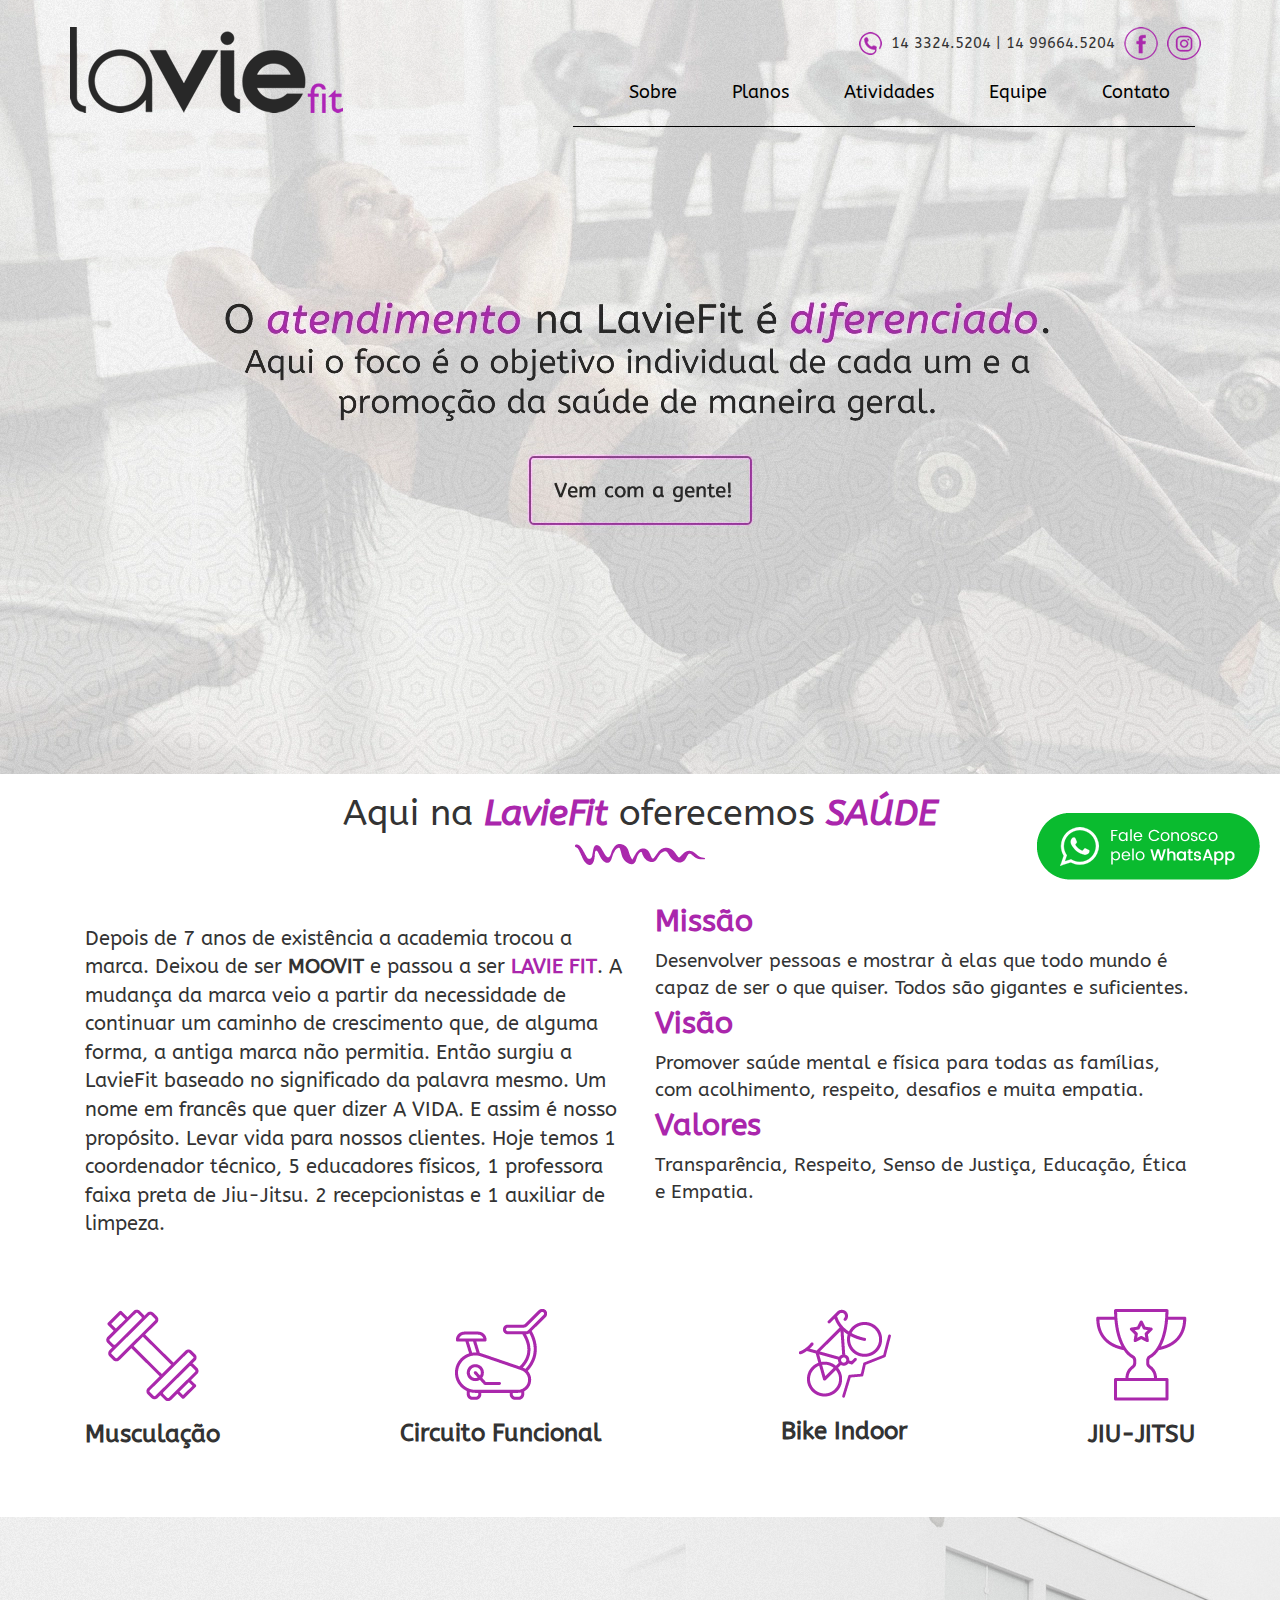
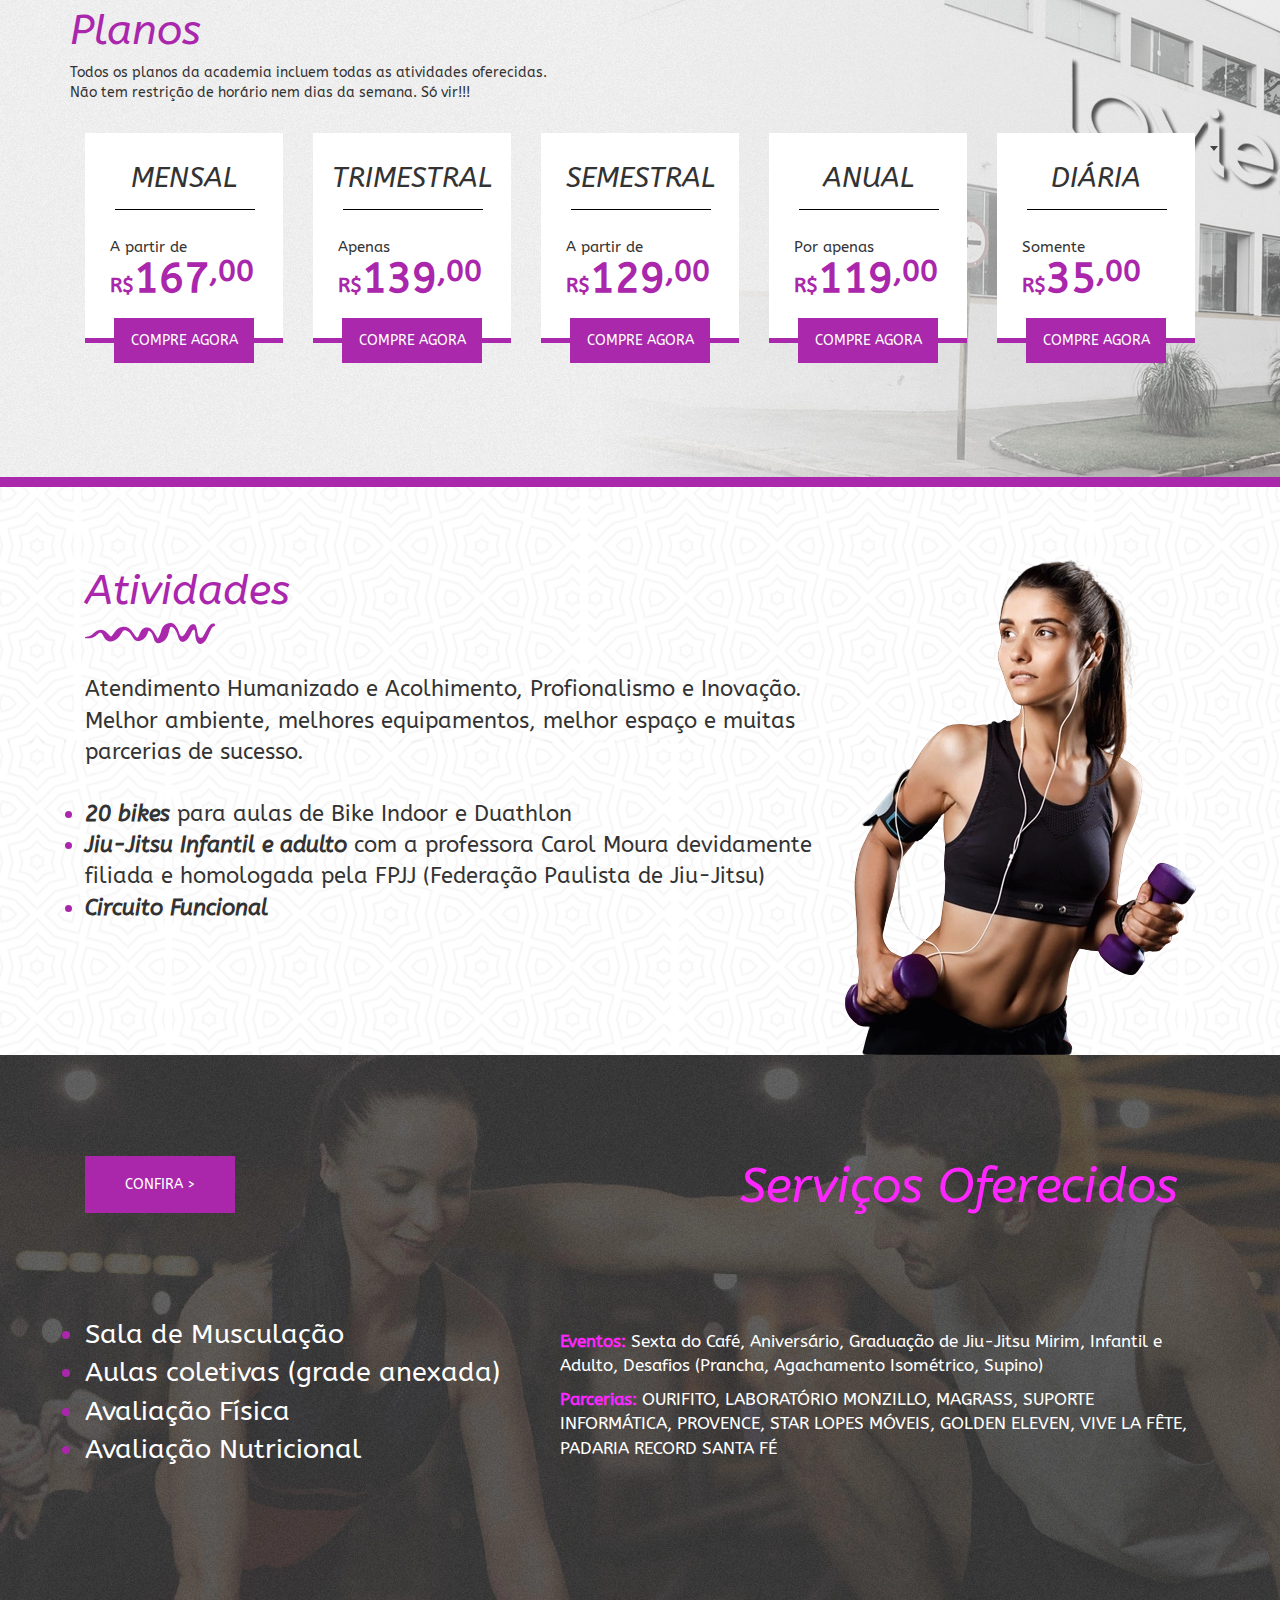
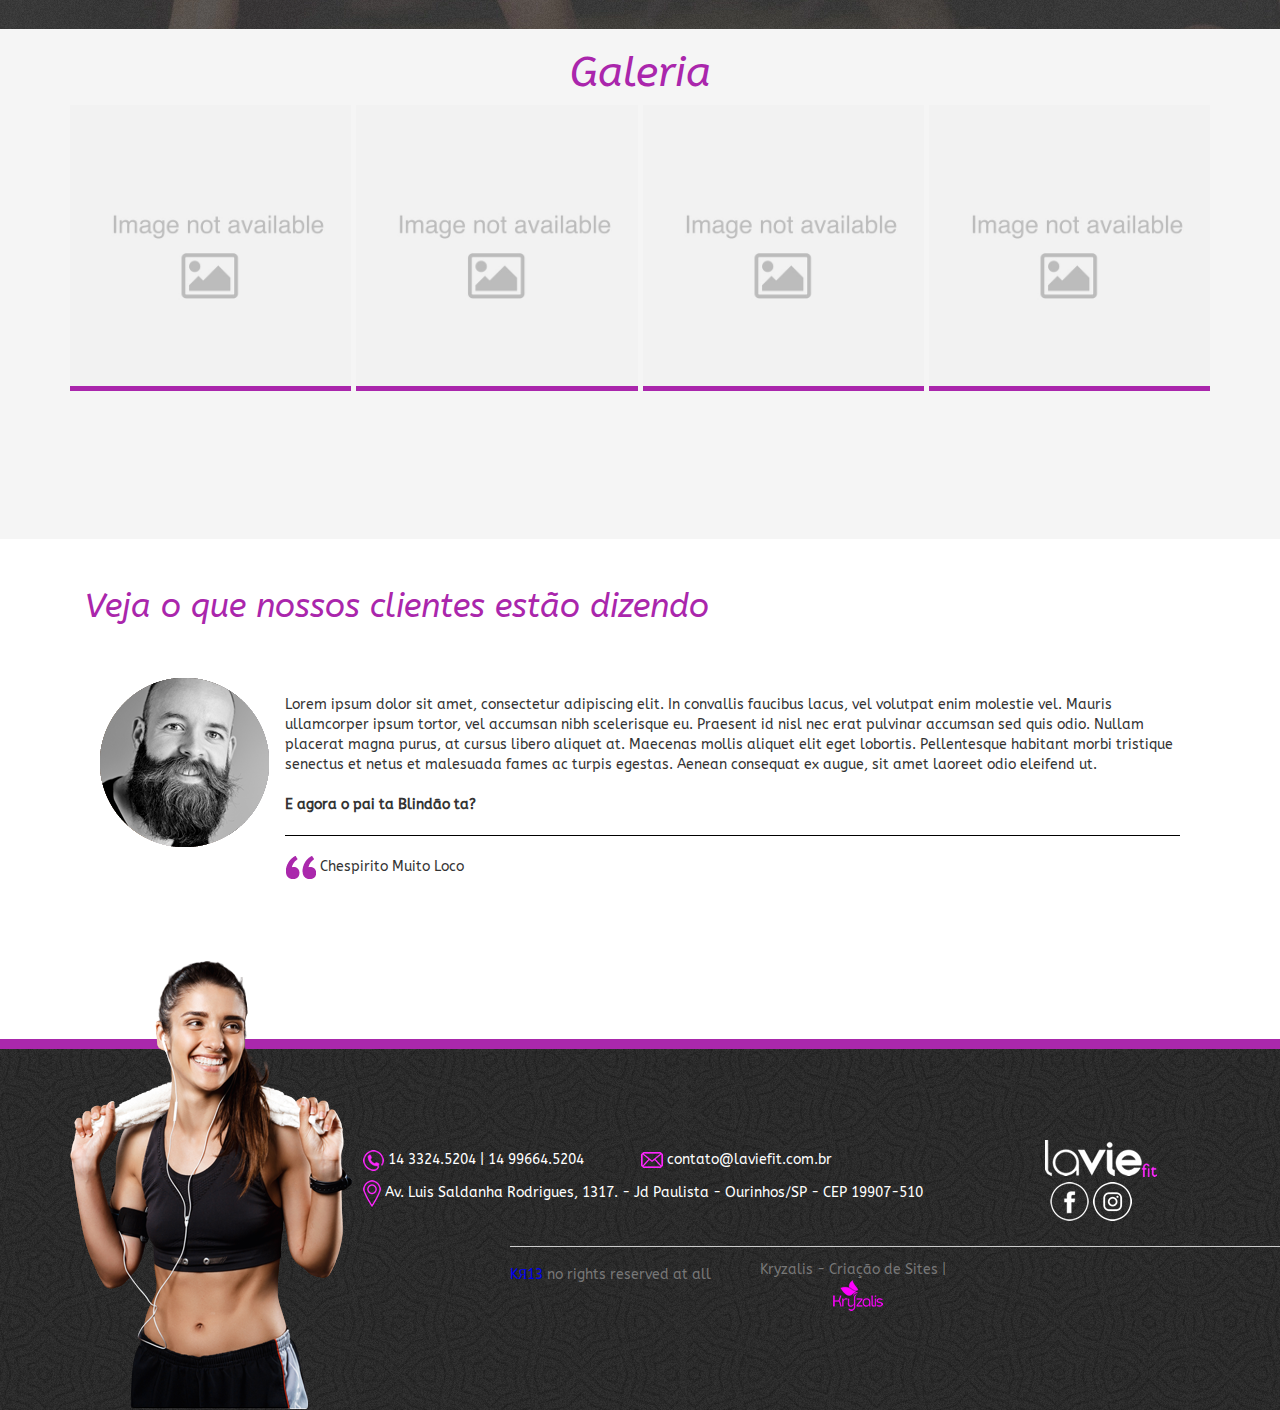
==== commit a2198bbf: "first media done" ====
--- a/laviefit/front/index.html
+++ b/laviefit/front/index.html
@@ -82,19 +82,19 @@
                     <div class="col-md-12 text-center">
                         <ul class="actv">
                             <li class="limg">
-                                <img src="assets/imgs/icon-gym.png" alt="Musculação">
-                                <h3><b>Musculação</b>b</h3>
+                                <img src="assets/imgs/icon-gym.png" alt="Musculação" class="limg-img">
+                                <h3><b>Musculação</b></h3>
                             </li>
                             <li class="limg">
-                                <img src="assets/imgs/icon-whale.png" alt="Circuito">
+                                <img src="assets/imgs/icon-whale.png" alt="Circuito" class="limg-img">
                                 <h3><b>Circuito Funcional</b></h3>
                             </li>
                             <li class="limg">
-                                <img src="assets/imgs/icon-bike.png" alt="Bike Indoor">
+                                <img src="assets/imgs/icon-bike.png" alt="Bike Indoor" class="limg-img">
                                 <h3><b>Bike Indoor</b></h3>
                             </li>
                             <li class="limg">
-                                <img src="assets/imgs/icon-troph.png" alt="JIU-JITSU">
+                                <img src="assets/imgs/icon-troph.png" alt="JIU-JITSU" class="limg-img">
                                 <h3><b>JIU-JITSU</b></h3>
                             </li>
                         </ul>
--- a/laviefit/front/assets/css/style.css
+++ b/laviefit/front/assets/css/style.css
@@ -91,6 +91,9 @@
     list-style: none;
     align-items: center;
     font-size: 19px;
+}
+.abt{
+    margin-top: -15px;
 }
 .actv{
     display: flex;
@@ -385,7 +388,7 @@
         background: url(../imgs/banner-1.jpg) center no-repeat;
         position: inherit;
         width: 100%;
-        height: 774px;
+        height: 604px;
     }
     .line1{
         border-top: 1px solid #000;
@@ -430,13 +433,17 @@
     .h2p1{
         color: #AA26AC; 
         font-weight: bold;
+        font-size: 25px;
     }
     .list{
-        padding-top: 35px;
+        padding-top: 50px;
         text-decoration: none;
         list-style: none;
         align-items: center;
-        font-size: 19px;
+        font-size: 15px;
+    }
+    .abt{
+        margin-top: -15px;
     }
     .actv{
         display: flex;
@@ -445,10 +452,13 @@
         list-style: none;
         padding-bottom: 50px;
     }
+    .limg-img{
+        width: 90px;
+    }
     .para{
         padding-top: 60px;
         padding-bottom: 60px;
-        font-size: 20px;
+        font-size: 15px;
     }
     .part2{
         background: url(../imgs/banner-2.jpg) center no-repeat;
@@ -682,7 +692,7 @@
     }
     .line-end{
         width: 710px;
-        margin-left: 310px;
+        margin-left: 300px;
     }
     .footer2{
         width: 100%;
